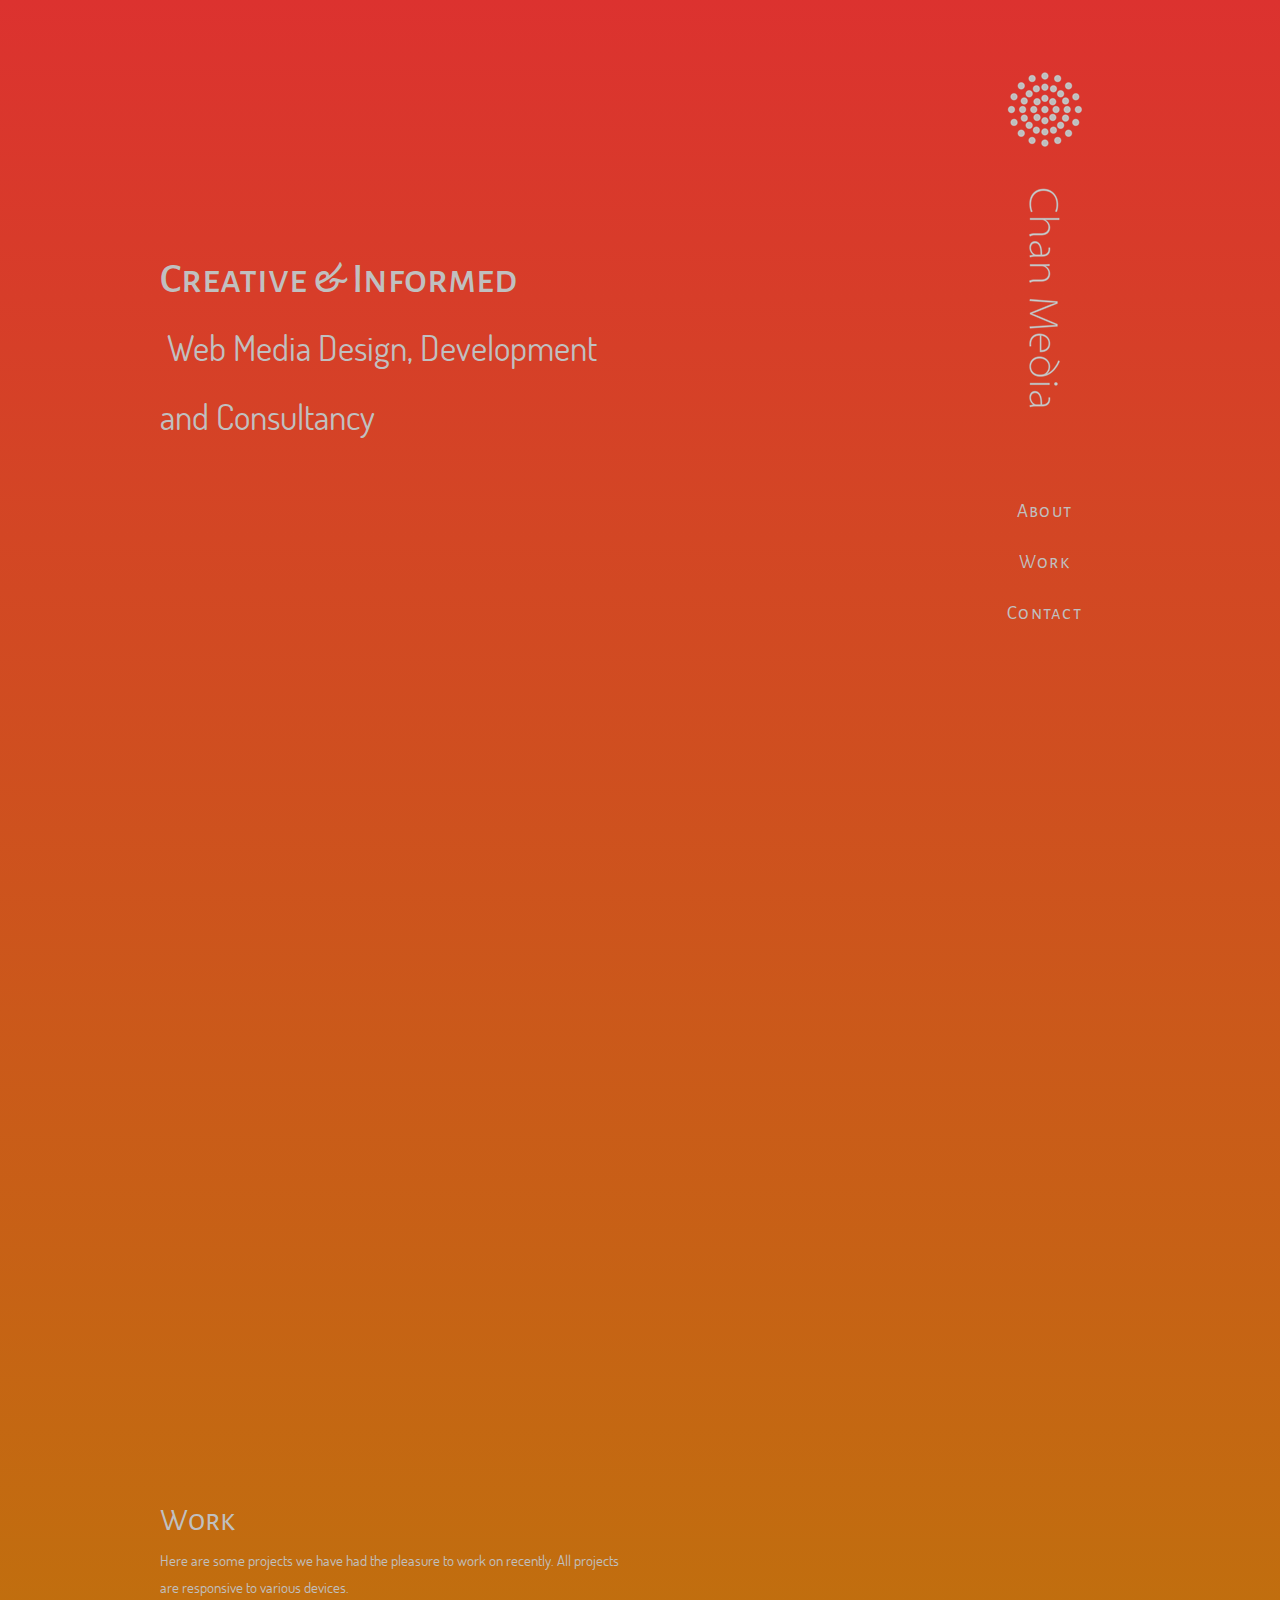
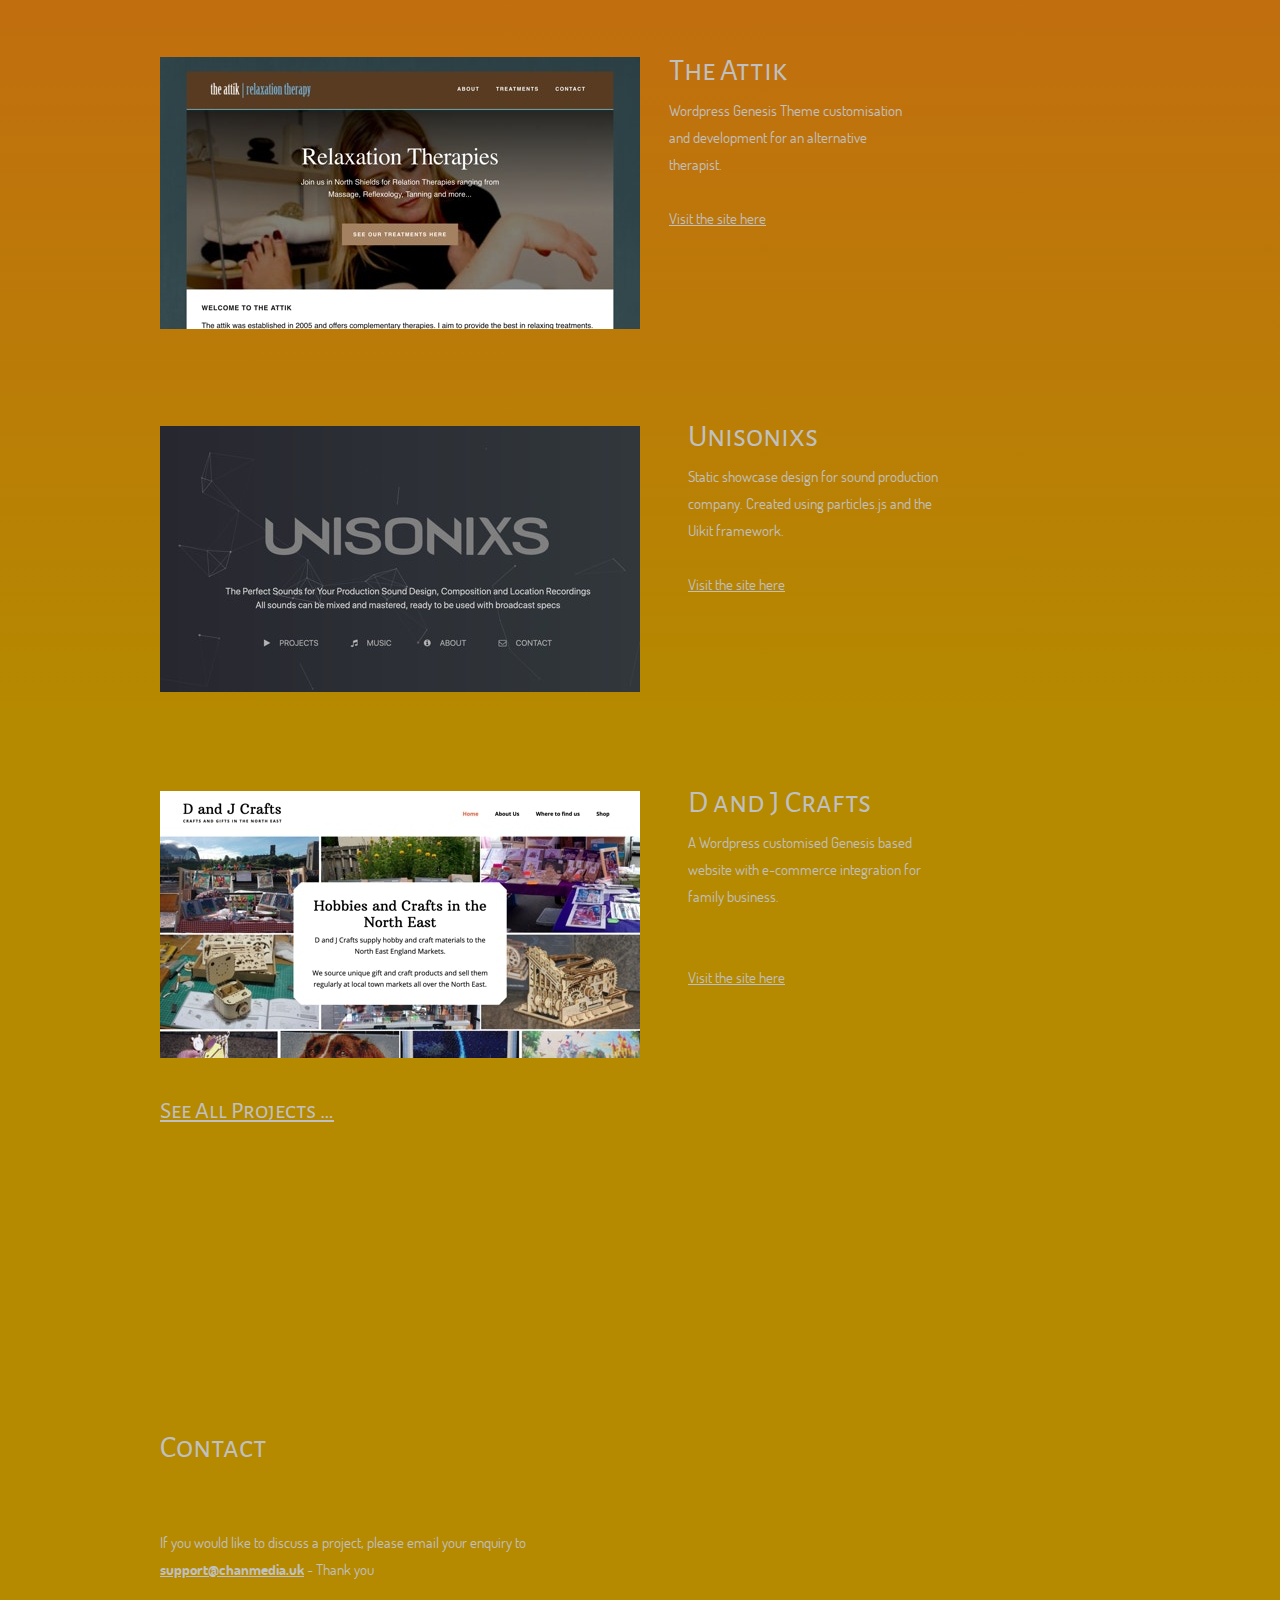
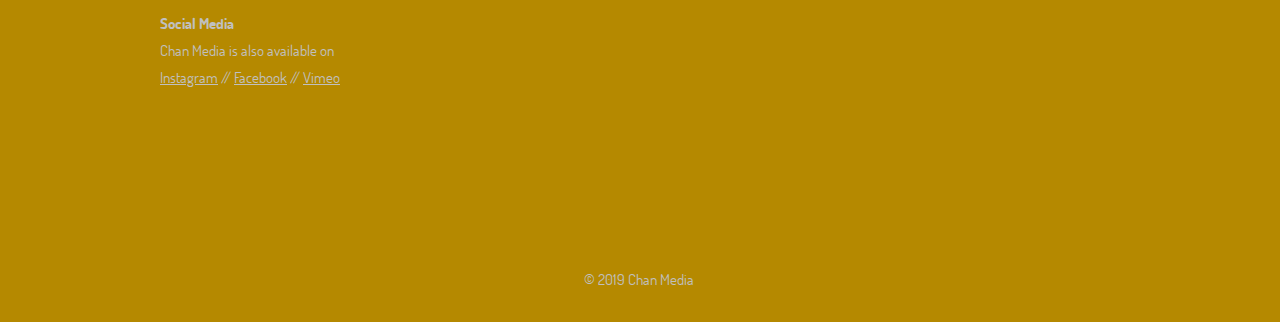
==== index.html @ c109fd96 "new" ====
<!DOCTYPE html>
<html>
<head>
<meta charset="UTF-8">
<title>Page 1</title>
<meta name="referrer" content="same-origin">
<meta name="viewport" content="width=device-width,initial-scale=1,shrink-to-fit=no">
<style>.anim{visibility:hidden}</style>
<style>@font-face{font-family:"Alegreya Sans SC";src:url('css/AlegreyaSansSC-Medium.woff2') format('woff2'),url('css/AlegreyaSansSC-Medium.woff') format('woff');font-weight:500}@font-face{font-family:"Alegreya Sans SC";src:url('css/AlegreyaSansSC-Regular.woff2') format('woff2'),url('css/AlegreyaSansSC-Regular.woff') format('woff');font-weight:400}@font-face{font-family:"Dosis";src:url('css/Dosis-Regular.woff2') format('woff2'),url('css/Dosis-Regular.woff') format('woff');font-weight:400}@font-face{font-family:"Dosis";src:url('css/Dosis-Bold.woff2') format('woff2'),url('css/Dosis-Bold.woff') format('woff');font-weight:700}body,div{font-size:0}p, span,h1,h2,h3,h4,h5,h6{margin:0;word-spacing:normal;word-wrap:break-word;-ms-word-wrap:break-word;pointer-events:auto}sup{font-size:inherit;vertical-align:baseline;position:relative;top:-0.4em}sub{font-size:inherit;vertical-align:baseline;position:relative;top:0.4em}ul{display:block;word-spacing:normal;word-wrap:break-word;list-style-type:none;padding:0;margin:0;-moz-padding-start:0;-khtml-padding-start:0;-webkit-padding-start:0;-o-padding-start:0;-padding-start:0;-webkit-margin-before:0;-webkit-margin-after:0}li{display:block}li p{-webkit-touch-callout:none;-webkit-user-select:none;-khtml-user-select::none;-moz-user-select:none;-ms-user-select:none;-o-user-select:none;user-select:none}form{display:inline-block}a{text-decoration:inherit;color:inherit;-webkit-tap-highlight-color:rgba(0,0,0,0)}textarea{resize:none}.shm-l{float:left;clear:left}.shm-r{float:right;clear:right}.whitespacefix{word-spacing:-1px}video:not(#vbk):not(.videoinline){width:100%;max-width:900px}video:-webkit-full-screen{max-width:100% !important}video:-moz-full-screen{max-width:100% !important}video:-ms-fullscreen{max-width:100% !important}video:fullscreen{max-width:100% !important}.player1.fullscreen1-active video{max-width:100% !important}html{font-family:sans-serif;-ms-text-size-adjust:100%;-webkit-text-size-adjust:100%}body{margin:0}audio,video{display:inline-block;vertical-align:baseline}audio:not([controls]){display:none;height:0}[hidden],template{display:none}a{background:0 0}a:active,a:hover{outline:0}b,strong{font-weight:700}dfn{font-style:italic}h1,h2,h3,h4,h5,h6{font-size:1em;line-height:1;margin:0em 0}img{border:0}svg:not(:root){overflow:hidden}button,input,optgroup,select,textarea{color:inherit;font:inherit;margin:0}button{overflow:visible}button,select{text-transform:none}button,html input[type=button],input[type=submit]{-webkit-appearance:button;cursor:pointer;box-sizing:border-box;white-space: normal}input[type=text],input[type=password],textarea{-webkit-appearance:none;appearance: none;box-sizing:border-box}button[disabled],html input[disabled]{cursor:default}button::-moz-focus-inner,input::-moz-focus-inner{border:0;padding:0}input{line-height:normal}input[type=checkbox],input[type=radio]{box-sizing:border-box;padding:0}input[type=number]::-webkit-inner-spin-button,input[type=number]::-webkit-outer-spin-button{height:auto}input[type=search]{-webkit-appearance:textfield;-moz-box-sizing:content-box;-webkit-box-sizing:content-box;box-sizing:content-box}input[type=search]::-webkit-search-cancel-button,input[type=search]::-webkit-search-decoration{-webkit-appearance:none}textarea{overflow:auto;box-sizing:border-box;border-color:#ddd}optgroup{font-weight:700}table{border-collapse:collapse;border-spacing:0}td,th{padding:0}
html { -webkit-font-smoothing: antialiased; -moz-osx-font-smoothing: grayscale; }@-webkit-keyframes fadeIn{from{opacity:0}to{opacity:1}}@keyframes fadeIn{from{opacity:0}to{opacity:1}}.fadeIn{-webkit-animation-name:fadeIn;animation-name:fadeIn}.animated{-webkit-animation-fill-mode:both;animation-fill-mode:both}.animated.infinite{-webkit-animation-iteration-count:infinite;animation-iteration-count:infinite}#b{background-color:#fff}.v3{display:inline-block;*display:inline;zoom:1;vertical-align:top}.ps4{position:relative;margin-top:0}.s4{width:100%;min-width:960px;min-height:2315px;behavior:url(js/PIE.htc);-pie-background:linear-gradient(bottom, rgb(181,137,0) 0%, rgb(220,50,47) 100%);height:2315px;behavior:url(js/PIE.htc);-pie-background:linear-gradient(bottom, rgb(181,137,0) 0%, rgb(220,50,47) 100%);height:2315px}.c3{z-index:2;pointer-events:none;border:0;background-image:-webkit-gradient(linear, left bottom, left top, color-stop(0, rgb(181,137,0)), color-stop(1, rgb(220,50,47)));background-image:-o-linear-gradient(top, rgb(181,137,0) 0%, rgb(220,50,47) 100%);background-image:-webkit-linear-gradient(top, rgb(181,137,0) 0%, rgb(220,50,47) 100%);background-image:-ms-linear-gradient(top, rgb(181,137,0) 0%, rgb(220,50,47) 100%);background-image:linear-gradient(to top, rgb(181,137,0) 0%, rgb(220,50,47) 100%);background-clip:padding-box}.v4{display:block;*display:block;zoom:1;vertical-align:top}.s5{min-width:960px;width:960px;margin-left:auto;margin-right:auto}.ps5{position:relative;margin-left:809px;margin-top:0}.s6{min-width:151px;width:151px;min-height:50px;height:50px}.c4{z-index:3;border:0;background-color:transparent}.ps6{position:relative;margin-left:0;margin-top:0}.s7{min-width:960px;width:960px;min-height:489px}.v5{display:inline-block;*display:inline;zoom:1;vertical-align:top;overflow:hidden}.ps7{position:relative;margin-left:0;margin-top:195px}.s8{min-width:480px;width:480px;min-height:269px;height:269px}.c6{z-index:16;pointer-events:auto}.p3{padding-top:0;text-indent:0;padding-bottom:0;padding-right:0;text-align:left}.f7{font-family:"Alegreya Sans SC";font-size:41px;font-weight:500;font-style:normal;text-decoration:none;text-transform:none;color:#c0c0c0;background-color:initial;line-height:69px;letter-spacing:normal;text-shadow:none}.f8{font-family:"Alegreya Sans SC";font-size:41px;font-weight:400;font-style:normal;text-decoration:none;text-transform:none;color:#c0c0c0;background-color:initial;line-height:69px;letter-spacing:normal;text-shadow:none}.f9{font-family:Dosis;font-size:35px;font-weight:400;font-style:normal;text-decoration:none;text-transform:none;color:#c0c0c0;background-color:initial;line-height:62px;letter-spacing:normal;text-shadow:none}.ps8{position:relative;margin-left:329px;margin-top:0}.s9{min-width:151px;width:151px;min-height:489px}.w{line-height:0}.v6{display:inline-block;*display:inline;zoom:1;vertical-align:top}.ps9{position:relative;margin-left:0;margin-top:0}.s10{min-width:151px;width:151px;min-height:388px;height:388px}.c7{z-index:10;pointer-events:auto}.a{display:block}.i{position:absolute;left:2px;width:146px;height:388px;top:0;border:0}.i2{left:2px;width:146px;height:388px;top:0;display:inline-block}.ps10{position:relative;margin-left:0;margin-top:0}.c8{z-index:4;border:0;background-color:transparent}.ps11{position:relative;margin-left:0;margin-top:0}.s11{min-width:151px;width:151px;min-height:51px;height:51px}.c9{z-index:18;pointer-events:auto}.p4{padding-top:0;text-indent:0;padding-bottom:0;padding-right:0;text-align:center}.f10{font-family:"Alegreya Sans SC";font-size:19px;font-weight:400;font-style:normal;text-decoration:none;text-transform:none;color:#c0c0c0;background-color:initial;line-height:48px;letter-spacing:1.22px;text-shadow:none}.ps12{position:relative;margin-left:809px;margin-top:0}.s12{min-width:151px;width:151px;min-height:51px;height:51px}.c10{z-index:13;pointer-events:auto}.ps13{position:relative;margin-left:809px;margin-top:0}.c11{z-index:17;pointer-events:auto}.ps14{position:relative;margin-left:0;margin-top:205px}.s13{min-width:1px;width:1px;min-height:1px}.ps15{position:relative;margin-left:-1px;margin-top:269px}.s14{min-width:480px;width:480px;min-height:292px;height:292px}.c12{z-index:19;pointer-events:auto}.f11{font-family:"Alegreya Sans SC";font-size:31px;font-weight:400;font-style:normal;text-decoration:none;text-transform:none;color:#c0c0c0;background-color:initial;line-height:52px;letter-spacing:normal;text-shadow:none}.f12{font-family:Dosis;font-size:31px;font-weight:400;font-style:normal;text-decoration:none;text-transform:none;color:#c0c0c0;background-color:initial;line-height:55px;letter-spacing:normal;text-shadow:none}.f13{font-family:Dosis;font-size:15px;font-weight:400;font-style:normal;text-decoration:none;text-transform:none;color:#c0c0c0;background-color:initial;line-height:27px;letter-spacing:normal;text-shadow:none}.ps16{position:relative;margin-left:-480px;margin-top:784px}.ps17{position:relative;margin-left:-1px;margin-top:854px}.s15{min-width:480px;width:480px;min-height:106px;height:106px}.c13{z-index:5;pointer-events:auto}.ps18{position:relative;margin-left:0;margin-top:44px}.s16{min-width:761px;width:761px;min-height:296px}.s17{min-width:480px;width:480px;min-height:296px;height:296px}.c14{z-index:6;pointer-events:auto}.i3{position:absolute;left:0;width:480px;height:272px;top:12px;border:0}.i4{left:0;width:480px;height:272px;top:12px;display:inline-block}.ps19{position:relative;margin-left:29px;margin-top:0}.s18{min-width:252px;width:252px;min-height:296px;height:296px}.c15{z-index:7;pointer-events:auto}.f14{font-family:Dosis;font-size:15px;font-weight:400;font-style:normal;text-decoration:underline;text-transform:none;color:#c0c0c0;background-color:initial;line-height:27px;letter-spacing:normal;text-shadow:none}.ps20{position:relative;margin-left:0;margin-top:70px}.s19{min-width:780px;width:780px;min-height:296px}.c16{z-index:8;pointer-events:auto}.i5{position:absolute;left:0;width:480px;height:266px;top:15px;border:0}.i6{left:0;width:480px;height:266px;top:15px;display:inline-block}.ps21{position:relative;margin-left:48px;margin-top:0}.c17{z-index:9;pointer-events:auto}.ps22{position:relative;margin-top:-329px}.s20{width:100%;min-width:960px;min-height:1536px}.c18{z-index:1;pointer-events:none;border:0;background-color:#b58900}.ps23{position:relative;margin-top:391px}.c19{z-index:11;pointer-events:auto}.i7{position:absolute;left:0;width:480px;height:267px;top:14px;border:0}.i8{left:0;width:480px;height:267px;top:14px;display:inline-block}.c20{z-index:20;pointer-events:auto}.ps24{position:relative;margin-left:0;margin-top:18px}.s21{min-width:252px;width:252px;min-height:80px;height:80px}.c21{z-index:12;pointer-events:auto}.f15{font-family:"Alegreya Sans SC";font-size:24px;font-weight:400;font-style:normal;text-decoration:underline;text-transform:none;color:#c0c0c0;background-color:initial;line-height:40px;letter-spacing:normal;text-shadow:none}@media (min-width:480px) and (max-width:959px) {.s4{min-width:480px;min-height:1158px;height:1158px;height:1158px}.s5{min-width:480px;width:480px}.ps5{margin-left:405px}.s6{min-width:75px;width:75px;min-height:25px;height:25px}.s7{min-width:480px;width:480px;min-height:245px}.ps7{margin-top:98px}.s8{min-width:240px;width:240px;min-height:134px;height:134px}.f7{font-size:20px;line-height:33px}.f8{font-size:20px;line-height:33px}.f9{font-size:17px;line-height:30px}.ps8{margin-left:165px}.s9{min-width:75px;width:75px;min-height:245px}.s10{min-width:75px;width:75px;min-height:194px;height:194px}.i{left:1px;width:73px;height:194px}.i2{left:1px;width:73px;height:194px}.s11{min-width:75px;width:75px;min-height:26px;height:26px}.f10{font-size:9px;line-height:23px}.ps12{margin-left:405px}.s12{min-width:75px;width:75px;min-height:25px;height:25px}.ps13{margin-left:405px}.ps14{margin-top:102px}.ps15{margin-top:134px}.s14{min-width:240px;width:240px;min-height:146px;height:146px}.f11{font-size:15px;line-height:25px}.f12{font-size:15px;line-height:27px}.f13{font-size:7px;line-height:12px}.ps16{margin-left:-240px;margin-top:392px}.ps17{margin-top:427px}.s15{min-width:240px;width:240px;min-height:53px;height:53px}.ps18{margin-top:22px}.s16{min-width:381px;width:381px;min-height:148px}.s17{min-width:240px;width:240px;min-height:148px;height:148px}.i3{width:240px;height:136px;top:6px}.i4{width:240px;height:136px;top:6px}.ps19{margin-left:15px}.s18{min-width:126px;width:126px;min-height:148px;height:148px}.f14{font-size:7px;line-height:12px}.ps20{margin-top:35px}.s19{min-width:390px;width:390px;min-height:148px}.i5{width:240px;height:133px;top:8px}.i6{width:240px;height:133px;top:8px}.ps21{margin-left:24px}.ps22{margin-top:-165px}.s20{min-width:480px;min-height:768px}.ps23{margin-top:196px}.i7{width:240px;height:134px;top:7px}.i8{width:240px;height:134px;top:7px}.ps24{margin-top:9px}.s21{min-width:126px;width:126px;min-height:40px;height:40px}.f15{font-size:12px;line-height:20px}}@media (max-width:479px) {.s4{min-width:320px;min-height:772px;height:772px;height:772px}.s5{min-width:320px;width:320px}.ps5{margin-left:270px}.s6{min-width:50px;width:50px;min-height:17px;height:17px}.s7{min-width:320px;width:320px;min-height:154px}.ps7{margin-top:65px}.s8{min-width:160px;width:160px;min-height:89px;height:89px}.f7{font-size:13px;line-height:21px}.f8{font-size:13px;line-height:21px}.f9{font-size:11px;line-height:20px}.ps8{margin-left:10px;margin-top:-154px}.s9{min-width:310px;width:310px;min-height:146px}.v6{display:none;*display:none}.ps10{margin-left:260px;margin-top:129px}.ps11{margin-top:-146px}.s11{min-width:50px;width:50px;min-height:17px;height:17px}.f10{font-size:6px;line-height:15px}.ps12{margin-left:10px;margin-top:-137px}.s12{min-width:50px;width:50px;min-height:17px;height:17px}.ps13{margin-left:-50px;margin-top:-120px}.ps14{margin-left:-60px;margin-top:111px}.ps15{margin-top:132px}.s14{min-width:160px;width:160px;min-height:98px;height:98px}.f11{font-size:10px;line-height:17px}.f12{font-size:10px;line-height:17px}.f13{font-size:4px;line-height:7px}.ps16{margin-left:-160px;margin-top:304px}.ps17{margin-top:328px}.s15{min-width:160px;width:160px;min-height:35px;height:35px}.ps18{margin-top:15px}.s16{min-width:254px;width:254px;min-height:98px}.s17{min-width:160px;width:160px;min-height:98px;height:98px}.i3{width:160px;height:91px;top:3px}.i4{width:160px;height:91px;top:3px}.ps19{margin-left:10px}.s18{min-width:84px;width:84px;min-height:98px;height:98px}.f14{font-size:4px;line-height:7px}.ps20{margin-top:24px}.s19{min-width:260px;width:260px;min-height:98px}.i5{width:160px;height:89px;top:5px}.i6{width:160px;height:89px;top:5px}.ps21{margin-left:16px}.ps22{margin-top:-110px}.s20{min-width:320px;min-height:512px}.ps23{margin-top:131px}.i7{width:160px;height:89px;top:5px}.i8{width:160px;height:89px;top:5px}.ps24{margin-top:6px}.s21{min-width:84px;width:84px;min-height:27px;height:27px}.f15{font-size:8px;line-height:13px}}</style>
<link as="style" onload="this.onload=null;this.rel='stylesheet'" rel="preload" href="css/site.20190516204719.css">
<noscript><link rel="stylesheet" href="css/site.20190516204719.css"></noscript>
<!--[if lte IE 7]>
<link rel="stylesheet" href="css/site.20190516204719-lteIE7.css" type="text/css">
<![endif]-->
<!--[if lte IE 8]>
<link rel="stylesheet" href="css/site.20190516204719-lteIE8.css" type="text/css">
<![endif]-->
<!--[if gte IE 9]>
<link rel="stylesheet" href="css/site.20190516204719-gteIE9.css" type="text/css">
<![endif]-->
<script>!function(e){var t=!1;try{t=e.document.createElement("link").relList.supports("preload")}catch(e){}if(!t)for(var n=e.document.getElementsByTagName("link"),l=0;l<n.length;l++){var a=n[l];"preload"===a.rel&&"style"===a.getAttribute("as")&&function(e){function t(){e.media="all"}e.addEventListener("load",t),setTimeout(function(){e.rel="stylesheet",e.media="nl x"}),setTimeout(t,3e3)}(a)}}(this);
</script>
</head>
<body id="b">
<div class="v3 ps4 s4 c3">
<div class="ps4 v4 s5">
<div class="v3 ps5 s6 c4"></div>
<div class="v3 ps6 s7 c5">
<div class="v5 ps7 s8 c6">
<p class="p3 f7">Creative &amp; Informed</p>
<p class="p3 f8">&nbsp;<span class="f9">Web Media Design, Development and Consultancy</span></p>
</div>
<div class="v3 ps8 s9 w">
<div class="v6 ps9 s10 c7">
<a class="a" href="#"><picture class="i2"><source srcset="images/chanmedia-copy-2-49.png 1x, images/chanmedia-copy-2-98.png 2x" media="(max-width:479px)"><source srcset="images/chanmedia-copy-2-73.png 1x, images/chanmedia-copy-2-146.png 2x" media="(max-width:959px)"><source srcset="images/chanmedia-copy-2-146.png 1x, images/chanmedia-copy-2-292.png 2x" media="(min-width:960px)"><img src="images/chanmedia-copy-2-49.png" alt="" class="js i"></picture></a>
</div>
<div class="v3 ps10 s6 c8"></div>
<div class="v5 ps11 s11 c9">
<p class="p4 f10"><a href="#anchor1">About</a></p>
</div>
</div>
</div>
<div class="v5 ps12 s12 c10">
<p class="p4 f10"><a href="#anchor2">Work</a></p>
</div>
<div class="v5 ps13 s11 c11">
<p class="p4 f10"><a href="#anchor3">Contact</a></p>
</div>
<a name="anchor1" class="v3 ps14 s13">
</a>
<div class="anim fadeIn js2 v5 ps15 s14 c12">
<p class="p3 f11">About Chan Media</p>
<p class="p3 f12">&#xfeff;&#x200b;</p>
<p class="p3 f13">Chan Media utilise over 12 years experience of various digital media design and development to offer a createive and informed digital presence package for individuals and businesses alike.</p>
<p class="p3 f13">We work nationwide and remotely for a very accessabile and affordable point of entry.&nbsp;</p>
<p class="p3 f13">See some work examples below</p>
</div>
<a name="anchor2" class="v3 ps16 s13">
</a>
<div class="v5 ps17 s15 c13">
<p class="p3 f11">Work</p>
<p class="p3 f13">Here are some projects we have had the pleasure to work on recently. All projects are responsive to various devices.&nbsp;</p>
</div>
<div class="v3 ps18 s16 c5">
<div class="v3 ps6 s17 c14">
<picture class="i4">
<source srcset="images/attik-screen-shot-160.jpg 1x, images/attik-screen-shot-320.jpg 2x" media="(max-width:479px)">
<source srcset="images/attik-screen-shot-240.jpg 1x, images/attik-screen-shot-480.jpg 2x" media="(max-width:959px)">
<source srcset="images/attik-screen-shot-480-1.jpg 1x, images/attik-screen-shot-960.jpg 2x" media="(min-width:960px)">
<img src="images/attik-screen-shot-160.jpg" alt="" class="js3 i3">
</picture>
</div>
<div class="v5 ps19 s18 c15">
<p class="p3 f11">The Attik</p>
<p class="p3 f13">Wordpress Genesis Theme customisation and development for an alternative therapist.</p>
<p class="p3 f13">&#xfeff;&#x200b;</p>
<p class="p3"><span class="f14"><a target="_blank" href="http://www.theattik.co.uk/" rel="noopener">Visit the site here</a></span></p>
</div>
</div>
<div class="v3 ps20 s19 c5">
<div class="v3 ps6 s17 c16">
<picture class="i6">
<source srcset="images/unisonixs-ss-160.jpg 1x, images/unisonixs-ss-320.jpg 2x" media="(max-width:479px)">
<source srcset="images/unisonixs-ss-240.jpg 1x, images/unisonixs-ss-480.jpg 2x" media="(max-width:959px)">
<source srcset="images/unisonixs-ss-480-1.jpg 1x, images/unisonixs-ss-960.jpg 2x" media="(min-width:960px)">
<img src="images/unisonixs-ss-160.jpg" alt="" class="js4 i5">
</picture>
</div>
<div class="v5 ps21 s18 c17">
<p class="p3 f11">Unisonixs</p>
<p class="p3 f13">Static showcase design for sound production company. Created using particles.js and the Uikit framework.</p>
<p class="p3 f13">&#xfeff;&#x200b;</p>
<p class="p3"><span class="f14"><a target="_blank" href="http://www.unisonixs.com" rel="noopener">Visit the site here</a></span></p>
</div>
</div>
</div>
</div>
<div class="v3 ps22 s20 c18">
<div class="ps23 v4 s5">
<div class="v3 ps6 s19 c5">
<div class="v3 ps6 s17 c19">
<picture class="i8">
<source srcset="images/d-and-j-ss-160.jpg 1x, images/d-and-j-ss-320.jpg 2x" media="(max-width:479px)">
<source srcset="images/d-and-j-ss-240.jpg 1x, images/d-and-j-ss-480.jpg 2x" media="(max-width:959px)">
<source srcset="images/d-and-j-ss-480-1.jpg 1x, images/d-and-j-ss-960.jpg 2x" media="(min-width:960px)">
<img src="images/d-and-j-ss-160.jpg" alt="" class="js5 i7">
</picture>
</div>
<div class="v5 ps21 s18 c20">
<p class="p3 f11">D and J Crafts</p>
<p class="p3 f13">A Wordpress customised Genesis based website with e-commerce integration for family business.</p>
<p class="p3 f13">&#xfeff;&#x200b;</p>
<p class="p3 f13">&#xfeff;&#x200b;</p>
<p class="p3"><span class="f14"><a target="_blank" href="http://dandjcrafts.com" rel="noopener">Visit the site here</a></span></p>
</div>
</div>
<div class="v5 ps24 s21 c21">
<p class="p3"><span class="f15"><a href="page-2.html">See All Projects &hellip;</a></span></p>
</div>
<a name="anchor3" class="v ps s">
</a>
<div class="v2 ps2 s2 c">
<p class="p f">Contact</p>
<p class="p f2">&#xfeff;&#x200b;</p>
<p class="p f3">If you would like to discuss a project, please email your enquiry to <span class="f4"><a href="javascript:em1();">support@chanmedia.uk</a></span><span class="f5"> </span>- Thank you</p>
<p class="p f3">&#xfeff;&#x200b;</p>
<p class="p f5">Social Media</p>
<p class="p f3">Chan Media is also available on</p>
<p class="p"><span class="f6"><a target="_blank" href="https://www.instagram.com/chan_media/" rel="noopener">Instagram</a></span><span class="f3"> // </span><span class="f6"><a target="_blank" href="https://www.facebook.com/Chan-Media-272792006985064/" rel="noopener">Facebook</a></span><span class="f3"> // </span><span class="f6"><a target="_blank" href="https://vimeo.com/user24539175" rel="noopener">Vimeo</a></span></p>
</div>
<div class="v2 ps3 s3 c2">
<p class="p2 f3">&COPY; 2019 Chan Media&nbsp;</p>
</div>
</div>
</div>
<script>!function(){var s=["js/jquery.js","js/woolite.js","js/index.20190516204719.js"],n={},j=0,e=function(e){var o=new XMLHttpRequest;o.open("GET",s[e],!0),o.onload=function(){if(n[e]=o.responseText,3==++j)for(var t in s){var i=document.createElement("script");i.textContent=n[t],document.body.appendChild(i)}},o.send()};for(var o in s)e(o)}();
</script>
<script type="text/javascript">
var ver=RegExp(/Mozilla\/5\.0 \(Linux; .; Android ([\d.]+)/).exec(navigator.userAgent);if(ver&&parseFloat(ver[1])<5){document.getElementsByTagName('body')[0].className+=' whitespacefix';}
</script>
</body>
</html>
---- css/site.20190516204719.css ----
.animated{-webkit-animation-fill-mode:both;animation-fill-mode:both}.animated.infinite{-webkit-animation-iteration-count:infinite;animation-iteration-count:infinite}@-webkit-keyframes fadeIn{from{opacity:0}to{opacity:1}}@keyframes fadeIn{from{opacity:0}to{opacity:1}}.fadeIn{-webkit-animation-name:fadeIn;animation-name:fadeIn}@font-face{font-family:"Alegreya Sans SC";src:url('AlegreyaSansSC-Medium.woff2') format('woff2'),url('AlegreyaSansSC-Medium.woff') format('woff');font-weight:500}@font-face{font-family:"Alegreya Sans SC";src:url('AlegreyaSansSC-Regular.woff2') format('woff2'),url('AlegreyaSansSC-Regular.woff') format('woff');font-weight:400}@font-face{font-family:"Dosis";src:url('Dosis-Regular.woff2') format('woff2'),url('Dosis-Regular.woff') format('woff');font-weight:400}@font-face{font-family:"Dosis";src:url('Dosis-Bold.woff2') format('woff2'),url('Dosis-Bold.woff') format('woff');font-weight:700}.v{display:inline-block;vertical-align:top}.ps{position:relative;margin-left:-252px;margin-top:256px}.s{min-width:1px;width:1px;min-height:1px}.v2{display:inline-block;vertical-align:top;overflow:hidden}.ps2{position:relative;margin-left:-1px;margin-top:349px}.s2{min-width:480px;width:480px;min-height:296px;height:296px}.c{z-index:14;pointer-events:auto}.p{padding-top:0;text-indent:0;padding-bottom:0;padding-right:0;text-align:left}.f{font-family:"Alegreya Sans SC";font-size:31px;font-weight:400;font-style:normal;text-decoration:none;text-transform:none;color:#c0c0c0;background-color:initial;line-height:52px;letter-spacing:normal;text-shadow:none}.f2{font-family:Dosis;font-size:31px;font-weight:400;font-style:normal;text-decoration:none;text-transform:none;color:#c0c0c0;background-color:initial;line-height:55px;letter-spacing:normal;text-shadow:none}.f3{font-family:Dosis;font-size:15px;font-weight:400;font-style:normal;text-decoration:none;text-transform:none;color:#c0c0c0;background-color:initial;line-height:27px;letter-spacing:normal;text-shadow:none}.f4{font-family:Dosis;font-size:15px;font-weight:700;font-style:normal;text-decoration:underline;text-transform:none;color:#c0c0c0;background-color:initial;line-height:27px;letter-spacing:normal;text-shadow:none}.f5{font-family:Dosis;font-size:15px;font-weight:700;font-style:normal;text-decoration:none;text-transform:none;color:#c0c0c0;background-color:initial;line-height:27px;letter-spacing:normal;text-shadow:none}.f6{font-family:Dosis;font-size:15px;font-weight:400;font-style:normal;text-decoration:underline;text-transform:none;color:#c0c0c0;background-color:initial;line-height:27px;letter-spacing:normal;text-shadow:none}.ps3{position:relative;margin-left:180px;margin-top:148px}.s3{min-width:600px;width:600px;min-height:56px;height:56px}.c2{z-index:15;pointer-events:auto}.p2{padding-top:0;text-indent:0;padding-bottom:0;padding-right:0;text-align:center}@media (min-width:480px) and (max-width:959px) {.ps{margin-left:-126px;margin-top:128px}.ps2{margin-top:174px}.s2{min-width:240px;width:240px;min-height:148px;height:148px}.f{font-size:15px;line-height:25px}.f2{font-size:15px;line-height:27px}.f3{font-size:7px;line-height:12px}.f4{font-size:7px;line-height:12px}.f5{font-size:7px;line-height:12px}.f6{font-size:7px;line-height:12px}.ps3{margin-left:90px;margin-top:74px}.s3{min-width:300px;width:300px;min-height:28px;height:28px}}@media (max-width:479px) {.ps{margin-left:-84px;margin-top:86px}.ps2{margin-top:116px}.s2{min-width:160px;width:160px;min-height:99px;height:99px}.f{font-size:10px;line-height:17px}.f2{font-size:10px;line-height:17px}.f3{font-size:4px;line-height:7px}.f4{font-size:4px;line-height:7px}.f5{font-size:4px;line-height:7px}.f6{font-size:4px;line-height:7px}.ps3{margin-left:60px;margin-top:49px}.s3{min-width:200px;width:200px;min-height:19px;height:19px}}.ps25{position:relative;margin-left:0;margin-top:21px}.s22{min-width:960px;width:960px;min-height:48px;height:48px}@media (min-width:480px) and (max-width:959px) {.ps25{margin-top:10px}.s22{min-width:480px;width:480px;min-height:24px;height:24px}}@media (max-width:479px) {.ps25{margin-top:7px}.s22{min-width:320px;width:320px;min-height:16px;height:16px}}
---- css/site.20190516204719.css ----
.animated{-webkit-animation-fill-mode:both;animation-fill-mode:both}.animated.infinite{-webkit-animation-iteration-count:infinite;animation-iteration-count:infinite}@-webkit-keyframes fadeIn{from{opacity:0}to{opacity:1}}@keyframes fadeIn{from{opacity:0}to{opacity:1}}.fadeIn{-webkit-animation-name:fadeIn;animation-name:fadeIn}@font-face{font-family:"Alegreya Sans SC";src:url('AlegreyaSansSC-Medium.woff2') format('woff2'),url('AlegreyaSansSC-Medium.woff') format('woff');font-weight:500}@font-face{font-family:"Alegreya Sans SC";src:url('AlegreyaSansSC-Regular.woff2') format('woff2'),url('AlegreyaSansSC-Regular.woff') format('woff');font-weight:400}@font-face{font-family:"Dosis";src:url('Dosis-Regular.woff2') format('woff2'),url('Dosis-Regular.woff') format('woff');font-weight:400}@font-face{font-family:"Dosis";src:url('Dosis-Bold.woff2') format('woff2'),url('Dosis-Bold.woff') format('woff');font-weight:700}.v{display:inline-block;vertical-align:top}.ps{position:relative;margin-left:-252px;margin-top:256px}.s{min-width:1px;width:1px;min-height:1px}.v2{display:inline-block;vertical-align:top;overflow:hidden}.ps2{position:relative;margin-left:-1px;margin-top:349px}.s2{min-width:480px;width:480px;min-height:296px;height:296px}.c{z-index:14;pointer-events:auto}.p{padding-top:0;text-indent:0;padding-bottom:0;padding-right:0;text-align:left}.f{font-family:"Alegreya Sans SC";font-size:31px;font-weight:400;font-style:normal;text-decoration:none;text-transform:none;color:#c0c0c0;background-color:initial;line-height:52px;letter-spacing:normal;text-shadow:none}.f2{font-family:Dosis;font-size:31px;font-weight:400;font-style:normal;text-decoration:none;text-transform:none;color:#c0c0c0;background-color:initial;line-height:55px;letter-spacing:normal;text-shadow:none}.f3{font-family:Dosis;font-size:15px;font-weight:400;font-style:normal;text-decoration:none;text-transform:none;color:#c0c0c0;background-color:initial;line-height:27px;letter-spacing:normal;text-shadow:none}.f4{font-family:Dosis;font-size:15px;font-weight:700;font-style:normal;text-decoration:underline;text-transform:none;color:#c0c0c0;background-color:initial;line-height:27px;letter-spacing:normal;text-shadow:none}.f5{font-family:Dosis;font-size:15px;font-weight:700;font-style:normal;text-decoration:none;text-transform:none;color:#c0c0c0;background-color:initial;line-height:27px;letter-spacing:normal;text-shadow:none}.f6{font-family:Dosis;font-size:15px;font-weight:400;font-style:normal;text-decoration:underline;text-transform:none;color:#c0c0c0;background-color:initial;line-height:27px;letter-spacing:normal;text-shadow:none}.ps3{position:relative;margin-left:180px;margin-top:148px}.s3{min-width:600px;width:600px;min-height:56px;height:56px}.c2{z-index:15;pointer-events:auto}.p2{padding-top:0;text-indent:0;padding-bottom:0;padding-right:0;text-align:center}@media (min-width:480px) and (max-width:959px) {.ps{margin-left:-126px;margin-top:128px}.ps2{margin-top:174px}.s2{min-width:240px;width:240px;min-height:148px;height:148px}.f{font-size:15px;line-height:25px}.f2{font-size:15px;line-height:27px}.f3{font-size:7px;line-height:12px}.f4{font-size:7px;line-height:12px}.f5{font-size:7px;line-height:12px}.f6{font-size:7px;line-height:12px}.ps3{margin-left:90px;margin-top:74px}.s3{min-width:300px;width:300px;min-height:28px;height:28px}}@media (max-width:479px) {.ps{margin-left:-84px;margin-top:86px}.ps2{margin-top:116px}.s2{min-width:160px;width:160px;min-height:99px;height:99px}.f{font-size:10px;line-height:17px}.f2{font-size:10px;line-height:17px}.f3{font-size:4px;line-height:7px}.f4{font-size:4px;line-height:7px}.f5{font-size:4px;line-height:7px}.f6{font-size:4px;line-height:7px}.ps3{margin-left:60px;margin-top:49px}.s3{min-width:200px;width:200px;min-height:19px;height:19px}}.ps25{position:relative;margin-left:0;margin-top:21px}.s22{min-width:960px;width:960px;min-height:48px;height:48px}@media (min-width:480px) and (max-width:959px) {.ps25{margin-top:10px}.s22{min-width:480px;width:480px;min-height:24px;height:24px}}@media (max-width:479px) {.ps25{margin-top:7px}.s22{min-width:320px;width:320px;min-height:16px;height:16px}}
---- css/site.20190516204719-lteIE7.css ----
.v{*display:inline;zoom:1}.v2{*display:inline;zoom:1}
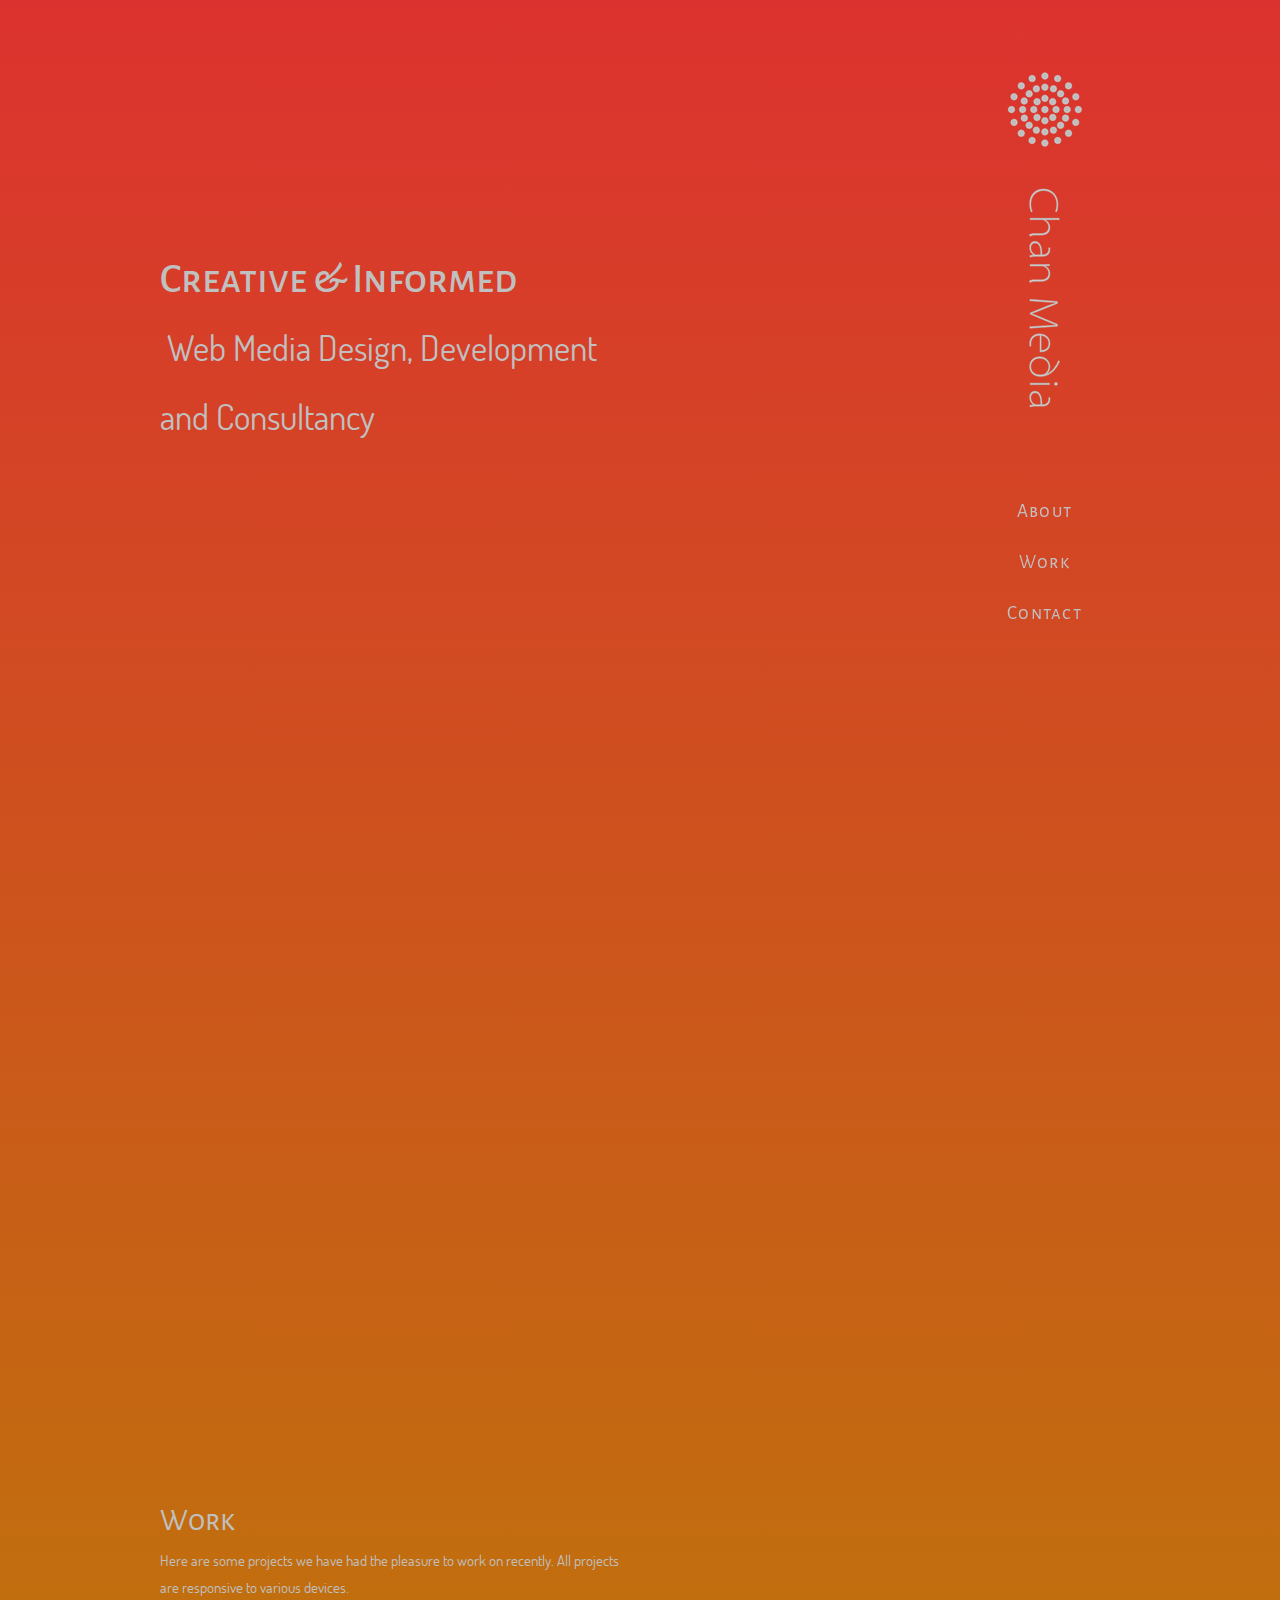
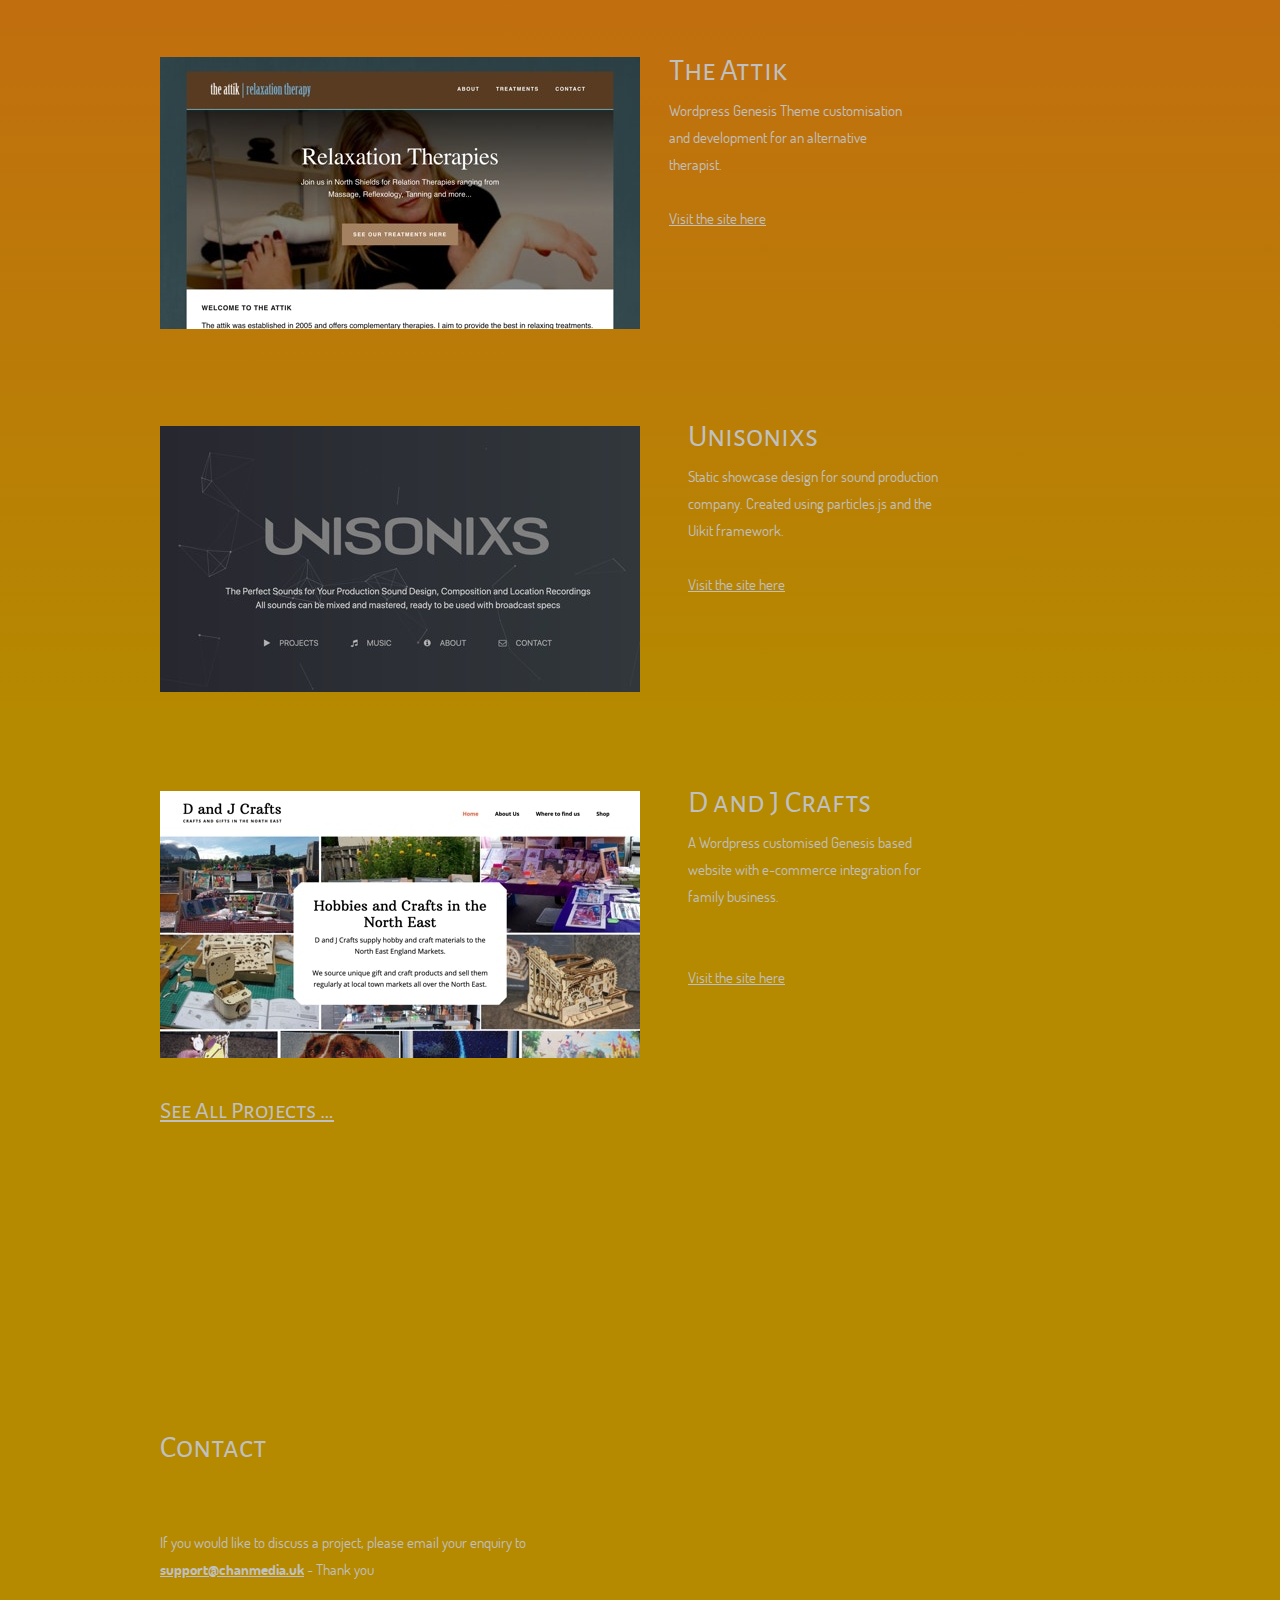
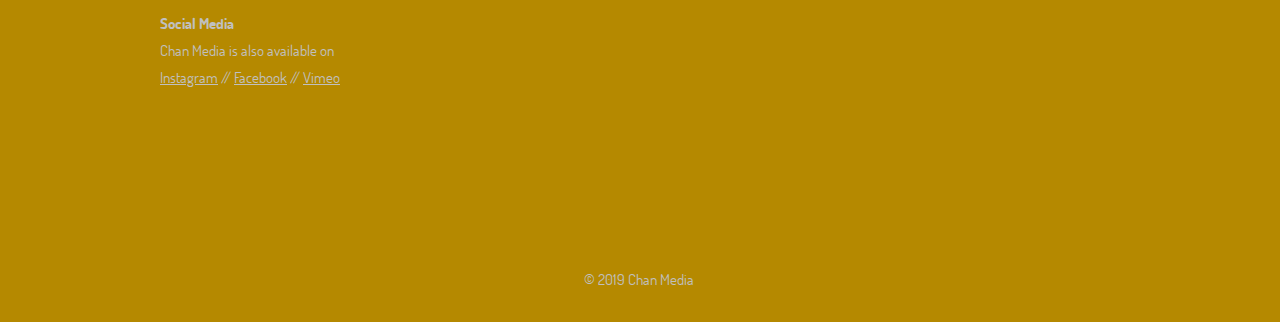
==== commit f72638e3: "pp" ====
--- a/index.html
+++ b/index.html
@@ -6,64 +6,64 @@
 <meta name="referrer" content="same-origin">
 <meta name="viewport" content="width=device-width,initial-scale=1,shrink-to-fit=no">
 <style>.anim{visibility:hidden}</style>
-<style>@font-face{font-family:"Alegreya Sans SC";src:url('css/AlegreyaSansSC-Medium.woff2') format('woff2'),url('css/AlegreyaSansSC-Medium.woff') format('woff');font-weight:500}@font-face{font-family:"Alegreya Sans SC";src:url('css/AlegreyaSansSC-Regular.woff2') format('woff2'),url('css/AlegreyaSansSC-Regular.woff') format('woff');font-weight:400}@font-face{font-family:"Dosis";src:url('css/Dosis-Regular.woff2') format('woff2'),url('css/Dosis-Regular.woff') format('woff');font-weight:400}@font-face{font-family:"Dosis";src:url('css/Dosis-Bold.woff2') format('woff2'),url('css/Dosis-Bold.woff') format('woff');font-weight:700}body,div{font-size:0}p, span,h1,h2,h3,h4,h5,h6{margin:0;word-spacing:normal;word-wrap:break-word;-ms-word-wrap:break-word;pointer-events:auto}sup{font-size:inherit;vertical-align:baseline;position:relative;top:-0.4em}sub{font-size:inherit;vertical-align:baseline;position:relative;top:0.4em}ul{display:block;word-spacing:normal;word-wrap:break-word;list-style-type:none;padding:0;margin:0;-moz-padding-start:0;-khtml-padding-start:0;-webkit-padding-start:0;-o-padding-start:0;-padding-start:0;-webkit-margin-before:0;-webkit-margin-after:0}li{display:block}li p{-webkit-touch-callout:none;-webkit-user-select:none;-khtml-user-select::none;-moz-user-select:none;-ms-user-select:none;-o-user-select:none;user-select:none}form{display:inline-block}a{text-decoration:inherit;color:inherit;-webkit-tap-highlight-color:rgba(0,0,0,0)}textarea{resize:none}.shm-l{float:left;clear:left}.shm-r{float:right;clear:right}.whitespacefix{word-spacing:-1px}video:not(#vbk):not(.videoinline){width:100%;max-width:900px}video:-webkit-full-screen{max-width:100% !important}video:-moz-full-screen{max-width:100% !important}video:-ms-fullscreen{max-width:100% !important}video:fullscreen{max-width:100% !important}.player1.fullscreen1-active video{max-width:100% !important}html{font-family:sans-serif;-ms-text-size-adjust:100%;-webkit-text-size-adjust:100%}body{margin:0}audio,video{display:inline-block;vertical-align:baseline}audio:not([controls]){display:none;height:0}[hidden],template{display:none}a{background:0 0}a:active,a:hover{outline:0}b,strong{font-weight:700}dfn{font-style:italic}h1,h2,h3,h4,h5,h6{font-size:1em;line-height:1;margin:0em 0}img{border:0}svg:not(:root){overflow:hidden}button,input,optgroup,select,textarea{color:inherit;font:inherit;margin:0}button{overflow:visible}button,select{text-transform:none}button,html input[type=button],input[type=submit]{-webkit-appearance:button;cursor:pointer;box-sizing:border-box;white-space: normal}input[type=text],input[type=password],textarea{-webkit-appearance:none;appearance: none;box-sizing:border-box}button[disabled],html input[disabled]{cursor:default}button::-moz-focus-inner,input::-moz-focus-inner{border:0;padding:0}input{line-height:normal}input[type=checkbox],input[type=radio]{box-sizing:border-box;padding:0}input[type=number]::-webkit-inner-spin-button,input[type=number]::-webkit-outer-spin-button{height:auto}input[type=search]{-webkit-appearance:textfield;-moz-box-sizing:content-box;-webkit-box-sizing:content-box;box-sizing:content-box}input[type=search]::-webkit-search-cancel-button,input[type=search]::-webkit-search-decoration{-webkit-appearance:none}textarea{overflow:auto;box-sizing:border-box;border-color:#ddd}optgroup{font-weight:700}table{border-collapse:collapse;border-spacing:0}td,th{padding:0}
-html { -webkit-font-smoothing: antialiased; -moz-osx-font-smoothing: grayscale; }@-webkit-keyframes fadeIn{from{opacity:0}to{opacity:1}}@keyframes fadeIn{from{opacity:0}to{opacity:1}}.fadeIn{-webkit-animation-name:fadeIn;animation-name:fadeIn}.animated{-webkit-animation-fill-mode:both;animation-fill-mode:both}.animated.infinite{-webkit-animation-iteration-count:infinite;animation-iteration-count:infinite}#b{background-color:#fff}.v3{display:inline-block;*display:inline;zoom:1;vertical-align:top}.ps4{position:relative;margin-top:0}.s4{width:100%;min-width:960px;min-height:2315px;behavior:url(js/PIE.htc);-pie-background:linear-gradient(bottom, rgb(181,137,0) 0%, rgb(220,50,47) 100%);height:2315px;behavior:url(js/PIE.htc);-pie-background:linear-gradient(bottom, rgb(181,137,0) 0%, rgb(220,50,47) 100%);height:2315px}.c3{z-index:2;pointer-events:none;border:0;background-image:-webkit-gradient(linear, left bottom, left top, color-stop(0, rgb(181,137,0)), color-stop(1, rgb(220,50,47)));background-image:-o-linear-gradient(top, rgb(181,137,0) 0%, rgb(220,50,47) 100%);background-image:-webkit-linear-gradient(top, rgb(181,137,0) 0%, rgb(220,50,47) 100%);background-image:-ms-linear-gradient(top, rgb(181,137,0) 0%, rgb(220,50,47) 100%);background-image:linear-gradient(to top, rgb(181,137,0) 0%, rgb(220,50,47) 100%);background-clip:padding-box}.v4{display:block;*display:block;zoom:1;vertical-align:top}.s5{min-width:960px;width:960px;margin-left:auto;margin-right:auto}.ps5{position:relative;margin-left:809px;margin-top:0}.s6{min-width:151px;width:151px;min-height:50px;height:50px}.c4{z-index:3;border:0;background-color:transparent}.ps6{position:relative;margin-left:0;margin-top:0}.s7{min-width:960px;width:960px;min-height:489px}.v5{display:inline-block;*display:inline;zoom:1;vertical-align:top;overflow:hidden}.ps7{position:relative;margin-left:0;margin-top:195px}.s8{min-width:480px;width:480px;min-height:269px;height:269px}.c6{z-index:16;pointer-events:auto}.p3{padding-top:0;text-indent:0;padding-bottom:0;padding-right:0;text-align:left}.f7{font-family:"Alegreya Sans SC";font-size:41px;font-weight:500;font-style:normal;text-decoration:none;text-transform:none;color:#c0c0c0;background-color:initial;line-height:69px;letter-spacing:normal;text-shadow:none}.f8{font-family:"Alegreya Sans SC";font-size:41px;font-weight:400;font-style:normal;text-decoration:none;text-transform:none;color:#c0c0c0;background-color:initial;line-height:69px;letter-spacing:normal;text-shadow:none}.f9{font-family:Dosis;font-size:35px;font-weight:400;font-style:normal;text-decoration:none;text-transform:none;color:#c0c0c0;background-color:initial;line-height:62px;letter-spacing:normal;text-shadow:none}.ps8{position:relative;margin-left:329px;margin-top:0}.s9{min-width:151px;width:151px;min-height:489px}.w{line-height:0}.v6{display:inline-block;*display:inline;zoom:1;vertical-align:top}.ps9{position:relative;margin-left:0;margin-top:0}.s10{min-width:151px;width:151px;min-height:388px;height:388px}.c7{z-index:10;pointer-events:auto}.a{display:block}.i{position:absolute;left:2px;width:146px;height:388px;top:0;border:0}.i2{left:2px;width:146px;height:388px;top:0;display:inline-block}.ps10{position:relative;margin-left:0;margin-top:0}.c8{z-index:4;border:0;background-color:transparent}.ps11{position:relative;margin-left:0;margin-top:0}.s11{min-width:151px;width:151px;min-height:51px;height:51px}.c9{z-index:18;pointer-events:auto}.p4{padding-top:0;text-indent:0;padding-bottom:0;padding-right:0;text-align:center}.f10{font-family:"Alegreya Sans SC";font-size:19px;font-weight:400;font-style:normal;text-decoration:none;text-transform:none;color:#c0c0c0;background-color:initial;line-height:48px;letter-spacing:1.22px;text-shadow:none}.ps12{position:relative;margin-left:809px;margin-top:0}.s12{min-width:151px;width:151px;min-height:51px;height:51px}.c10{z-index:13;pointer-events:auto}.ps13{position:relative;margin-left:809px;margin-top:0}.c11{z-index:17;pointer-events:auto}.ps14{position:relative;margin-left:0;margin-top:205px}.s13{min-width:1px;width:1px;min-height:1px}.ps15{position:relative;margin-left:-1px;margin-top:269px}.s14{min-width:480px;width:480px;min-height:292px;height:292px}.c12{z-index:19;pointer-events:auto}.f11{font-family:"Alegreya Sans SC";font-size:31px;font-weight:400;font-style:normal;text-decoration:none;text-transform:none;color:#c0c0c0;background-color:initial;line-height:52px;letter-spacing:normal;text-shadow:none}.f12{font-family:Dosis;font-size:31px;font-weight:400;font-style:normal;text-decoration:none;text-transform:none;color:#c0c0c0;background-color:initial;line-height:55px;letter-spacing:normal;text-shadow:none}.f13{font-family:Dosis;font-size:15px;font-weight:400;font-style:normal;text-decoration:none;text-transform:none;color:#c0c0c0;background-color:initial;line-height:27px;letter-spacing:normal;text-shadow:none}.ps16{position:relative;margin-left:-480px;margin-top:784px}.ps17{position:relative;margin-left:-1px;margin-top:854px}.s15{min-width:480px;width:480px;min-height:106px;height:106px}.c13{z-index:5;pointer-events:auto}.ps18{position:relative;margin-left:0;margin-top:44px}.s16{min-width:761px;width:761px;min-height:296px}.s17{min-width:480px;width:480px;min-height:296px;height:296px}.c14{z-index:6;pointer-events:auto}.i3{position:absolute;left:0;width:480px;height:272px;top:12px;border:0}.i4{left:0;width:480px;height:272px;top:12px;display:inline-block}.ps19{position:relative;margin-left:29px;margin-top:0}.s18{min-width:252px;width:252px;min-height:296px;height:296px}.c15{z-index:7;pointer-events:auto}.f14{font-family:Dosis;font-size:15px;font-weight:400;font-style:normal;text-decoration:underline;text-transform:none;color:#c0c0c0;background-color:initial;line-height:27px;letter-spacing:normal;text-shadow:none}.ps20{position:relative;margin-left:0;margin-top:70px}.s19{min-width:780px;width:780px;min-height:296px}.c16{z-index:8;pointer-events:auto}.i5{position:absolute;left:0;width:480px;height:266px;top:15px;border:0}.i6{left:0;width:480px;height:266px;top:15px;display:inline-block}.ps21{position:relative;margin-left:48px;margin-top:0}.c17{z-index:9;pointer-events:auto}.ps22{position:relative;margin-top:-329px}.s20{width:100%;min-width:960px;min-height:1536px}.c18{z-index:1;pointer-events:none;border:0;background-color:#b58900}.ps23{position:relative;margin-top:391px}.c19{z-index:11;pointer-events:auto}.i7{position:absolute;left:0;width:480px;height:267px;top:14px;border:0}.i8{left:0;width:480px;height:267px;top:14px;display:inline-block}.c20{z-index:20;pointer-events:auto}.ps24{position:relative;margin-left:0;margin-top:18px}.s21{min-width:252px;width:252px;min-height:80px;height:80px}.c21{z-index:12;pointer-events:auto}.f15{font-family:"Alegreya Sans SC";font-size:24px;font-weight:400;font-style:normal;text-decoration:underline;text-transform:none;color:#c0c0c0;background-color:initial;line-height:40px;letter-spacing:normal;text-shadow:none}@media (min-width:480px) and (max-width:959px) {.s4{min-width:480px;min-height:1158px;height:1158px;height:1158px}.s5{min-width:480px;width:480px}.ps5{margin-left:405px}.s6{min-width:75px;width:75px;min-height:25px;height:25px}.s7{min-width:480px;width:480px;min-height:245px}.ps7{margin-top:98px}.s8{min-width:240px;width:240px;min-height:134px;height:134px}.f7{font-size:20px;line-height:33px}.f8{font-size:20px;line-height:33px}.f9{font-size:17px;line-height:30px}.ps8{margin-left:165px}.s9{min-width:75px;width:75px;min-height:245px}.s10{min-width:75px;width:75px;min-height:194px;height:194px}.i{left:1px;width:73px;height:194px}.i2{left:1px;width:73px;height:194px}.s11{min-width:75px;width:75px;min-height:26px;height:26px}.f10{font-size:9px;line-height:23px}.ps12{margin-left:405px}.s12{min-width:75px;width:75px;min-height:25px;height:25px}.ps13{margin-left:405px}.ps14{margin-top:102px}.ps15{margin-top:134px}.s14{min-width:240px;width:240px;min-height:146px;height:146px}.f11{font-size:15px;line-height:25px}.f12{font-size:15px;line-height:27px}.f13{font-size:7px;line-height:12px}.ps16{margin-left:-240px;margin-top:392px}.ps17{margin-top:427px}.s15{min-width:240px;width:240px;min-height:53px;height:53px}.ps18{margin-top:22px}.s16{min-width:381px;width:381px;min-height:148px}.s17{min-width:240px;width:240px;min-height:148px;height:148px}.i3{width:240px;height:136px;top:6px}.i4{width:240px;height:136px;top:6px}.ps19{margin-left:15px}.s18{min-width:126px;width:126px;min-height:148px;height:148px}.f14{font-size:7px;line-height:12px}.ps20{margin-top:35px}.s19{min-width:390px;width:390px;min-height:148px}.i5{width:240px;height:133px;top:8px}.i6{width:240px;height:133px;top:8px}.ps21{margin-left:24px}.ps22{margin-top:-165px}.s20{min-width:480px;min-height:768px}.ps23{margin-top:196px}.i7{width:240px;height:134px;top:7px}.i8{width:240px;height:134px;top:7px}.ps24{margin-top:9px}.s21{min-width:126px;width:126px;min-height:40px;height:40px}.f15{font-size:12px;line-height:20px}}@media (max-width:479px) {.s4{min-width:320px;min-height:772px;height:772px;height:772px}.s5{min-width:320px;width:320px}.ps5{margin-left:270px}.s6{min-width:50px;width:50px;min-height:17px;height:17px}.s7{min-width:320px;width:320px;min-height:154px}.ps7{margin-top:65px}.s8{min-width:160px;width:160px;min-height:89px;height:89px}.f7{font-size:13px;line-height:21px}.f8{font-size:13px;line-height:21px}.f9{font-size:11px;line-height:20px}.ps8{margin-left:10px;margin-top:-154px}.s9{min-width:310px;width:310px;min-height:146px}.v6{display:none;*display:none}.ps10{margin-left:260px;margin-top:129px}.ps11{margin-top:-146px}.s11{min-width:50px;width:50px;min-height:17px;height:17px}.f10{font-size:6px;line-height:15px}.ps12{margin-left:10px;margin-top:-137px}.s12{min-width:50px;width:50px;min-height:17px;height:17px}.ps13{margin-left:-50px;margin-top:-120px}.ps14{margin-left:-60px;margin-top:111px}.ps15{margin-top:132px}.s14{min-width:160px;width:160px;min-height:98px;height:98px}.f11{font-size:10px;line-height:17px}.f12{font-size:10px;line-height:17px}.f13{font-size:4px;line-height:7px}.ps16{margin-left:-160px;margin-top:304px}.ps17{margin-top:328px}.s15{min-width:160px;width:160px;min-height:35px;height:35px}.ps18{margin-top:15px}.s16{min-width:254px;width:254px;min-height:98px}.s17{min-width:160px;width:160px;min-height:98px;height:98px}.i3{width:160px;height:91px;top:3px}.i4{width:160px;height:91px;top:3px}.ps19{margin-left:10px}.s18{min-width:84px;width:84px;min-height:98px;height:98px}.f14{font-size:4px;line-height:7px}.ps20{margin-top:24px}.s19{min-width:260px;width:260px;min-height:98px}.i5{width:160px;height:89px;top:5px}.i6{width:160px;height:89px;top:5px}.ps21{margin-left:16px}.ps22{margin-top:-110px}.s20{min-width:320px;min-height:512px}.ps23{margin-top:131px}.i7{width:160px;height:89px;top:5px}.i8{width:160px;height:89px;top:5px}.ps24{margin-top:6px}.s21{min-width:84px;width:84px;min-height:27px;height:27px}.f15{font-size:8px;line-height:13px}}</style>
-<link as="style" onload="this.onload=null;this.rel='stylesheet'" rel="preload" href="css/site.20190516204719.css">
-<noscript><link rel="stylesheet" href="css/site.20190516204719.css"></noscript>
+<style>@font-face{font-family:"Alegreya Sans SC";src:url('css/AlegreyaSansSC-Regular.woff2') format('woff2'),url('css/AlegreyaSansSC-Regular.woff') format('woff');font-weight:400}@font-face{font-family:"Alegreya Sans SC";src:url('css/AlegreyaSansSC-Medium.woff2') format('woff2'),url('css/AlegreyaSansSC-Medium.woff') format('woff');font-weight:500}@font-face{font-family:"Dosis";src:url('css/Dosis-Regular.woff2') format('woff2'),url('css/Dosis-Regular.woff') format('woff');font-weight:400}@font-face{font-family:"Dosis";src:url('css/Dosis-Bold.woff2') format('woff2'),url('css/Dosis-Bold.woff') format('woff');font-weight:700}body,div{font-size:0}p, span,h1,h2,h3,h4,h5,h6{margin:0;word-spacing:normal;word-wrap:break-word;-ms-word-wrap:break-word;pointer-events:auto}sup{font-size:inherit;vertical-align:baseline;position:relative;top:-0.4em}sub{font-size:inherit;vertical-align:baseline;position:relative;top:0.4em}ul{display:block;word-spacing:normal;word-wrap:break-word;list-style-type:none;padding:0;margin:0;-moz-padding-start:0;-khtml-padding-start:0;-webkit-padding-start:0;-o-padding-start:0;-padding-start:0;-webkit-margin-before:0;-webkit-margin-after:0}li{display:block}li p{-webkit-touch-callout:none;-webkit-user-select:none;-khtml-user-select::none;-moz-user-select:none;-ms-user-select:none;-o-user-select:none;user-select:none}form{display:inline-block}a{text-decoration:inherit;color:inherit;-webkit-tap-highlight-color:rgba(0,0,0,0)}textarea{resize:none}.shm-l{float:left;clear:left}.shm-r{float:right;clear:right}.whitespacefix{word-spacing:-1px}video:not(#vbk):not(.videoinline){width:100%;max-width:900px}video:-webkit-full-screen{max-width:100% !important}video:-moz-full-screen{max-width:100% !important}video:-ms-fullscreen{max-width:100% !important}video:fullscreen{max-width:100% !important}.player1.fullscreen1-active video{max-width:100% !important}html{font-family:sans-serif;-ms-text-size-adjust:100%;-webkit-text-size-adjust:100%}body{margin:0}audio,video{display:inline-block;vertical-align:baseline}audio:not([controls]){display:none;height:0}[hidden],template{display:none}a{background:0 0}a:active,a:hover{outline:0}b,strong{font-weight:700}dfn{font-style:italic}h1,h2,h3,h4,h5,h6{font-size:1em;line-height:1;margin:0em 0}img{border:0}svg:not(:root){overflow:hidden}button,input,optgroup,select,textarea{color:inherit;font:inherit;margin:0}button{overflow:visible}button,select{text-transform:none}button,html input[type=button],input[type=submit]{-webkit-appearance:button;cursor:pointer;box-sizing:border-box;white-space: normal}input[type=text],input[type=password],textarea{-webkit-appearance:none;appearance: none;box-sizing:border-box}button[disabled],html input[disabled]{cursor:default}button::-moz-focus-inner,input::-moz-focus-inner{border:0;padding:0}input{line-height:normal}input[type=checkbox],input[type=radio]{box-sizing:border-box;padding:0}input[type=number]::-webkit-inner-spin-button,input[type=number]::-webkit-outer-spin-button{height:auto}input[type=search]{-webkit-appearance:textfield;-moz-box-sizing:content-box;-webkit-box-sizing:content-box;box-sizing:content-box}input[type=search]::-webkit-search-cancel-button,input[type=search]::-webkit-search-decoration{-webkit-appearance:none}textarea{overflow:auto;box-sizing:border-box;border-color:#ddd}optgroup{font-weight:700}table{border-collapse:collapse;border-spacing:0}td,th{padding:0}
+html { -webkit-font-smoothing: antialiased; -moz-osx-font-smoothing: grayscale; }@-webkit-keyframes fadeIn{from{opacity:0}to{opacity:1}}@keyframes fadeIn{from{opacity:0}to{opacity:1}}.fadeIn{-webkit-animation-name:fadeIn;animation-name:fadeIn}.animated{-webkit-animation-fill-mode:both;animation-fill-mode:both}.animated.infinite{-webkit-animation-iteration-count:infinite;animation-iteration-count:infinite}#b{background-color:#fff}.ps4{margin-top:0;top:0;position:-webkit-sticky;position:-moz-sticky;position:-o-sticky;position:-ms-sticky;position:sticky}.v3{display:block;*display:block;zoom:1;vertical-align:top}.s4{z-index:3;pointer-events:none;min-width:960px;width:960px;margin-left:auto;margin-right:auto}.v4{display:inline-block;*display:inline;zoom:1;vertical-align:top}.ps5{position:relative;margin-left:809px;margin-top:0}.s5{min-width:151px;width:151px;min-height:641px}.c3{z-index:3;pointer-events:auto}.ps6{position:relative;margin-left:0;margin-top:0}.s6{min-width:151px;width:151px;min-height:50px;height:50px}.c4{z-index:16;pointer-events:none;border:0;background-color:transparent}.s7{min-width:151px;width:151px;min-height:388px;height:388px}.c5{z-index:19}.a{display:block}.i{position:absolute;left:2px;width:146px;height:388px;top:0;border:0}.i2{left:2px;width:146px;height:388px;top:0;display:inline-block}.c6{z-index:20;pointer-events:none;border:0;background-color:transparent}.v5{display:inline-block;*display:inline;zoom:1;vertical-align:top;overflow:hidden}.s8{min-width:151px;width:151px;min-height:51px;height:51px}.c7{z-index:21}.p3{padding-top:0;text-indent:0;padding-bottom:0;padding-right:0;text-align:center}.f7{font-family:"Alegreya Sans SC";font-size:19px;font-weight:400;font-style:normal;text-decoration:none;text-transform:none;color:#c0c0c0;background-color:initial;line-height:48px;letter-spacing:1.22px;text-shadow:none}.s9{min-width:151px;width:151px;min-height:51px;height:51px}.c8{z-index:17}.c9{z-index:18}.ps7{position:relative;margin-top:-641px}.s10{width:100%;min-width:960px;min-height:2315px;behavior:url(js/PIE.htc);-pie-background:linear-gradient(bottom, rgb(181,137,0) 0%, rgb(220,50,47) 100%);height:2315px;behavior:url(js/PIE.htc);-pie-background:linear-gradient(bottom, rgb(181,137,0) 0%, rgb(220,50,47) 100%);height:2315px}.c10{z-index:2;pointer-events:none;border:0;background-image:-webkit-gradient(linear, left bottom, left top, color-stop(0, rgb(181,137,0)), color-stop(1, rgb(220,50,47)));background-image:-o-linear-gradient(top, rgb(181,137,0) 0%, rgb(220,50,47) 100%);background-image:-webkit-linear-gradient(top, rgb(181,137,0) 0%, rgb(220,50,47) 100%);background-image:-ms-linear-gradient(top, rgb(181,137,0) 0%, rgb(220,50,47) 100%);background-image:linear-gradient(to top, rgb(181,137,0) 0%, rgb(220,50,47) 100%);background-clip:padding-box}.ps8{position:relative;margin-top:245px}.s11{min-width:960px;width:960px;margin-left:auto;margin-right:auto}.s12{min-width:480px;width:480px;min-height:269px;height:269px}.c11{z-index:8;pointer-events:auto}.p4{padding-top:0;text-indent:0;padding-bottom:0;padding-right:0;text-align:left}.f8{font-family:"Alegreya Sans SC";font-size:41px;font-weight:500;font-style:normal;text-decoration:none;text-transform:none;color:#c0c0c0;background-color:initial;line-height:69px;letter-spacing:normal;text-shadow:none}.f9{font-family:"Alegreya Sans SC";font-size:41px;font-weight:400;font-style:normal;text-decoration:none;text-transform:none;color:#c0c0c0;background-color:initial;line-height:69px;letter-spacing:normal;text-shadow:none}.f10{font-family:Dosis;font-size:35px;font-weight:400;font-style:normal;text-decoration:none;text-transform:none;color:#c0c0c0;background-color:initial;line-height:62px;letter-spacing:normal;text-shadow:none}.ps9{position:relative;margin-left:-480px;margin-top:601px}.s13{min-width:1px;width:1px;min-height:1px}.ps10{position:relative;margin-left:-1px;margin-top:665px}.s14{min-width:480px;width:480px;min-height:292px;height:292px}.c12{z-index:4;pointer-events:auto}.f11{font-family:"Alegreya Sans SC";font-size:31px;font-weight:400;font-style:normal;text-decoration:none;text-transform:none;color:#c0c0c0;background-color:initial;line-height:52px;letter-spacing:normal;text-shadow:none}.f12{font-family:Dosis;font-size:31px;font-weight:400;font-style:normal;text-decoration:none;text-transform:none;color:#c0c0c0;background-color:initial;line-height:55px;letter-spacing:normal;text-shadow:none}.f13{font-family:Dosis;font-size:15px;font-weight:400;font-style:normal;text-decoration:none;text-transform:none;color:#c0c0c0;background-color:initial;line-height:27px;letter-spacing:normal;text-shadow:none}.ps11{position:relative;margin-left:-480px;margin-top:1180px}.ps12{position:relative;margin-left:-1px;margin-top:1250px}.s15{min-width:480px;width:480px;min-height:106px;height:106px}.c13{z-index:5;pointer-events:auto}.ps13{position:relative;margin-left:0;margin-top:44px}.s16{min-width:761px;width:761px;min-height:296px}.s17{min-width:480px;width:480px;min-height:296px;height:296px}.c15{z-index:6;pointer-events:auto}.i3{position:absolute;left:0;width:480px;height:272px;top:12px;border:0}.i4{left:0;width:480px;height:272px;top:12px;display:inline-block}.ps14{position:relative;margin-left:29px;margin-top:0}.s18{min-width:252px;width:252px;min-height:296px;height:296px}.c16{z-index:7;pointer-events:auto}.f14{font-family:Dosis;font-size:15px;font-weight:400;font-style:normal;text-decoration:underline;text-transform:none;color:#c0c0c0;background-color:initial;line-height:27px;letter-spacing:normal;text-shadow:none}.ps15{position:relative;margin-left:0;margin-top:70px}.s19{min-width:780px;width:780px;min-height:296px}.c17{z-index:9;pointer-events:auto}.i5{position:absolute;left:0;width:480px;height:266px;top:15px;border:0}.i6{left:0;width:480px;height:266px;top:15px;display:inline-block}.ps16{position:relative;margin-left:48px;margin-top:0}.c18{z-index:12;pointer-events:auto}.ps17{position:relative;margin-top:-329px}.s20{width:100%;min-width:960px;min-height:1536px}.c19{z-index:1;pointer-events:none;border:0;background-color:#b58900}.ps18{position:relative;margin-top:391px}.c20{z-index:10;pointer-events:auto}.i7{position:absolute;left:0;width:480px;height:267px;top:14px;border:0}.i8{left:0;width:480px;height:267px;top:14px;display:inline-block}.c21{z-index:11;pointer-events:auto}.ps19{position:relative;margin-left:0;margin-top:18px}.s21{min-width:252px;width:252px;min-height:80px;height:80px}.c22{z-index:14;pointer-events:auto}.f15{font-family:"Alegreya Sans SC";font-size:24px;font-weight:400;font-style:normal;text-decoration:underline;text-transform:none;color:#c0c0c0;background-color:initial;line-height:40px;letter-spacing:normal;text-shadow:none}@media (min-width:480px) and (max-width:959px) {.s4{min-width:480px;width:480px}.ps5{margin-left:405px}.s5{min-width:75px;width:75px;min-height:321px}.s6{min-width:75px;width:75px;min-height:25px;height:25px}.s7{min-width:75px;width:75px;min-height:194px;height:194px}.i{left:1px;width:73px;height:194px}.i2{left:1px;width:73px;height:194px}.s8{min-width:75px;width:75px;min-height:26px;height:26px}.f7{font-size:9px;line-height:23px}.s9{min-width:75px;width:75px;min-height:25px;height:25px}.ps7{margin-top:-321px}.s10{min-width:480px;min-height:1158px;height:1158px;height:1158px}.ps8{margin-top:123px}.s11{min-width:480px;width:480px}.s12{min-width:240px;width:240px;min-height:134px;height:134px}.f8{font-size:20px;line-height:33px}.f9{font-size:20px;line-height:33px}.f10{font-size:17px;line-height:30px}.ps9{margin-left:-240px;margin-top:300px}.ps10{margin-top:332px}.s14{min-width:240px;width:240px;min-height:146px;height:146px}.f11{font-size:15px;line-height:25px}.f12{font-size:15px;line-height:27px}.f13{font-size:7px;line-height:12px}.ps11{margin-left:-240px;margin-top:590px}.ps12{margin-top:625px}.s15{min-width:240px;width:240px;min-height:53px;height:53px}.ps13{margin-top:22px}.s16{min-width:381px;width:381px;min-height:148px}.s17{min-width:240px;width:240px;min-height:148px;height:148px}.i3{width:240px;height:136px;top:6px}.i4{width:240px;height:136px;top:6px}.ps14{margin-left:15px}.s18{min-width:126px;width:126px;min-height:148px;height:148px}.f14{font-size:7px;line-height:12px}.ps15{margin-top:35px}.s19{min-width:390px;width:390px;min-height:148px}.i5{width:240px;height:133px;top:8px}.i6{width:240px;height:133px;top:8px}.ps16{margin-left:24px}.ps17{margin-top:-165px}.s20{min-width:480px;min-height:768px}.ps18{margin-top:196px}.i7{width:240px;height:134px;top:7px}.i8{width:240px;height:134px;top:7px}.ps19{margin-top:9px}.s21{min-width:126px;width:126px;min-height:40px;height:40px}.f15{font-size:12px;line-height:20px}}@media (max-width:479px) {.s4{min-width:320px;width:320px}.ps5{margin-left:270px}.s5{min-width:50px;width:50px;min-height:214px}.s6{min-width:50px;width:50px;min-height:17px;height:17px}.s7{min-width:50px;width:50px;min-height:129px;height:129px}.i{left:1px;width:49px;height:129px}.i2{left:1px;width:49px;height:129px}.s8{min-width:50px;width:50px;min-height:17px;height:17px}.f7{font-size:6px;line-height:15px}.s9{min-width:50px;width:50px;min-height:17px;height:17px}.ps7{margin-top:-214px}.s10{min-width:320px;min-height:772px;height:772px;height:772px}.ps8{margin-top:82px}.s11{min-width:320px;width:320px}.s12{min-width:160px;width:160px;min-height:89px;height:89px}.f8{font-size:13px;line-height:21px}.f9{font-size:13px;line-height:21px}.f10{font-size:11px;line-height:20px}.ps9{margin-left:-160px;margin-top:200px}.ps10{margin-top:221px}.s14{min-width:160px;width:160px;min-height:98px;height:98px}.f11{font-size:10px;line-height:17px}.f12{font-size:10px;line-height:17px}.f13{font-size:4px;line-height:7px}.ps11{margin-left:-160px;margin-top:393px}.ps12{margin-top:417px}.s15{min-width:160px;width:160px;min-height:35px;height:35px}.ps13{margin-top:15px}.s16{min-width:254px;width:254px;min-height:98px}.s17{min-width:160px;width:160px;min-height:98px;height:98px}.i3{width:160px;height:91px;top:3px}.i4{width:160px;height:91px;top:3px}.ps14{margin-left:10px}.s18{min-width:84px;width:84px;min-height:98px;height:98px}.f14{font-size:4px;line-height:7px}.ps15{margin-top:24px}.s19{min-width:260px;width:260px;min-height:98px}.i5{width:160px;height:89px;top:5px}.i6{width:160px;height:89px;top:5px}.ps16{margin-left:16px}.ps17{margin-top:-110px}.s20{min-width:320px;min-height:512px}.ps18{margin-top:131px}.i7{width:160px;height:89px;top:5px}.i8{width:160px;height:89px;top:5px}.ps19{margin-top:6px}.s21{min-width:84px;width:84px;min-height:27px;height:27px}.f15{font-size:8px;line-height:13px}}</style>
+<link as="style" onload="this.onload=null;this.rel='stylesheet'" rel="preload" href="css/site.20190516210210.css">
+<noscript><link rel="stylesheet" href="css/site.20190516210210.css"></noscript>
 <!--[if lte IE 7]>
-<link rel="stylesheet" href="css/site.20190516204719-lteIE7.css" type="text/css">
+<link rel="stylesheet" href="css/site.20190516210210-lteIE7.css" type="text/css">
 <![endif]-->
 <!--[if lte IE 8]>
-<link rel="stylesheet" href="css/site.20190516204719-lteIE8.css" type="text/css">
+<link rel="stylesheet" href="css/site.20190516210210-lteIE8.css" type="text/css">
 <![endif]-->
 <!--[if gte IE 9]>
-<link rel="stylesheet" href="css/site.20190516204719-gteIE9.css" type="text/css">
+<link rel="stylesheet" href="css/site.20190516210210-gteIE9.css" type="text/css">
 <![endif]-->
 <script>!function(e){var t=!1;try{t=e.document.createElement("link").relList.supports("preload")}catch(e){}if(!t)for(var n=e.document.getElementsByTagName("link"),l=0;l<n.length;l++){var a=n[l];"preload"===a.rel&&"style"===a.getAttribute("as")&&function(e){function t(){e.media="all"}e.addEventListener("load",t),setTimeout(function(){e.rel="stylesheet",e.media="nl x"}),setTimeout(t,3e3)}(a)}}(this);
 </script>
 </head>
 <body id="b">
-<div class="v3 ps4 s4 c3">
-<div class="ps4 v4 s5">
-<div class="v3 ps5 s6 c4"></div>
-<div class="v3 ps6 s7 c5">
-<div class="v5 ps7 s8 c6">
-<p class="p3 f7">Creative &amp; Informed</p>
-<p class="p3 f8">&nbsp;<span class="f9">Web Media Design, Development and Consultancy</span></p>
-</div>
-<div class="v3 ps8 s9 w">
-<div class="v6 ps9 s10 c7">
+<div class="ps4 v3 s4">
+<div class="v4 ps5 s5 c3">
+<div class="v4 ps6 s6 c4"></div>
+<div class="v4 ps6 s7 c5">
 <a class="a" href="#"><picture class="i2"><source srcset="images/chanmedia-copy-2-49.png 1x, images/chanmedia-copy-2-98.png 2x" media="(max-width:479px)"><source srcset="images/chanmedia-copy-2-73.png 1x, images/chanmedia-copy-2-146.png 2x" media="(max-width:959px)"><source srcset="images/chanmedia-copy-2-146.png 1x, images/chanmedia-copy-2-292.png 2x" media="(min-width:960px)"><img src="images/chanmedia-copy-2-49.png" alt="" class="js i"></picture></a>
 </div>
-<div class="v3 ps10 s6 c8"></div>
-<div class="v5 ps11 s11 c9">
-<p class="p4 f10"><a href="#anchor1">About</a></p>
+<div class="v4 ps6 s6 c6"></div>
+<div class="v5 ps6 s8 c7">
+<p class="p3 f7"><a href="#anchor1">About</a></p>
+</div>
+<div class="v5 ps6 s9 c8">
+<p class="p3 f7"><a href="#anchor2">Work</a></p>
+</div>
+<div class="v5 ps6 s8 c9">
+<p class="p3 f7"><a href="#anchor3">Contact</a></p>
 </div>
 </div>
 </div>
-<div class="v5 ps12 s12 c10">
-<p class="p4 f10"><a href="#anchor2">Work</a></p>
+<div class="v4 ps7 s10 c10">
+<div class="ps8 v3 s11">
+<div class="v5 ps6 s12 c11">
+<p class="p4 f8">Creative &amp; Informed</p>
+<p class="p4 f9">&nbsp;<span class="f10">Web Media Design, Development and Consultancy</span></p>
 </div>
-<div class="v5 ps13 s11 c11">
-<p class="p4 f10"><a href="#anchor3">Contact</a></p>
+<a name="anchor1" class="v4 ps9 s13">
+</a>
+<div class="anim fadeIn js2 v5 ps10 s14 c12">
+<p class="p4 f11">About Chan Media</p>
+<p class="p4 f12">&#xfeff;&#x200b;</p>
+<p class="p4 f13">Chan Media utilise over 12 years experience of various digital media design and development to offer a createive and informed digital presence package for individuals and businesses alike.</p>
+<p class="p4 f13">We work nationwide and remotely for a very accessabile and affordable point of entry.&nbsp;</p>
+<p class="p4 f13">See some work examples below</p>
 </div>
-<a name="anchor1" class="v3 ps14 s13">
+<a name="anchor2" class="v4 ps11 s13">
 </a>
-<div class="anim fadeIn js2 v5 ps15 s14 c12">
-<p class="p3 f11">About Chan Media</p>
-<p class="p3 f12">&#xfeff;&#x200b;</p>
-<p class="p3 f13">Chan Media utilise over 12 years experience of various digital media design and development to offer a createive and informed digital presence package for individuals and businesses alike.</p>
-<p class="p3 f13">We work nationwide and remotely for a very accessabile and affordable point of entry.&nbsp;</p>
-<p class="p3 f13">See some work examples below</p>
+<div class="v5 ps12 s15 c13">
+<p class="p4 f11">Work</p>
+<p class="p4 f13">Here are some projects we have had the pleasure to work on recently. All projects are responsive to various devices.&nbsp;</p>
 </div>
-<a name="anchor2" class="v3 ps16 s13">
-</a>
-<div class="v5 ps17 s15 c13">
-<p class="p3 f11">Work</p>
-<p class="p3 f13">Here are some projects we have had the pleasure to work on recently. All projects are responsive to various devices.&nbsp;</p>
-</div>
-<div class="v3 ps18 s16 c5">
-<div class="v3 ps6 s17 c14">
+<div class="v4 ps13 s16 c14">
+<div class="v4 ps6 s17 c15">
 <picture class="i4">
 <source srcset="images/attik-screen-shot-160.jpg 1x, images/attik-screen-shot-320.jpg 2x" media="(max-width:479px)">
 <source srcset="images/attik-screen-shot-240.jpg 1x, images/attik-screen-shot-480.jpg 2x" media="(max-width:959px)">
@@ -71,15 +71,15 @@
 <img src="images/attik-screen-shot-160.jpg" alt="" class="js3 i3">
 </picture>
 </div>
-<div class="v5 ps19 s18 c15">
-<p class="p3 f11">The Attik</p>
-<p class="p3 f13">Wordpress Genesis Theme customisation and development for an alternative therapist.</p>
-<p class="p3 f13">&#xfeff;&#x200b;</p>
-<p class="p3"><span class="f14"><a target="_blank" href="http://www.theattik.co.uk/" rel="noopener">Visit the site here</a></span></p>
+<div class="v5 ps14 s18 c16">
+<p class="p4 f11">The Attik</p>
+<p class="p4 f13">Wordpress Genesis Theme customisation and development for an alternative therapist.</p>
+<p class="p4 f13">&#xfeff;&#x200b;</p>
+<p class="p4"><span class="f14"><a target="_blank" href="http://www.theattik.co.uk/" rel="noopener">Visit the site here</a></span></p>
 </div>
 </div>
-<div class="v3 ps20 s19 c5">
-<div class="v3 ps6 s17 c16">
+<div class="v4 ps15 s19 c14">
+<div class="v4 ps6 s17 c17">
 <picture class="i6">
 <source srcset="images/unisonixs-ss-160.jpg 1x, images/unisonixs-ss-320.jpg 2x" media="(max-width:479px)">
 <source srcset="images/unisonixs-ss-240.jpg 1x, images/unisonixs-ss-480.jpg 2x" media="(max-width:959px)">
@@ -87,19 +87,19 @@
 <img src="images/unisonixs-ss-160.jpg" alt="" class="js4 i5">
 </picture>
 </div>
-<div class="v5 ps21 s18 c17">
-<p class="p3 f11">Unisonixs</p>
-<p class="p3 f13">Static showcase design for sound production company. Created using particles.js and the Uikit framework.</p>
-<p class="p3 f13">&#xfeff;&#x200b;</p>
-<p class="p3"><span class="f14"><a target="_blank" href="http://www.unisonixs.com" rel="noopener">Visit the site here</a></span></p>
+<div class="v5 ps16 s18 c18">
+<p class="p4 f11">Unisonixs</p>
+<p class="p4 f13">Static showcase design for sound production company. Created using particles.js and the Uikit framework.</p>
+<p class="p4 f13">&#xfeff;&#x200b;</p>
+<p class="p4"><span class="f14"><a target="_blank" href="http://www.unisonixs.com" rel="noopener">Visit the site here</a></span></p>
 </div>
 </div>
 </div>
 </div>
-<div class="v3 ps22 s20 c18">
-<div class="ps23 v4 s5">
-<div class="v3 ps6 s19 c5">
-<div class="v3 ps6 s17 c19">
+<div class="v4 ps17 s20 c19">
+<div class="ps18 v3 s11">
+<div class="v4 ps6 s19 c14">
+<div class="v4 ps6 s17 c20">
 <picture class="i8">
 <source srcset="images/d-and-j-ss-160.jpg 1x, images/d-and-j-ss-320.jpg 2x" media="(max-width:479px)">
 <source srcset="images/d-and-j-ss-240.jpg 1x, images/d-and-j-ss-480.jpg 2x" media="(max-width:959px)">
@@ -107,16 +107,16 @@
 <img src="images/d-and-j-ss-160.jpg" alt="" class="js5 i7">
 </picture>
 </div>
-<div class="v5 ps21 s18 c20">
-<p class="p3 f11">D and J Crafts</p>
-<p class="p3 f13">A Wordpress customised Genesis based website with e-commerce integration for family business.</p>
-<p class="p3 f13">&#xfeff;&#x200b;</p>
-<p class="p3 f13">&#xfeff;&#x200b;</p>
-<p class="p3"><span class="f14"><a target="_blank" href="http://dandjcrafts.com" rel="noopener">Visit the site here</a></span></p>
+<div class="v5 ps16 s18 c21">
+<p class="p4 f11">D and J Crafts</p>
+<p class="p4 f13">A Wordpress customised Genesis based website with e-commerce integration for family business.</p>
+<p class="p4 f13">&#xfeff;&#x200b;</p>
+<p class="p4 f13">&#xfeff;&#x200b;</p>
+<p class="p4"><span class="f14"><a target="_blank" href="http://dandjcrafts.com" rel="noopener">Visit the site here</a></span></p>
 </div>
 </div>
-<div class="v5 ps24 s21 c21">
-<p class="p3"><span class="f15"><a href="page-2.html">See All Projects &hellip;</a></span></p>
+<div class="v5 ps19 s21 c22">
+<p class="p4"><span class="f15"><a href="page-2.html">See All Projects &hellip;</a></span></p>
 </div>
 <a name="anchor3" class="v ps s">
 </a>
@@ -134,7 +134,7 @@
 </div>
 </div>
 </div>
-<script>!function(){var s=["js/jquery.js","js/woolite.js","js/index.20190516204719.js"],n={},j=0,e=function(e){var o=new XMLHttpRequest;o.open("GET",s[e],!0),o.onload=function(){if(n[e]=o.responseText,3==++j)for(var t in s){var i=document.createElement("script");i.textContent=n[t],document.body.appendChild(i)}},o.send()};for(var o in s)e(o)}();
+<script>!function(){var s=["js/jquery.js","js/woolite.js","js/stickyfill.js","js/index.20190516210210.js"],n={},j=0,e=function(e){var o=new XMLHttpRequest;o.open("GET",s[e],!0),o.onload=function(){if(n[e]=o.responseText,4==++j)for(var t in s){var i=document.createElement("script");i.textContent=n[t],document.body.appendChild(i)}},o.send()};for(var o in s)e(o)}();
 </script>
 <script type="text/javascript">
 var ver=RegExp(/Mozilla\/5\.0 \(Linux; .; Android ([\d.]+)/).exec(navigator.userAgent);if(ver&&parseFloat(ver[1])<5){document.getElementsByTagName('body')[0].className+=' whitespacefix';}
--- a/css/site.20190516210210.css
+++ b/css/site.20190516210210.css
@@ -0,0 +1 @@
+.animated{-webkit-animation-fill-mode:both;animation-fill-mode:both}.animated.infinite{-webkit-animation-iteration-count:infinite;animation-iteration-count:infinite}@-webkit-keyframes fadeIn{from{opacity:0}to{opacity:1}}@keyframes fadeIn{from{opacity:0}to{opacity:1}}.fadeIn{-webkit-animation-name:fadeIn;animation-name:fadeIn}@font-face{font-family:"Alegreya Sans SC";src:url('AlegreyaSansSC-Regular.woff2') format('woff2'),url('AlegreyaSansSC-Regular.woff') format('woff');font-weight:400}@font-face{font-family:"Alegreya Sans SC";src:url('AlegreyaSansSC-Medium.woff2') format('woff2'),url('AlegreyaSansSC-Medium.woff') format('woff');font-weight:500}@font-face{font-family:"Dosis";src:url('Dosis-Regular.woff2') format('woff2'),url('Dosis-Regular.woff') format('woff');font-weight:400}@font-face{font-family:"Dosis";src:url('Dosis-Bold.woff2') format('woff2'),url('Dosis-Bold.woff') format('woff');font-weight:700}.v{display:inline-block;vertical-align:top}.ps{position:relative;margin-left:-252px;margin-top:256px}.s{min-width:1px;width:1px;min-height:1px}.v2{display:inline-block;vertical-align:top;overflow:hidden}.ps2{position:relative;margin-left:-1px;margin-top:349px}.s2{min-width:480px;width:480px;min-height:296px;height:296px}.c{z-index:13;pointer-events:auto}.p{padding-top:0;text-indent:0;padding-bottom:0;padding-right:0;text-align:left}.f{font-family:"Alegreya Sans SC";font-size:31px;font-weight:400;font-style:normal;text-decoration:none;text-transform:none;color:#c0c0c0;background-color:initial;line-height:52px;letter-spacing:normal;text-shadow:none}.f2{font-family:Dosis;font-size:31px;font-weight:400;font-style:normal;text-decoration:none;text-transform:none;color:#c0c0c0;background-color:initial;line-height:55px;letter-spacing:normal;text-shadow:none}.f3{font-family:Dosis;font-size:15px;font-weight:400;font-style:normal;text-decoration:none;text-transform:none;color:#c0c0c0;background-color:initial;line-height:27px;letter-spacing:normal;text-shadow:none}.f4{font-family:Dosis;font-size:15px;font-weight:700;font-style:normal;text-decoration:underline;text-transform:none;color:#c0c0c0;background-color:initial;line-height:27px;letter-spacing:normal;text-shadow:none}.f5{font-family:Dosis;font-size:15px;font-weight:700;font-style:normal;text-decoration:none;text-transform:none;color:#c0c0c0;background-color:initial;line-height:27px;letter-spacing:normal;text-shadow:none}.f6{font-family:Dosis;font-size:15px;font-weight:400;font-style:normal;text-decoration:underline;text-transform:none;color:#c0c0c0;background-color:initial;line-height:27px;letter-spacing:normal;text-shadow:none}.ps3{position:relative;margin-left:180px;margin-top:148px}.s3{min-width:600px;width:600px;min-height:56px;height:56px}.c2{z-index:15;pointer-events:auto}.p2{padding-top:0;text-indent:0;padding-bottom:0;padding-right:0;text-align:center}@media (min-width:480px) and (max-width:959px) {.ps{margin-left:-126px;margin-top:128px}.ps2{margin-top:174px}.s2{min-width:240px;width:240px;min-height:148px;height:148px}.f{font-size:15px;line-height:25px}.f2{font-size:15px;line-height:27px}.f3{font-size:7px;line-height:12px}.f4{font-size:7px;line-height:12px}.f5{font-size:7px;line-height:12px}.f6{font-size:7px;line-height:12px}.ps3{margin-left:90px;margin-top:74px}.s3{min-width:300px;width:300px;min-height:28px;height:28px}}@media (max-width:479px) {.ps{margin-left:-84px;margin-top:86px}.ps2{margin-top:116px}.s2{min-width:160px;width:160px;min-height:99px;height:99px}.f{font-size:10px;line-height:17px}.f2{font-size:10px;line-height:17px}.f3{font-size:4px;line-height:7px}.f4{font-size:4px;line-height:7px}.f5{font-size:4px;line-height:7px}.f6{font-size:4px;line-height:7px}.ps3{margin-left:60px;margin-top:49px}.s3{min-width:200px;width:200px;min-height:19px;height:19px}}.ps20{position:relative;margin-left:0;margin-top:21px}.s22{min-width:960px;width:960px;min-height:48px;height:48px}@media (min-width:480px) and (max-width:959px) {.ps20{margin-top:10px}.s22{min-width:480px;width:480px;min-height:24px;height:24px}}@media (max-width:479px) {.ps20{margin-top:7px}.s22{min-width:320px;width:320px;min-height:16px;height:16px}}--- a/css/site.20190516210210.css
+++ b/css/site.20190516210210.css
@@ -0,0 +1 @@
+.animated{-webkit-animation-fill-mode:both;animation-fill-mode:both}.animated.infinite{-webkit-animation-iteration-count:infinite;animation-iteration-count:infinite}@-webkit-keyframes fadeIn{from{opacity:0}to{opacity:1}}@keyframes fadeIn{from{opacity:0}to{opacity:1}}.fadeIn{-webkit-animation-name:fadeIn;animation-name:fadeIn}@font-face{font-family:"Alegreya Sans SC";src:url('AlegreyaSansSC-Regular.woff2') format('woff2'),url('AlegreyaSansSC-Regular.woff') format('woff');font-weight:400}@font-face{font-family:"Alegreya Sans SC";src:url('AlegreyaSansSC-Medium.woff2') format('woff2'),url('AlegreyaSansSC-Medium.woff') format('woff');font-weight:500}@font-face{font-family:"Dosis";src:url('Dosis-Regular.woff2') format('woff2'),url('Dosis-Regular.woff') format('woff');font-weight:400}@font-face{font-family:"Dosis";src:url('Dosis-Bold.woff2') format('woff2'),url('Dosis-Bold.woff') format('woff');font-weight:700}.v{display:inline-block;vertical-align:top}.ps{position:relative;margin-left:-252px;margin-top:256px}.s{min-width:1px;width:1px;min-height:1px}.v2{display:inline-block;vertical-align:top;overflow:hidden}.ps2{position:relative;margin-left:-1px;margin-top:349px}.s2{min-width:480px;width:480px;min-height:296px;height:296px}.c{z-index:13;pointer-events:auto}.p{padding-top:0;text-indent:0;padding-bottom:0;padding-right:0;text-align:left}.f{font-family:"Alegreya Sans SC";font-size:31px;font-weight:400;font-style:normal;text-decoration:none;text-transform:none;color:#c0c0c0;background-color:initial;line-height:52px;letter-spacing:normal;text-shadow:none}.f2{font-family:Dosis;font-size:31px;font-weight:400;font-style:normal;text-decoration:none;text-transform:none;color:#c0c0c0;background-color:initial;line-height:55px;letter-spacing:normal;text-shadow:none}.f3{font-family:Dosis;font-size:15px;font-weight:400;font-style:normal;text-decoration:none;text-transform:none;color:#c0c0c0;background-color:initial;line-height:27px;letter-spacing:normal;text-shadow:none}.f4{font-family:Dosis;font-size:15px;font-weight:700;font-style:normal;text-decoration:underline;text-transform:none;color:#c0c0c0;background-color:initial;line-height:27px;letter-spacing:normal;text-shadow:none}.f5{font-family:Dosis;font-size:15px;font-weight:700;font-style:normal;text-decoration:none;text-transform:none;color:#c0c0c0;background-color:initial;line-height:27px;letter-spacing:normal;text-shadow:none}.f6{font-family:Dosis;font-size:15px;font-weight:400;font-style:normal;text-decoration:underline;text-transform:none;color:#c0c0c0;background-color:initial;line-height:27px;letter-spacing:normal;text-shadow:none}.ps3{position:relative;margin-left:180px;margin-top:148px}.s3{min-width:600px;width:600px;min-height:56px;height:56px}.c2{z-index:15;pointer-events:auto}.p2{padding-top:0;text-indent:0;padding-bottom:0;padding-right:0;text-align:center}@media (min-width:480px) and (max-width:959px) {.ps{margin-left:-126px;margin-top:128px}.ps2{margin-top:174px}.s2{min-width:240px;width:240px;min-height:148px;height:148px}.f{font-size:15px;line-height:25px}.f2{font-size:15px;line-height:27px}.f3{font-size:7px;line-height:12px}.f4{font-size:7px;line-height:12px}.f5{font-size:7px;line-height:12px}.f6{font-size:7px;line-height:12px}.ps3{margin-left:90px;margin-top:74px}.s3{min-width:300px;width:300px;min-height:28px;height:28px}}@media (max-width:479px) {.ps{margin-left:-84px;margin-top:86px}.ps2{margin-top:116px}.s2{min-width:160px;width:160px;min-height:99px;height:99px}.f{font-size:10px;line-height:17px}.f2{font-size:10px;line-height:17px}.f3{font-size:4px;line-height:7px}.f4{font-size:4px;line-height:7px}.f5{font-size:4px;line-height:7px}.f6{font-size:4px;line-height:7px}.ps3{margin-left:60px;margin-top:49px}.s3{min-width:200px;width:200px;min-height:19px;height:19px}}.ps20{position:relative;margin-left:0;margin-top:21px}.s22{min-width:960px;width:960px;min-height:48px;height:48px}@media (min-width:480px) and (max-width:959px) {.ps20{margin-top:10px}.s22{min-width:480px;width:480px;min-height:24px;height:24px}}@media (max-width:479px) {.ps20{margin-top:7px}.s22{min-width:320px;width:320px;min-height:16px;height:16px}}--- a/css/site.20190516210210-lteIE7.css
+++ b/css/site.20190516210210-lteIE7.css
@@ -0,0 +1 @@
+.v{*display:inline;zoom:1}.v2{*display:inline;zoom:1}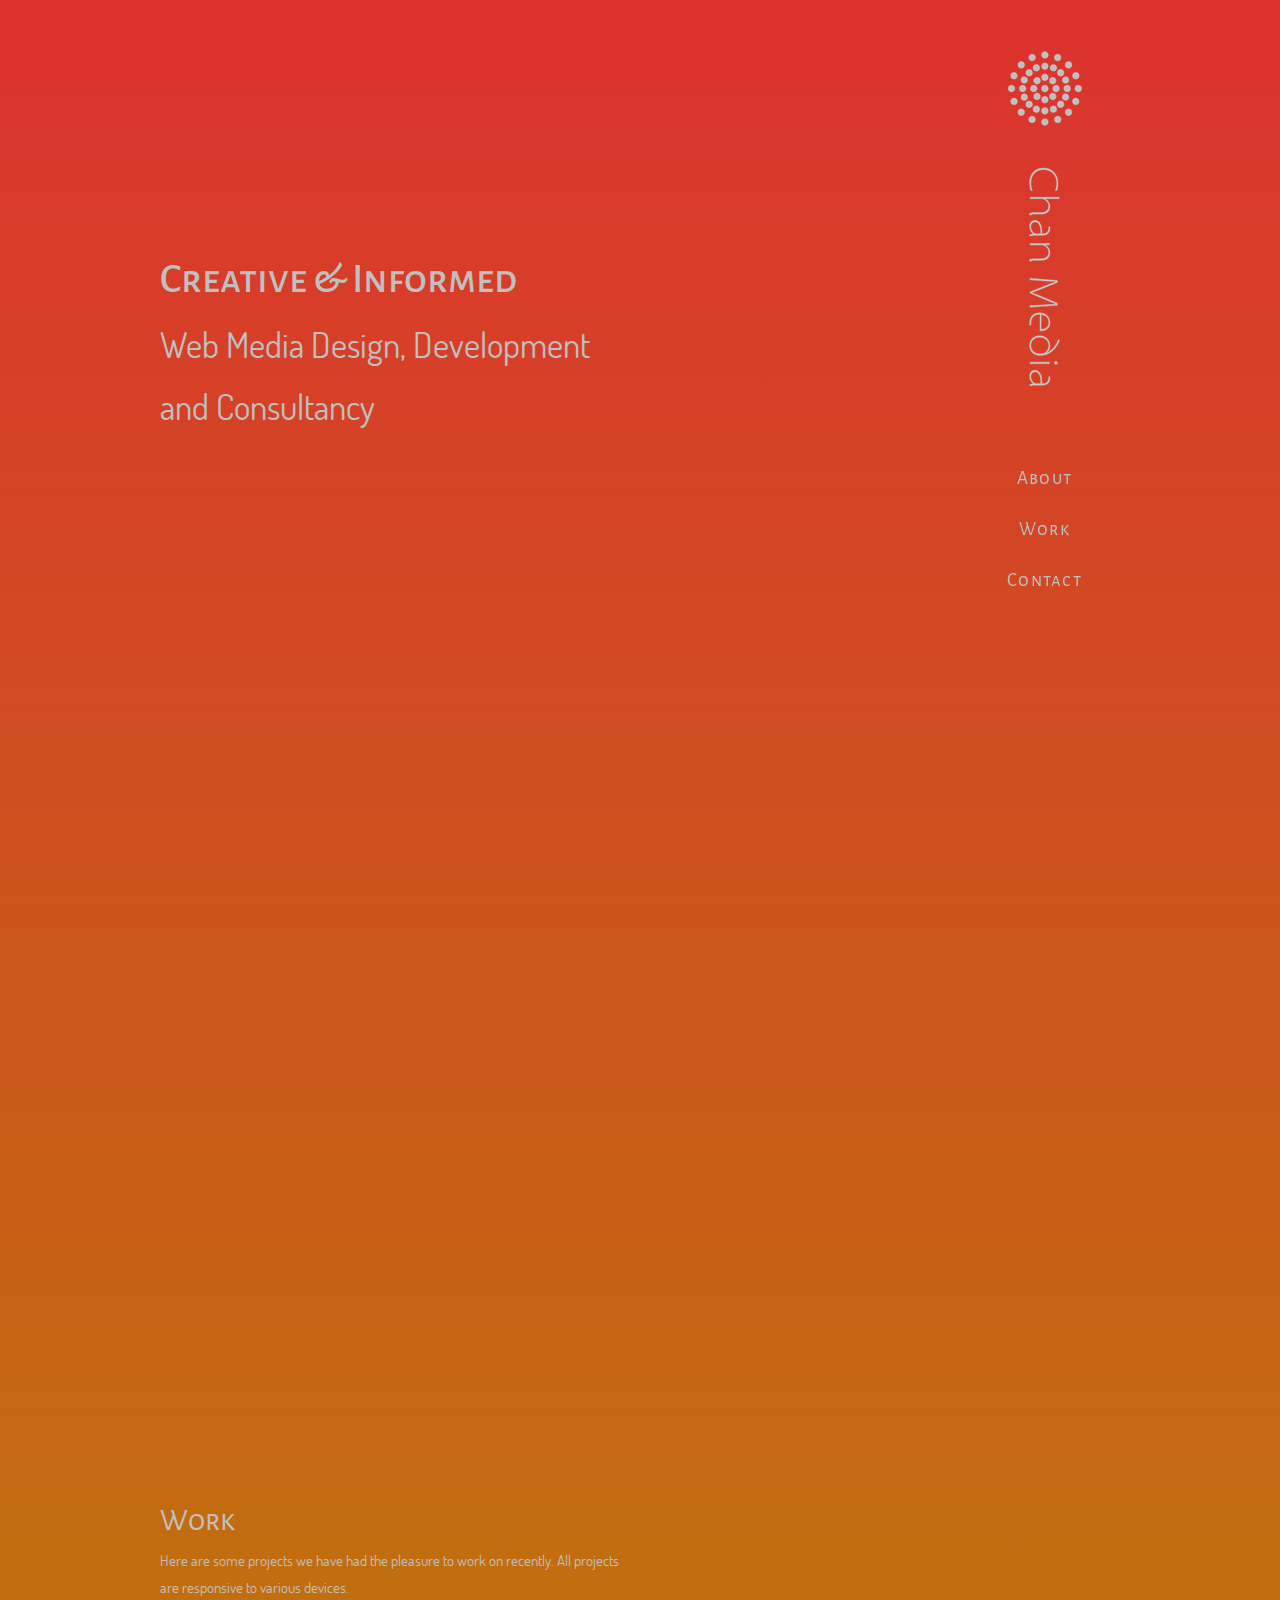
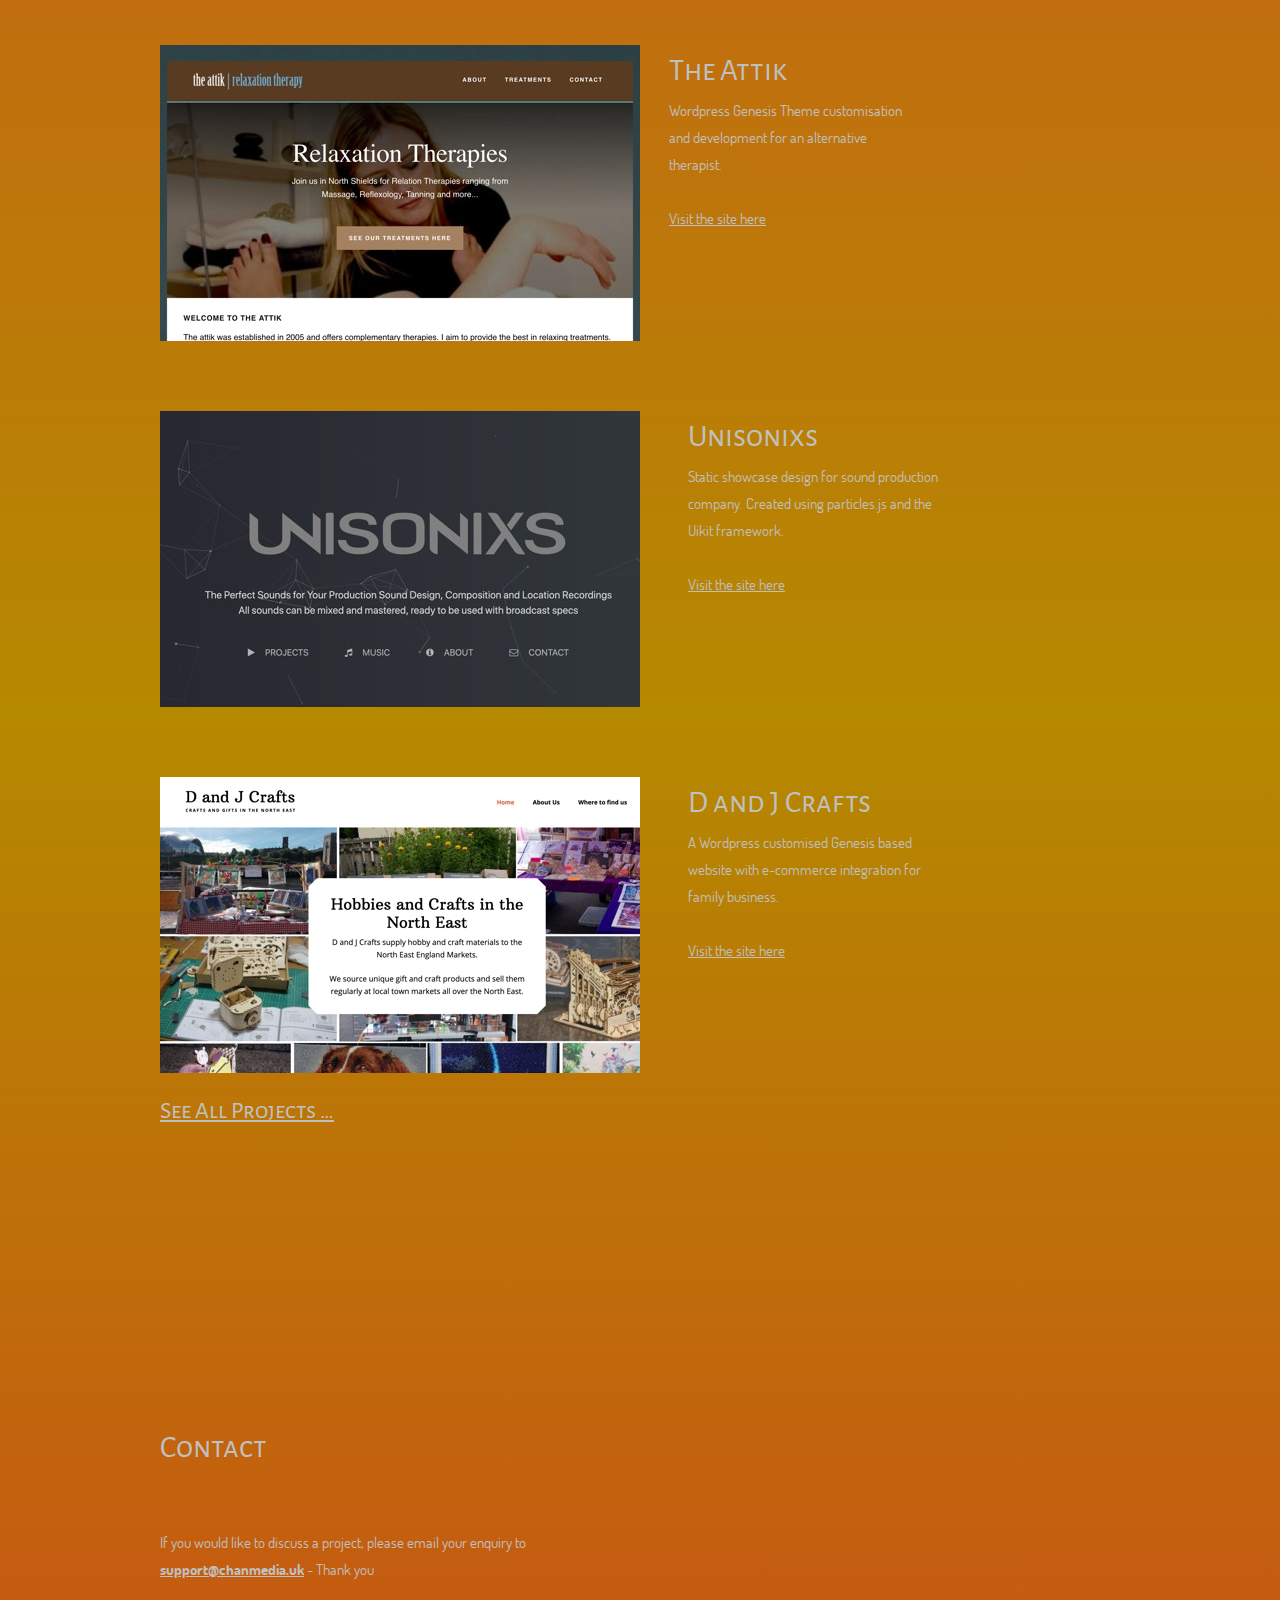
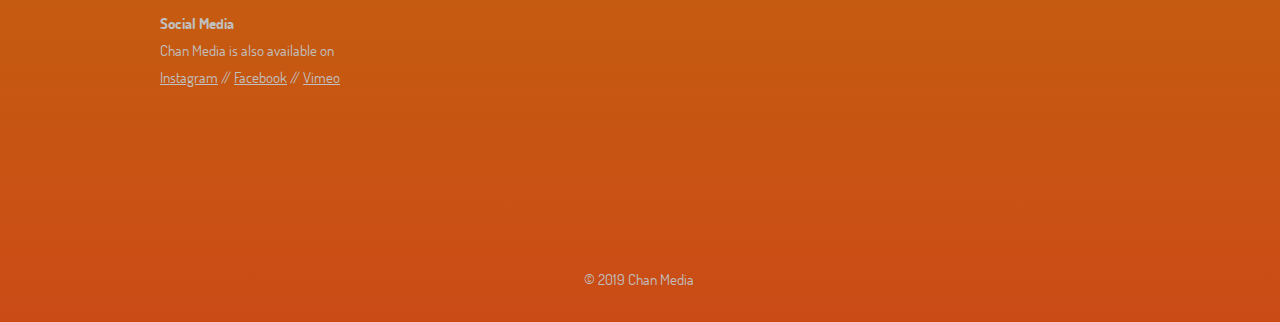
==== commit c99bc0c3: "3" ====
--- a/index.html
+++ b/index.html
@@ -7,134 +7,151 @@
 <meta name="viewport" content="width=device-width,initial-scale=1,shrink-to-fit=no">
 <style>.anim{visibility:hidden}</style>
 <style>@font-face{font-family:"Alegreya Sans SC";src:url('css/AlegreyaSansSC-Regular.woff2') format('woff2'),url('css/AlegreyaSansSC-Regular.woff') format('woff');font-weight:400}@font-face{font-family:"Alegreya Sans SC";src:url('css/AlegreyaSansSC-Medium.woff2') format('woff2'),url('css/AlegreyaSansSC-Medium.woff') format('woff');font-weight:500}@font-face{font-family:"Dosis";src:url('css/Dosis-Regular.woff2') format('woff2'),url('css/Dosis-Regular.woff') format('woff');font-weight:400}@font-face{font-family:"Dosis";src:url('css/Dosis-Bold.woff2') format('woff2'),url('css/Dosis-Bold.woff') format('woff');font-weight:700}body,div{font-size:0}p, span,h1,h2,h3,h4,h5,h6{margin:0;word-spacing:normal;word-wrap:break-word;-ms-word-wrap:break-word;pointer-events:auto}sup{font-size:inherit;vertical-align:baseline;position:relative;top:-0.4em}sub{font-size:inherit;vertical-align:baseline;position:relative;top:0.4em}ul{display:block;word-spacing:normal;word-wrap:break-word;list-style-type:none;padding:0;margin:0;-moz-padding-start:0;-khtml-padding-start:0;-webkit-padding-start:0;-o-padding-start:0;-padding-start:0;-webkit-margin-before:0;-webkit-margin-after:0}li{display:block}li p{-webkit-touch-callout:none;-webkit-user-select:none;-khtml-user-select::none;-moz-user-select:none;-ms-user-select:none;-o-user-select:none;user-select:none}form{display:inline-block}a{text-decoration:inherit;color:inherit;-webkit-tap-highlight-color:rgba(0,0,0,0)}textarea{resize:none}.shm-l{float:left;clear:left}.shm-r{float:right;clear:right}.whitespacefix{word-spacing:-1px}video:not(#vbk):not(.videoinline){width:100%;max-width:900px}video:-webkit-full-screen{max-width:100% !important}video:-moz-full-screen{max-width:100% !important}video:-ms-fullscreen{max-width:100% !important}video:fullscreen{max-width:100% !important}.player1.fullscreen1-active video{max-width:100% !important}html{font-family:sans-serif;-ms-text-size-adjust:100%;-webkit-text-size-adjust:100%}body{margin:0}audio,video{display:inline-block;vertical-align:baseline}audio:not([controls]){display:none;height:0}[hidden],template{display:none}a{background:0 0}a:active,a:hover{outline:0}b,strong{font-weight:700}dfn{font-style:italic}h1,h2,h3,h4,h5,h6{font-size:1em;line-height:1;margin:0em 0}img{border:0}svg:not(:root){overflow:hidden}button,input,optgroup,select,textarea{color:inherit;font:inherit;margin:0}button{overflow:visible}button,select{text-transform:none}button,html input[type=button],input[type=submit]{-webkit-appearance:button;cursor:pointer;box-sizing:border-box;white-space: normal}input[type=text],input[type=password],textarea{-webkit-appearance:none;appearance: none;box-sizing:border-box}button[disabled],html input[disabled]{cursor:default}button::-moz-focus-inner,input::-moz-focus-inner{border:0;padding:0}input{line-height:normal}input[type=checkbox],input[type=radio]{box-sizing:border-box;padding:0}input[type=number]::-webkit-inner-spin-button,input[type=number]::-webkit-outer-spin-button{height:auto}input[type=search]{-webkit-appearance:textfield;-moz-box-sizing:content-box;-webkit-box-sizing:content-box;box-sizing:content-box}input[type=search]::-webkit-search-cancel-button,input[type=search]::-webkit-search-decoration{-webkit-appearance:none}textarea{overflow:auto;box-sizing:border-box;border-color:#ddd}optgroup{font-weight:700}table{border-collapse:collapse;border-spacing:0}td,th{padding:0}
-html { -webkit-font-smoothing: antialiased; -moz-osx-font-smoothing: grayscale; }@-webkit-keyframes fadeIn{from{opacity:0}to{opacity:1}}@keyframes fadeIn{from{opacity:0}to{opacity:1}}.fadeIn{-webkit-animation-name:fadeIn;animation-name:fadeIn}.animated{-webkit-animation-fill-mode:both;animation-fill-mode:both}.animated.infinite{-webkit-animation-iteration-count:infinite;animation-iteration-count:infinite}#b{background-color:#fff}.ps4{margin-top:0;top:0;position:-webkit-sticky;position:-moz-sticky;position:-o-sticky;position:-ms-sticky;position:sticky}.v3{display:block;*display:block;zoom:1;vertical-align:top}.s4{z-index:3;pointer-events:none;min-width:960px;width:960px;margin-left:auto;margin-right:auto}.v4{display:inline-block;*display:inline;zoom:1;vertical-align:top}.ps5{position:relative;margin-left:809px;margin-top:0}.s5{min-width:151px;width:151px;min-height:641px}.c3{z-index:3;pointer-events:auto}.ps6{position:relative;margin-left:0;margin-top:0}.s6{min-width:151px;width:151px;min-height:50px;height:50px}.c4{z-index:16;pointer-events:none;border:0;background-color:transparent}.s7{min-width:151px;width:151px;min-height:388px;height:388px}.c5{z-index:19}.a{display:block}.i{position:absolute;left:2px;width:146px;height:388px;top:0;border:0}.i2{left:2px;width:146px;height:388px;top:0;display:inline-block}.c6{z-index:20;pointer-events:none;border:0;background-color:transparent}.v5{display:inline-block;*display:inline;zoom:1;vertical-align:top;overflow:hidden}.s8{min-width:151px;width:151px;min-height:51px;height:51px}.c7{z-index:21}.p3{padding-top:0;text-indent:0;padding-bottom:0;padding-right:0;text-align:center}.f7{font-family:"Alegreya Sans SC";font-size:19px;font-weight:400;font-style:normal;text-decoration:none;text-transform:none;color:#c0c0c0;background-color:initial;line-height:48px;letter-spacing:1.22px;text-shadow:none}.s9{min-width:151px;width:151px;min-height:51px;height:51px}.c8{z-index:17}.c9{z-index:18}.ps7{position:relative;margin-top:-641px}.s10{width:100%;min-width:960px;min-height:2315px;behavior:url(js/PIE.htc);-pie-background:linear-gradient(bottom, rgb(181,137,0) 0%, rgb(220,50,47) 100%);height:2315px;behavior:url(js/PIE.htc);-pie-background:linear-gradient(bottom, rgb(181,137,0) 0%, rgb(220,50,47) 100%);height:2315px}.c10{z-index:2;pointer-events:none;border:0;background-image:-webkit-gradient(linear, left bottom, left top, color-stop(0, rgb(181,137,0)), color-stop(1, rgb(220,50,47)));background-image:-o-linear-gradient(top, rgb(181,137,0) 0%, rgb(220,50,47) 100%);background-image:-webkit-linear-gradient(top, rgb(181,137,0) 0%, rgb(220,50,47) 100%);background-image:-ms-linear-gradient(top, rgb(181,137,0) 0%, rgb(220,50,47) 100%);background-image:linear-gradient(to top, rgb(181,137,0) 0%, rgb(220,50,47) 100%);background-clip:padding-box}.ps8{position:relative;margin-top:245px}.s11{min-width:960px;width:960px;margin-left:auto;margin-right:auto}.s12{min-width:480px;width:480px;min-height:269px;height:269px}.c11{z-index:8;pointer-events:auto}.p4{padding-top:0;text-indent:0;padding-bottom:0;padding-right:0;text-align:left}.f8{font-family:"Alegreya Sans SC";font-size:41px;font-weight:500;font-style:normal;text-decoration:none;text-transform:none;color:#c0c0c0;background-color:initial;line-height:69px;letter-spacing:normal;text-shadow:none}.f9{font-family:"Alegreya Sans SC";font-size:41px;font-weight:400;font-style:normal;text-decoration:none;text-transform:none;color:#c0c0c0;background-color:initial;line-height:69px;letter-spacing:normal;text-shadow:none}.f10{font-family:Dosis;font-size:35px;font-weight:400;font-style:normal;text-decoration:none;text-transform:none;color:#c0c0c0;background-color:initial;line-height:62px;letter-spacing:normal;text-shadow:none}.ps9{position:relative;margin-left:-480px;margin-top:601px}.s13{min-width:1px;width:1px;min-height:1px}.ps10{position:relative;margin-left:-1px;margin-top:665px}.s14{min-width:480px;width:480px;min-height:292px;height:292px}.c12{z-index:4;pointer-events:auto}.f11{font-family:"Alegreya Sans SC";font-size:31px;font-weight:400;font-style:normal;text-decoration:none;text-transform:none;color:#c0c0c0;background-color:initial;line-height:52px;letter-spacing:normal;text-shadow:none}.f12{font-family:Dosis;font-size:31px;font-weight:400;font-style:normal;text-decoration:none;text-transform:none;color:#c0c0c0;background-color:initial;line-height:55px;letter-spacing:normal;text-shadow:none}.f13{font-family:Dosis;font-size:15px;font-weight:400;font-style:normal;text-decoration:none;text-transform:none;color:#c0c0c0;background-color:initial;line-height:27px;letter-spacing:normal;text-shadow:none}.ps11{position:relative;margin-left:-480px;margin-top:1180px}.ps12{position:relative;margin-left:-1px;margin-top:1250px}.s15{min-width:480px;width:480px;min-height:106px;height:106px}.c13{z-index:5;pointer-events:auto}.ps13{position:relative;margin-left:0;margin-top:44px}.s16{min-width:761px;width:761px;min-height:296px}.s17{min-width:480px;width:480px;min-height:296px;height:296px}.c15{z-index:6;pointer-events:auto}.i3{position:absolute;left:0;width:480px;height:272px;top:12px;border:0}.i4{left:0;width:480px;height:272px;top:12px;display:inline-block}.ps14{position:relative;margin-left:29px;margin-top:0}.s18{min-width:252px;width:252px;min-height:296px;height:296px}.c16{z-index:7;pointer-events:auto}.f14{font-family:Dosis;font-size:15px;font-weight:400;font-style:normal;text-decoration:underline;text-transform:none;color:#c0c0c0;background-color:initial;line-height:27px;letter-spacing:normal;text-shadow:none}.ps15{position:relative;margin-left:0;margin-top:70px}.s19{min-width:780px;width:780px;min-height:296px}.c17{z-index:9;pointer-events:auto}.i5{position:absolute;left:0;width:480px;height:266px;top:15px;border:0}.i6{left:0;width:480px;height:266px;top:15px;display:inline-block}.ps16{position:relative;margin-left:48px;margin-top:0}.c18{z-index:12;pointer-events:auto}.ps17{position:relative;margin-top:-329px}.s20{width:100%;min-width:960px;min-height:1536px}.c19{z-index:1;pointer-events:none;border:0;background-color:#b58900}.ps18{position:relative;margin-top:391px}.c20{z-index:10;pointer-events:auto}.i7{position:absolute;left:0;width:480px;height:267px;top:14px;border:0}.i8{left:0;width:480px;height:267px;top:14px;display:inline-block}.c21{z-index:11;pointer-events:auto}.ps19{position:relative;margin-left:0;margin-top:18px}.s21{min-width:252px;width:252px;min-height:80px;height:80px}.c22{z-index:14;pointer-events:auto}.f15{font-family:"Alegreya Sans SC";font-size:24px;font-weight:400;font-style:normal;text-decoration:underline;text-transform:none;color:#c0c0c0;background-color:initial;line-height:40px;letter-spacing:normal;text-shadow:none}@media (min-width:480px) and (max-width:959px) {.s4{min-width:480px;width:480px}.ps5{margin-left:405px}.s5{min-width:75px;width:75px;min-height:321px}.s6{min-width:75px;width:75px;min-height:25px;height:25px}.s7{min-width:75px;width:75px;min-height:194px;height:194px}.i{left:1px;width:73px;height:194px}.i2{left:1px;width:73px;height:194px}.s8{min-width:75px;width:75px;min-height:26px;height:26px}.f7{font-size:9px;line-height:23px}.s9{min-width:75px;width:75px;min-height:25px;height:25px}.ps7{margin-top:-321px}.s10{min-width:480px;min-height:1158px;height:1158px;height:1158px}.ps8{margin-top:123px}.s11{min-width:480px;width:480px}.s12{min-width:240px;width:240px;min-height:134px;height:134px}.f8{font-size:20px;line-height:33px}.f9{font-size:20px;line-height:33px}.f10{font-size:17px;line-height:30px}.ps9{margin-left:-240px;margin-top:300px}.ps10{margin-top:332px}.s14{min-width:240px;width:240px;min-height:146px;height:146px}.f11{font-size:15px;line-height:25px}.f12{font-size:15px;line-height:27px}.f13{font-size:7px;line-height:12px}.ps11{margin-left:-240px;margin-top:590px}.ps12{margin-top:625px}.s15{min-width:240px;width:240px;min-height:53px;height:53px}.ps13{margin-top:22px}.s16{min-width:381px;width:381px;min-height:148px}.s17{min-width:240px;width:240px;min-height:148px;height:148px}.i3{width:240px;height:136px;top:6px}.i4{width:240px;height:136px;top:6px}.ps14{margin-left:15px}.s18{min-width:126px;width:126px;min-height:148px;height:148px}.f14{font-size:7px;line-height:12px}.ps15{margin-top:35px}.s19{min-width:390px;width:390px;min-height:148px}.i5{width:240px;height:133px;top:8px}.i6{width:240px;height:133px;top:8px}.ps16{margin-left:24px}.ps17{margin-top:-165px}.s20{min-width:480px;min-height:768px}.ps18{margin-top:196px}.i7{width:240px;height:134px;top:7px}.i8{width:240px;height:134px;top:7px}.ps19{margin-top:9px}.s21{min-width:126px;width:126px;min-height:40px;height:40px}.f15{font-size:12px;line-height:20px}}@media (max-width:479px) {.s4{min-width:320px;width:320px}.ps5{margin-left:270px}.s5{min-width:50px;width:50px;min-height:214px}.s6{min-width:50px;width:50px;min-height:17px;height:17px}.s7{min-width:50px;width:50px;min-height:129px;height:129px}.i{left:1px;width:49px;height:129px}.i2{left:1px;width:49px;height:129px}.s8{min-width:50px;width:50px;min-height:17px;height:17px}.f7{font-size:6px;line-height:15px}.s9{min-width:50px;width:50px;min-height:17px;height:17px}.ps7{margin-top:-214px}.s10{min-width:320px;min-height:772px;height:772px;height:772px}.ps8{margin-top:82px}.s11{min-width:320px;width:320px}.s12{min-width:160px;width:160px;min-height:89px;height:89px}.f8{font-size:13px;line-height:21px}.f9{font-size:13px;line-height:21px}.f10{font-size:11px;line-height:20px}.ps9{margin-left:-160px;margin-top:200px}.ps10{margin-top:221px}.s14{min-width:160px;width:160px;min-height:98px;height:98px}.f11{font-size:10px;line-height:17px}.f12{font-size:10px;line-height:17px}.f13{font-size:4px;line-height:7px}.ps11{margin-left:-160px;margin-top:393px}.ps12{margin-top:417px}.s15{min-width:160px;width:160px;min-height:35px;height:35px}.ps13{margin-top:15px}.s16{min-width:254px;width:254px;min-height:98px}.s17{min-width:160px;width:160px;min-height:98px;height:98px}.i3{width:160px;height:91px;top:3px}.i4{width:160px;height:91px;top:3px}.ps14{margin-left:10px}.s18{min-width:84px;width:84px;min-height:98px;height:98px}.f14{font-size:4px;line-height:7px}.ps15{margin-top:24px}.s19{min-width:260px;width:260px;min-height:98px}.i5{width:160px;height:89px;top:5px}.i6{width:160px;height:89px;top:5px}.ps16{margin-left:16px}.ps17{margin-top:-110px}.s20{min-width:320px;min-height:512px}.ps18{margin-top:131px}.i7{width:160px;height:89px;top:5px}.i8{width:160px;height:89px;top:5px}.ps19{margin-top:6px}.s21{min-width:84px;width:84px;min-height:27px;height:27px}.f15{font-size:8px;line-height:13px}}</style>
-<link as="style" onload="this.onload=null;this.rel='stylesheet'" rel="preload" href="css/site.20190516210210.css">
-<noscript><link rel="stylesheet" href="css/site.20190516210210.css"></noscript>
+html { -webkit-font-smoothing: antialiased; -moz-osx-font-smoothing: grayscale; }@-webkit-keyframes fadeIn{from{opacity:0}to{opacity:1}}@keyframes fadeIn{from{opacity:0}to{opacity:1}}.fadeIn{-webkit-animation-name:fadeIn;animation-name:fadeIn}.animated{-webkit-animation-fill-mode:both;animation-fill-mode:both}.animated.infinite{-webkit-animation-iteration-count:infinite;animation-iteration-count:infinite}#b{background-color:#fff}.ps13{margin-top:0;top:0;position:-webkit-sticky;position:-moz-sticky;position:-o-sticky;position:-ms-sticky;position:sticky}.v4{display:block;*display:block;zoom:1;vertical-align:top}.s13{z-index:16;pointer-events:none;min-width:960px;width:960px;margin-left:auto;margin-right:auto}.v5{display:inline-block;*display:inline;zoom:1;vertical-align:top}.ps14{position:relative;margin-left:809px;margin-top:0}.s14{min-width:151px;width:151px;min-height:620px}.c10{z-index:16;pointer-events:auto}.v6{display:inline-block;*display:inline;zoom:1;vertical-align:top}.ps15{position:relative;margin-left:0;margin-top:0}.s15{min-width:151px;width:151px;min-height:29px;height:29px}.c11{z-index:19;pointer-events:none;border:0;background-color:transparent}.v7{display:inline-block;*display:inline;zoom:1;vertical-align:top}.ps16{position:relative;margin-left:0;margin-top:0}.s16{min-width:151px;width:151px;min-height:388px;height:388px}.c12{z-index:18}.a{display:block}.i5{position:absolute;left:2px;width:146px;height:388px;top:0;border:0}.i6{left:2px;width:146px;height:388px;top:0;display:inline-block}.v8{display:inline-block;*display:inline;zoom:1;vertical-align:top}.ps17{position:relative;margin-left:0;margin-top:0}.s17{min-width:151px;width:151px;min-height:50px;height:50px}.c13{z-index:21;pointer-events:none;border:0;background-color:transparent}.v9{display:inline-block;*display:inline;zoom:1;vertical-align:top;overflow:hidden}.ps18{position:relative;margin-left:0;margin-top:0}.s18{min-width:151px;width:151px;min-height:51px;height:51px}.c14{z-index:22}.p3{padding-top:0;text-indent:0;padding-bottom:0;padding-right:0;text-align:center}.f9{font-family:"Alegreya Sans SC";font-size:19px;font-weight:400;font-style:normal;text-decoration:none;text-transform:none;color:#c0c0c0;background-color:initial;line-height:23px;letter-spacing:1.22px;text-shadow:none}.ps19{position:relative;margin-left:0;margin-top:0}.s19{min-width:151px;width:151px;min-height:51px;height:51px}.c15{z-index:20}.c16{z-index:23}.ps20{position:relative;margin-top:-620px}.s20{width:100%;min-width:960px;min-height:2315px;behavior:url(js/PIE.htc);-pie-background:linear-gradient(bottom, rgb(181,137,0) 0%, rgb(220,50,47) 100%);height:2315px;behavior:url(js/PIE.htc);-pie-background:linear-gradient(bottom, rgb(181,137,0) 0%, rgb(220,50,47) 100%);height:2315px}.c17{z-index:1;pointer-events:none;border:0;background-image:-webkit-gradient(linear, left bottom, left top, color-stop(0, rgb(181,137,0)), color-stop(1, rgb(220,50,47)));background-image:-o-linear-gradient(top, rgb(181,137,0) 0%, rgb(220,50,47) 100%);background-image:-webkit-linear-gradient(top, rgb(181,137,0) 0%, rgb(220,50,47) 100%);background-image:-ms-linear-gradient(top, rgb(181,137,0) 0%, rgb(220,50,47) 100%);background-image:linear-gradient(to top, rgb(181,137,0) 0%, rgb(220,50,47) 100%);background-clip:padding-box}.ps21{position:relative;margin-top:245px}.v10{display:block;*display:block;zoom:1;vertical-align:top}.s21{min-width:960px;width:960px;margin-left:auto;margin-right:auto}.v11{display:none;*display:none;zoom:1;vertical-align:top}.ps23{position:relative;margin-left:0;margin-top:0}.s23{min-width:480px;width:480px;min-height:269px}.w{line-height:0}.v12{display:none;*display:none;zoom:1;vertical-align:top;overflow:hidden}.v13{display:inline-block;*display:inline;zoom:1;vertical-align:top;overflow:hidden}.ps25{position:relative;margin-left:0;margin-top:0}.s25{min-width:480px;width:480px;min-height:269px;height:269px}.c21{z-index:8;pointer-events:auto}.p5{padding-top:0;text-indent:0;padding-bottom:0;padding-right:0;text-align:left}.f12{font-family:"Alegreya Sans SC";font-size:41px;font-weight:500;font-style:normal;text-decoration:none;text-transform:none;color:#c0c0c0;background-color:initial;line-height:69px;letter-spacing:normal;text-shadow:none}.f13{font-family:Dosis;font-size:35px;font-weight:400;font-style:normal;text-decoration:none;text-transform:none;color:#c0c0c0;background-color:initial;line-height:62px;letter-spacing:normal;text-shadow:none}.ps26{position:relative;margin-left:-480px;margin-top:601px}.s26{min-width:1px;width:1px;min-height:1px}.ps27{position:relative;margin-left:-1px;margin-top:665px}.s27{min-width:480px;width:480px;min-height:296px;height:296px}.c22{z-index:3;pointer-events:auto}.p6{padding-top:0;text-indent:0;padding-bottom:0;padding-right:0;text-align:left}.f14{font-family:"Alegreya Sans SC";font-size:31px;font-weight:400;font-style:normal;text-decoration:none;text-transform:none;color:#c0c0c0;background-color:initial;line-height:52px;letter-spacing:normal;text-shadow:none}.f15{font-family:Dosis;font-size:31px;font-weight:400;font-style:normal;text-decoration:none;text-transform:none;color:#c0c0c0;background-color:initial;line-height:55px;letter-spacing:normal;text-shadow:none}.f16{font-family:Dosis;font-size:15px;font-weight:400;font-style:normal;text-decoration:none;text-transform:none;color:#c0c0c0;background-color:initial;line-height:27px;letter-spacing:normal;text-shadow:none}.f17{font-family:Dosis;font-size:15px;font-weight:400;font-style:normal;text-decoration:underline;text-transform:none;color:#c0c0c0;background-color:initial;line-height:27px;letter-spacing:normal;text-shadow:none}.ps28{position:relative;margin-left:-480px;margin-top:1180px}.ps29{position:relative;margin-left:-1px;margin-top:1250px}.s28{min-width:480px;width:480px;min-height:106px;height:106px}.c23{z-index:4;pointer-events:auto}.ps30{position:relative;margin-top:-670px}.s29{pointer-events:none;min-width:960px;width:960px;margin-left:auto;margin-right:auto}.ps31{position:relative;margin-left:0;margin-top:0}.s30{min-width:761px;width:761px;min-height:296px}.ps32{position:relative;margin-left:0;margin-top:0}.s31{min-width:480px;width:480px;min-height:296px;height:296px}.c24{z-index:7;pointer-events:auto}.i9{position:absolute;left:0;width:480px;height:296px;top:0;border:0}.i10{left:0;width:480px;height:296px;top:0;display:inline-block}.ps33{position:relative;margin-left:29px;margin-top:0}.s32{min-width:252px;width:252px;min-height:296px;height:296px}.c25{z-index:6;pointer-events:auto}@media (min-width:480px) and (max-width:959px) {.s13{min-width:480px;width:480px}.ps14{margin-left:327px}.s14{min-width:153px;width:153px;min-height:168px}.v6{display:none;*display:none}.v7{display:none;*display:none}.s17{min-width:153px;width:153px;min-height:51px;height:51px}.s18{min-width:153px;width:153px;min-height:26px;height:26px}.f9{font-size:13px;line-height:16px}.ps19{margin-top:20px}.s19{min-width:153px;width:153px;min-height:25px;height:25px}.ps20{margin-top:-168px}.s20{min-width:480px;min-height:1158px;height:1158px;height:1158px}.ps21{margin-top:0}.s21{min-width:480px;width:480px}.v11{display:inline-block;*display:inline}.ps22{position:relative;margin-left:0;margin-top:0}.s22{min-width:160px;width:160px;min-height:51px;height:51px}.c18{z-index:2;pointer-events:auto}.i7{position:absolute;left:12px;width:136px;height:51px;top:0;border:0}.i8{left:12px;width:136px;height:51px;top:0;display:inline-block}.ps23{margin-left:-155px;margin-top:83px}.s23{min-width:310px;width:310px;min-height:168px}.s25{min-width:310px;width:310px;min-height:168px;height:168px}.f12{font-size:26px;line-height:44px}.f13{font-size:21px;line-height:37px}.ps26{margin-left:-315px;margin-top:314px}.ps27{margin-left:5px;margin-top:382px}.s27{min-width:309px;width:309px;min-height:227px;height:227px}.f14{font-size:15px;line-height:25px}.f15{font-size:15px;line-height:27px}.f16{font-size:13px;line-height:23px}.f17{font-size:13px;line-height:23px}.ps28{margin-left:-315px;margin-top:674px}.ps29{margin-left:5px;margin-top:729px}.s28{min-width:309px;width:309px;min-height:94px;height:94px}.ps30{margin-top:-327px}.s29{min-width:480px;width:480px}.ps31{margin-left:5px}.s30{min-width:309px;width:309px;min-height:294px}.ps32{margin-left:1px}.s31{min-width:308px;width:308px;min-height:167px;height:167px}.i9{width:308px;height:167px}.i10{width:308px;height:167px}.ps33{margin-left:0;margin-top:10px}.s32{min-width:309px;width:309px;min-height:117px;height:117px}}@media (max-width:479px) {.v4{display:none;*display:none}.v5{display:none;*display:none}.s15{min-width:50px;width:50px;min-height:17px;height:17px}.v7{display:none;*display:none}.ps17{margin-top:129px}.s17{min-width:50px;width:50px;min-height:17px;height:17px}.s18{min-width:50px;width:50px;min-height:17px;height:17px}.f9{font-size:6px;line-height:7px}.s19{min-width:50px;width:50px;min-height:17px;height:17px}.ps20{margin-top:0}.s20{min-width:320px;min-height:772px;height:772px;height:772px}.ps21{margin-top:0}.s21{min-width:320px;width:320px}.v11{display:inline-block;*display:inline}.ps22{position:relative;margin-left:76px;margin-top:0}.s22{min-width:169px;width:169px;min-height:41px;height:41px}.c18{z-index:2;pointer-events:auto}.i7{position:absolute;left:30px;width:110px;height:41px;top:0;border:0}.i8{left:30px;width:110px;height:41px;top:0;display:inline-block}.ps23{margin-left:77px;margin-top:40px}.s23{min-width:166px;width:166px;min-height:89px}.v12{display:inline-block;*display:inline}.ps24{position:relative;margin-left:0;margin-top:0}.s24{min-width:166px;width:166px;min-height:89px;height:89px}.c20{z-index:17;pointer-events:auto}.p4{padding-top:0;text-indent:0;padding-bottom:0;padding-right:0;text-align:center}.f10{font-family:"Alegreya Sans SC";font-size:15px;font-weight:500;font-style:normal;text-decoration:none;text-transform:none;color:#c0c0c0;background-color:initial;line-height:25px;letter-spacing:normal;text-shadow:none}.f11{font-family:Dosis;font-size:13px;font-weight:400;font-style:normal;text-decoration:none;text-transform:none;color:#c0c0c0;background-color:initial;line-height:23px;letter-spacing:normal;text-shadow:none}.v13{display:none;*display:none}.ps26{margin-left:-243px;margin-top:199px}.ps27{margin-left:39px;margin-top:226px}.s27{min-width:240px;width:240px;min-height:208px;height:208px}.f14{font-size:15px;line-height:25px}.f15{font-size:10px;line-height:17px}.f16{font-size:12px;line-height:21px}.f17{font-size:12px;line-height:21px}.ps28{margin-left:-280px;margin-top:434px}.ps29{margin-left:40px;margin-top:502px}.s28{min-width:240px;width:240px;min-height:94px;height:94px}.ps30{margin-top:-107px}.s29{min-width:320px;width:320px}.ps31{margin-left:41px}.s30{min-width:240px;width:240px;min-height:266px}.s31{min-width:240px;width:240px;min-height:147px;height:147px}.i9{width:240px;height:147px}.i10{width:240px;height:147px}.ps33{margin-left:0;margin-top:10px}.s32{min-width:240px;width:240px;min-height:109px;height:109px}}</style>
+<link as="style" onload="this.onload=null;this.rel='stylesheet'" rel="preload" href="css/site.20190517095058.css">
+<noscript><link rel="stylesheet" href="css/site.20190517095058.css"></noscript>
 <!--[if lte IE 7]>
-<link rel="stylesheet" href="css/site.20190516210210-lteIE7.css" type="text/css">
+<link rel="stylesheet" href="css/site.20190517095058-lteIE7.css" type="text/css">
 <![endif]-->
 <!--[if lte IE 8]>
-<link rel="stylesheet" href="css/site.20190516210210-lteIE8.css" type="text/css">
+<link rel="stylesheet" href="css/site.20190517095058-lteIE8.css" type="text/css">
 <![endif]-->
 <!--[if gte IE 9]>
-<link rel="stylesheet" href="css/site.20190516210210-gteIE9.css" type="text/css">
+<link rel="stylesheet" href="css/site.20190517095058-gteIE9.css" type="text/css">
 <![endif]-->
 <script>!function(e){var t=!1;try{t=e.document.createElement("link").relList.supports("preload")}catch(e){}if(!t)for(var n=e.document.getElementsByTagName("link"),l=0;l<n.length;l++){var a=n[l];"preload"===a.rel&&"style"===a.getAttribute("as")&&function(e){function t(){e.media="all"}e.addEventListener("load",t),setTimeout(function(){e.rel="stylesheet",e.media="nl x"}),setTimeout(t,3e3)}(a)}}(this);
 </script>
 </head>
 <body id="b">
-<div class="ps4 v3 s4">
-<div class="v4 ps5 s5 c3">
-<div class="v4 ps6 s6 c4"></div>
-<div class="v4 ps6 s7 c5">
-<a class="a" href="#"><picture class="i2"><source srcset="images/chanmedia-copy-2-49.png 1x, images/chanmedia-copy-2-98.png 2x" media="(max-width:479px)"><source srcset="images/chanmedia-copy-2-73.png 1x, images/chanmedia-copy-2-146.png 2x" media="(max-width:959px)"><source srcset="images/chanmedia-copy-2-146.png 1x, images/chanmedia-copy-2-292.png 2x" media="(min-width:960px)"><img src="images/chanmedia-copy-2-49.png" alt="" class="js i"></picture></a>
+<div class="ps13 v4 s13">
+<div class="v5 ps14 s14 c10">
+<div class="v6 ps15 s15 c11"></div>
+<div class="v7 ps16 s16 c12">
+<a class="a" href="#"><picture class="i6"><source srcset="images/chanmedia-copy-2-49.png 1x, images/chanmedia-copy-2-98.png 2x" media="(max-width:479px)"><source srcset="images/chanmedia-copy-2-73.png 1x, images/chanmedia-copy-2-146.png 2x" media="(max-width:959px)"><source srcset="images/chanmedia-copy-2-146.png 1x, images/chanmedia-copy-2-292.png 2x" media="(min-width:960px)"><img src="images/chanmedia-copy-2-49.png" alt="" class="js i5"></picture></a>
 </div>
-<div class="v4 ps6 s6 c6"></div>
-<div class="v5 ps6 s8 c7">
-<p class="p3 f7"><a href="#anchor1">About</a></p>
+<div class="v8 ps17 s17 c13"></div>
+<div class="v9 ps18 s18 c14">
+<p class="p3 f9"><a href="#anchor1">About</a></p>
 </div>
-<div class="v5 ps6 s9 c8">
-<p class="p3 f7"><a href="#anchor2">Work</a></p>
+<div class="v9 ps19 s19 c15">
+<p class="p3 f9"><a href="#anchor2">Work</a></p>
 </div>
-<div class="v5 ps6 s8 c9">
-<p class="p3 f7"><a href="#anchor3">Contact</a></p>
+<div class="v9 ps19 s18 c16">
+<p class="p3 f9"><a href="#anchor3">Contact</a></p>
 </div>
 </div>
 </div>
-<div class="v4 ps7 s10 c10">
-<div class="ps8 v3 s11">
-<div class="v5 ps6 s12 c11">
-<p class="p4 f8">Creative &amp; Informed</p>
-<p class="p4 f9">&nbsp;<span class="f10">Web Media Design, Development and Consultancy</span></p>
-</div>
-<a name="anchor1" class="v4 ps9 s13">
-</a>
-<div class="anim fadeIn js2 v5 ps10 s14 c12">
-<p class="p4 f11">About Chan Media</p>
-<p class="p4 f12">&#xfeff;&#x200b;</p>
-<p class="p4 f13">Chan Media utilise over 12 years experience of various digital media design and development to offer a createive and informed digital presence package for individuals and businesses alike.</p>
-<p class="p4 f13">We work nationwide and remotely for a very accessabile and affordable point of entry.&nbsp;</p>
-<p class="p4 f13">See some work examples below</p>
-</div>
-<a name="anchor2" class="v4 ps11 s13">
-</a>
-<div class="v5 ps12 s15 c13">
-<p class="p4 f11">Work</p>
-<p class="p4 f13">Here are some projects we have had the pleasure to work on recently. All projects are responsive to various devices.&nbsp;</p>
-</div>
-<div class="v4 ps13 s16 c14">
-<div class="v4 ps6 s17 c15">
-<picture class="i4">
-<source srcset="images/attik-screen-shot-160.jpg 1x, images/attik-screen-shot-320.jpg 2x" media="(max-width:479px)">
-<source srcset="images/attik-screen-shot-240.jpg 1x, images/attik-screen-shot-480.jpg 2x" media="(max-width:959px)">
-<source srcset="images/attik-screen-shot-480-1.jpg 1x, images/attik-screen-shot-960.jpg 2x" media="(min-width:960px)">
-<img src="images/attik-screen-shot-160.jpg" alt="" class="js3 i3">
+<div class="v8 ps20 s20 c17">
+<div class="ps21 v10 s21">
+<div class="v11 ps22 s22 c18">
+<picture class="i8">
+<source srcset="images/chanmedia-110.png 1x, images/chanmedia-220.png 2x" media="(max-width:479px)">
+<source srcset="images/chanmedia-136.png 1x, images/chanmedia-272.png 2x" media="(max-width:959px)">
+<source srcset="images/chanmedia-411.png 1x, images/chanmedia-822.png 2x" media="(min-width:960px)">
+<img src="images/chanmedia-110.png" alt="" class="js2 i7">
 </picture>
 </div>
-<div class="v5 ps14 s18 c16">
-<p class="p4 f11">The Attik</p>
-<p class="p4 f13">Wordpress Genesis Theme customisation and development for an alternative therapist.</p>
-<p class="p4 f13">&#xfeff;&#x200b;</p>
-<p class="p4"><span class="f14"><a target="_blank" href="http://www.theattik.co.uk/" rel="noopener">Visit the site here</a></span></p>
+<div class="v8 ps23 s23 c19">
+<div class="v8 ps18 s23 w">
+<div class="v12 ps24 s24 c20">
+<p class="p4 f10">Creative &amp; Informed</p>
+<p class="p4 f11">Web Media Design, Development and Consultancy</p>
 </div>
-</div>
-<div class="v4 ps15 s19 c14">
-<div class="v4 ps6 s17 c17">
-<picture class="i6">
-<source srcset="images/unisonixs-ss-160.jpg 1x, images/unisonixs-ss-320.jpg 2x" media="(max-width:479px)">
-<source srcset="images/unisonixs-ss-240.jpg 1x, images/unisonixs-ss-480.jpg 2x" media="(max-width:959px)">
-<source srcset="images/unisonixs-ss-480-1.jpg 1x, images/unisonixs-ss-960.jpg 2x" media="(min-width:960px)">
-<img src="images/unisonixs-ss-160.jpg" alt="" class="js4 i5">
-</picture>
-</div>
-<div class="v5 ps16 s18 c18">
-<p class="p4 f11">Unisonixs</p>
-<p class="p4 f13">Static showcase design for sound production company. Created using particles.js and the Uikit framework.</p>
-<p class="p4 f13">&#xfeff;&#x200b;</p>
-<p class="p4"><span class="f14"><a target="_blank" href="http://www.unisonixs.com" rel="noopener">Visit the site here</a></span></p>
+<div class="v13 ps25 s25 c21">
+<p class="p5 f12">Creative &amp; Informed</p>
+<p class="p5 f13">Web Media Design, Development and Consultancy</p>
 </div>
 </div>
 </div>
+<a name="anchor1" class="v8 ps26 s26">
+</a>
+<div class="anim fadeIn js3 v9 ps27 s27 c22">
+<p class="p6 f14">About Chan Media</p>
+<p class="p6 f15">&#xfeff;&#x200b;</p>
+<p class="p6 f16">Chan Media utilise over 12 years experience in various digital media design and development disciplines to offer creative and informed digital solutions for individuals and businesses alike.</p>
+<p class="p6 f16">While based in the UK, services are offered internationally.</p>
+<p class="p6 f16">See some work examples <span class="f17"><a href="#anchor2">below</a></span></p>
 </div>
-<div class="v4 ps17 s20 c19">
-<div class="ps18 v3 s11">
-<div class="v4 ps6 s19 c14">
-<div class="v4 ps6 s17 c20">
-<picture class="i8">
-<source srcset="images/d-and-j-ss-160.jpg 1x, images/d-and-j-ss-320.jpg 2x" media="(max-width:479px)">
-<source srcset="images/d-and-j-ss-240.jpg 1x, images/d-and-j-ss-480.jpg 2x" media="(max-width:959px)">
-<source srcset="images/d-and-j-ss-480-1.jpg 1x, images/d-and-j-ss-960.jpg 2x" media="(min-width:960px)">
-<img src="images/d-and-j-ss-160.jpg" alt="" class="js5 i7">
-</picture>
-</div>
-<div class="v5 ps16 s18 c21">
-<p class="p4 f11">D and J Crafts</p>
-<p class="p4 f13">A Wordpress customised Genesis based website with e-commerce integration for family business.</p>
-<p class="p4 f13">&#xfeff;&#x200b;</p>
-<p class="p4 f13">&#xfeff;&#x200b;</p>
-<p class="p4"><span class="f14"><a target="_blank" href="http://dandjcrafts.com" rel="noopener">Visit the site here</a></span></p>
-</div>
-</div>
-<div class="v5 ps19 s21 c22">
-<p class="p4"><span class="f15"><a href="page-2.html">See All Projects &hellip;</a></span></p>
-</div>
-<a name="anchor3" class="v ps s">
+<a name="anchor2" class="v8 ps28 s26">
 </a>
-<div class="v2 ps2 s2 c">
-<p class="p f">Contact</p>
-<p class="p f2">&#xfeff;&#x200b;</p>
-<p class="p f3">If you would like to discuss a project, please email your enquiry to <span class="f4"><a href="javascript:em1();">support@chanmedia.uk</a></span><span class="f5"> </span>- Thank you</p>
-<p class="p f3">&#xfeff;&#x200b;</p>
-<p class="p f5">Social Media</p>
-<p class="p f3">Chan Media is also available on</p>
-<p class="p"><span class="f6"><a target="_blank" href="https://www.instagram.com/chan_media/" rel="noopener">Instagram</a></span><span class="f3"> // </span><span class="f6"><a target="_blank" href="https://www.facebook.com/Chan-Media-272792006985064/" rel="noopener">Facebook</a></span><span class="f3"> // </span><span class="f6"><a target="_blank" href="https://vimeo.com/user24539175" rel="noopener">Vimeo</a></span></p>
-</div>
-<div class="v2 ps3 s3 c2">
-<p class="p2 f3">&COPY; 2019 Chan Media&nbsp;</p>
+<div class="v9 ps29 s28 c23">
+<p class="p6 f14">Work</p>
+<p class="p6 f16">Here are some projects we have had the pleasure to work on recently. All projects are responsive to various devices.&nbsp;</p>
 </div>
 </div>
 </div>
-<script>!function(){var s=["js/jquery.js","js/woolite.js","js/stickyfill.js","js/index.20190516210210.js"],n={},j=0,e=function(e){var o=new XMLHttpRequest;o.open("GET",s[e],!0),o.onload=function(){if(n[e]=o.responseText,4==++j)for(var t in s){var i=document.createElement("script");i.textContent=n[t],document.body.appendChild(i)}},o.send()};for(var o in s)e(o)}();
+<div class="ps30 v10 s29">
+<div class="v8 ps31 s30 c19">
+<div class="v8 ps32 s31 c24">
+<picture class="i10">
+<source srcset="images/attik-screen-shot-240-1.jpg 1x, images/attik-screen-shot-480-2.jpg 2x" media="(max-width:479px)">
+<source srcset="images/attik-screen-shot-308.jpg 1x, images/attik-screen-shot-616.jpg 2x" media="(max-width:959px)">
+<source srcset="images/attik-screen-shot-480-3.jpg 1x, images/attik-screen-shot-960-1.jpg 2x" media="(min-width:960px)">
+<img src="images/attik-screen-shot-240-1.jpg" alt="" class="js4 i9">
+</picture>
+</div>
+<div class="v9 ps33 s32 c25">
+<p class="p6 f14">The Attik</p>
+<p class="p6 f16">Wordpress Genesis Theme customisation and development for an alternative therapist.</p>
+<p class="p6 f16">&#xfeff;&#x200b;</p>
+<p class="p6"><span class="f17"><a target="_blank" href="http://www.theattik.co.uk/" rel="noopener">Visit the site here</a></span></p>
+</div>
+</div>
+<div class="v ps s c">
+<div class="v ps2 s2 c2">
+<picture class="i2">
+<source srcset="images/unisonixs-ss-239.jpg 1x, images/unisonixs-ss-478.jpg 2x" media="(max-width:479px)">
+<source srcset="images/unisonixs-ss-308.jpg 1x, images/unisonixs-ss-616.jpg 2x" media="(max-width:959px)">
+<source srcset="images/unisonixs-ss-480-2.jpg 1x, images/unisonixs-ss-960-1.jpg 2x" media="(min-width:960px)">
+<img src="images/unisonixs-ss-239.jpg" alt="" class="js5 i">
+</picture>
+</div>
+<div class="v2 ps3 s3 c3">
+<p class="p f">Unisonixs</p>
+<p class="p f2">Static showcase design for sound production company. Created using particles.js and the Uikit framework.</p>
+<p class="p f2">&#xfeff;&#x200b;</p>
+<p class="p"><span class="f3"><a target="_blank" href="http://www.unisonixs.com" rel="noopener">Visit the site here</a></span></p>
+</div>
+</div>
+</div>
+<div class="v ps4 s4 c4">
+<div class="ps5 v3 s5">
+<div class="v ps6 s6 c">
+<div class="v ps7 s7 c5">
+<picture class="i4">
+<source srcset="images/d-and-j-ss-240-1.jpg 1x, images/d-and-j-ss-480-2.jpg 2x" media="(max-width:479px)">
+<source srcset="images/d-and-j-ss-308.jpg 1x, images/d-and-j-ss-616.jpg 2x" media="(max-width:959px)">
+<source srcset="images/d-and-j-ss-480-3.jpg 1x, images/d-and-j-ss-960-1.jpg 2x" media="(min-width:960px)">
+<img src="images/d-and-j-ss-240-1.jpg" alt="" class="js6 i3">
+</picture>
+</div>
+<div class="v2 ps8 s8 c6">
+<p class="p f">D and J Crafts</p>
+<p class="p f2">A Wordpress customised Genesis based website with e-commerce integration for family business.</p>
+<p class="p f2">&#xfeff;&#x200b;</p>
+<p class="p"><span class="f3"><a target="_blank" href="http://dandjcrafts.com" rel="noopener">Visit the site here</a></span></p>
+</div>
+</div>
+<div class="v2 ps9 s9 c7">
+<p class="p"><span class="f4"><a href="page-2.html">See All Projects &hellip;</a></span></p>
+</div>
+<a name="anchor3" class="v ps10 s10">
+</a>
+<div class="v2 ps11 s11 c8">
+<p class="p f">Contact</p>
+<p class="p f5">&#xfeff;&#x200b;</p>
+<p class="p f2">If you would like to discuss a project, please email your enquiry to <span class="f6"><a href="javascript:em1();">support@chanmedia.uk</a></span><span class="f7"> </span>- Thank you</p>
+<p class="p f2">&#xfeff;&#x200b;</p>
+<p class="p f7">Social Media</p>
+<p class="p f2">Chan Media is also available on</p>
+<p class="p"><span class="f3"><a target="_blank" href="https://www.instagram.com/chan_media/" rel="noopener">Instagram</a></span><span class="f2"> // </span><span class="f3"><a target="_blank" href="https://www.facebook.com/Chan-Media-272792006985064/" rel="noopener">Facebook</a></span><span class="f2"> // </span><span class="f3"><a target="_blank" href="https://vimeo.com/user24539175" rel="noopener">Vimeo</a></span></p>
+</div>
+<div class="v2 ps12 s12 c9">
+<p class="p2 f8">&COPY; 2019 Chan Media&nbsp;</p>
+</div>
+</div>
+</div>
+<script>!function(){var s=["js/jquery.js","js/woolite.js","js/stickyfill.js","js/index.20190517095058.js"],n={},j=0,e=function(e){var o=new XMLHttpRequest;o.open("GET",s[e],!0),o.onload=function(){if(n[e]=o.responseText,4==++j)for(var t in s){var i=document.createElement("script");i.textContent=n[t],document.body.appendChild(i)}},o.send()};for(var o in s)e(o)}();
 </script>
 <script type="text/javascript">
 var ver=RegExp(/Mozilla\/5\.0 \(Linux; .; Android ([\d.]+)/).exec(navigator.userAgent);if(ver&&parseFloat(ver[1])<5){document.getElementsByTagName('body')[0].className+=' whitespacefix';}
--- a/css/site.20190517095058.css
+++ b/css/site.20190517095058.css
@@ -0,0 +1 @@
+.animated{-webkit-animation-fill-mode:both;animation-fill-mode:both}.animated.infinite{-webkit-animation-iteration-count:infinite;animation-iteration-count:infinite}@-webkit-keyframes fadeIn{from{opacity:0}to{opacity:1}}@keyframes fadeIn{from{opacity:0}to{opacity:1}}.fadeIn{-webkit-animation-name:fadeIn;animation-name:fadeIn}@font-face{font-family:"Alegreya Sans SC";src:url('AlegreyaSansSC-Regular.woff2') format('woff2'),url('AlegreyaSansSC-Regular.woff') format('woff');font-weight:400}@font-face{font-family:"Alegreya Sans SC";src:url('AlegreyaSansSC-Medium.woff2') format('woff2'),url('AlegreyaSansSC-Medium.woff') format('woff');font-weight:500}@font-face{font-family:"Dosis";src:url('Dosis-Regular.woff2') format('woff2'),url('Dosis-Regular.woff') format('woff');font-weight:400}@font-face{font-family:"Dosis";src:url('Dosis-Bold.woff2') format('woff2'),url('Dosis-Bold.woff') format('woff');font-weight:700}.v{display:inline-block;vertical-align:top}.ps{position:relative;margin-left:0;margin-top:70px}.s{min-width:780px;width:780px;min-height:296px}.ps2{position:relative;margin-left:0;margin-top:0}.s2{min-width:480px;width:480px;min-height:296px;height:296px}.c2{z-index:9;pointer-events:auto}.i{position:absolute;left:0;width:480px;height:296px;top:0;border:0}.i2{left:0;width:480px;height:296px;top:0;display:inline-block}.v2{display:inline-block;vertical-align:top;overflow:hidden}.ps3{position:relative;margin-left:48px;margin-top:0}.s3{min-width:252px;width:252px;min-height:296px;height:296px}.c3{z-index:13;pointer-events:auto}.p{padding-top:0;text-indent:0;padding-bottom:0;padding-right:0;text-align:left}.f{font-family:"Alegreya Sans SC";font-size:31px;font-weight:400;font-style:normal;text-decoration:none;text-transform:none;color:#c0c0c0;background-color:initial;line-height:52px;letter-spacing:normal;text-shadow:none}.f2{font-family:Dosis;font-size:15px;font-weight:400;font-style:normal;text-decoration:none;text-transform:none;color:#c0c0c0;background-color:initial;line-height:27px;letter-spacing:normal;text-shadow:none}.f3{font-family:Dosis;font-size:15px;font-weight:400;font-style:normal;text-decoration:underline;text-transform:none;color:#c0c0c0;background-color:initial;line-height:27px;letter-spacing:normal;text-shadow:none}.ps4{position:relative;margin-top:8px}.s4{width:100%;min-width:960px;min-height:1207px}.c4{z-index:5;pointer-events:none;border:0;background-image:-webkit-gradient(linear, left top, left bottom, color-stop(0, rgb(181,137,0)), color-stop(1, rgb(203,75,22)));background-image:-o-linear-gradient(bottom, rgb(181,137,0) 0%, rgb(203,75,22) 100%);background-image:-webkit-linear-gradient(bottom, rgb(181,137,0) 0%, rgb(203,75,22) 100%);background-image:-ms-linear-gradient(bottom, rgb(181,137,0) 0%, rgb(203,75,22) 100%);background-image:linear-gradient(to bottom, rgb(181,137,0) 0%, rgb(203,75,22) 100%);background-clip:padding-box}.ps5{position:relative;margin-top:62px}.v3{display:block;vertical-align:top}.s5{min-width:960px;width:960px;margin-left:auto;margin-right:auto}.ps6{position:relative;margin-left:0;margin-top:0}.s6{min-width:780px;width:780px;min-height:296px}.ps7{position:relative;margin-left:0;margin-top:0}.s7{min-width:480px;width:480px;min-height:296px;height:296px}.c5{z-index:11;pointer-events:auto}.i3{position:absolute;left:0;width:480px;height:296px;top:0;border:0}.i4{left:0;width:480px;height:296px;top:0;display:inline-block}.ps8{position:relative;margin-left:48px;margin-top:0}.s8{min-width:252px;width:252px;min-height:296px;height:296px}.c6{z-index:10;pointer-events:auto}.ps9{position:relative;margin-left:0;margin-top:18px}.s9{min-width:252px;width:252px;min-height:80px;height:80px}.c7{z-index:12;pointer-events:auto}.f4{font-family:"Alegreya Sans SC";font-size:24px;font-weight:400;font-style:normal;text-decoration:underline;text-transform:none;color:#c0c0c0;background-color:initial;line-height:40px;letter-spacing:normal;text-shadow:none}.ps10{position:relative;margin-left:-252px;margin-top:256px}.s10{min-width:1px;width:1px;min-height:1px}.ps11{position:relative;margin-left:-1px;margin-top:349px}.s11{min-width:480px;width:480px;min-height:296px;height:296px}.c8{z-index:14;pointer-events:auto}.f5{font-family:Dosis;font-size:31px;font-weight:400;font-style:normal;text-decoration:none;text-transform:none;color:#c0c0c0;background-color:initial;line-height:55px;letter-spacing:normal;text-shadow:none}.f6{font-family:Dosis;font-size:15px;font-weight:700;font-style:normal;text-decoration:underline;text-transform:none;color:#c0c0c0;background-color:initial;line-height:27px;letter-spacing:normal;text-shadow:none}.f7{font-family:Dosis;font-size:15px;font-weight:700;font-style:normal;text-decoration:none;text-transform:none;color:#c0c0c0;background-color:initial;line-height:27px;letter-spacing:normal;text-shadow:none}.ps12{position:relative;margin-left:180px;margin-top:148px}.s12{min-width:600px;width:600px;min-height:56px;height:56px}.c9{z-index:15;pointer-events:auto}.p2{padding-top:0;text-indent:0;padding-bottom:0;padding-right:0;text-align:center}.f8{font-family:Dosis;font-size:15px;font-weight:400;font-style:normal;text-decoration:none;text-transform:none;color:#c0c0c0;background-color:initial;line-height:27px;letter-spacing:normal;text-shadow:none}@media (min-width:480px) and (max-width:959px) {.ps{margin-left:6px;margin-top:10px}.s{min-width:308px;width:308px;min-height:304px}.s2{min-width:308px;width:308px;min-height:177px;height:177px}.i{width:308px;height:177px}.i2{width:308px;height:177px}.ps3{margin-left:0;margin-top:10px}.s3{min-width:308px;width:308px;min-height:117px;height:117px}.f{font-size:15px;line-height:25px}.f2{font-size:13px;line-height:23px}.f3{font-size:13px;line-height:23px}.ps4{margin-top:-281px}.s4{min-width:480px;min-height:1041px}.ps5{margin-top:291px}.s5{min-width:480px;width:480px}.ps6{margin-left:5px}.s6{min-width:310px;width:310px;min-height:322px}.ps7{margin-left:1px}.s7{min-width:308px;width:308px;min-height:190px;height:190px}.i3{width:308px;height:190px}.i4{width:308px;height:190px}.ps8{margin-left:0;margin-top:10px}.s8{min-width:310px;width:310px;min-height:122px;height:122px}.ps9{margin-left:-310px;margin-top:364px}.s9{min-width:126px;width:126px;min-height:40px;height:40px}.f4{font-size:12px;line-height:20px}.ps10{margin-left:-131px;margin-top:436px}.ps11{margin-left:4px;margin-top:511px}.s11{min-width:309px;width:309px;min-height:188px;height:188px}.f5{font-size:13px;line-height:23px}.f6{font-size:13px;line-height:23px}.f7{font-size:13px;line-height:23px}.ps12{margin-left:90px;margin-top:32px}.s12{min-width:300px;width:300px;min-height:19px;height:19px}.f8{font-size:7px;line-height:12px}}@media (max-width:479px) {.ps{margin-left:41px;margin-top:10px}.s{min-width:240px;width:240px;min-height:285px}.s2{min-width:239px;width:239px;min-height:145px;height:145px}.i{width:239px;height:145px}.i2{width:239px;height:145px}.ps3{margin-left:1px;margin-top:10px}.s3{min-width:239px;width:239px;min-height:130px;height:130px}.f{font-size:15px;line-height:25px}.f2{font-size:12px;line-height:21px}.f3{font-size:12px;line-height:21px}.ps4{margin-top:-454px}.s4{min-width:320px;min-height:1223px}.ps5{margin-top:464px}.s5{min-width:320px;width:320px}.ps6{margin-left:40px}.s6{min-width:240px;width:240px;min-height:282px}.s7{min-width:240px;width:240px;min-height:147px;height:147px}.i3{width:240px;height:147px}.i4{width:240px;height:147px}.ps8{margin-left:0;margin-top:10px}.s8{min-width:238px;width:238px;min-height:125px;height:125px}.ps9{margin-left:40px;margin-top:20px}.s9{min-width:237px;width:237px;min-height:35px;height:35px}.f4{font-size:13px;line-height:21px}.ps10{margin-left:-277px;margin-top:136px}.ps11{margin-left:43px;margin-top:198px}.s11{min-width:234px;width:234px;min-height:195px;height:195px}.f5{font-size:10px;line-height:17px}.f6{font-size:12px;line-height:21px}.f7{font-size:12px;line-height:21px}.ps12{margin-left:60px;margin-top:18px}.s12{min-width:200px;width:200px;min-height:19px;height:19px}.f8{font-size:10px;line-height:17px}}.ps34{position:relative;margin-left:0;margin-top:21px}.s33{min-width:960px;width:960px;min-height:48px;height:48px}.f18{font-family:Dosis;font-size:15px;font-weight:400;font-style:normal;text-decoration:none;text-transform:none;color:#c0c0c0;background-color:initial;line-height:27px;letter-spacing:normal;text-shadow:none}@media (min-width:480px) and (max-width:959px) {.ps34{margin-top:10px}.s33{min-width:480px;width:480px;min-height:24px;height:24px}.f18{font-size:7px;line-height:12px}}@media (max-width:479px) {.ps34{margin-top:7px}.s33{min-width:320px;width:320px;min-height:16px;height:16px}.f18{font-size:4px;line-height:7px}}--- a/css/site.20190517095058.css
+++ b/css/site.20190517095058.css
@@ -0,0 +1 @@
+.animated{-webkit-animation-fill-mode:both;animation-fill-mode:both}.animated.infinite{-webkit-animation-iteration-count:infinite;animation-iteration-count:infinite}@-webkit-keyframes fadeIn{from{opacity:0}to{opacity:1}}@keyframes fadeIn{from{opacity:0}to{opacity:1}}.fadeIn{-webkit-animation-name:fadeIn;animation-name:fadeIn}@font-face{font-family:"Alegreya Sans SC";src:url('AlegreyaSansSC-Regular.woff2') format('woff2'),url('AlegreyaSansSC-Regular.woff') format('woff');font-weight:400}@font-face{font-family:"Alegreya Sans SC";src:url('AlegreyaSansSC-Medium.woff2') format('woff2'),url('AlegreyaSansSC-Medium.woff') format('woff');font-weight:500}@font-face{font-family:"Dosis";src:url('Dosis-Regular.woff2') format('woff2'),url('Dosis-Regular.woff') format('woff');font-weight:400}@font-face{font-family:"Dosis";src:url('Dosis-Bold.woff2') format('woff2'),url('Dosis-Bold.woff') format('woff');font-weight:700}.v{display:inline-block;vertical-align:top}.ps{position:relative;margin-left:0;margin-top:70px}.s{min-width:780px;width:780px;min-height:296px}.ps2{position:relative;margin-left:0;margin-top:0}.s2{min-width:480px;width:480px;min-height:296px;height:296px}.c2{z-index:9;pointer-events:auto}.i{position:absolute;left:0;width:480px;height:296px;top:0;border:0}.i2{left:0;width:480px;height:296px;top:0;display:inline-block}.v2{display:inline-block;vertical-align:top;overflow:hidden}.ps3{position:relative;margin-left:48px;margin-top:0}.s3{min-width:252px;width:252px;min-height:296px;height:296px}.c3{z-index:13;pointer-events:auto}.p{padding-top:0;text-indent:0;padding-bottom:0;padding-right:0;text-align:left}.f{font-family:"Alegreya Sans SC";font-size:31px;font-weight:400;font-style:normal;text-decoration:none;text-transform:none;color:#c0c0c0;background-color:initial;line-height:52px;letter-spacing:normal;text-shadow:none}.f2{font-family:Dosis;font-size:15px;font-weight:400;font-style:normal;text-decoration:none;text-transform:none;color:#c0c0c0;background-color:initial;line-height:27px;letter-spacing:normal;text-shadow:none}.f3{font-family:Dosis;font-size:15px;font-weight:400;font-style:normal;text-decoration:underline;text-transform:none;color:#c0c0c0;background-color:initial;line-height:27px;letter-spacing:normal;text-shadow:none}.ps4{position:relative;margin-top:8px}.s4{width:100%;min-width:960px;min-height:1207px}.c4{z-index:5;pointer-events:none;border:0;background-image:-webkit-gradient(linear, left top, left bottom, color-stop(0, rgb(181,137,0)), color-stop(1, rgb(203,75,22)));background-image:-o-linear-gradient(bottom, rgb(181,137,0) 0%, rgb(203,75,22) 100%);background-image:-webkit-linear-gradient(bottom, rgb(181,137,0) 0%, rgb(203,75,22) 100%);background-image:-ms-linear-gradient(bottom, rgb(181,137,0) 0%, rgb(203,75,22) 100%);background-image:linear-gradient(to bottom, rgb(181,137,0) 0%, rgb(203,75,22) 100%);background-clip:padding-box}.ps5{position:relative;margin-top:62px}.v3{display:block;vertical-align:top}.s5{min-width:960px;width:960px;margin-left:auto;margin-right:auto}.ps6{position:relative;margin-left:0;margin-top:0}.s6{min-width:780px;width:780px;min-height:296px}.ps7{position:relative;margin-left:0;margin-top:0}.s7{min-width:480px;width:480px;min-height:296px;height:296px}.c5{z-index:11;pointer-events:auto}.i3{position:absolute;left:0;width:480px;height:296px;top:0;border:0}.i4{left:0;width:480px;height:296px;top:0;display:inline-block}.ps8{position:relative;margin-left:48px;margin-top:0}.s8{min-width:252px;width:252px;min-height:296px;height:296px}.c6{z-index:10;pointer-events:auto}.ps9{position:relative;margin-left:0;margin-top:18px}.s9{min-width:252px;width:252px;min-height:80px;height:80px}.c7{z-index:12;pointer-events:auto}.f4{font-family:"Alegreya Sans SC";font-size:24px;font-weight:400;font-style:normal;text-decoration:underline;text-transform:none;color:#c0c0c0;background-color:initial;line-height:40px;letter-spacing:normal;text-shadow:none}.ps10{position:relative;margin-left:-252px;margin-top:256px}.s10{min-width:1px;width:1px;min-height:1px}.ps11{position:relative;margin-left:-1px;margin-top:349px}.s11{min-width:480px;width:480px;min-height:296px;height:296px}.c8{z-index:14;pointer-events:auto}.f5{font-family:Dosis;font-size:31px;font-weight:400;font-style:normal;text-decoration:none;text-transform:none;color:#c0c0c0;background-color:initial;line-height:55px;letter-spacing:normal;text-shadow:none}.f6{font-family:Dosis;font-size:15px;font-weight:700;font-style:normal;text-decoration:underline;text-transform:none;color:#c0c0c0;background-color:initial;line-height:27px;letter-spacing:normal;text-shadow:none}.f7{font-family:Dosis;font-size:15px;font-weight:700;font-style:normal;text-decoration:none;text-transform:none;color:#c0c0c0;background-color:initial;line-height:27px;letter-spacing:normal;text-shadow:none}.ps12{position:relative;margin-left:180px;margin-top:148px}.s12{min-width:600px;width:600px;min-height:56px;height:56px}.c9{z-index:15;pointer-events:auto}.p2{padding-top:0;text-indent:0;padding-bottom:0;padding-right:0;text-align:center}.f8{font-family:Dosis;font-size:15px;font-weight:400;font-style:normal;text-decoration:none;text-transform:none;color:#c0c0c0;background-color:initial;line-height:27px;letter-spacing:normal;text-shadow:none}@media (min-width:480px) and (max-width:959px) {.ps{margin-left:6px;margin-top:10px}.s{min-width:308px;width:308px;min-height:304px}.s2{min-width:308px;width:308px;min-height:177px;height:177px}.i{width:308px;height:177px}.i2{width:308px;height:177px}.ps3{margin-left:0;margin-top:10px}.s3{min-width:308px;width:308px;min-height:117px;height:117px}.f{font-size:15px;line-height:25px}.f2{font-size:13px;line-height:23px}.f3{font-size:13px;line-height:23px}.ps4{margin-top:-281px}.s4{min-width:480px;min-height:1041px}.ps5{margin-top:291px}.s5{min-width:480px;width:480px}.ps6{margin-left:5px}.s6{min-width:310px;width:310px;min-height:322px}.ps7{margin-left:1px}.s7{min-width:308px;width:308px;min-height:190px;height:190px}.i3{width:308px;height:190px}.i4{width:308px;height:190px}.ps8{margin-left:0;margin-top:10px}.s8{min-width:310px;width:310px;min-height:122px;height:122px}.ps9{margin-left:-310px;margin-top:364px}.s9{min-width:126px;width:126px;min-height:40px;height:40px}.f4{font-size:12px;line-height:20px}.ps10{margin-left:-131px;margin-top:436px}.ps11{margin-left:4px;margin-top:511px}.s11{min-width:309px;width:309px;min-height:188px;height:188px}.f5{font-size:13px;line-height:23px}.f6{font-size:13px;line-height:23px}.f7{font-size:13px;line-height:23px}.ps12{margin-left:90px;margin-top:32px}.s12{min-width:300px;width:300px;min-height:19px;height:19px}.f8{font-size:7px;line-height:12px}}@media (max-width:479px) {.ps{margin-left:41px;margin-top:10px}.s{min-width:240px;width:240px;min-height:285px}.s2{min-width:239px;width:239px;min-height:145px;height:145px}.i{width:239px;height:145px}.i2{width:239px;height:145px}.ps3{margin-left:1px;margin-top:10px}.s3{min-width:239px;width:239px;min-height:130px;height:130px}.f{font-size:15px;line-height:25px}.f2{font-size:12px;line-height:21px}.f3{font-size:12px;line-height:21px}.ps4{margin-top:-454px}.s4{min-width:320px;min-height:1223px}.ps5{margin-top:464px}.s5{min-width:320px;width:320px}.ps6{margin-left:40px}.s6{min-width:240px;width:240px;min-height:282px}.s7{min-width:240px;width:240px;min-height:147px;height:147px}.i3{width:240px;height:147px}.i4{width:240px;height:147px}.ps8{margin-left:0;margin-top:10px}.s8{min-width:238px;width:238px;min-height:125px;height:125px}.ps9{margin-left:40px;margin-top:20px}.s9{min-width:237px;width:237px;min-height:35px;height:35px}.f4{font-size:13px;line-height:21px}.ps10{margin-left:-277px;margin-top:136px}.ps11{margin-left:43px;margin-top:198px}.s11{min-width:234px;width:234px;min-height:195px;height:195px}.f5{font-size:10px;line-height:17px}.f6{font-size:12px;line-height:21px}.f7{font-size:12px;line-height:21px}.ps12{margin-left:60px;margin-top:18px}.s12{min-width:200px;width:200px;min-height:19px;height:19px}.f8{font-size:10px;line-height:17px}}.ps34{position:relative;margin-left:0;margin-top:21px}.s33{min-width:960px;width:960px;min-height:48px;height:48px}.f18{font-family:Dosis;font-size:15px;font-weight:400;font-style:normal;text-decoration:none;text-transform:none;color:#c0c0c0;background-color:initial;line-height:27px;letter-spacing:normal;text-shadow:none}@media (min-width:480px) and (max-width:959px) {.ps34{margin-top:10px}.s33{min-width:480px;width:480px;min-height:24px;height:24px}.f18{font-size:7px;line-height:12px}}@media (max-width:479px) {.ps34{margin-top:7px}.s33{min-width:320px;width:320px;min-height:16px;height:16px}.f18{font-size:4px;line-height:7px}}--- a/css/site.20190517095058-lteIE7.css
+++ b/css/site.20190517095058-lteIE7.css
@@ -0,0 +1 @@
+.v{*display:inline;zoom:1}.v2{*display:inline;zoom:1}.v3{*display:block;zoom:1}--- a/css/site.20190517095058-lteIE8.css
+++ b/css/site.20190517095058-lteIE8.css
@@ -0,0 +1 @@
+.s4{behavior:url(js/PIE.htc);-pie-background:linear-gradient(top, rgb(181,137,0) 0%, rgb(203,75,22) 100%);height:1207px}--- a/css/site.20190517095058-gteIE9.css
+++ b/css/site.20190517095058-gteIE9.css
@@ -0,0 +1 @@
+.s4{behavior:url(js/PIE.htc);-pie-background:linear-gradient(top, rgb(181,137,0) 0%, rgb(203,75,22) 100%);height:1207px}@media (min-width:480px) and (max-width:959px) {.s4{height:1041px}}@media (max-width:479px) {.s4{height:1223px}}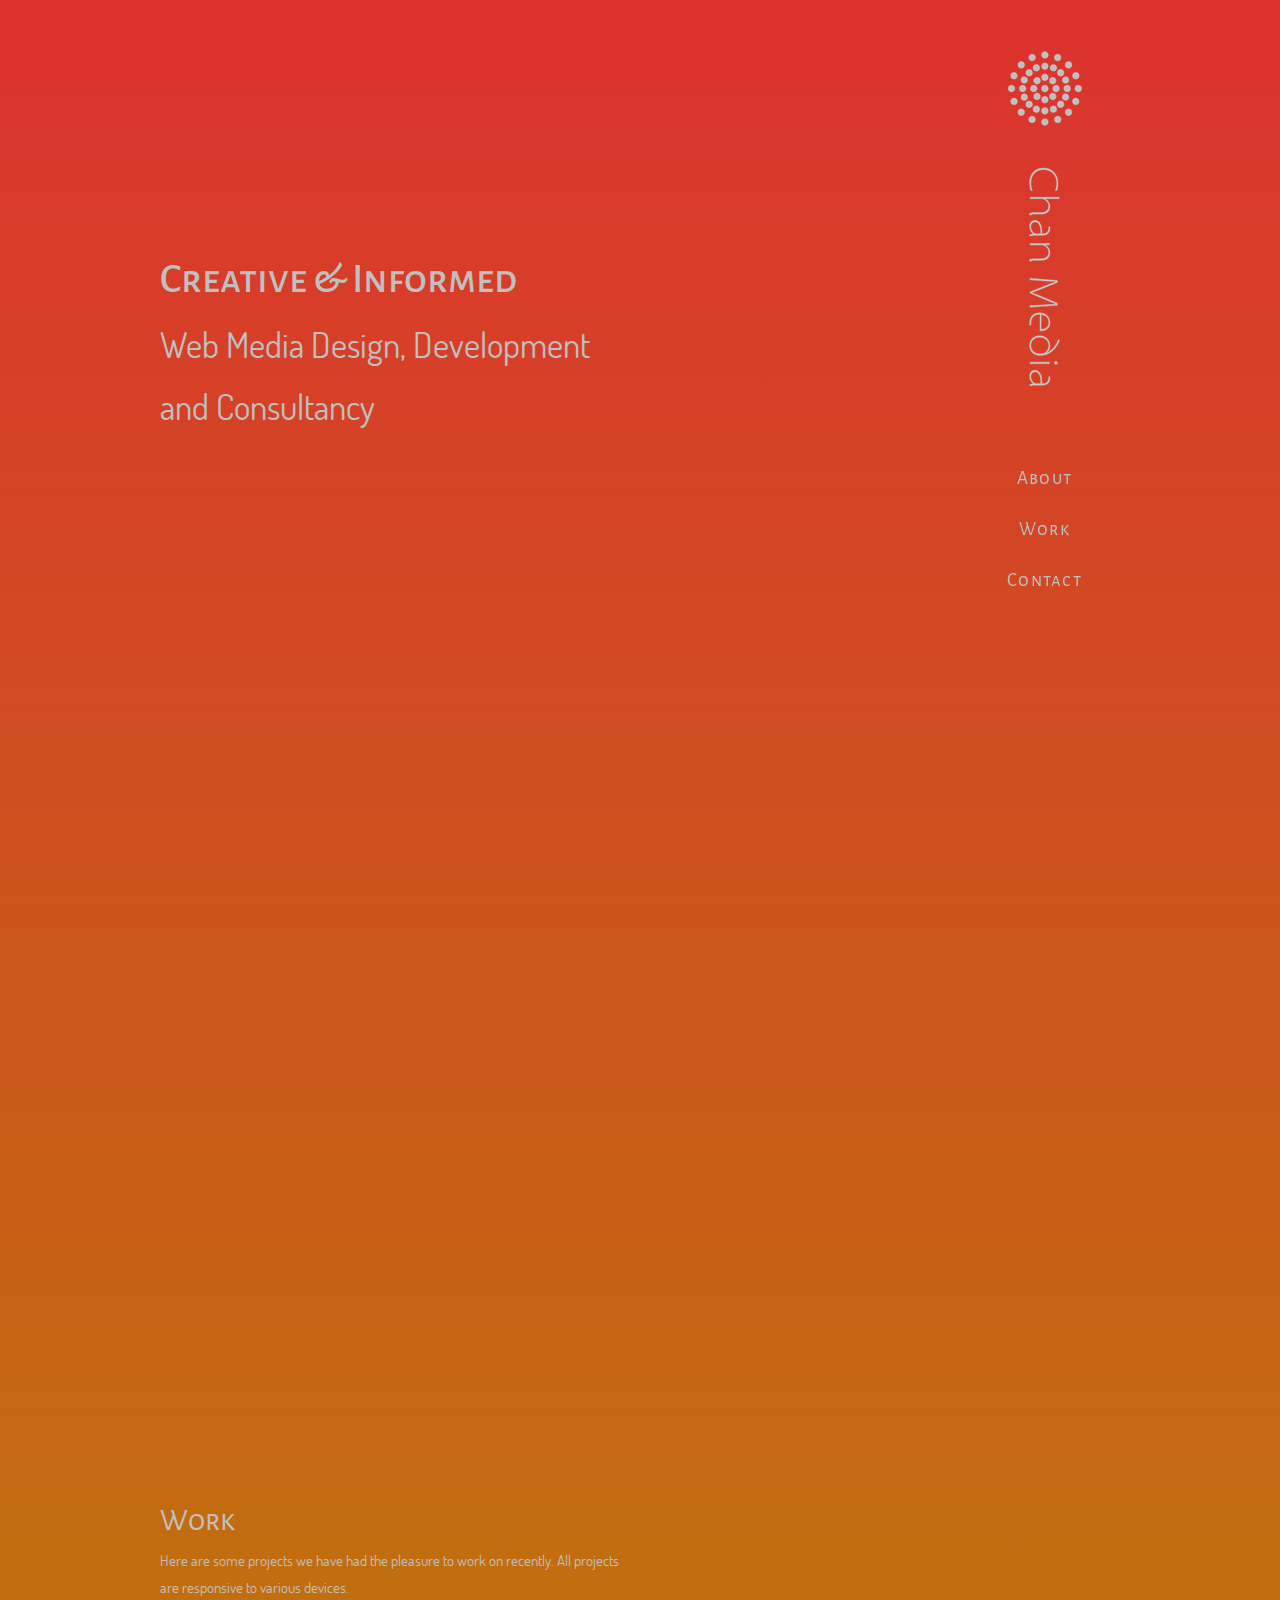
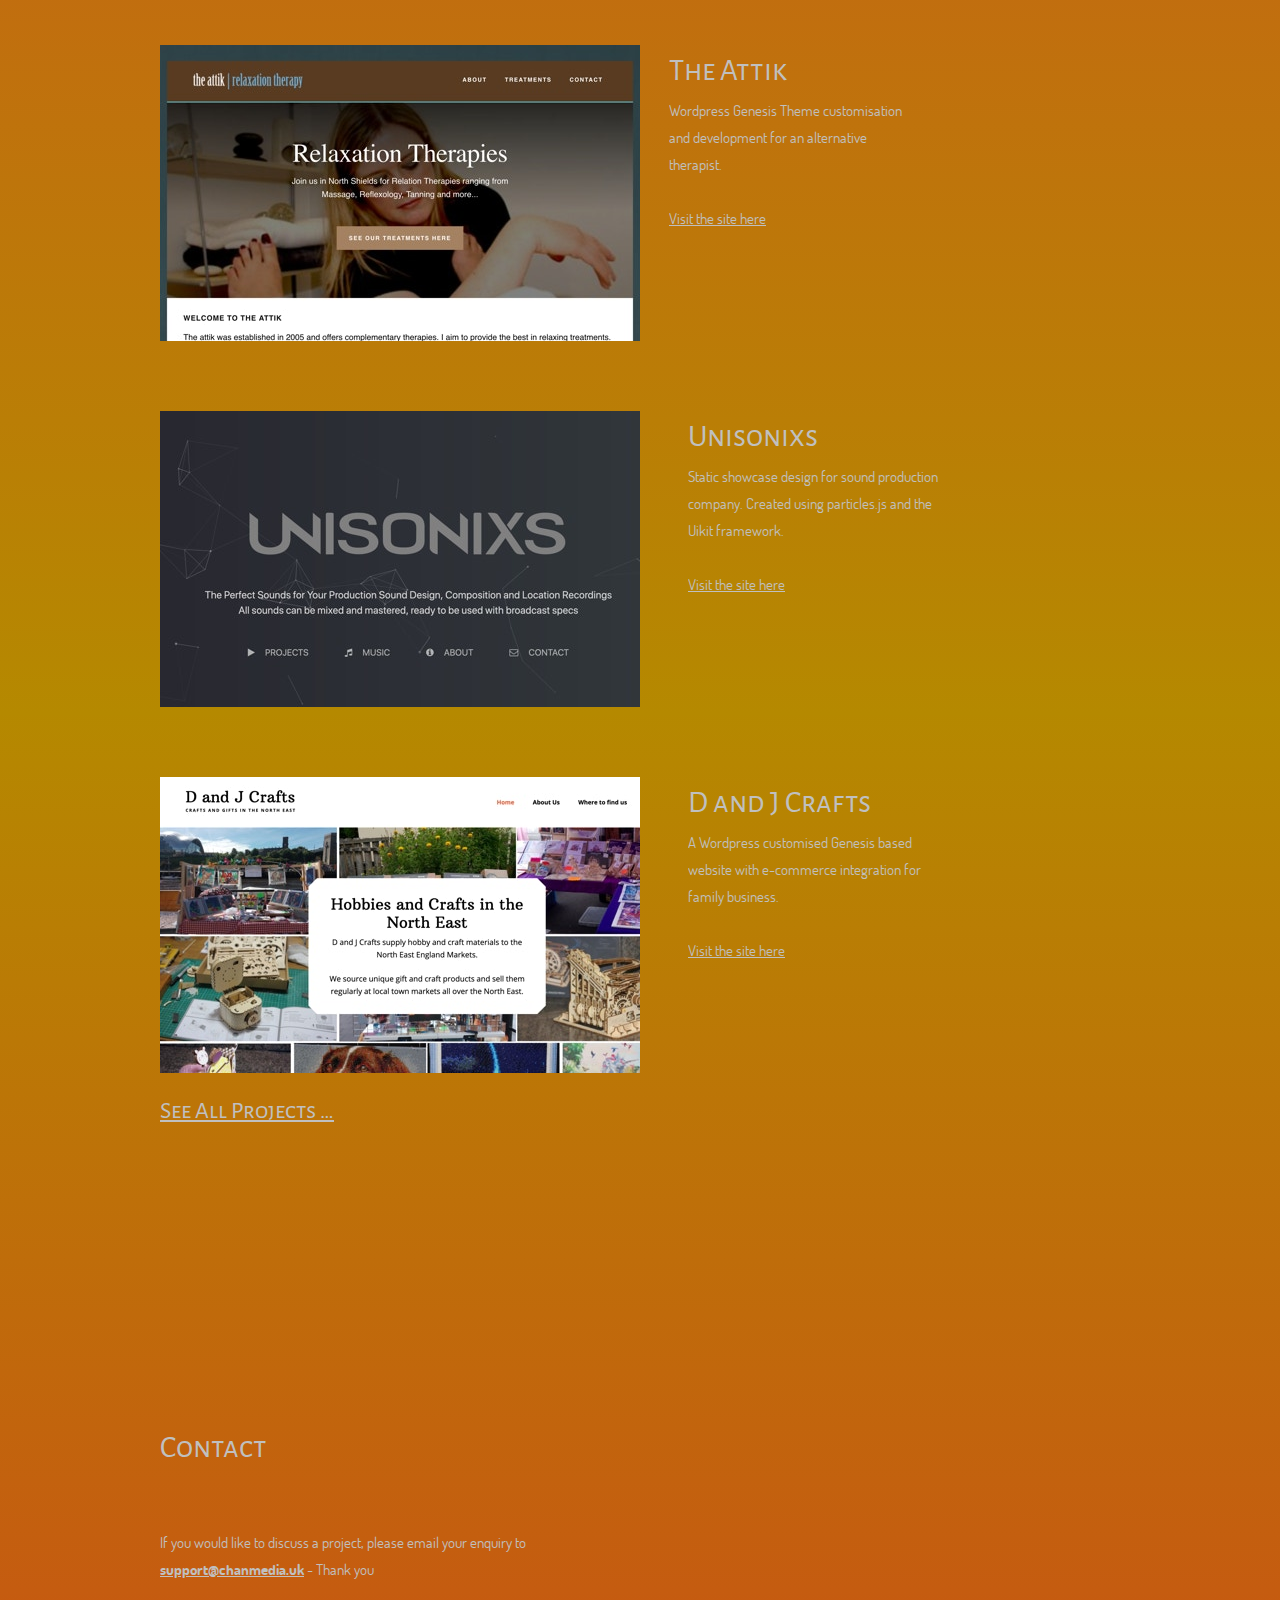
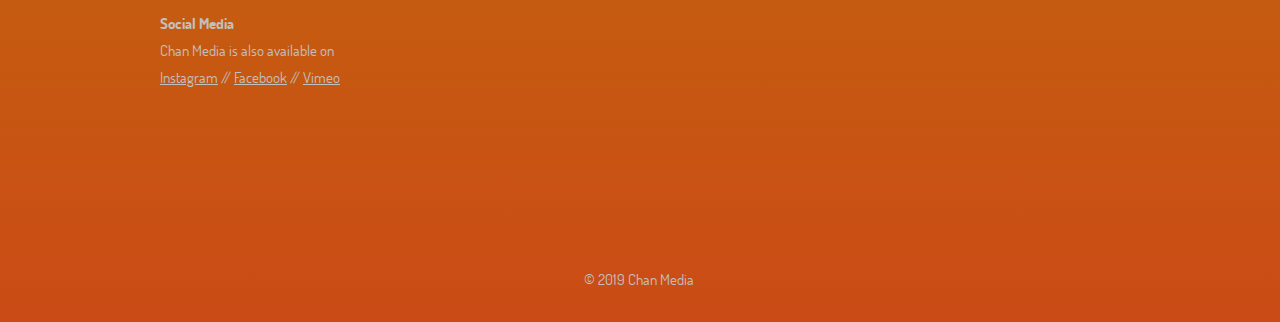
==== commit 1c2af3da: "4" ====
--- a/index.html
+++ b/index.html
@@ -7,17 +7,17 @@
 <meta name="viewport" content="width=device-width,initial-scale=1,shrink-to-fit=no">
 <style>.anim{visibility:hidden}</style>
 <style>@font-face{font-family:"Alegreya Sans SC";src:url('css/AlegreyaSansSC-Regular.woff2') format('woff2'),url('css/AlegreyaSansSC-Regular.woff') format('woff');font-weight:400}@font-face{font-family:"Alegreya Sans SC";src:url('css/AlegreyaSansSC-Medium.woff2') format('woff2'),url('css/AlegreyaSansSC-Medium.woff') format('woff');font-weight:500}@font-face{font-family:"Dosis";src:url('css/Dosis-Regular.woff2') format('woff2'),url('css/Dosis-Regular.woff') format('woff');font-weight:400}@font-face{font-family:"Dosis";src:url('css/Dosis-Bold.woff2') format('woff2'),url('css/Dosis-Bold.woff') format('woff');font-weight:700}body,div{font-size:0}p, span,h1,h2,h3,h4,h5,h6{margin:0;word-spacing:normal;word-wrap:break-word;-ms-word-wrap:break-word;pointer-events:auto}sup{font-size:inherit;vertical-align:baseline;position:relative;top:-0.4em}sub{font-size:inherit;vertical-align:baseline;position:relative;top:0.4em}ul{display:block;word-spacing:normal;word-wrap:break-word;list-style-type:none;padding:0;margin:0;-moz-padding-start:0;-khtml-padding-start:0;-webkit-padding-start:0;-o-padding-start:0;-padding-start:0;-webkit-margin-before:0;-webkit-margin-after:0}li{display:block}li p{-webkit-touch-callout:none;-webkit-user-select:none;-khtml-user-select::none;-moz-user-select:none;-ms-user-select:none;-o-user-select:none;user-select:none}form{display:inline-block}a{text-decoration:inherit;color:inherit;-webkit-tap-highlight-color:rgba(0,0,0,0)}textarea{resize:none}.shm-l{float:left;clear:left}.shm-r{float:right;clear:right}.whitespacefix{word-spacing:-1px}video:not(#vbk):not(.videoinline){width:100%;max-width:900px}video:-webkit-full-screen{max-width:100% !important}video:-moz-full-screen{max-width:100% !important}video:-ms-fullscreen{max-width:100% !important}video:fullscreen{max-width:100% !important}.player1.fullscreen1-active video{max-width:100% !important}html{font-family:sans-serif;-ms-text-size-adjust:100%;-webkit-text-size-adjust:100%}body{margin:0}audio,video{display:inline-block;vertical-align:baseline}audio:not([controls]){display:none;height:0}[hidden],template{display:none}a{background:0 0}a:active,a:hover{outline:0}b,strong{font-weight:700}dfn{font-style:italic}h1,h2,h3,h4,h5,h6{font-size:1em;line-height:1;margin:0em 0}img{border:0}svg:not(:root){overflow:hidden}button,input,optgroup,select,textarea{color:inherit;font:inherit;margin:0}button{overflow:visible}button,select{text-transform:none}button,html input[type=button],input[type=submit]{-webkit-appearance:button;cursor:pointer;box-sizing:border-box;white-space: normal}input[type=text],input[type=password],textarea{-webkit-appearance:none;appearance: none;box-sizing:border-box}button[disabled],html input[disabled]{cursor:default}button::-moz-focus-inner,input::-moz-focus-inner{border:0;padding:0}input{line-height:normal}input[type=checkbox],input[type=radio]{box-sizing:border-box;padding:0}input[type=number]::-webkit-inner-spin-button,input[type=number]::-webkit-outer-spin-button{height:auto}input[type=search]{-webkit-appearance:textfield;-moz-box-sizing:content-box;-webkit-box-sizing:content-box;box-sizing:content-box}input[type=search]::-webkit-search-cancel-button,input[type=search]::-webkit-search-decoration{-webkit-appearance:none}textarea{overflow:auto;box-sizing:border-box;border-color:#ddd}optgroup{font-weight:700}table{border-collapse:collapse;border-spacing:0}td,th{padding:0}
-html { -webkit-font-smoothing: antialiased; -moz-osx-font-smoothing: grayscale; }@-webkit-keyframes fadeIn{from{opacity:0}to{opacity:1}}@keyframes fadeIn{from{opacity:0}to{opacity:1}}.fadeIn{-webkit-animation-name:fadeIn;animation-name:fadeIn}.animated{-webkit-animation-fill-mode:both;animation-fill-mode:both}.animated.infinite{-webkit-animation-iteration-count:infinite;animation-iteration-count:infinite}#b{background-color:#fff}.ps13{margin-top:0;top:0;position:-webkit-sticky;position:-moz-sticky;position:-o-sticky;position:-ms-sticky;position:sticky}.v4{display:block;*display:block;zoom:1;vertical-align:top}.s13{z-index:16;pointer-events:none;min-width:960px;width:960px;margin-left:auto;margin-right:auto}.v5{display:inline-block;*display:inline;zoom:1;vertical-align:top}.ps14{position:relative;margin-left:809px;margin-top:0}.s14{min-width:151px;width:151px;min-height:620px}.c10{z-index:16;pointer-events:auto}.v6{display:inline-block;*display:inline;zoom:1;vertical-align:top}.ps15{position:relative;margin-left:0;margin-top:0}.s15{min-width:151px;width:151px;min-height:29px;height:29px}.c11{z-index:19;pointer-events:none;border:0;background-color:transparent}.v7{display:inline-block;*display:inline;zoom:1;vertical-align:top}.ps16{position:relative;margin-left:0;margin-top:0}.s16{min-width:151px;width:151px;min-height:388px;height:388px}.c12{z-index:18}.a{display:block}.i5{position:absolute;left:2px;width:146px;height:388px;top:0;border:0}.i6{left:2px;width:146px;height:388px;top:0;display:inline-block}.v8{display:inline-block;*display:inline;zoom:1;vertical-align:top}.ps17{position:relative;margin-left:0;margin-top:0}.s17{min-width:151px;width:151px;min-height:50px;height:50px}.c13{z-index:21;pointer-events:none;border:0;background-color:transparent}.v9{display:inline-block;*display:inline;zoom:1;vertical-align:top;overflow:hidden}.ps18{position:relative;margin-left:0;margin-top:0}.s18{min-width:151px;width:151px;min-height:51px;height:51px}.c14{z-index:22}.p3{padding-top:0;text-indent:0;padding-bottom:0;padding-right:0;text-align:center}.f9{font-family:"Alegreya Sans SC";font-size:19px;font-weight:400;font-style:normal;text-decoration:none;text-transform:none;color:#c0c0c0;background-color:initial;line-height:23px;letter-spacing:1.22px;text-shadow:none}.ps19{position:relative;margin-left:0;margin-top:0}.s19{min-width:151px;width:151px;min-height:51px;height:51px}.c15{z-index:20}.c16{z-index:23}.ps20{position:relative;margin-top:-620px}.s20{width:100%;min-width:960px;min-height:2315px;behavior:url(js/PIE.htc);-pie-background:linear-gradient(bottom, rgb(181,137,0) 0%, rgb(220,50,47) 100%);height:2315px;behavior:url(js/PIE.htc);-pie-background:linear-gradient(bottom, rgb(181,137,0) 0%, rgb(220,50,47) 100%);height:2315px}.c17{z-index:1;pointer-events:none;border:0;background-image:-webkit-gradient(linear, left bottom, left top, color-stop(0, rgb(181,137,0)), color-stop(1, rgb(220,50,47)));background-image:-o-linear-gradient(top, rgb(181,137,0) 0%, rgb(220,50,47) 100%);background-image:-webkit-linear-gradient(top, rgb(181,137,0) 0%, rgb(220,50,47) 100%);background-image:-ms-linear-gradient(top, rgb(181,137,0) 0%, rgb(220,50,47) 100%);background-image:linear-gradient(to top, rgb(181,137,0) 0%, rgb(220,50,47) 100%);background-clip:padding-box}.ps21{position:relative;margin-top:245px}.v10{display:block;*display:block;zoom:1;vertical-align:top}.s21{min-width:960px;width:960px;margin-left:auto;margin-right:auto}.v11{display:none;*display:none;zoom:1;vertical-align:top}.ps23{position:relative;margin-left:0;margin-top:0}.s23{min-width:480px;width:480px;min-height:269px}.w{line-height:0}.v12{display:none;*display:none;zoom:1;vertical-align:top;overflow:hidden}.v13{display:inline-block;*display:inline;zoom:1;vertical-align:top;overflow:hidden}.ps25{position:relative;margin-left:0;margin-top:0}.s25{min-width:480px;width:480px;min-height:269px;height:269px}.c21{z-index:8;pointer-events:auto}.p5{padding-top:0;text-indent:0;padding-bottom:0;padding-right:0;text-align:left}.f12{font-family:"Alegreya Sans SC";font-size:41px;font-weight:500;font-style:normal;text-decoration:none;text-transform:none;color:#c0c0c0;background-color:initial;line-height:69px;letter-spacing:normal;text-shadow:none}.f13{font-family:Dosis;font-size:35px;font-weight:400;font-style:normal;text-decoration:none;text-transform:none;color:#c0c0c0;background-color:initial;line-height:62px;letter-spacing:normal;text-shadow:none}.ps26{position:relative;margin-left:-480px;margin-top:601px}.s26{min-width:1px;width:1px;min-height:1px}.ps27{position:relative;margin-left:-1px;margin-top:665px}.s27{min-width:480px;width:480px;min-height:296px;height:296px}.c22{z-index:3;pointer-events:auto}.p6{padding-top:0;text-indent:0;padding-bottom:0;padding-right:0;text-align:left}.f14{font-family:"Alegreya Sans SC";font-size:31px;font-weight:400;font-style:normal;text-decoration:none;text-transform:none;color:#c0c0c0;background-color:initial;line-height:52px;letter-spacing:normal;text-shadow:none}.f15{font-family:Dosis;font-size:31px;font-weight:400;font-style:normal;text-decoration:none;text-transform:none;color:#c0c0c0;background-color:initial;line-height:55px;letter-spacing:normal;text-shadow:none}.f16{font-family:Dosis;font-size:15px;font-weight:400;font-style:normal;text-decoration:none;text-transform:none;color:#c0c0c0;background-color:initial;line-height:27px;letter-spacing:normal;text-shadow:none}.f17{font-family:Dosis;font-size:15px;font-weight:400;font-style:normal;text-decoration:underline;text-transform:none;color:#c0c0c0;background-color:initial;line-height:27px;letter-spacing:normal;text-shadow:none}.ps28{position:relative;margin-left:-480px;margin-top:1180px}.ps29{position:relative;margin-left:-1px;margin-top:1250px}.s28{min-width:480px;width:480px;min-height:106px;height:106px}.c23{z-index:4;pointer-events:auto}.ps30{position:relative;margin-top:-670px}.s29{pointer-events:none;min-width:960px;width:960px;margin-left:auto;margin-right:auto}.ps31{position:relative;margin-left:0;margin-top:0}.s30{min-width:761px;width:761px;min-height:296px}.ps32{position:relative;margin-left:0;margin-top:0}.s31{min-width:480px;width:480px;min-height:296px;height:296px}.c24{z-index:7;pointer-events:auto}.i9{position:absolute;left:0;width:480px;height:296px;top:0;border:0}.i10{left:0;width:480px;height:296px;top:0;display:inline-block}.ps33{position:relative;margin-left:29px;margin-top:0}.s32{min-width:252px;width:252px;min-height:296px;height:296px}.c25{z-index:6;pointer-events:auto}@media (min-width:480px) and (max-width:959px) {.s13{min-width:480px;width:480px}.ps14{margin-left:327px}.s14{min-width:153px;width:153px;min-height:168px}.v6{display:none;*display:none}.v7{display:none;*display:none}.s17{min-width:153px;width:153px;min-height:51px;height:51px}.s18{min-width:153px;width:153px;min-height:26px;height:26px}.f9{font-size:13px;line-height:16px}.ps19{margin-top:20px}.s19{min-width:153px;width:153px;min-height:25px;height:25px}.ps20{margin-top:-168px}.s20{min-width:480px;min-height:1158px;height:1158px;height:1158px}.ps21{margin-top:0}.s21{min-width:480px;width:480px}.v11{display:inline-block;*display:inline}.ps22{position:relative;margin-left:0;margin-top:0}.s22{min-width:160px;width:160px;min-height:51px;height:51px}.c18{z-index:2;pointer-events:auto}.i7{position:absolute;left:12px;width:136px;height:51px;top:0;border:0}.i8{left:12px;width:136px;height:51px;top:0;display:inline-block}.ps23{margin-left:-155px;margin-top:83px}.s23{min-width:310px;width:310px;min-height:168px}.s25{min-width:310px;width:310px;min-height:168px;height:168px}.f12{font-size:26px;line-height:44px}.f13{font-size:21px;line-height:37px}.ps26{margin-left:-315px;margin-top:314px}.ps27{margin-left:5px;margin-top:382px}.s27{min-width:309px;width:309px;min-height:227px;height:227px}.f14{font-size:15px;line-height:25px}.f15{font-size:15px;line-height:27px}.f16{font-size:13px;line-height:23px}.f17{font-size:13px;line-height:23px}.ps28{margin-left:-315px;margin-top:674px}.ps29{margin-left:5px;margin-top:729px}.s28{min-width:309px;width:309px;min-height:94px;height:94px}.ps30{margin-top:-327px}.s29{min-width:480px;width:480px}.ps31{margin-left:5px}.s30{min-width:309px;width:309px;min-height:294px}.ps32{margin-left:1px}.s31{min-width:308px;width:308px;min-height:167px;height:167px}.i9{width:308px;height:167px}.i10{width:308px;height:167px}.ps33{margin-left:0;margin-top:10px}.s32{min-width:309px;width:309px;min-height:117px;height:117px}}@media (max-width:479px) {.v4{display:none;*display:none}.v5{display:none;*display:none}.s15{min-width:50px;width:50px;min-height:17px;height:17px}.v7{display:none;*display:none}.ps17{margin-top:129px}.s17{min-width:50px;width:50px;min-height:17px;height:17px}.s18{min-width:50px;width:50px;min-height:17px;height:17px}.f9{font-size:6px;line-height:7px}.s19{min-width:50px;width:50px;min-height:17px;height:17px}.ps20{margin-top:0}.s20{min-width:320px;min-height:772px;height:772px;height:772px}.ps21{margin-top:0}.s21{min-width:320px;width:320px}.v11{display:inline-block;*display:inline}.ps22{position:relative;margin-left:76px;margin-top:0}.s22{min-width:169px;width:169px;min-height:41px;height:41px}.c18{z-index:2;pointer-events:auto}.i7{position:absolute;left:30px;width:110px;height:41px;top:0;border:0}.i8{left:30px;width:110px;height:41px;top:0;display:inline-block}.ps23{margin-left:77px;margin-top:40px}.s23{min-width:166px;width:166px;min-height:89px}.v12{display:inline-block;*display:inline}.ps24{position:relative;margin-left:0;margin-top:0}.s24{min-width:166px;width:166px;min-height:89px;height:89px}.c20{z-index:17;pointer-events:auto}.p4{padding-top:0;text-indent:0;padding-bottom:0;padding-right:0;text-align:center}.f10{font-family:"Alegreya Sans SC";font-size:15px;font-weight:500;font-style:normal;text-decoration:none;text-transform:none;color:#c0c0c0;background-color:initial;line-height:25px;letter-spacing:normal;text-shadow:none}.f11{font-family:Dosis;font-size:13px;font-weight:400;font-style:normal;text-decoration:none;text-transform:none;color:#c0c0c0;background-color:initial;line-height:23px;letter-spacing:normal;text-shadow:none}.v13{display:none;*display:none}.ps26{margin-left:-243px;margin-top:199px}.ps27{margin-left:39px;margin-top:226px}.s27{min-width:240px;width:240px;min-height:208px;height:208px}.f14{font-size:15px;line-height:25px}.f15{font-size:10px;line-height:17px}.f16{font-size:12px;line-height:21px}.f17{font-size:12px;line-height:21px}.ps28{margin-left:-280px;margin-top:434px}.ps29{margin-left:40px;margin-top:502px}.s28{min-width:240px;width:240px;min-height:94px;height:94px}.ps30{margin-top:-107px}.s29{min-width:320px;width:320px}.ps31{margin-left:41px}.s30{min-width:240px;width:240px;min-height:266px}.s31{min-width:240px;width:240px;min-height:147px;height:147px}.i9{width:240px;height:147px}.i10{width:240px;height:147px}.ps33{margin-left:0;margin-top:10px}.s32{min-width:240px;width:240px;min-height:109px;height:109px}}</style>
-<link as="style" onload="this.onload=null;this.rel='stylesheet'" rel="preload" href="css/site.20190517095058.css">
-<noscript><link rel="stylesheet" href="css/site.20190517095058.css"></noscript>
+html { -webkit-font-smoothing: antialiased; -moz-osx-font-smoothing: grayscale; }@-webkit-keyframes fadeIn{from{opacity:0}to{opacity:1}}@keyframes fadeIn{from{opacity:0}to{opacity:1}}.fadeIn{-webkit-animation-name:fadeIn;animation-name:fadeIn}.animated{-webkit-animation-fill-mode:both;animation-fill-mode:both}.animated.infinite{-webkit-animation-iteration-count:infinite;animation-iteration-count:infinite}#b{background-color:#fff}.ps13{margin-top:0;top:0;position:-webkit-sticky;position:-moz-sticky;position:-o-sticky;position:-ms-sticky;position:sticky}.v4{display:block;*display:block;zoom:1;vertical-align:top}.s13{z-index:16;pointer-events:none;min-width:960px;width:960px;margin-left:auto;margin-right:auto}.v5{display:inline-block;*display:inline;zoom:1;vertical-align:top}.ps14{position:relative;margin-left:809px;margin-top:0}.s14{min-width:151px;width:151px;min-height:620px}.c10{z-index:16;pointer-events:auto}.v6{display:inline-block;*display:inline;zoom:1;vertical-align:top}.ps15{position:relative;margin-left:0;margin-top:0}.s15{min-width:151px;width:151px;min-height:29px;height:29px}.c11{z-index:19;pointer-events:none;border:0;background-color:transparent}.v7{display:inline-block;*display:inline;zoom:1;vertical-align:top}.ps16{position:relative;margin-left:0;margin-top:0}.s16{min-width:151px;width:151px;min-height:388px;height:388px}.c12{z-index:18}.a{display:block}.i5{position:absolute;left:2px;width:146px;height:388px;top:0;border:0}.i6{left:2px;width:146px;height:388px;top:0;display:inline-block}.v8{display:inline-block;*display:inline;zoom:1;vertical-align:top}.ps17{position:relative;margin-left:0;margin-top:0}.s17{min-width:151px;width:151px;min-height:50px;height:50px}.c13{z-index:21;pointer-events:none;border:0;background-color:transparent}.v9{display:inline-block;*display:inline;zoom:1;vertical-align:top;overflow:hidden}.ps18{position:relative;margin-left:0;margin-top:0}.s18{min-width:151px;width:151px;min-height:51px;height:51px}.c14{z-index:22}.p3{padding-top:0;text-indent:0;padding-bottom:0;padding-right:0;text-align:center}.f9{font-family:"Alegreya Sans SC";font-size:19px;font-weight:400;font-style:normal;text-decoration:none;text-transform:none;color:#c0c0c0;background-color:initial;line-height:23px;letter-spacing:1.22px;text-shadow:none}.ps19{position:relative;margin-left:0;margin-top:0}.s19{min-width:151px;width:151px;min-height:51px;height:51px}.c15{z-index:20}.c16{z-index:23}.ps20{position:relative;margin-top:-620px}.s20{width:100%;min-width:960px;min-height:2315px;behavior:url(js/PIE.htc);-pie-background:linear-gradient(bottom, rgb(181,137,0) 0%, rgb(220,50,47) 100%);height:2315px;behavior:url(js/PIE.htc);-pie-background:linear-gradient(bottom, rgb(181,137,0) 0%, rgb(220,50,47) 100%);height:2315px}.c17{z-index:2;pointer-events:none;border:0;background-image:-webkit-gradient(linear, left bottom, left top, color-stop(0, rgb(181,137,0)), color-stop(1, rgb(220,50,47)));background-image:-o-linear-gradient(top, rgb(181,137,0) 0%, rgb(220,50,47) 100%);background-image:-webkit-linear-gradient(top, rgb(181,137,0) 0%, rgb(220,50,47) 100%);background-image:-ms-linear-gradient(top, rgb(181,137,0) 0%, rgb(220,50,47) 100%);background-image:linear-gradient(to top, rgb(181,137,0) 0%, rgb(220,50,47) 100%);background-clip:padding-box}.ps21{position:relative;margin-top:245px}.v10{display:block;*display:block;zoom:1;vertical-align:top}.s21{min-width:960px;width:960px;margin-left:auto;margin-right:auto}.v11{display:none;*display:none;zoom:1;vertical-align:top}.ps23{position:relative;margin-left:0;margin-top:0}.s23{min-width:480px;width:480px;min-height:269px}.w{line-height:0}.v12{display:none;*display:none;zoom:1;vertical-align:top;overflow:hidden}.v13{display:inline-block;*display:inline;zoom:1;vertical-align:top;overflow:hidden}.ps25{position:relative;margin-left:0;margin-top:0}.s25{min-width:480px;width:480px;min-height:269px;height:269px}.c21{z-index:8;pointer-events:auto}.p5{padding-top:0;text-indent:0;padding-bottom:0;padding-right:0;text-align:left}.f12{font-family:"Alegreya Sans SC";font-size:41px;font-weight:500;font-style:normal;text-decoration:none;text-transform:none;color:#c0c0c0;background-color:initial;line-height:69px;letter-spacing:normal;text-shadow:none}.f13{font-family:Dosis;font-size:35px;font-weight:400;font-style:normal;text-decoration:none;text-transform:none;color:#c0c0c0;background-color:initial;line-height:62px;letter-spacing:normal;text-shadow:none}.ps26{position:relative;margin-left:-480px;margin-top:601px}.s26{min-width:1px;width:1px;min-height:1px}.ps27{position:relative;margin-left:-1px;margin-top:665px}.s27{min-width:480px;width:480px;min-height:296px;height:296px}.c22{z-index:4;pointer-events:auto}.p6{padding-top:0;text-indent:0;padding-bottom:0;padding-right:0;text-align:left}.f14{font-family:"Alegreya Sans SC";font-size:31px;font-weight:400;font-style:normal;text-decoration:none;text-transform:none;color:#c0c0c0;background-color:initial;line-height:52px;letter-spacing:normal;text-shadow:none}.f15{font-family:Dosis;font-size:31px;font-weight:400;font-style:normal;text-decoration:none;text-transform:none;color:#c0c0c0;background-color:initial;line-height:55px;letter-spacing:normal;text-shadow:none}.f16{font-family:Dosis;font-size:15px;font-weight:400;font-style:normal;text-decoration:none;text-transform:none;color:#c0c0c0;background-color:initial;line-height:27px;letter-spacing:normal;text-shadow:none}.f17{font-family:Dosis;font-size:15px;font-weight:400;font-style:normal;text-decoration:underline;text-transform:none;color:#c0c0c0;background-color:initial;line-height:27px;letter-spacing:normal;text-shadow:none}.ps28{position:relative;margin-left:-480px;margin-top:1180px}.ps29{position:relative;margin-left:-1px;margin-top:1250px}.s28{min-width:480px;width:480px;min-height:106px;height:106px}.c23{z-index:5;pointer-events:auto}.ps30{position:relative;margin-top:-670px}.s29{pointer-events:none;min-width:960px;width:960px;margin-left:auto;margin-right:auto}.ps31{position:relative;margin-left:0;margin-top:0}.s30{min-width:761px;width:761px;min-height:296px}.ps32{position:relative;margin-left:0;margin-top:0}.s31{min-width:480px;width:480px;min-height:296px;height:296px}.c24{z-index:7;pointer-events:auto}.i9{position:absolute;left:0;width:480px;height:296px;top:0;border:0}.i10{left:0;width:480px;height:296px;top:0;display:inline-block}.ps33{position:relative;margin-left:29px;margin-top:0}.s32{min-width:252px;width:252px;min-height:296px;height:296px}.c25{z-index:6;pointer-events:auto}@media (min-width:480px) and (max-width:959px) {.s13{min-width:480px;width:480px}.ps14{margin-left:327px}.s14{min-width:153px;width:153px;min-height:168px}.v6{display:none;*display:none}.v7{display:none;*display:none}.s17{min-width:153px;width:153px;min-height:51px;height:51px}.s18{min-width:153px;width:153px;min-height:26px;height:26px}.f9{font-size:13px;line-height:16px}.ps19{margin-top:20px}.s19{min-width:153px;width:153px;min-height:25px;height:25px}.ps20{margin-top:-168px}.s20{min-width:480px;min-height:1158px;height:1158px;height:1158px}.ps21{margin-top:0}.s21{min-width:480px;width:480px}.v11{display:inline-block;*display:inline}.ps22{position:relative;margin-left:0;margin-top:0}.s22{min-width:160px;width:160px;min-height:51px;height:51px}.c18{z-index:3;pointer-events:auto}.i7{position:absolute;left:12px;width:136px;height:51px;top:0;border:0}.i8{left:12px;width:136px;height:51px;top:0;display:inline-block}.ps23{margin-left:-155px;margin-top:83px}.s23{min-width:310px;width:310px;min-height:168px}.s25{min-width:310px;width:310px;min-height:168px;height:168px}.f12{font-size:26px;line-height:44px}.f13{font-size:21px;line-height:37px}.ps26{margin-left:-315px;margin-top:314px}.ps27{margin-left:5px;margin-top:382px}.s27{min-width:309px;width:309px;min-height:227px;height:227px}.f14{font-size:15px;line-height:25px}.f15{font-size:15px;line-height:27px}.f16{font-size:13px;line-height:23px}.f17{font-size:13px;line-height:23px}.ps28{margin-left:-315px;margin-top:674px}.ps29{margin-left:5px;margin-top:729px}.s28{min-width:309px;width:309px;min-height:94px;height:94px}.ps30{margin-top:-327px}.s29{min-width:480px;width:480px}.ps31{margin-left:5px}.s30{min-width:309px;width:309px;min-height:294px}.ps32{margin-left:1px}.s31{min-width:308px;width:308px;min-height:167px;height:167px}.i9{width:308px;height:167px}.i10{width:308px;height:167px}.ps33{margin-left:0;margin-top:10px}.s32{min-width:309px;width:309px;min-height:117px;height:117px}}@media (max-width:479px) {.v4{display:none;*display:none}.v5{display:none;*display:none}.s15{min-width:50px;width:50px;min-height:17px;height:17px}.v7{display:none;*display:none}.ps17{margin-top:129px}.s17{min-width:50px;width:50px;min-height:17px;height:17px}.s18{min-width:50px;width:50px;min-height:17px;height:17px}.f9{font-size:6px;line-height:7px}.s19{min-width:50px;width:50px;min-height:17px;height:17px}.ps20{margin-top:0}.s20{min-width:320px;min-height:772px;height:772px;height:772px}.ps21{margin-top:0}.s21{min-width:320px;width:320px}.v11{display:inline-block;*display:inline}.ps22{position:relative;margin-left:76px;margin-top:0}.s22{min-width:169px;width:169px;min-height:41px;height:41px}.c18{z-index:3;pointer-events:auto}.i7{position:absolute;left:30px;width:110px;height:41px;top:0;border:0}.i8{left:30px;width:110px;height:41px;top:0;display:inline-block}.ps23{margin-left:77px;margin-top:40px}.s23{min-width:166px;width:166px;min-height:89px}.v12{display:inline-block;*display:inline}.ps24{position:relative;margin-left:0;margin-top:0}.s24{min-width:166px;width:166px;min-height:89px;height:89px}.c20{z-index:17;pointer-events:auto}.p4{padding-top:0;text-indent:0;padding-bottom:0;padding-right:0;text-align:center}.f10{font-family:"Alegreya Sans SC";font-size:15px;font-weight:500;font-style:normal;text-decoration:none;text-transform:none;color:#c0c0c0;background-color:initial;line-height:25px;letter-spacing:normal;text-shadow:none}.f11{font-family:Dosis;font-size:13px;font-weight:400;font-style:normal;text-decoration:none;text-transform:none;color:#c0c0c0;background-color:initial;line-height:23px;letter-spacing:normal;text-shadow:none}.v13{display:none;*display:none}.ps26{margin-left:-243px;margin-top:199px}.ps27{margin-left:39px;margin-top:226px}.s27{min-width:240px;width:240px;min-height:208px;height:208px}.f14{font-size:15px;line-height:25px}.f15{font-size:10px;line-height:17px}.f16{font-size:12px;line-height:21px}.f17{font-size:12px;line-height:21px}.ps28{margin-left:-280px;margin-top:434px}.ps29{margin-left:40px;margin-top:502px}.s28{min-width:240px;width:240px;min-height:94px;height:94px}.ps30{margin-top:-107px}.s29{min-width:320px;width:320px}.ps31{margin-left:41px}.s30{min-width:240px;width:240px;min-height:266px}.s31{min-width:240px;width:240px;min-height:147px;height:147px}.i9{width:240px;height:147px}.i10{width:240px;height:147px}.ps33{margin-left:0;margin-top:10px}.s32{min-width:240px;width:240px;min-height:109px;height:109px}}</style>
+<link as="style" onload="this.onload=null;this.rel='stylesheet'" rel="preload" href="css/site.20190517095243.css">
+<noscript><link rel="stylesheet" href="css/site.20190517095243.css"></noscript>
 <!--[if lte IE 7]>
-<link rel="stylesheet" href="css/site.20190517095058-lteIE7.css" type="text/css">
+<link rel="stylesheet" href="css/site.20190517095243-lteIE7.css" type="text/css">
 <![endif]-->
 <!--[if lte IE 8]>
-<link rel="stylesheet" href="css/site.20190517095058-lteIE8.css" type="text/css">
+<link rel="stylesheet" href="css/site.20190517095243-lteIE8.css" type="text/css">
 <![endif]-->
 <!--[if gte IE 9]>
-<link rel="stylesheet" href="css/site.20190517095058-gteIE9.css" type="text/css">
+<link rel="stylesheet" href="css/site.20190517095243-gteIE9.css" type="text/css">
 <![endif]-->
 <script>!function(e){var t=!1;try{t=e.document.createElement("link").relList.supports("preload")}catch(e){}if(!t)for(var n=e.document.getElementsByTagName("link"),l=0;l<n.length;l++){var a=n[l];"preload"===a.rel&&"style"===a.getAttribute("as")&&function(e){function t(){e.media="all"}e.addEventListener("load",t),setTimeout(function(){e.rel="stylesheet",e.media="nl x"}),setTimeout(t,3e3)}(a)}}(this);
 </script>
@@ -151,7 +151,7 @@
 </div>
 </div>
 </div>
-<script>!function(){var s=["js/jquery.js","js/woolite.js","js/stickyfill.js","js/index.20190517095058.js"],n={},j=0,e=function(e){var o=new XMLHttpRequest;o.open("GET",s[e],!0),o.onload=function(){if(n[e]=o.responseText,4==++j)for(var t in s){var i=document.createElement("script");i.textContent=n[t],document.body.appendChild(i)}},o.send()};for(var o in s)e(o)}();
+<script>!function(){var s=["js/jquery.js","js/woolite.js","js/stickyfill.js","js/index.20190517095243.js"],n={},j=0,e=function(e){var o=new XMLHttpRequest;o.open("GET",s[e],!0),o.onload=function(){if(n[e]=o.responseText,4==++j)for(var t in s){var i=document.createElement("script");i.textContent=n[t],document.body.appendChild(i)}},o.send()};for(var o in s)e(o)}();
 </script>
 <script type="text/javascript">
 var ver=RegExp(/Mozilla\/5\.0 \(Linux; .; Android ([\d.]+)/).exec(navigator.userAgent);if(ver&&parseFloat(ver[1])<5){document.getElementsByTagName('body')[0].className+=' whitespacefix';}
--- a/css/site.20190517095243.css
+++ b/css/site.20190517095243.css
@@ -0,0 +1 @@
+.animated{-webkit-animation-fill-mode:both;animation-fill-mode:both}.animated.infinite{-webkit-animation-iteration-count:infinite;animation-iteration-count:infinite}@-webkit-keyframes fadeIn{from{opacity:0}to{opacity:1}}@keyframes fadeIn{from{opacity:0}to{opacity:1}}.fadeIn{-webkit-animation-name:fadeIn;animation-name:fadeIn}@font-face{font-family:"Alegreya Sans SC";src:url('AlegreyaSansSC-Regular.woff2') format('woff2'),url('AlegreyaSansSC-Regular.woff') format('woff');font-weight:400}@font-face{font-family:"Alegreya Sans SC";src:url('AlegreyaSansSC-Medium.woff2') format('woff2'),url('AlegreyaSansSC-Medium.woff') format('woff');font-weight:500}@font-face{font-family:"Dosis";src:url('Dosis-Regular.woff2') format('woff2'),url('Dosis-Regular.woff') format('woff');font-weight:400}@font-face{font-family:"Dosis";src:url('Dosis-Bold.woff2') format('woff2'),url('Dosis-Bold.woff') format('woff');font-weight:700}.v{display:inline-block;vertical-align:top}.ps{position:relative;margin-left:0;margin-top:70px}.s{min-width:780px;width:780px;min-height:296px}.ps2{position:relative;margin-left:0;margin-top:0}.s2{min-width:480px;width:480px;min-height:296px;height:296px}.c2{z-index:9;pointer-events:auto}.i{position:absolute;left:0;width:480px;height:296px;top:0;border:0}.i2{left:0;width:480px;height:296px;top:0;display:inline-block}.v2{display:inline-block;vertical-align:top;overflow:hidden}.ps3{position:relative;margin-left:48px;margin-top:0}.s3{min-width:252px;width:252px;min-height:296px;height:296px}.c3{z-index:13;pointer-events:auto}.p{padding-top:0;text-indent:0;padding-bottom:0;padding-right:0;text-align:left}.f{font-family:"Alegreya Sans SC";font-size:31px;font-weight:400;font-style:normal;text-decoration:none;text-transform:none;color:#c0c0c0;background-color:initial;line-height:52px;letter-spacing:normal;text-shadow:none}.f2{font-family:Dosis;font-size:15px;font-weight:400;font-style:normal;text-decoration:none;text-transform:none;color:#c0c0c0;background-color:initial;line-height:27px;letter-spacing:normal;text-shadow:none}.f3{font-family:Dosis;font-size:15px;font-weight:400;font-style:normal;text-decoration:underline;text-transform:none;color:#c0c0c0;background-color:initial;line-height:27px;letter-spacing:normal;text-shadow:none}.ps4{position:relative;margin-top:0}.s4{width:100%;min-width:960px;min-height:1215px}.c4{z-index:1;pointer-events:none;border:0;background-image:-webkit-gradient(linear, left top, left bottom, color-stop(0, rgb(181,137,0)), color-stop(1, rgb(203,75,22)));background-image:-o-linear-gradient(bottom, rgb(181,137,0) 0%, rgb(203,75,22) 100%);background-image:-webkit-linear-gradient(bottom, rgb(181,137,0) 0%, rgb(203,75,22) 100%);background-image:-ms-linear-gradient(bottom, rgb(181,137,0) 0%, rgb(203,75,22) 100%);background-image:linear-gradient(to bottom, rgb(181,137,0) 0%, rgb(203,75,22) 100%);background-clip:padding-box}.ps5{position:relative;margin-top:70px}.v3{display:block;vertical-align:top}.s5{min-width:960px;width:960px;margin-left:auto;margin-right:auto}.ps6{position:relative;margin-left:0;margin-top:0}.s6{min-width:780px;width:780px;min-height:296px}.ps7{position:relative;margin-left:0;margin-top:0}.s7{min-width:480px;width:480px;min-height:296px;height:296px}.c5{z-index:11;pointer-events:auto}.i3{position:absolute;left:0;width:480px;height:296px;top:0;border:0}.i4{left:0;width:480px;height:296px;top:0;display:inline-block}.ps8{position:relative;margin-left:48px;margin-top:0}.s8{min-width:252px;width:252px;min-height:296px;height:296px}.c6{z-index:10;pointer-events:auto}.ps9{position:relative;margin-left:0;margin-top:18px}.s9{min-width:252px;width:252px;min-height:80px;height:80px}.c7{z-index:12;pointer-events:auto}.f4{font-family:"Alegreya Sans SC";font-size:24px;font-weight:400;font-style:normal;text-decoration:underline;text-transform:none;color:#c0c0c0;background-color:initial;line-height:40px;letter-spacing:normal;text-shadow:none}.ps10{position:relative;margin-left:-252px;margin-top:256px}.s10{min-width:1px;width:1px;min-height:1px}.ps11{position:relative;margin-left:-1px;margin-top:349px}.s11{min-width:480px;width:480px;min-height:296px;height:296px}.c8{z-index:14;pointer-events:auto}.f5{font-family:Dosis;font-size:31px;font-weight:400;font-style:normal;text-decoration:none;text-transform:none;color:#c0c0c0;background-color:initial;line-height:55px;letter-spacing:normal;text-shadow:none}.f6{font-family:Dosis;font-size:15px;font-weight:700;font-style:normal;text-decoration:underline;text-transform:none;color:#c0c0c0;background-color:initial;line-height:27px;letter-spacing:normal;text-shadow:none}.f7{font-family:Dosis;font-size:15px;font-weight:700;font-style:normal;text-decoration:none;text-transform:none;color:#c0c0c0;background-color:initial;line-height:27px;letter-spacing:normal;text-shadow:none}.ps12{position:relative;margin-left:180px;margin-top:148px}.s12{min-width:600px;width:600px;min-height:56px;height:56px}.c9{z-index:15;pointer-events:auto}.p2{padding-top:0;text-indent:0;padding-bottom:0;padding-right:0;text-align:center}.f8{font-family:Dosis;font-size:15px;font-weight:400;font-style:normal;text-decoration:none;text-transform:none;color:#c0c0c0;background-color:initial;line-height:27px;letter-spacing:normal;text-shadow:none}@media (min-width:480px) and (max-width:959px) {.ps{margin-left:6px;margin-top:10px}.s{min-width:308px;width:308px;min-height:304px}.s2{min-width:308px;width:308px;min-height:177px;height:177px}.i{width:308px;height:177px}.i2{width:308px;height:177px}.ps3{margin-left:0;margin-top:10px}.s3{min-width:308px;width:308px;min-height:117px;height:117px}.f{font-size:15px;line-height:25px}.f2{font-size:13px;line-height:23px}.f3{font-size:13px;line-height:23px}.ps4{margin-top:-292px}.s4{min-width:480px;min-height:1052px}.ps5{margin-top:302px}.s5{min-width:480px;width:480px}.ps6{margin-left:5px}.s6{min-width:310px;width:310px;min-height:322px}.ps7{margin-left:1px}.s7{min-width:308px;width:308px;min-height:190px;height:190px}.i3{width:308px;height:190px}.i4{width:308px;height:190px}.ps8{margin-left:0;margin-top:10px}.s8{min-width:310px;width:310px;min-height:122px;height:122px}.ps9{margin-left:-310px;margin-top:364px}.s9{min-width:126px;width:126px;min-height:40px;height:40px}.f4{font-size:12px;line-height:20px}.ps10{margin-left:-131px;margin-top:436px}.ps11{margin-left:4px;margin-top:511px}.s11{min-width:309px;width:309px;min-height:188px;height:188px}.f5{font-size:13px;line-height:23px}.f6{font-size:13px;line-height:23px}.f7{font-size:13px;line-height:23px}.ps12{margin-left:90px;margin-top:32px}.s12{min-width:300px;width:300px;min-height:19px;height:19px}.f8{font-size:7px;line-height:12px}}@media (max-width:479px) {.ps{margin-left:41px;margin-top:10px}.s{min-width:240px;width:240px;min-height:285px}.s2{min-width:239px;width:239px;min-height:145px;height:145px}.i{width:239px;height:145px}.i2{width:239px;height:145px}.ps3{margin-left:1px;margin-top:10px}.s3{min-width:239px;width:239px;min-height:130px;height:130px}.f{font-size:15px;line-height:25px}.f2{font-size:12px;line-height:21px}.f3{font-size:12px;line-height:21px}.ps4{margin-top:-462px}.s4{min-width:320px;min-height:1231px}.ps5{margin-top:472px}.s5{min-width:320px;width:320px}.ps6{margin-left:40px}.s6{min-width:240px;width:240px;min-height:282px}.s7{min-width:240px;width:240px;min-height:147px;height:147px}.i3{width:240px;height:147px}.i4{width:240px;height:147px}.ps8{margin-left:0;margin-top:10px}.s8{min-width:238px;width:238px;min-height:125px;height:125px}.ps9{margin-left:40px;margin-top:20px}.s9{min-width:237px;width:237px;min-height:35px;height:35px}.f4{font-size:13px;line-height:21px}.ps10{margin-left:-277px;margin-top:136px}.ps11{margin-left:43px;margin-top:198px}.s11{min-width:234px;width:234px;min-height:195px;height:195px}.f5{font-size:10px;line-height:17px}.f6{font-size:12px;line-height:21px}.f7{font-size:12px;line-height:21px}.ps12{margin-left:60px;margin-top:18px}.s12{min-width:200px;width:200px;min-height:19px;height:19px}.f8{font-size:10px;line-height:17px}}.ps34{position:relative;margin-left:0;margin-top:21px}.s33{min-width:960px;width:960px;min-height:48px;height:48px}.f18{font-family:Dosis;font-size:15px;font-weight:400;font-style:normal;text-decoration:none;text-transform:none;color:#c0c0c0;background-color:initial;line-height:27px;letter-spacing:normal;text-shadow:none}@media (min-width:480px) and (max-width:959px) {.ps34{margin-top:10px}.s33{min-width:480px;width:480px;min-height:24px;height:24px}.f18{font-size:7px;line-height:12px}}@media (max-width:479px) {.ps34{margin-top:7px}.s33{min-width:320px;width:320px;min-height:16px;height:16px}.f18{font-size:4px;line-height:7px}}--- a/css/site.20190517095243.css
+++ b/css/site.20190517095243.css
@@ -0,0 +1 @@
+.animated{-webkit-animation-fill-mode:both;animation-fill-mode:both}.animated.infinite{-webkit-animation-iteration-count:infinite;animation-iteration-count:infinite}@-webkit-keyframes fadeIn{from{opacity:0}to{opacity:1}}@keyframes fadeIn{from{opacity:0}to{opacity:1}}.fadeIn{-webkit-animation-name:fadeIn;animation-name:fadeIn}@font-face{font-family:"Alegreya Sans SC";src:url('AlegreyaSansSC-Regular.woff2') format('woff2'),url('AlegreyaSansSC-Regular.woff') format('woff');font-weight:400}@font-face{font-family:"Alegreya Sans SC";src:url('AlegreyaSansSC-Medium.woff2') format('woff2'),url('AlegreyaSansSC-Medium.woff') format('woff');font-weight:500}@font-face{font-family:"Dosis";src:url('Dosis-Regular.woff2') format('woff2'),url('Dosis-Regular.woff') format('woff');font-weight:400}@font-face{font-family:"Dosis";src:url('Dosis-Bold.woff2') format('woff2'),url('Dosis-Bold.woff') format('woff');font-weight:700}.v{display:inline-block;vertical-align:top}.ps{position:relative;margin-left:0;margin-top:70px}.s{min-width:780px;width:780px;min-height:296px}.ps2{position:relative;margin-left:0;margin-top:0}.s2{min-width:480px;width:480px;min-height:296px;height:296px}.c2{z-index:9;pointer-events:auto}.i{position:absolute;left:0;width:480px;height:296px;top:0;border:0}.i2{left:0;width:480px;height:296px;top:0;display:inline-block}.v2{display:inline-block;vertical-align:top;overflow:hidden}.ps3{position:relative;margin-left:48px;margin-top:0}.s3{min-width:252px;width:252px;min-height:296px;height:296px}.c3{z-index:13;pointer-events:auto}.p{padding-top:0;text-indent:0;padding-bottom:0;padding-right:0;text-align:left}.f{font-family:"Alegreya Sans SC";font-size:31px;font-weight:400;font-style:normal;text-decoration:none;text-transform:none;color:#c0c0c0;background-color:initial;line-height:52px;letter-spacing:normal;text-shadow:none}.f2{font-family:Dosis;font-size:15px;font-weight:400;font-style:normal;text-decoration:none;text-transform:none;color:#c0c0c0;background-color:initial;line-height:27px;letter-spacing:normal;text-shadow:none}.f3{font-family:Dosis;font-size:15px;font-weight:400;font-style:normal;text-decoration:underline;text-transform:none;color:#c0c0c0;background-color:initial;line-height:27px;letter-spacing:normal;text-shadow:none}.ps4{position:relative;margin-top:0}.s4{width:100%;min-width:960px;min-height:1215px}.c4{z-index:1;pointer-events:none;border:0;background-image:-webkit-gradient(linear, left top, left bottom, color-stop(0, rgb(181,137,0)), color-stop(1, rgb(203,75,22)));background-image:-o-linear-gradient(bottom, rgb(181,137,0) 0%, rgb(203,75,22) 100%);background-image:-webkit-linear-gradient(bottom, rgb(181,137,0) 0%, rgb(203,75,22) 100%);background-image:-ms-linear-gradient(bottom, rgb(181,137,0) 0%, rgb(203,75,22) 100%);background-image:linear-gradient(to bottom, rgb(181,137,0) 0%, rgb(203,75,22) 100%);background-clip:padding-box}.ps5{position:relative;margin-top:70px}.v3{display:block;vertical-align:top}.s5{min-width:960px;width:960px;margin-left:auto;margin-right:auto}.ps6{position:relative;margin-left:0;margin-top:0}.s6{min-width:780px;width:780px;min-height:296px}.ps7{position:relative;margin-left:0;margin-top:0}.s7{min-width:480px;width:480px;min-height:296px;height:296px}.c5{z-index:11;pointer-events:auto}.i3{position:absolute;left:0;width:480px;height:296px;top:0;border:0}.i4{left:0;width:480px;height:296px;top:0;display:inline-block}.ps8{position:relative;margin-left:48px;margin-top:0}.s8{min-width:252px;width:252px;min-height:296px;height:296px}.c6{z-index:10;pointer-events:auto}.ps9{position:relative;margin-left:0;margin-top:18px}.s9{min-width:252px;width:252px;min-height:80px;height:80px}.c7{z-index:12;pointer-events:auto}.f4{font-family:"Alegreya Sans SC";font-size:24px;font-weight:400;font-style:normal;text-decoration:underline;text-transform:none;color:#c0c0c0;background-color:initial;line-height:40px;letter-spacing:normal;text-shadow:none}.ps10{position:relative;margin-left:-252px;margin-top:256px}.s10{min-width:1px;width:1px;min-height:1px}.ps11{position:relative;margin-left:-1px;margin-top:349px}.s11{min-width:480px;width:480px;min-height:296px;height:296px}.c8{z-index:14;pointer-events:auto}.f5{font-family:Dosis;font-size:31px;font-weight:400;font-style:normal;text-decoration:none;text-transform:none;color:#c0c0c0;background-color:initial;line-height:55px;letter-spacing:normal;text-shadow:none}.f6{font-family:Dosis;font-size:15px;font-weight:700;font-style:normal;text-decoration:underline;text-transform:none;color:#c0c0c0;background-color:initial;line-height:27px;letter-spacing:normal;text-shadow:none}.f7{font-family:Dosis;font-size:15px;font-weight:700;font-style:normal;text-decoration:none;text-transform:none;color:#c0c0c0;background-color:initial;line-height:27px;letter-spacing:normal;text-shadow:none}.ps12{position:relative;margin-left:180px;margin-top:148px}.s12{min-width:600px;width:600px;min-height:56px;height:56px}.c9{z-index:15;pointer-events:auto}.p2{padding-top:0;text-indent:0;padding-bottom:0;padding-right:0;text-align:center}.f8{font-family:Dosis;font-size:15px;font-weight:400;font-style:normal;text-decoration:none;text-transform:none;color:#c0c0c0;background-color:initial;line-height:27px;letter-spacing:normal;text-shadow:none}@media (min-width:480px) and (max-width:959px) {.ps{margin-left:6px;margin-top:10px}.s{min-width:308px;width:308px;min-height:304px}.s2{min-width:308px;width:308px;min-height:177px;height:177px}.i{width:308px;height:177px}.i2{width:308px;height:177px}.ps3{margin-left:0;margin-top:10px}.s3{min-width:308px;width:308px;min-height:117px;height:117px}.f{font-size:15px;line-height:25px}.f2{font-size:13px;line-height:23px}.f3{font-size:13px;line-height:23px}.ps4{margin-top:-292px}.s4{min-width:480px;min-height:1052px}.ps5{margin-top:302px}.s5{min-width:480px;width:480px}.ps6{margin-left:5px}.s6{min-width:310px;width:310px;min-height:322px}.ps7{margin-left:1px}.s7{min-width:308px;width:308px;min-height:190px;height:190px}.i3{width:308px;height:190px}.i4{width:308px;height:190px}.ps8{margin-left:0;margin-top:10px}.s8{min-width:310px;width:310px;min-height:122px;height:122px}.ps9{margin-left:-310px;margin-top:364px}.s9{min-width:126px;width:126px;min-height:40px;height:40px}.f4{font-size:12px;line-height:20px}.ps10{margin-left:-131px;margin-top:436px}.ps11{margin-left:4px;margin-top:511px}.s11{min-width:309px;width:309px;min-height:188px;height:188px}.f5{font-size:13px;line-height:23px}.f6{font-size:13px;line-height:23px}.f7{font-size:13px;line-height:23px}.ps12{margin-left:90px;margin-top:32px}.s12{min-width:300px;width:300px;min-height:19px;height:19px}.f8{font-size:7px;line-height:12px}}@media (max-width:479px) {.ps{margin-left:41px;margin-top:10px}.s{min-width:240px;width:240px;min-height:285px}.s2{min-width:239px;width:239px;min-height:145px;height:145px}.i{width:239px;height:145px}.i2{width:239px;height:145px}.ps3{margin-left:1px;margin-top:10px}.s3{min-width:239px;width:239px;min-height:130px;height:130px}.f{font-size:15px;line-height:25px}.f2{font-size:12px;line-height:21px}.f3{font-size:12px;line-height:21px}.ps4{margin-top:-462px}.s4{min-width:320px;min-height:1231px}.ps5{margin-top:472px}.s5{min-width:320px;width:320px}.ps6{margin-left:40px}.s6{min-width:240px;width:240px;min-height:282px}.s7{min-width:240px;width:240px;min-height:147px;height:147px}.i3{width:240px;height:147px}.i4{width:240px;height:147px}.ps8{margin-left:0;margin-top:10px}.s8{min-width:238px;width:238px;min-height:125px;height:125px}.ps9{margin-left:40px;margin-top:20px}.s9{min-width:237px;width:237px;min-height:35px;height:35px}.f4{font-size:13px;line-height:21px}.ps10{margin-left:-277px;margin-top:136px}.ps11{margin-left:43px;margin-top:198px}.s11{min-width:234px;width:234px;min-height:195px;height:195px}.f5{font-size:10px;line-height:17px}.f6{font-size:12px;line-height:21px}.f7{font-size:12px;line-height:21px}.ps12{margin-left:60px;margin-top:18px}.s12{min-width:200px;width:200px;min-height:19px;height:19px}.f8{font-size:10px;line-height:17px}}.ps34{position:relative;margin-left:0;margin-top:21px}.s33{min-width:960px;width:960px;min-height:48px;height:48px}.f18{font-family:Dosis;font-size:15px;font-weight:400;font-style:normal;text-decoration:none;text-transform:none;color:#c0c0c0;background-color:initial;line-height:27px;letter-spacing:normal;text-shadow:none}@media (min-width:480px) and (max-width:959px) {.ps34{margin-top:10px}.s33{min-width:480px;width:480px;min-height:24px;height:24px}.f18{font-size:7px;line-height:12px}}@media (max-width:479px) {.ps34{margin-top:7px}.s33{min-width:320px;width:320px;min-height:16px;height:16px}.f18{font-size:4px;line-height:7px}}--- a/css/site.20190517095243-lteIE7.css
+++ b/css/site.20190517095243-lteIE7.css
@@ -0,0 +1 @@
+.v{*display:inline;zoom:1}.v2{*display:inline;zoom:1}.v3{*display:block;zoom:1}--- a/css/site.20190517095243-lteIE8.css
+++ b/css/site.20190517095243-lteIE8.css
@@ -0,0 +1 @@
+.s4{behavior:url(js/PIE.htc);-pie-background:linear-gradient(top, rgb(181,137,0) 0%, rgb(203,75,22) 100%);height:1215px}--- a/css/site.20190517095243-gteIE9.css
+++ b/css/site.20190517095243-gteIE9.css
@@ -0,0 +1 @@
+.s4{behavior:url(js/PIE.htc);-pie-background:linear-gradient(top, rgb(181,137,0) 0%, rgb(203,75,22) 100%);height:1215px}@media (min-width:480px) and (max-width:959px) {.s4{height:1052px}}@media (max-width:479px) {.s4{height:1231px}}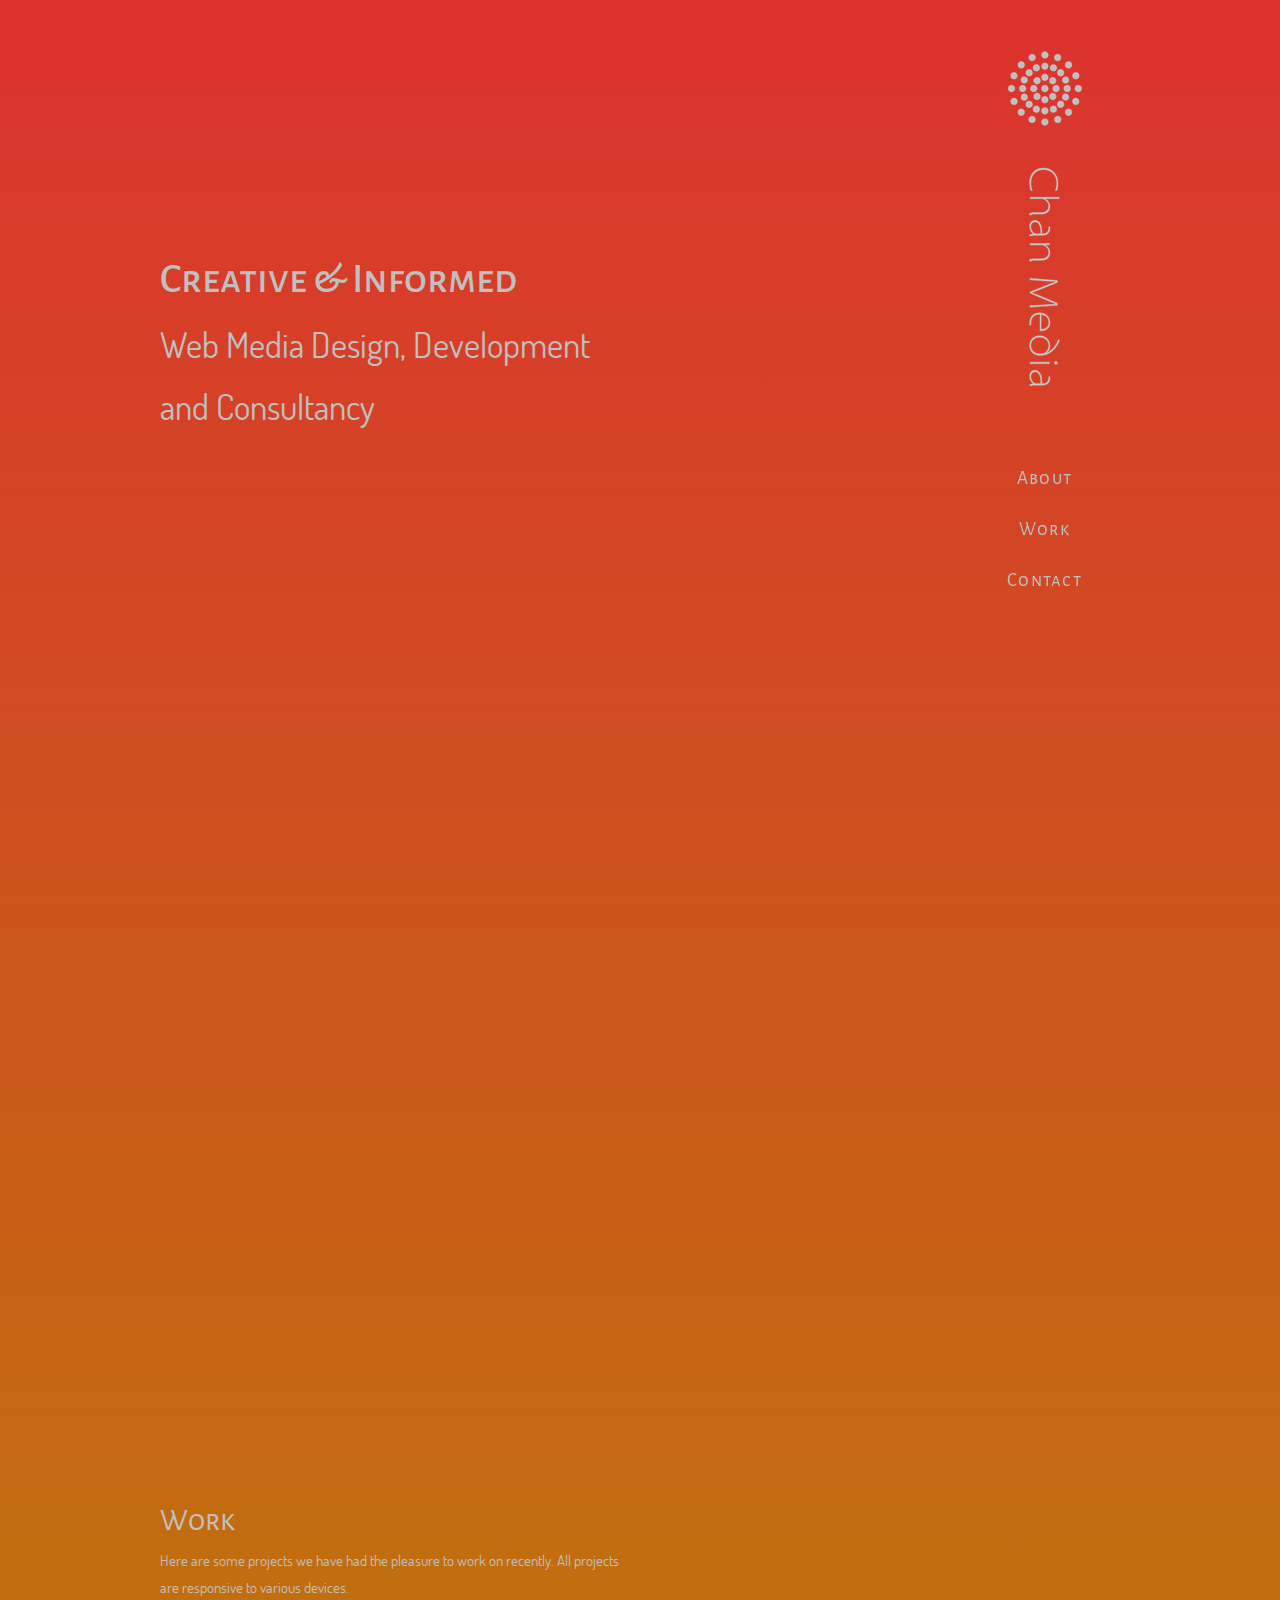
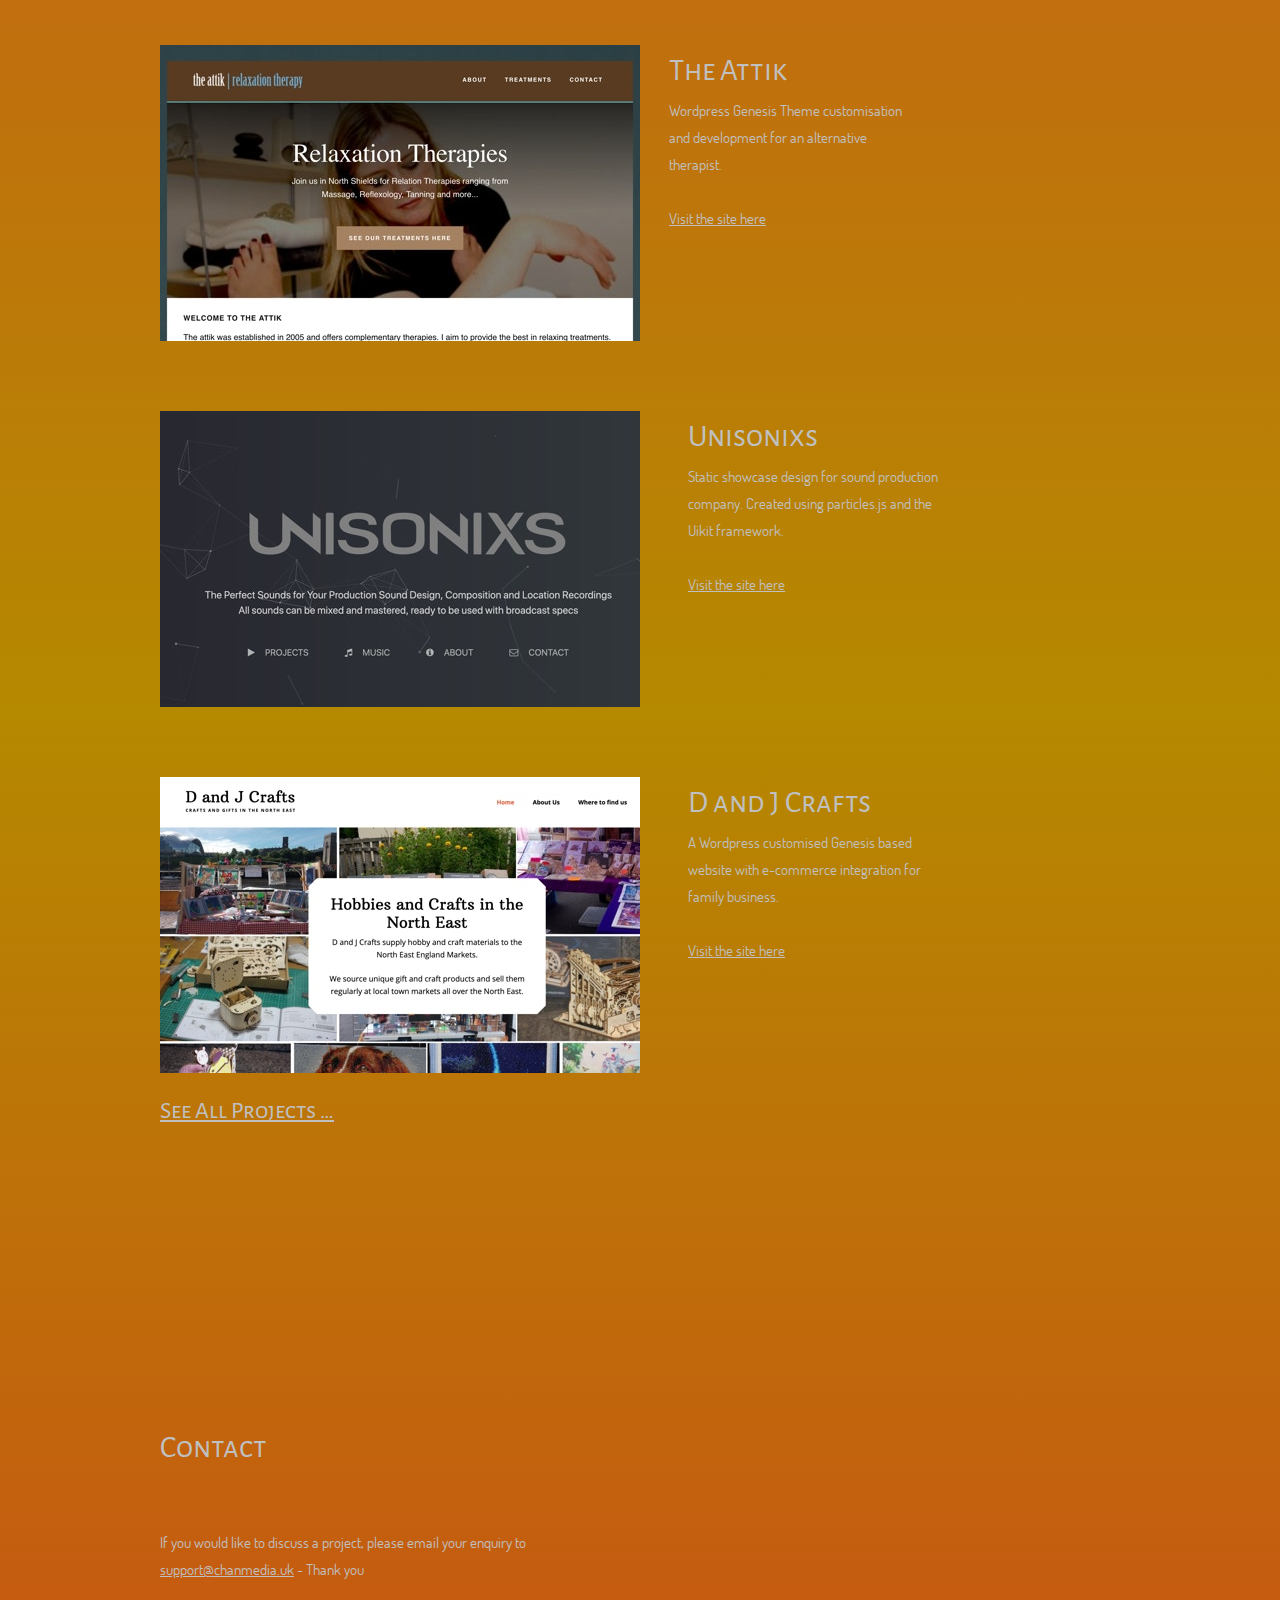
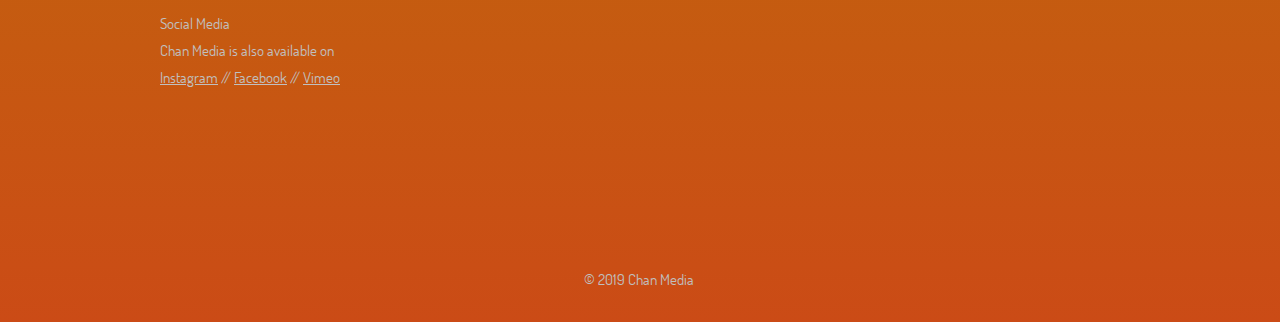
==== commit 1aefc5c1: "5" ====
--- a/index.html
+++ b/index.html
@@ -6,44 +6,44 @@
 <meta name="referrer" content="same-origin">
 <meta name="viewport" content="width=device-width,initial-scale=1,shrink-to-fit=no">
 <style>.anim{visibility:hidden}</style>
-<style>@font-face{font-family:"Alegreya Sans SC";src:url('css/AlegreyaSansSC-Regular.woff2') format('woff2'),url('css/AlegreyaSansSC-Regular.woff') format('woff');font-weight:400}@font-face{font-family:"Alegreya Sans SC";src:url('css/AlegreyaSansSC-Medium.woff2') format('woff2'),url('css/AlegreyaSansSC-Medium.woff') format('woff');font-weight:500}@font-face{font-family:"Dosis";src:url('css/Dosis-Regular.woff2') format('woff2'),url('css/Dosis-Regular.woff') format('woff');font-weight:400}@font-face{font-family:"Dosis";src:url('css/Dosis-Bold.woff2') format('woff2'),url('css/Dosis-Bold.woff') format('woff');font-weight:700}body,div{font-size:0}p, span,h1,h2,h3,h4,h5,h6{margin:0;word-spacing:normal;word-wrap:break-word;-ms-word-wrap:break-word;pointer-events:auto}sup{font-size:inherit;vertical-align:baseline;position:relative;top:-0.4em}sub{font-size:inherit;vertical-align:baseline;position:relative;top:0.4em}ul{display:block;word-spacing:normal;word-wrap:break-word;list-style-type:none;padding:0;margin:0;-moz-padding-start:0;-khtml-padding-start:0;-webkit-padding-start:0;-o-padding-start:0;-padding-start:0;-webkit-margin-before:0;-webkit-margin-after:0}li{display:block}li p{-webkit-touch-callout:none;-webkit-user-select:none;-khtml-user-select::none;-moz-user-select:none;-ms-user-select:none;-o-user-select:none;user-select:none}form{display:inline-block}a{text-decoration:inherit;color:inherit;-webkit-tap-highlight-color:rgba(0,0,0,0)}textarea{resize:none}.shm-l{float:left;clear:left}.shm-r{float:right;clear:right}.whitespacefix{word-spacing:-1px}video:not(#vbk):not(.videoinline){width:100%;max-width:900px}video:-webkit-full-screen{max-width:100% !important}video:-moz-full-screen{max-width:100% !important}video:-ms-fullscreen{max-width:100% !important}video:fullscreen{max-width:100% !important}.player1.fullscreen1-active video{max-width:100% !important}html{font-family:sans-serif;-ms-text-size-adjust:100%;-webkit-text-size-adjust:100%}body{margin:0}audio,video{display:inline-block;vertical-align:baseline}audio:not([controls]){display:none;height:0}[hidden],template{display:none}a{background:0 0}a:active,a:hover{outline:0}b,strong{font-weight:700}dfn{font-style:italic}h1,h2,h3,h4,h5,h6{font-size:1em;line-height:1;margin:0em 0}img{border:0}svg:not(:root){overflow:hidden}button,input,optgroup,select,textarea{color:inherit;font:inherit;margin:0}button{overflow:visible}button,select{text-transform:none}button,html input[type=button],input[type=submit]{-webkit-appearance:button;cursor:pointer;box-sizing:border-box;white-space: normal}input[type=text],input[type=password],textarea{-webkit-appearance:none;appearance: none;box-sizing:border-box}button[disabled],html input[disabled]{cursor:default}button::-moz-focus-inner,input::-moz-focus-inner{border:0;padding:0}input{line-height:normal}input[type=checkbox],input[type=radio]{box-sizing:border-box;padding:0}input[type=number]::-webkit-inner-spin-button,input[type=number]::-webkit-outer-spin-button{height:auto}input[type=search]{-webkit-appearance:textfield;-moz-box-sizing:content-box;-webkit-box-sizing:content-box;box-sizing:content-box}input[type=search]::-webkit-search-cancel-button,input[type=search]::-webkit-search-decoration{-webkit-appearance:none}textarea{overflow:auto;box-sizing:border-box;border-color:#ddd}optgroup{font-weight:700}table{border-collapse:collapse;border-spacing:0}td,th{padding:0}
-html { -webkit-font-smoothing: antialiased; -moz-osx-font-smoothing: grayscale; }@-webkit-keyframes fadeIn{from{opacity:0}to{opacity:1}}@keyframes fadeIn{from{opacity:0}to{opacity:1}}.fadeIn{-webkit-animation-name:fadeIn;animation-name:fadeIn}.animated{-webkit-animation-fill-mode:both;animation-fill-mode:both}.animated.infinite{-webkit-animation-iteration-count:infinite;animation-iteration-count:infinite}#b{background-color:#fff}.ps13{margin-top:0;top:0;position:-webkit-sticky;position:-moz-sticky;position:-o-sticky;position:-ms-sticky;position:sticky}.v4{display:block;*display:block;zoom:1;vertical-align:top}.s13{z-index:16;pointer-events:none;min-width:960px;width:960px;margin-left:auto;margin-right:auto}.v5{display:inline-block;*display:inline;zoom:1;vertical-align:top}.ps14{position:relative;margin-left:809px;margin-top:0}.s14{min-width:151px;width:151px;min-height:620px}.c10{z-index:16;pointer-events:auto}.v6{display:inline-block;*display:inline;zoom:1;vertical-align:top}.ps15{position:relative;margin-left:0;margin-top:0}.s15{min-width:151px;width:151px;min-height:29px;height:29px}.c11{z-index:19;pointer-events:none;border:0;background-color:transparent}.v7{display:inline-block;*display:inline;zoom:1;vertical-align:top}.ps16{position:relative;margin-left:0;margin-top:0}.s16{min-width:151px;width:151px;min-height:388px;height:388px}.c12{z-index:18}.a{display:block}.i5{position:absolute;left:2px;width:146px;height:388px;top:0;border:0}.i6{left:2px;width:146px;height:388px;top:0;display:inline-block}.v8{display:inline-block;*display:inline;zoom:1;vertical-align:top}.ps17{position:relative;margin-left:0;margin-top:0}.s17{min-width:151px;width:151px;min-height:50px;height:50px}.c13{z-index:21;pointer-events:none;border:0;background-color:transparent}.v9{display:inline-block;*display:inline;zoom:1;vertical-align:top;overflow:hidden}.ps18{position:relative;margin-left:0;margin-top:0}.s18{min-width:151px;width:151px;min-height:51px;height:51px}.c14{z-index:22}.p3{padding-top:0;text-indent:0;padding-bottom:0;padding-right:0;text-align:center}.f9{font-family:"Alegreya Sans SC";font-size:19px;font-weight:400;font-style:normal;text-decoration:none;text-transform:none;color:#c0c0c0;background-color:initial;line-height:23px;letter-spacing:1.22px;text-shadow:none}.ps19{position:relative;margin-left:0;margin-top:0}.s19{min-width:151px;width:151px;min-height:51px;height:51px}.c15{z-index:20}.c16{z-index:23}.ps20{position:relative;margin-top:-620px}.s20{width:100%;min-width:960px;min-height:2315px;behavior:url(js/PIE.htc);-pie-background:linear-gradient(bottom, rgb(181,137,0) 0%, rgb(220,50,47) 100%);height:2315px;behavior:url(js/PIE.htc);-pie-background:linear-gradient(bottom, rgb(181,137,0) 0%, rgb(220,50,47) 100%);height:2315px}.c17{z-index:2;pointer-events:none;border:0;background-image:-webkit-gradient(linear, left bottom, left top, color-stop(0, rgb(181,137,0)), color-stop(1, rgb(220,50,47)));background-image:-o-linear-gradient(top, rgb(181,137,0) 0%, rgb(220,50,47) 100%);background-image:-webkit-linear-gradient(top, rgb(181,137,0) 0%, rgb(220,50,47) 100%);background-image:-ms-linear-gradient(top, rgb(181,137,0) 0%, rgb(220,50,47) 100%);background-image:linear-gradient(to top, rgb(181,137,0) 0%, rgb(220,50,47) 100%);background-clip:padding-box}.ps21{position:relative;margin-top:245px}.v10{display:block;*display:block;zoom:1;vertical-align:top}.s21{min-width:960px;width:960px;margin-left:auto;margin-right:auto}.v11{display:none;*display:none;zoom:1;vertical-align:top}.ps23{position:relative;margin-left:0;margin-top:0}.s23{min-width:480px;width:480px;min-height:269px}.w{line-height:0}.v12{display:none;*display:none;zoom:1;vertical-align:top;overflow:hidden}.v13{display:inline-block;*display:inline;zoom:1;vertical-align:top;overflow:hidden}.ps25{position:relative;margin-left:0;margin-top:0}.s25{min-width:480px;width:480px;min-height:269px;height:269px}.c21{z-index:8;pointer-events:auto}.p5{padding-top:0;text-indent:0;padding-bottom:0;padding-right:0;text-align:left}.f12{font-family:"Alegreya Sans SC";font-size:41px;font-weight:500;font-style:normal;text-decoration:none;text-transform:none;color:#c0c0c0;background-color:initial;line-height:69px;letter-spacing:normal;text-shadow:none}.f13{font-family:Dosis;font-size:35px;font-weight:400;font-style:normal;text-decoration:none;text-transform:none;color:#c0c0c0;background-color:initial;line-height:62px;letter-spacing:normal;text-shadow:none}.ps26{position:relative;margin-left:-480px;margin-top:601px}.s26{min-width:1px;width:1px;min-height:1px}.ps27{position:relative;margin-left:-1px;margin-top:665px}.s27{min-width:480px;width:480px;min-height:296px;height:296px}.c22{z-index:4;pointer-events:auto}.p6{padding-top:0;text-indent:0;padding-bottom:0;padding-right:0;text-align:left}.f14{font-family:"Alegreya Sans SC";font-size:31px;font-weight:400;font-style:normal;text-decoration:none;text-transform:none;color:#c0c0c0;background-color:initial;line-height:52px;letter-spacing:normal;text-shadow:none}.f15{font-family:Dosis;font-size:31px;font-weight:400;font-style:normal;text-decoration:none;text-transform:none;color:#c0c0c0;background-color:initial;line-height:55px;letter-spacing:normal;text-shadow:none}.f16{font-family:Dosis;font-size:15px;font-weight:400;font-style:normal;text-decoration:none;text-transform:none;color:#c0c0c0;background-color:initial;line-height:27px;letter-spacing:normal;text-shadow:none}.f17{font-family:Dosis;font-size:15px;font-weight:400;font-style:normal;text-decoration:underline;text-transform:none;color:#c0c0c0;background-color:initial;line-height:27px;letter-spacing:normal;text-shadow:none}.ps28{position:relative;margin-left:-480px;margin-top:1180px}.ps29{position:relative;margin-left:-1px;margin-top:1250px}.s28{min-width:480px;width:480px;min-height:106px;height:106px}.c23{z-index:5;pointer-events:auto}.ps30{position:relative;margin-top:-670px}.s29{pointer-events:none;min-width:960px;width:960px;margin-left:auto;margin-right:auto}.ps31{position:relative;margin-left:0;margin-top:0}.s30{min-width:761px;width:761px;min-height:296px}.ps32{position:relative;margin-left:0;margin-top:0}.s31{min-width:480px;width:480px;min-height:296px;height:296px}.c24{z-index:7;pointer-events:auto}.i9{position:absolute;left:0;width:480px;height:296px;top:0;border:0}.i10{left:0;width:480px;height:296px;top:0;display:inline-block}.ps33{position:relative;margin-left:29px;margin-top:0}.s32{min-width:252px;width:252px;min-height:296px;height:296px}.c25{z-index:6;pointer-events:auto}@media (min-width:480px) and (max-width:959px) {.s13{min-width:480px;width:480px}.ps14{margin-left:327px}.s14{min-width:153px;width:153px;min-height:168px}.v6{display:none;*display:none}.v7{display:none;*display:none}.s17{min-width:153px;width:153px;min-height:51px;height:51px}.s18{min-width:153px;width:153px;min-height:26px;height:26px}.f9{font-size:13px;line-height:16px}.ps19{margin-top:20px}.s19{min-width:153px;width:153px;min-height:25px;height:25px}.ps20{margin-top:-168px}.s20{min-width:480px;min-height:1158px;height:1158px;height:1158px}.ps21{margin-top:0}.s21{min-width:480px;width:480px}.v11{display:inline-block;*display:inline}.ps22{position:relative;margin-left:0;margin-top:0}.s22{min-width:160px;width:160px;min-height:51px;height:51px}.c18{z-index:3;pointer-events:auto}.i7{position:absolute;left:12px;width:136px;height:51px;top:0;border:0}.i8{left:12px;width:136px;height:51px;top:0;display:inline-block}.ps23{margin-left:-155px;margin-top:83px}.s23{min-width:310px;width:310px;min-height:168px}.s25{min-width:310px;width:310px;min-height:168px;height:168px}.f12{font-size:26px;line-height:44px}.f13{font-size:21px;line-height:37px}.ps26{margin-left:-315px;margin-top:314px}.ps27{margin-left:5px;margin-top:382px}.s27{min-width:309px;width:309px;min-height:227px;height:227px}.f14{font-size:15px;line-height:25px}.f15{font-size:15px;line-height:27px}.f16{font-size:13px;line-height:23px}.f17{font-size:13px;line-height:23px}.ps28{margin-left:-315px;margin-top:674px}.ps29{margin-left:5px;margin-top:729px}.s28{min-width:309px;width:309px;min-height:94px;height:94px}.ps30{margin-top:-327px}.s29{min-width:480px;width:480px}.ps31{margin-left:5px}.s30{min-width:309px;width:309px;min-height:294px}.ps32{margin-left:1px}.s31{min-width:308px;width:308px;min-height:167px;height:167px}.i9{width:308px;height:167px}.i10{width:308px;height:167px}.ps33{margin-left:0;margin-top:10px}.s32{min-width:309px;width:309px;min-height:117px;height:117px}}@media (max-width:479px) {.v4{display:none;*display:none}.v5{display:none;*display:none}.s15{min-width:50px;width:50px;min-height:17px;height:17px}.v7{display:none;*display:none}.ps17{margin-top:129px}.s17{min-width:50px;width:50px;min-height:17px;height:17px}.s18{min-width:50px;width:50px;min-height:17px;height:17px}.f9{font-size:6px;line-height:7px}.s19{min-width:50px;width:50px;min-height:17px;height:17px}.ps20{margin-top:0}.s20{min-width:320px;min-height:772px;height:772px;height:772px}.ps21{margin-top:0}.s21{min-width:320px;width:320px}.v11{display:inline-block;*display:inline}.ps22{position:relative;margin-left:76px;margin-top:0}.s22{min-width:169px;width:169px;min-height:41px;height:41px}.c18{z-index:3;pointer-events:auto}.i7{position:absolute;left:30px;width:110px;height:41px;top:0;border:0}.i8{left:30px;width:110px;height:41px;top:0;display:inline-block}.ps23{margin-left:77px;margin-top:40px}.s23{min-width:166px;width:166px;min-height:89px}.v12{display:inline-block;*display:inline}.ps24{position:relative;margin-left:0;margin-top:0}.s24{min-width:166px;width:166px;min-height:89px;height:89px}.c20{z-index:17;pointer-events:auto}.p4{padding-top:0;text-indent:0;padding-bottom:0;padding-right:0;text-align:center}.f10{font-family:"Alegreya Sans SC";font-size:15px;font-weight:500;font-style:normal;text-decoration:none;text-transform:none;color:#c0c0c0;background-color:initial;line-height:25px;letter-spacing:normal;text-shadow:none}.f11{font-family:Dosis;font-size:13px;font-weight:400;font-style:normal;text-decoration:none;text-transform:none;color:#c0c0c0;background-color:initial;line-height:23px;letter-spacing:normal;text-shadow:none}.v13{display:none;*display:none}.ps26{margin-left:-243px;margin-top:199px}.ps27{margin-left:39px;margin-top:226px}.s27{min-width:240px;width:240px;min-height:208px;height:208px}.f14{font-size:15px;line-height:25px}.f15{font-size:10px;line-height:17px}.f16{font-size:12px;line-height:21px}.f17{font-size:12px;line-height:21px}.ps28{margin-left:-280px;margin-top:434px}.ps29{margin-left:40px;margin-top:502px}.s28{min-width:240px;width:240px;min-height:94px;height:94px}.ps30{margin-top:-107px}.s29{min-width:320px;width:320px}.ps31{margin-left:41px}.s30{min-width:240px;width:240px;min-height:266px}.s31{min-width:240px;width:240px;min-height:147px;height:147px}.i9{width:240px;height:147px}.i10{width:240px;height:147px}.ps33{margin-left:0;margin-top:10px}.s32{min-width:240px;width:240px;min-height:109px;height:109px}}</style>
-<link as="style" onload="this.onload=null;this.rel='stylesheet'" rel="preload" href="css/site.20190517095243.css">
-<noscript><link rel="stylesheet" href="css/site.20190517095243.css"></noscript>
+<style>@font-face{font-family:"Alegreya Sans SC";src:url('css/AlegreyaSansSC-Regular.woff2') format('woff2'),url('css/AlegreyaSansSC-Regular.woff') format('woff');font-weight:400}@font-face{font-family:"Alegreya Sans SC";src:url('css/AlegreyaSansSC-Medium.woff2') format('woff2'),url('css/AlegreyaSansSC-Medium.woff') format('woff');font-weight:500}@font-face{font-family:"Dosis";src:url('css/Dosis-Regular.woff2') format('woff2'),url('css/Dosis-Regular.woff') format('woff');font-weight:400}body,div{font-size:0}p, span,h1,h2,h3,h4,h5,h6{margin:0;word-spacing:normal;word-wrap:break-word;-ms-word-wrap:break-word;pointer-events:auto}sup{font-size:inherit;vertical-align:baseline;position:relative;top:-0.4em}sub{font-size:inherit;vertical-align:baseline;position:relative;top:0.4em}ul{display:block;word-spacing:normal;word-wrap:break-word;list-style-type:none;padding:0;margin:0;-moz-padding-start:0;-khtml-padding-start:0;-webkit-padding-start:0;-o-padding-start:0;-padding-start:0;-webkit-margin-before:0;-webkit-margin-after:0}li{display:block}li p{-webkit-touch-callout:none;-webkit-user-select:none;-khtml-user-select::none;-moz-user-select:none;-ms-user-select:none;-o-user-select:none;user-select:none}form{display:inline-block}a{text-decoration:inherit;color:inherit;-webkit-tap-highlight-color:rgba(0,0,0,0)}textarea{resize:none}.shm-l{float:left;clear:left}.shm-r{float:right;clear:right}.whitespacefix{word-spacing:-1px}video:not(#vbk):not(.videoinline){width:100%;max-width:900px}video:-webkit-full-screen{max-width:100% !important}video:-moz-full-screen{max-width:100% !important}video:-ms-fullscreen{max-width:100% !important}video:fullscreen{max-width:100% !important}.player1.fullscreen1-active video{max-width:100% !important}html{font-family:sans-serif;-ms-text-size-adjust:100%;-webkit-text-size-adjust:100%}body{margin:0}audio,video{display:inline-block;vertical-align:baseline}audio:not([controls]){display:none;height:0}[hidden],template{display:none}a{background:0 0}a:active,a:hover{outline:0}b,strong{font-weight:700}dfn{font-style:italic}h1,h2,h3,h4,h5,h6{font-size:1em;line-height:1;margin:0em 0}img{border:0}svg:not(:root){overflow:hidden}button,input,optgroup,select,textarea{color:inherit;font:inherit;margin:0}button{overflow:visible}button,select{text-transform:none}button,html input[type=button],input[type=submit]{-webkit-appearance:button;cursor:pointer;box-sizing:border-box;white-space: normal}input[type=text],input[type=password],textarea{-webkit-appearance:none;appearance: none;box-sizing:border-box}button[disabled],html input[disabled]{cursor:default}button::-moz-focus-inner,input::-moz-focus-inner{border:0;padding:0}input{line-height:normal}input[type=checkbox],input[type=radio]{box-sizing:border-box;padding:0}input[type=number]::-webkit-inner-spin-button,input[type=number]::-webkit-outer-spin-button{height:auto}input[type=search]{-webkit-appearance:textfield;-moz-box-sizing:content-box;-webkit-box-sizing:content-box;box-sizing:content-box}input[type=search]::-webkit-search-cancel-button,input[type=search]::-webkit-search-decoration{-webkit-appearance:none}textarea{overflow:auto;box-sizing:border-box;border-color:#ddd}optgroup{font-weight:700}table{border-collapse:collapse;border-spacing:0}td,th{padding:0}
+html { -webkit-font-smoothing: antialiased; -moz-osx-font-smoothing: grayscale; }@-webkit-keyframes fadeIn{from{opacity:0}to{opacity:1}}@keyframes fadeIn{from{opacity:0}to{opacity:1}}.fadeIn{-webkit-animation-name:fadeIn;animation-name:fadeIn}.animated{-webkit-animation-fill-mode:both;animation-fill-mode:both}.animated.infinite{-webkit-animation-iteration-count:infinite;animation-iteration-count:infinite}#b{background-color:#fff}.ps14{margin-top:0;top:0;position:-webkit-sticky;position:-moz-sticky;position:-o-sticky;position:-ms-sticky;position:sticky}.v4{display:block;*display:block;zoom:1;vertical-align:top}.s14{z-index:17;pointer-events:none;min-width:960px;width:960px;margin-left:auto;margin-right:auto}.v5{display:inline-block;*display:inline;zoom:1;vertical-align:top}.ps15{position:relative;margin-left:809px;margin-top:0}.s15{min-width:151px;width:151px;min-height:620px}.c11{z-index:17;pointer-events:auto}.v6{display:inline-block;*display:inline;zoom:1;vertical-align:top}.ps16{position:relative;margin-left:0;margin-top:0}.s16{min-width:151px;width:151px;min-height:29px;height:29px}.c12{z-index:19;pointer-events:none;border:0;background-color:transparent}.v7{display:inline-block;*display:inline;zoom:1;vertical-align:top}.ps17{position:relative;margin-left:0;margin-top:0}.s17{min-width:151px;width:151px;min-height:388px;height:388px}.c13{z-index:18}.a{display:block}.i5{position:absolute;left:2px;width:146px;height:388px;top:0;border:0}.i6{left:2px;width:146px;height:388px;top:0;display:inline-block}.v8{display:inline-block;*display:inline;zoom:1;vertical-align:top}.ps18{position:relative;margin-left:0;margin-top:0}.s18{min-width:151px;width:151px;min-height:50px;height:50px}.c14{z-index:21;pointer-events:none;border:0;background-color:transparent}.v9{display:inline-block;*display:inline;zoom:1;vertical-align:top;overflow:hidden}.ps19{position:relative;margin-left:0;margin-top:0}.s19{min-width:151px;width:151px;min-height:51px;height:51px}.c15{z-index:22}.p3{padding-top:0;text-indent:0;padding-bottom:0;padding-right:0;text-align:center}.f7{font-family:"Alegreya Sans SC";font-size:19px;font-weight:400;font-style:normal;text-decoration:none;text-transform:none;color:#c0c0c0;background-color:initial;line-height:23px;letter-spacing:1.22px;text-shadow:none}.ps20{position:relative;margin-left:0;margin-top:0}.s20{min-width:151px;width:151px;min-height:51px;height:51px}.c16{z-index:20}.c17{z-index:23}.ps21{position:relative;margin-top:-620px}.s21{width:100%;min-width:960px;min-height:2315px;behavior:url(js/PIE.htc);-pie-background:linear-gradient(bottom, rgb(181,137,0) 0%, rgb(220,50,47) 100%);height:2315px;behavior:url(js/PIE.htc);-pie-background:linear-gradient(bottom, rgb(181,137,0) 0%, rgb(220,50,47) 100%);height:2315px}.c18{z-index:2;pointer-events:none;border:0;background-image:-webkit-gradient(linear, left bottom, left top, color-stop(0, rgb(181,137,0)), color-stop(1, rgb(220,50,47)));background-image:-o-linear-gradient(top, rgb(181,137,0) 0%, rgb(220,50,47) 100%);background-image:-webkit-linear-gradient(top, rgb(181,137,0) 0%, rgb(220,50,47) 100%);background-image:-ms-linear-gradient(top, rgb(181,137,0) 0%, rgb(220,50,47) 100%);background-image:linear-gradient(to top, rgb(181,137,0) 0%, rgb(220,50,47) 100%);background-clip:padding-box}.ps22{position:relative;margin-top:245px}.v10{display:block;*display:block;zoom:1;vertical-align:top}.s22{min-width:960px;width:960px;margin-left:auto;margin-right:auto}.v11{display:none;*display:none;zoom:1;vertical-align:top}.ps24{position:relative;margin-left:0;margin-top:0}.s24{min-width:480px;width:480px;min-height:269px}.w{line-height:0}.v12{display:none;*display:none;zoom:1;vertical-align:top;overflow:hidden}.v13{display:inline-block;*display:inline;zoom:1;vertical-align:top;overflow:hidden}.ps26{position:relative;margin-left:0;margin-top:0}.s26{min-width:480px;width:480px;min-height:269px;height:269px}.c22{z-index:8;pointer-events:auto}.p5{padding-top:0;text-indent:0;padding-bottom:0;padding-right:0;text-align:left}.f10{font-family:"Alegreya Sans SC";font-size:41px;font-weight:500;font-style:normal;text-decoration:none;text-transform:none;color:#c0c0c0;background-color:initial;line-height:69px;letter-spacing:normal;text-shadow:none}.f11{font-family:Dosis;font-size:35px;font-weight:400;font-style:normal;text-decoration:none;text-transform:none;color:#c0c0c0;background-color:initial;line-height:62px;letter-spacing:normal;text-shadow:none}.ps27{position:relative;margin-left:-480px;margin-top:601px}.s27{min-width:1px;width:1px;min-height:1px}.ps28{position:relative;margin-left:-1px;margin-top:665px}.s28{min-width:480px;width:480px;min-height:296px;height:296px}.c23{z-index:4;pointer-events:auto}.p6{padding-top:0;text-indent:0;padding-bottom:0;padding-right:0;text-align:left}.f12{font-family:"Alegreya Sans SC";font-size:31px;font-weight:400;font-style:normal;text-decoration:none;text-transform:none;color:#c0c0c0;background-color:initial;line-height:52px;letter-spacing:normal;text-shadow:none}.f13{font-family:Dosis;font-size:31px;font-weight:400;font-style:normal;text-decoration:none;text-transform:none;color:#c0c0c0;background-color:initial;line-height:55px;letter-spacing:normal;text-shadow:none}.f14{font-family:Dosis;font-size:15px;font-weight:400;font-style:normal;text-decoration:none;text-transform:none;color:#c0c0c0;background-color:initial;line-height:27px;letter-spacing:normal;text-shadow:none}.f15{font-family:Dosis;font-size:15px;font-weight:400;font-style:normal;text-decoration:underline;text-transform:none;color:#c0c0c0;background-color:initial;line-height:27px;letter-spacing:normal;text-shadow:none}.ps29{position:relative;margin-left:-480px;margin-top:1180px}.ps30{position:relative;margin-left:-1px;margin-top:1250px}.s29{min-width:480px;width:480px;min-height:106px;height:106px}.c24{z-index:5;pointer-events:auto}.ps31{position:relative;margin-top:-670px}.s30{pointer-events:none;min-width:960px;width:960px;margin-left:auto;margin-right:auto}.ps32{position:relative;margin-left:0;margin-top:0}.s31{min-width:761px;width:761px;min-height:296px}.ps33{position:relative;margin-left:0;margin-top:0}.s32{min-width:480px;width:480px;min-height:296px;height:296px}.c25{z-index:7;pointer-events:auto}.i9{position:absolute;left:0;width:480px;height:296px;top:0;border:0}.i10{left:0;width:480px;height:296px;top:0;display:inline-block}@media (min-width:480px) and (max-width:959px) {.s14{min-width:480px;width:480px}.ps15{margin-left:327px}.s15{min-width:153px;width:153px;min-height:168px}.v6{display:none;*display:none}.v7{display:none;*display:none}.s18{min-width:153px;width:153px;min-height:51px;height:51px}.s19{min-width:153px;width:153px;min-height:26px;height:26px}.f7{font-size:13px;line-height:16px}.ps20{margin-top:20px}.s20{min-width:153px;width:153px;min-height:25px;height:25px}.ps21{margin-top:-168px}.s21{min-width:480px;min-height:1158px;height:1158px;height:1158px}.ps22{margin-top:0}.s22{min-width:480px;width:480px}.v11{display:inline-block;*display:inline}.ps23{position:relative;margin-left:0;margin-top:0}.s23{min-width:160px;width:160px;min-height:51px;height:51px}.c19{z-index:3;pointer-events:auto}.i7{position:absolute;left:12px;width:136px;height:51px;top:0;border:0}.i8{left:12px;width:136px;height:51px;top:0;display:inline-block}.ps24{margin-left:-155px;margin-top:83px}.s24{min-width:310px;width:310px;min-height:168px}.s26{min-width:310px;width:310px;min-height:168px;height:168px}.f10{font-size:26px;line-height:44px}.f11{font-size:21px;line-height:37px}.ps27{margin-left:-315px;margin-top:314px}.ps28{margin-left:5px;margin-top:382px}.s28{min-width:309px;width:309px;min-height:227px;height:227px}.f12{font-size:15px;line-height:25px}.f13{font-size:15px;line-height:27px}.f14{font-size:13px;line-height:23px}.f15{font-size:13px;line-height:23px}.ps29{margin-left:-315px;margin-top:674px}.ps30{margin-left:5px;margin-top:729px}.s29{min-width:309px;width:309px;min-height:94px;height:94px}.ps31{margin-top:-327px}.s30{min-width:480px;width:480px}.ps32{margin-left:5px}.s31{min-width:309px;width:309px;min-height:294px}.ps33{margin-left:1px}.s32{min-width:308px;width:308px;min-height:167px;height:167px}.i9{width:308px;height:167px}.i10{width:308px;height:167px}}@media (max-width:479px) {.v4{display:none;*display:none}.v5{display:none;*display:none}.s16{min-width:50px;width:50px;min-height:17px;height:17px}.v7{display:none;*display:none}.ps18{margin-top:129px}.s18{min-width:50px;width:50px;min-height:17px;height:17px}.s19{min-width:50px;width:50px;min-height:17px;height:17px}.f7{font-size:6px;color:#e7e3e3;line-height:7px}.s20{min-width:50px;width:50px;min-height:17px;height:17px}.ps21{margin-top:0}.s21{min-width:320px;min-height:772px;height:772px;height:772px}.ps22{margin-top:0}.s22{min-width:320px;width:320px}.v11{display:inline-block;*display:inline}.ps23{position:relative;margin-left:44px;margin-top:0}.s23{min-width:233px;width:233px;min-height:51px;height:51px}.c19{z-index:3;pointer-events:auto}.i7{position:absolute;left:48px;width:136px;height:51px;top:0;border:0}.i8{left:48px;width:136px;height:51px;top:0;display:inline-block}.ps24{margin-left:44px;margin-top:30px}.s24{min-width:233px;width:233px;min-height:92px}.v12{display:inline-block;*display:inline}.ps25{position:relative;margin-left:0;margin-top:0}.s25{min-width:233px;width:233px;min-height:92px;height:92px}.c21{z-index:9;pointer-events:auto}.p4{padding-top:0;text-indent:0;padding-bottom:0;padding-right:0;text-align:center}.f8{font-family:"Alegreya Sans SC";font-size:19px;font-weight:500;font-style:normal;text-decoration:none;text-transform:none;color:#e7e3e3;background-color:initial;line-height:32px;letter-spacing:normal;text-shadow:none}.f9{font-family:Dosis;font-size:17px;font-weight:400;font-style:normal;text-decoration:none;text-transform:none;color:#e7e3e3;background-color:initial;line-height:30px;letter-spacing:normal;text-shadow:none}.v13{display:none;*display:none}.ps27{margin-left:-277px;margin-top:189px}.ps28{margin-left:39px;margin-top:216px}.s28{min-width:240px;width:240px;min-height:276px;height:276px}.f12{font-size:18px;color:#e7e3e3;line-height:31px}.f13{font-size:10px;color:#e7e3e3;line-height:17px}.f14{color:#e7e3e3}.f15{color:#e7e3e3}.ps29{margin-left:-280px;margin-top:492px}.ps30{margin-left:37px;margin-top:541px}.s29{min-width:245px;width:245px;min-height:119px;height:119px}.ps31{margin-top:-26px}.s30{min-width:320px;width:320px}.ps32{margin-left:40px}.s31{min-width:240px;width:240px;min-height:323px}.s32{min-width:240px;width:240px;min-height:147px;height:147px}.i9{width:240px;height:147px}.i10{width:240px;height:147px}}</style>
+<link as="style" onload="this.onload=null;this.rel='stylesheet'" rel="preload" href="css/site.20190517100345.css">
+<noscript><link rel="stylesheet" href="css/site.20190517100345.css"></noscript>
 <!--[if lte IE 7]>
-<link rel="stylesheet" href="css/site.20190517095243-lteIE7.css" type="text/css">
+<link rel="stylesheet" href="css/site.20190517100345-lteIE7.css" type="text/css">
 <![endif]-->
 <!--[if lte IE 8]>
-<link rel="stylesheet" href="css/site.20190517095243-lteIE8.css" type="text/css">
+<link rel="stylesheet" href="css/site.20190517100345-lteIE8.css" type="text/css">
 <![endif]-->
 <!--[if gte IE 9]>
-<link rel="stylesheet" href="css/site.20190517095243-gteIE9.css" type="text/css">
+<link rel="stylesheet" href="css/site.20190517100345-gteIE9.css" type="text/css">
 <![endif]-->
 <script>!function(e){var t=!1;try{t=e.document.createElement("link").relList.supports("preload")}catch(e){}if(!t)for(var n=e.document.getElementsByTagName("link"),l=0;l<n.length;l++){var a=n[l];"preload"===a.rel&&"style"===a.getAttribute("as")&&function(e){function t(){e.media="all"}e.addEventListener("load",t),setTimeout(function(){e.rel="stylesheet",e.media="nl x"}),setTimeout(t,3e3)}(a)}}(this);
 </script>
 </head>
 <body id="b">
-<div class="ps13 v4 s13">
-<div class="v5 ps14 s14 c10">
-<div class="v6 ps15 s15 c11"></div>
-<div class="v7 ps16 s16 c12">
+<div class="ps14 v4 s14">
+<div class="v5 ps15 s15 c11">
+<div class="v6 ps16 s16 c12"></div>
+<div class="v7 ps17 s17 c13">
 <a class="a" href="#"><picture class="i6"><source srcset="images/chanmedia-copy-2-49.png 1x, images/chanmedia-copy-2-98.png 2x" media="(max-width:479px)"><source srcset="images/chanmedia-copy-2-73.png 1x, images/chanmedia-copy-2-146.png 2x" media="(max-width:959px)"><source srcset="images/chanmedia-copy-2-146.png 1x, images/chanmedia-copy-2-292.png 2x" media="(min-width:960px)"><img src="images/chanmedia-copy-2-49.png" alt="" class="js i5"></picture></a>
 </div>
-<div class="v8 ps17 s17 c13"></div>
-<div class="v9 ps18 s18 c14">
-<p class="p3 f9"><a href="#anchor1">About</a></p>
+<div class="v8 ps18 s18 c14"></div>
+<div class="v9 ps19 s19 c15">
+<p class="p3 f7"><a href="#anchor1">About</a></p>
 </div>
-<div class="v9 ps19 s19 c15">
-<p class="p3 f9"><a href="#anchor2">Work</a></p>
+<div class="v9 ps20 s20 c16">
+<p class="p3 f7"><a href="#anchor2">Work</a></p>
 </div>
-<div class="v9 ps19 s18 c16">
-<p class="p3 f9"><a href="#anchor3">Contact</a></p>
+<div class="v9 ps20 s19 c17">
+<p class="p3 f7"><a href="#anchor3">Contact</a></p>
 </div>
 </div>
 </div>
-<div class="v8 ps20 s20 c17">
-<div class="ps21 v10 s21">
-<div class="v11 ps22 s22 c18">
+<div class="v8 ps21 s21 c18">
+<div class="ps22 v10 s22">
+<div class="v11 ps23 s23 c19">
 <picture class="i8">
 <source srcset="images/chanmedia-110.png 1x, images/chanmedia-220.png 2x" media="(max-width:479px)">
 <source srcset="images/chanmedia-136.png 1x, images/chanmedia-272.png 2x" media="(max-width:959px)">
@@ -51,38 +51,38 @@
 <img src="images/chanmedia-110.png" alt="" class="js2 i7">
 </picture>
 </div>
-<div class="v8 ps23 s23 c19">
-<div class="v8 ps18 s23 w">
-<div class="v12 ps24 s24 c20">
-<p class="p4 f10">Creative &amp; Informed</p>
-<p class="p4 f11">Web Media Design, Development and Consultancy</p>
+<div class="v8 ps24 s24 c20">
+<div class="v8 ps19 s24 w">
+<div class="v12 ps25 s25 c21">
+<p class="p4 f8">Creative &amp; Informed</p>
+<p class="p4 f9">Web Media Design, Development and Consultancy</p>
 </div>
-<div class="v13 ps25 s25 c21">
-<p class="p5 f12">Creative &amp; Informed</p>
-<p class="p5 f13">Web Media Design, Development and Consultancy</p>
+<div class="v13 ps26 s26 c22">
+<p class="p5 f10">Creative &amp; Informed</p>
+<p class="p5 f11">Web Media Design, Development and Consultancy</p>
 </div>
 </div>
 </div>
-<a name="anchor1" class="v8 ps26 s26">
+<a name="anchor1" class="v8 ps27 s27">
 </a>
-<div class="anim fadeIn js3 v9 ps27 s27 c22">
-<p class="p6 f14">About Chan Media</p>
-<p class="p6 f15">&#xfeff;&#x200b;</p>
-<p class="p6 f16">Chan Media utilise over 12 years experience in various digital media design and development disciplines to offer creative and informed digital solutions for individuals and businesses alike.</p>
-<p class="p6 f16">While based in the UK, services are offered internationally.</p>
-<p class="p6 f16">See some work examples <span class="f17"><a href="#anchor2">below</a></span></p>
+<div class="anim fadeIn js3 v9 ps28 s28 c23">
+<p class="p6 f12">About Chan Media</p>
+<p class="p6 f13">&#xfeff;&#x200b;</p>
+<p class="p6 f14">Chan Media utilise over 12 years experience in various digital media design and development disciplines to offer creative and informed digital solutions for individuals and businesses alike.</p>
+<p class="p6 f14">While based in the UK, services are offered internationally.</p>
+<p class="p6 f14">See some work examples <span class="f15"><a href="#anchor2">below</a></span></p>
 </div>
-<a name="anchor2" class="v8 ps28 s26">
+<a name="anchor2" class="v8 ps29 s27">
 </a>
-<div class="v9 ps29 s28 c23">
-<p class="p6 f14">Work</p>
-<p class="p6 f16">Here are some projects we have had the pleasure to work on recently. All projects are responsive to various devices.&nbsp;</p>
+<div class="v9 ps30 s29 c24">
+<p class="p6 f12">Work</p>
+<p class="p6 f14">Here are some projects we have had the pleasure to work on recently. All projects are responsive to various devices.&nbsp;</p>
 </div>
 </div>
 </div>
-<div class="ps30 v10 s29">
-<div class="v8 ps31 s30 c19">
-<div class="v8 ps32 s31 c24">
+<div class="ps31 v10 s30">
+<div class="v8 ps32 s31 c20">
+<div class="v8 ps33 s32 c25">
 <picture class="i10">
 <source srcset="images/attik-screen-shot-240-1.jpg 1x, images/attik-screen-shot-480-2.jpg 2x" media="(max-width:479px)">
 <source srcset="images/attik-screen-shot-308.jpg 1x, images/attik-screen-shot-616.jpg 2x" media="(max-width:959px)">
@@ -90,15 +90,15 @@
 <img src="images/attik-screen-shot-240-1.jpg" alt="" class="js4 i9">
 </picture>
 </div>
-<div class="v9 ps33 s32 c25">
-<p class="p6 f14">The Attik</p>
-<p class="p6 f16">Wordpress Genesis Theme customisation and development for an alternative therapist.</p>
-<p class="p6 f16">&#xfeff;&#x200b;</p>
-<p class="p6"><span class="f17"><a target="_blank" href="http://www.theattik.co.uk/" rel="noopener">Visit the site here</a></span></p>
+<div class="v ps s c">
+<p class="p f">The Attik</p>
+<p class="p f2">Wordpress Genesis Theme customisation and development for an alternative therapist.</p>
+<p class="p f2">&#xfeff;&#x200b;</p>
+<p class="p"><span class="f3"><a target="_blank" href="http://www.theattik.co.uk/" rel="noopener">Visit the site here</a></span></p>
 </div>
 </div>
-<div class="v ps s c">
-<div class="v ps2 s2 c2">
+<div class="v2 ps2 s2 c2">
+<div class="v2 ps3 s3 c3">
 <picture class="i2">
 <source srcset="images/unisonixs-ss-239.jpg 1x, images/unisonixs-ss-478.jpg 2x" media="(max-width:479px)">
 <source srcset="images/unisonixs-ss-308.jpg 1x, images/unisonixs-ss-616.jpg 2x" media="(max-width:959px)">
@@ -106,7 +106,7 @@
 <img src="images/unisonixs-ss-239.jpg" alt="" class="js5 i">
 </picture>
 </div>
-<div class="v2 ps3 s3 c3">
+<div class="v ps4 s4 c4">
 <p class="p f">Unisonixs</p>
 <p class="p f2">Static showcase design for sound production company. Created using particles.js and the Uikit framework.</p>
 <p class="p f2">&#xfeff;&#x200b;</p>
@@ -114,10 +114,10 @@
 </div>
 </div>
 </div>
-<div class="v ps4 s4 c4">
-<div class="ps5 v3 s5">
-<div class="v ps6 s6 c">
-<div class="v ps7 s7 c5">
+<div class="v2 ps5 s5 c5">
+<div class="ps6 v3 s6">
+<div class="v2 ps7 s7 c2">
+<div class="v2 ps8 s8 c6">
 <picture class="i4">
 <source srcset="images/d-and-j-ss-240-1.jpg 1x, images/d-and-j-ss-480-2.jpg 2x" media="(max-width:479px)">
 <source srcset="images/d-and-j-ss-308.jpg 1x, images/d-and-j-ss-616.jpg 2x" media="(max-width:959px)">
@@ -125,33 +125,33 @@
 <img src="images/d-and-j-ss-240-1.jpg" alt="" class="js6 i3">
 </picture>
 </div>
-<div class="v2 ps8 s8 c6">
+<div class="v ps9 s9 c7">
 <p class="p f">D and J Crafts</p>
 <p class="p f2">A Wordpress customised Genesis based website with e-commerce integration for family business.</p>
 <p class="p f2">&#xfeff;&#x200b;</p>
 <p class="p"><span class="f3"><a target="_blank" href="http://dandjcrafts.com" rel="noopener">Visit the site here</a></span></p>
 </div>
 </div>
-<div class="v2 ps9 s9 c7">
+<div class="v ps10 s10 c8">
 <p class="p"><span class="f4"><a href="page-2.html">See All Projects &hellip;</a></span></p>
 </div>
-<a name="anchor3" class="v ps10 s10">
+<a name="anchor3" class="v2 ps11 s11">
 </a>
-<div class="v2 ps11 s11 c8">
+<div class="v ps12 s12 c9">
 <p class="p f">Contact</p>
 <p class="p f5">&#xfeff;&#x200b;</p>
-<p class="p f2">If you would like to discuss a project, please email your enquiry to <span class="f6"><a href="javascript:em1();">support@chanmedia.uk</a></span><span class="f7"> </span>- Thank you</p>
+<p class="p f2">If you would like to discuss a project, please email your enquiry to <span class="f3"><a href="javascript:em1();">support@chanmedia.uk</a></span> - Thank you</p>
 <p class="p f2">&#xfeff;&#x200b;</p>
-<p class="p f7">Social Media</p>
+<p class="p f2">Social Media</p>
 <p class="p f2">Chan Media is also available on</p>
 <p class="p"><span class="f3"><a target="_blank" href="https://www.instagram.com/chan_media/" rel="noopener">Instagram</a></span><span class="f2"> // </span><span class="f3"><a target="_blank" href="https://www.facebook.com/Chan-Media-272792006985064/" rel="noopener">Facebook</a></span><span class="f2"> // </span><span class="f3"><a target="_blank" href="https://vimeo.com/user24539175" rel="noopener">Vimeo</a></span></p>
 </div>
-<div class="v2 ps12 s12 c9">
-<p class="p2 f8">&COPY; 2019 Chan Media&nbsp;</p>
+<div class="v ps13 s13 c10">
+<p class="p2 f6">&COPY; 2019 Chan Media&nbsp;</p>
 </div>
 </div>
 </div>
-<script>!function(){var s=["js/jquery.js","js/woolite.js","js/stickyfill.js","js/index.20190517095243.js"],n={},j=0,e=function(e){var o=new XMLHttpRequest;o.open("GET",s[e],!0),o.onload=function(){if(n[e]=o.responseText,4==++j)for(var t in s){var i=document.createElement("script");i.textContent=n[t],document.body.appendChild(i)}},o.send()};for(var o in s)e(o)}();
+<script>!function(){var s=["js/jquery.js","js/woolite.js","js/stickyfill.js","js/index.20190517100345.js"],n={},j=0,e=function(e){var o=new XMLHttpRequest;o.open("GET",s[e],!0),o.onload=function(){if(n[e]=o.responseText,4==++j)for(var t in s){var i=document.createElement("script");i.textContent=n[t],document.body.appendChild(i)}},o.send()};for(var o in s)e(o)}();
 </script>
 <script type="text/javascript">
 var ver=RegExp(/Mozilla\/5\.0 \(Linux; .; Android ([\d.]+)/).exec(navigator.userAgent);if(ver&&parseFloat(ver[1])<5){document.getElementsByTagName('body')[0].className+=' whitespacefix';}
--- a/css/site.20190517100345.css
+++ b/css/site.20190517100345.css
@@ -0,0 +1 @@
+.animated{-webkit-animation-fill-mode:both;animation-fill-mode:both}.animated.infinite{-webkit-animation-iteration-count:infinite;animation-iteration-count:infinite}@-webkit-keyframes fadeIn{from{opacity:0}to{opacity:1}}@keyframes fadeIn{from{opacity:0}to{opacity:1}}.fadeIn{-webkit-animation-name:fadeIn;animation-name:fadeIn}@font-face{font-family:"Alegreya Sans SC";src:url('AlegreyaSansSC-Regular.woff2') format('woff2'),url('AlegreyaSansSC-Regular.woff') format('woff');font-weight:400}@font-face{font-family:"Alegreya Sans SC";src:url('AlegreyaSansSC-Medium.woff2') format('woff2'),url('AlegreyaSansSC-Medium.woff') format('woff');font-weight:500}@font-face{font-family:"Dosis";src:url('Dosis-Regular.woff2') format('woff2'),url('Dosis-Regular.woff') format('woff');font-weight:400}.v{display:inline-block;vertical-align:top;overflow:hidden}.ps{position:relative;margin-left:29px;margin-top:0}.s{min-width:252px;width:252px;min-height:296px;height:296px}.c{z-index:6;pointer-events:auto}.p{padding-top:0;text-indent:0;padding-bottom:0;padding-right:0;text-align:left}.f{font-family:"Alegreya Sans SC";font-size:31px;font-weight:400;font-style:normal;text-decoration:none;text-transform:none;color:#c0c0c0;background-color:initial;line-height:52px;letter-spacing:normal;text-shadow:none}.f2{font-family:Dosis;font-size:15px;font-weight:400;font-style:normal;text-decoration:none;text-transform:none;color:#c0c0c0;background-color:initial;line-height:27px;letter-spacing:normal;text-shadow:none}.f3{font-family:Dosis;font-size:15px;font-weight:400;font-style:normal;text-decoration:underline;text-transform:none;color:#c0c0c0;background-color:initial;line-height:27px;letter-spacing:normal;text-shadow:none}.v2{display:inline-block;vertical-align:top}.ps2{position:relative;margin-left:0;margin-top:70px}.s2{min-width:780px;width:780px;min-height:296px}.ps3{position:relative;margin-left:0;margin-top:0}.s3{min-width:480px;width:480px;min-height:296px;height:296px}.c3{z-index:13;pointer-events:auto}.i{position:absolute;left:0;width:480px;height:296px;top:0;border:0}.i2{left:0;width:480px;height:296px;top:0;display:inline-block}.ps4{position:relative;margin-left:48px;margin-top:0}.s4{min-width:252px;width:252px;min-height:296px;height:296px}.c4{z-index:15;pointer-events:auto}.ps5{position:relative;margin-top:0}.s5{width:100%;min-width:960px;min-height:1215px}.c5{z-index:1;pointer-events:none;border:0;background-image:-webkit-gradient(linear, left top, left bottom, color-stop(0, rgb(181,137,0)), color-stop(1, rgb(203,75,22)));background-image:-o-linear-gradient(bottom, rgb(181,137,0) 0%, rgb(203,75,22) 100%);background-image:-webkit-linear-gradient(bottom, rgb(181,137,0) 0%, rgb(203,75,22) 100%);background-image:-ms-linear-gradient(bottom, rgb(181,137,0) 0%, rgb(203,75,22) 100%);background-image:linear-gradient(to bottom, rgb(181,137,0) 0%, rgb(203,75,22) 100%);background-clip:padding-box}.ps6{position:relative;margin-top:70px}.v3{display:block;vertical-align:top}.s6{min-width:960px;width:960px;margin-left:auto;margin-right:auto}.ps7{position:relative;margin-left:0;margin-top:0}.s7{min-width:780px;width:780px;min-height:296px}.ps8{position:relative;margin-left:0;margin-top:0}.s8{min-width:480px;width:480px;min-height:296px;height:296px}.c6{z-index:11;pointer-events:auto}.i3{position:absolute;left:0;width:480px;height:296px;top:0;border:0}.i4{left:0;width:480px;height:296px;top:0;display:inline-block}.ps9{position:relative;margin-left:48px;margin-top:0}.s9{min-width:252px;width:252px;min-height:296px;height:296px}.c7{z-index:10;pointer-events:auto}.ps10{position:relative;margin-left:0;margin-top:18px}.s10{min-width:252px;width:252px;min-height:80px;height:80px}.c8{z-index:12;pointer-events:auto}.f4{font-family:"Alegreya Sans SC";font-size:24px;font-weight:400;font-style:normal;text-decoration:underline;text-transform:none;color:#c0c0c0;background-color:initial;line-height:40px;letter-spacing:normal;text-shadow:none}.ps11{position:relative;margin-left:-252px;margin-top:256px}.s11{min-width:1px;width:1px;min-height:1px}.ps12{position:relative;margin-left:-1px;margin-top:349px}.s12{min-width:480px;width:480px;min-height:296px;height:296px}.c9{z-index:14;pointer-events:auto}.f5{font-family:Dosis;font-size:31px;font-weight:400;font-style:normal;text-decoration:none;text-transform:none;color:#c0c0c0;background-color:initial;line-height:55px;letter-spacing:normal;text-shadow:none}.ps13{position:relative;margin-left:180px;margin-top:148px}.s13{min-width:600px;width:600px;min-height:56px;height:56px}.c10{z-index:16;pointer-events:auto}.p2{padding-top:0;text-indent:0;padding-bottom:0;padding-right:0;text-align:center}.f6{font-family:Dosis;font-size:15px;font-weight:400;font-style:normal;text-decoration:none;text-transform:none;color:#c0c0c0;background-color:initial;line-height:27px;letter-spacing:normal;text-shadow:none}@media (min-width:480px) and (max-width:959px) {.ps{margin-left:0;margin-top:10px}.s{min-width:309px;width:309px;min-height:117px;height:117px}.f{font-size:15px;line-height:25px}.f2{font-size:13px;line-height:23px}.f3{font-size:13px;line-height:23px}.ps2{margin-left:6px;margin-top:10px}.s2{min-width:308px;width:308px;min-height:304px}.s3{min-width:308px;width:308px;min-height:177px;height:177px}.i{width:308px;height:177px}.i2{width:308px;height:177px}.ps4{margin-left:0;margin-top:10px}.s4{min-width:308px;width:308px;min-height:117px;height:117px}.ps5{margin-top:-292px}.s5{min-width:480px;min-height:1052px}.ps6{margin-top:302px}.s6{min-width:480px;width:480px}.ps7{margin-left:5px}.s7{min-width:310px;width:310px;min-height:322px}.ps8{margin-left:1px}.s8{min-width:308px;width:308px;min-height:190px;height:190px}.i3{width:308px;height:190px}.i4{width:308px;height:190px}.ps9{margin-left:0;margin-top:10px}.s9{min-width:310px;width:310px;min-height:122px;height:122px}.ps10{margin-left:-310px;margin-top:364px}.s10{min-width:126px;width:126px;min-height:40px;height:40px}.f4{font-size:12px;line-height:20px}.ps11{margin-left:-131px;margin-top:436px}.ps12{margin-left:4px;margin-top:511px}.s12{min-width:309px;width:309px;min-height:188px;height:188px}.f5{font-size:13px;line-height:23px}.ps13{margin-left:90px;margin-top:32px}.s13{min-width:300px;width:300px;min-height:19px;height:19px}.f6{font-size:7px;line-height:12px}}@media (max-width:479px) {.ps{margin-left:4px;margin-top:10px}.s{min-width:233px;width:233px;min-height:166px;height:166px}.f{font-size:18px;color:#e7e3e3;line-height:31px}.f2{color:#e7e3e3}.f3{color:#e7e3e3}.ps2{margin-left:41px;margin-top:29px}.s2{min-width:239px;width:239px;min-height:330px}.s3{min-width:239px;width:239px;min-height:145px;height:145px}.i{width:239px;height:145px}.i2{width:239px;height:145px}.ps4{margin-left:0;margin-top:10px}.s4{min-width:239px;width:239px;min-height:175px;height:175px}.ps5{margin-top:-664px}.s5{min-width:320px;min-height:1525px}.ps6{margin-top:694px}.s6{min-width:320px;width:320px}.ps7{margin-left:40px}.s7{min-width:240px;width:240px;min-height:334px}.s8{min-width:240px;width:240px;min-height:147px;height:147px}.i3{width:240px;height:147px}.i4{width:240px;height:147px}.ps9{margin-left:1px;margin-top:10px}.s9{min-width:238px;width:238px;min-height:177px;height:177px}.ps10{margin-left:39px;margin-top:60px}.s10{min-width:237px;width:237px;min-height:50px;height:50px}.f4{font-size:15px;color:#e7e3e3;line-height:25px}.ps11{margin-left:-276px;margin-top:117px}.ps12{margin-left:43px;margin-top:191px}.s12{min-width:233px;width:233px;min-height:255px;height:255px}.f5{font-size:10px;color:#e7e3e3;line-height:17px}.ps13{margin-left:59px;margin-top:25px}.s13{min-width:200px;width:200px;min-height:26px;height:26px}.f6{font-size:12px;color:#e7e3e3;line-height:21px}}.ps34{position:relative;margin-left:0;margin-top:21px}.s33{min-width:960px;width:960px;min-height:48px;height:48px}.p7{padding-top:0;text-indent:0;padding-bottom:0;padding-right:0;text-align:center}@media (min-width:480px) and (max-width:959px) {.ps34{margin-top:10px}.s33{min-width:480px;width:480px;min-height:24px;height:24px}}@media (max-width:479px) {.ps34{margin-top:7px}.s33{min-width:320px;width:320px;min-height:16px;height:16px}.p7{text-align:left}}--- a/css/site.20190517100345.css
+++ b/css/site.20190517100345.css
@@ -0,0 +1 @@
+.animated{-webkit-animation-fill-mode:both;animation-fill-mode:both}.animated.infinite{-webkit-animation-iteration-count:infinite;animation-iteration-count:infinite}@-webkit-keyframes fadeIn{from{opacity:0}to{opacity:1}}@keyframes fadeIn{from{opacity:0}to{opacity:1}}.fadeIn{-webkit-animation-name:fadeIn;animation-name:fadeIn}@font-face{font-family:"Alegreya Sans SC";src:url('AlegreyaSansSC-Regular.woff2') format('woff2'),url('AlegreyaSansSC-Regular.woff') format('woff');font-weight:400}@font-face{font-family:"Alegreya Sans SC";src:url('AlegreyaSansSC-Medium.woff2') format('woff2'),url('AlegreyaSansSC-Medium.woff') format('woff');font-weight:500}@font-face{font-family:"Dosis";src:url('Dosis-Regular.woff2') format('woff2'),url('Dosis-Regular.woff') format('woff');font-weight:400}.v{display:inline-block;vertical-align:top;overflow:hidden}.ps{position:relative;margin-left:29px;margin-top:0}.s{min-width:252px;width:252px;min-height:296px;height:296px}.c{z-index:6;pointer-events:auto}.p{padding-top:0;text-indent:0;padding-bottom:0;padding-right:0;text-align:left}.f{font-family:"Alegreya Sans SC";font-size:31px;font-weight:400;font-style:normal;text-decoration:none;text-transform:none;color:#c0c0c0;background-color:initial;line-height:52px;letter-spacing:normal;text-shadow:none}.f2{font-family:Dosis;font-size:15px;font-weight:400;font-style:normal;text-decoration:none;text-transform:none;color:#c0c0c0;background-color:initial;line-height:27px;letter-spacing:normal;text-shadow:none}.f3{font-family:Dosis;font-size:15px;font-weight:400;font-style:normal;text-decoration:underline;text-transform:none;color:#c0c0c0;background-color:initial;line-height:27px;letter-spacing:normal;text-shadow:none}.v2{display:inline-block;vertical-align:top}.ps2{position:relative;margin-left:0;margin-top:70px}.s2{min-width:780px;width:780px;min-height:296px}.ps3{position:relative;margin-left:0;margin-top:0}.s3{min-width:480px;width:480px;min-height:296px;height:296px}.c3{z-index:13;pointer-events:auto}.i{position:absolute;left:0;width:480px;height:296px;top:0;border:0}.i2{left:0;width:480px;height:296px;top:0;display:inline-block}.ps4{position:relative;margin-left:48px;margin-top:0}.s4{min-width:252px;width:252px;min-height:296px;height:296px}.c4{z-index:15;pointer-events:auto}.ps5{position:relative;margin-top:0}.s5{width:100%;min-width:960px;min-height:1215px}.c5{z-index:1;pointer-events:none;border:0;background-image:-webkit-gradient(linear, left top, left bottom, color-stop(0, rgb(181,137,0)), color-stop(1, rgb(203,75,22)));background-image:-o-linear-gradient(bottom, rgb(181,137,0) 0%, rgb(203,75,22) 100%);background-image:-webkit-linear-gradient(bottom, rgb(181,137,0) 0%, rgb(203,75,22) 100%);background-image:-ms-linear-gradient(bottom, rgb(181,137,0) 0%, rgb(203,75,22) 100%);background-image:linear-gradient(to bottom, rgb(181,137,0) 0%, rgb(203,75,22) 100%);background-clip:padding-box}.ps6{position:relative;margin-top:70px}.v3{display:block;vertical-align:top}.s6{min-width:960px;width:960px;margin-left:auto;margin-right:auto}.ps7{position:relative;margin-left:0;margin-top:0}.s7{min-width:780px;width:780px;min-height:296px}.ps8{position:relative;margin-left:0;margin-top:0}.s8{min-width:480px;width:480px;min-height:296px;height:296px}.c6{z-index:11;pointer-events:auto}.i3{position:absolute;left:0;width:480px;height:296px;top:0;border:0}.i4{left:0;width:480px;height:296px;top:0;display:inline-block}.ps9{position:relative;margin-left:48px;margin-top:0}.s9{min-width:252px;width:252px;min-height:296px;height:296px}.c7{z-index:10;pointer-events:auto}.ps10{position:relative;margin-left:0;margin-top:18px}.s10{min-width:252px;width:252px;min-height:80px;height:80px}.c8{z-index:12;pointer-events:auto}.f4{font-family:"Alegreya Sans SC";font-size:24px;font-weight:400;font-style:normal;text-decoration:underline;text-transform:none;color:#c0c0c0;background-color:initial;line-height:40px;letter-spacing:normal;text-shadow:none}.ps11{position:relative;margin-left:-252px;margin-top:256px}.s11{min-width:1px;width:1px;min-height:1px}.ps12{position:relative;margin-left:-1px;margin-top:349px}.s12{min-width:480px;width:480px;min-height:296px;height:296px}.c9{z-index:14;pointer-events:auto}.f5{font-family:Dosis;font-size:31px;font-weight:400;font-style:normal;text-decoration:none;text-transform:none;color:#c0c0c0;background-color:initial;line-height:55px;letter-spacing:normal;text-shadow:none}.ps13{position:relative;margin-left:180px;margin-top:148px}.s13{min-width:600px;width:600px;min-height:56px;height:56px}.c10{z-index:16;pointer-events:auto}.p2{padding-top:0;text-indent:0;padding-bottom:0;padding-right:0;text-align:center}.f6{font-family:Dosis;font-size:15px;font-weight:400;font-style:normal;text-decoration:none;text-transform:none;color:#c0c0c0;background-color:initial;line-height:27px;letter-spacing:normal;text-shadow:none}@media (min-width:480px) and (max-width:959px) {.ps{margin-left:0;margin-top:10px}.s{min-width:309px;width:309px;min-height:117px;height:117px}.f{font-size:15px;line-height:25px}.f2{font-size:13px;line-height:23px}.f3{font-size:13px;line-height:23px}.ps2{margin-left:6px;margin-top:10px}.s2{min-width:308px;width:308px;min-height:304px}.s3{min-width:308px;width:308px;min-height:177px;height:177px}.i{width:308px;height:177px}.i2{width:308px;height:177px}.ps4{margin-left:0;margin-top:10px}.s4{min-width:308px;width:308px;min-height:117px;height:117px}.ps5{margin-top:-292px}.s5{min-width:480px;min-height:1052px}.ps6{margin-top:302px}.s6{min-width:480px;width:480px}.ps7{margin-left:5px}.s7{min-width:310px;width:310px;min-height:322px}.ps8{margin-left:1px}.s8{min-width:308px;width:308px;min-height:190px;height:190px}.i3{width:308px;height:190px}.i4{width:308px;height:190px}.ps9{margin-left:0;margin-top:10px}.s9{min-width:310px;width:310px;min-height:122px;height:122px}.ps10{margin-left:-310px;margin-top:364px}.s10{min-width:126px;width:126px;min-height:40px;height:40px}.f4{font-size:12px;line-height:20px}.ps11{margin-left:-131px;margin-top:436px}.ps12{margin-left:4px;margin-top:511px}.s12{min-width:309px;width:309px;min-height:188px;height:188px}.f5{font-size:13px;line-height:23px}.ps13{margin-left:90px;margin-top:32px}.s13{min-width:300px;width:300px;min-height:19px;height:19px}.f6{font-size:7px;line-height:12px}}@media (max-width:479px) {.ps{margin-left:4px;margin-top:10px}.s{min-width:233px;width:233px;min-height:166px;height:166px}.f{font-size:18px;color:#e7e3e3;line-height:31px}.f2{color:#e7e3e3}.f3{color:#e7e3e3}.ps2{margin-left:41px;margin-top:29px}.s2{min-width:239px;width:239px;min-height:330px}.s3{min-width:239px;width:239px;min-height:145px;height:145px}.i{width:239px;height:145px}.i2{width:239px;height:145px}.ps4{margin-left:0;margin-top:10px}.s4{min-width:239px;width:239px;min-height:175px;height:175px}.ps5{margin-top:-664px}.s5{min-width:320px;min-height:1525px}.ps6{margin-top:694px}.s6{min-width:320px;width:320px}.ps7{margin-left:40px}.s7{min-width:240px;width:240px;min-height:334px}.s8{min-width:240px;width:240px;min-height:147px;height:147px}.i3{width:240px;height:147px}.i4{width:240px;height:147px}.ps9{margin-left:1px;margin-top:10px}.s9{min-width:238px;width:238px;min-height:177px;height:177px}.ps10{margin-left:39px;margin-top:60px}.s10{min-width:237px;width:237px;min-height:50px;height:50px}.f4{font-size:15px;color:#e7e3e3;line-height:25px}.ps11{margin-left:-276px;margin-top:117px}.ps12{margin-left:43px;margin-top:191px}.s12{min-width:233px;width:233px;min-height:255px;height:255px}.f5{font-size:10px;color:#e7e3e3;line-height:17px}.ps13{margin-left:59px;margin-top:25px}.s13{min-width:200px;width:200px;min-height:26px;height:26px}.f6{font-size:12px;color:#e7e3e3;line-height:21px}}.ps34{position:relative;margin-left:0;margin-top:21px}.s33{min-width:960px;width:960px;min-height:48px;height:48px}.p7{padding-top:0;text-indent:0;padding-bottom:0;padding-right:0;text-align:center}@media (min-width:480px) and (max-width:959px) {.ps34{margin-top:10px}.s33{min-width:480px;width:480px;min-height:24px;height:24px}}@media (max-width:479px) {.ps34{margin-top:7px}.s33{min-width:320px;width:320px;min-height:16px;height:16px}.p7{text-align:left}}--- a/css/site.20190517100345-lteIE7.css
+++ b/css/site.20190517100345-lteIE7.css
@@ -0,0 +1 @@
+.v{*display:inline;zoom:1}.v2{*display:inline;zoom:1}.v3{*display:block;zoom:1}--- a/css/site.20190517100345-lteIE8.css
+++ b/css/site.20190517100345-lteIE8.css
@@ -0,0 +1 @@
+.s5{behavior:url(js/PIE.htc);-pie-background:linear-gradient(top, rgb(181,137,0) 0%, rgb(203,75,22) 100%);height:1215px}--- a/css/site.20190517100345-gteIE9.css
+++ b/css/site.20190517100345-gteIE9.css
@@ -0,0 +1 @@
+.s5{behavior:url(js/PIE.htc);-pie-background:linear-gradient(top, rgb(181,137,0) 0%, rgb(203,75,22) 100%);height:1215px}@media (min-width:480px) and (max-width:959px) {.s5{height:1052px}}@media (max-width:479px) {.s5{height:1525px}}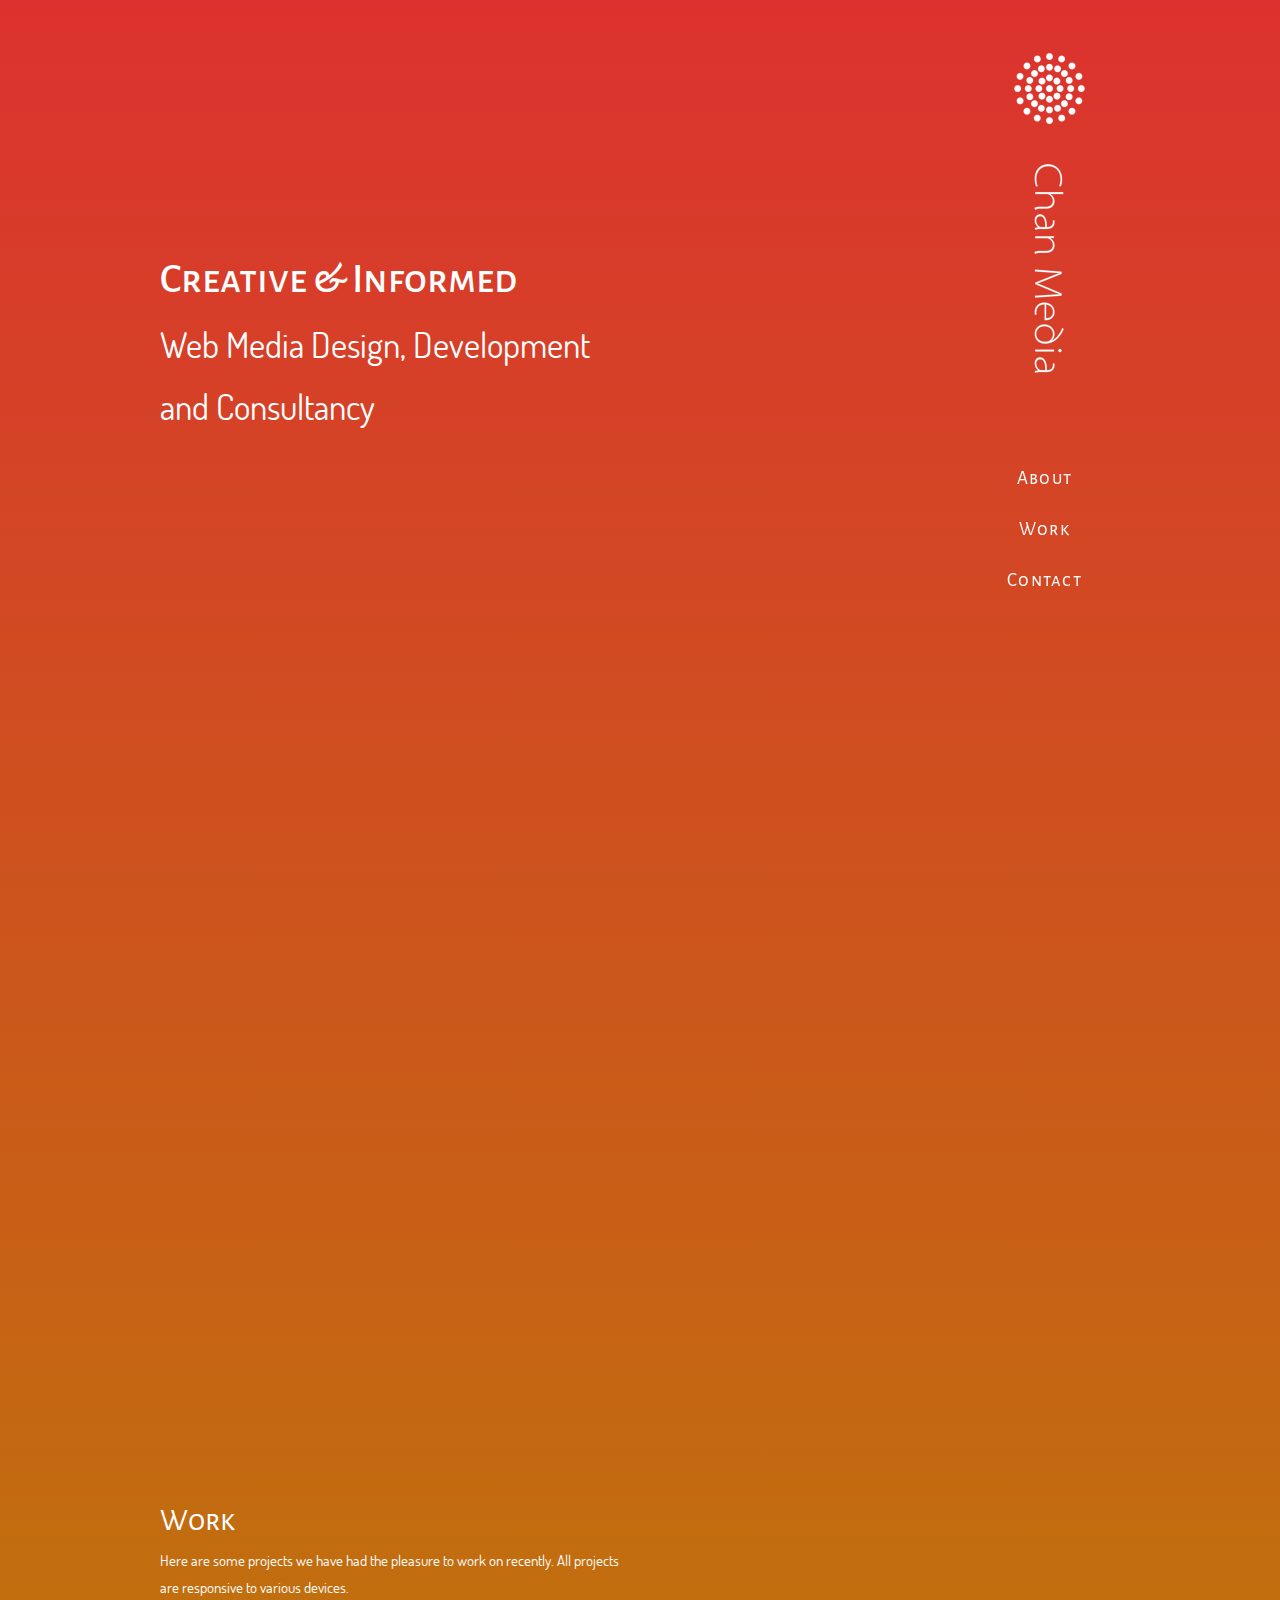
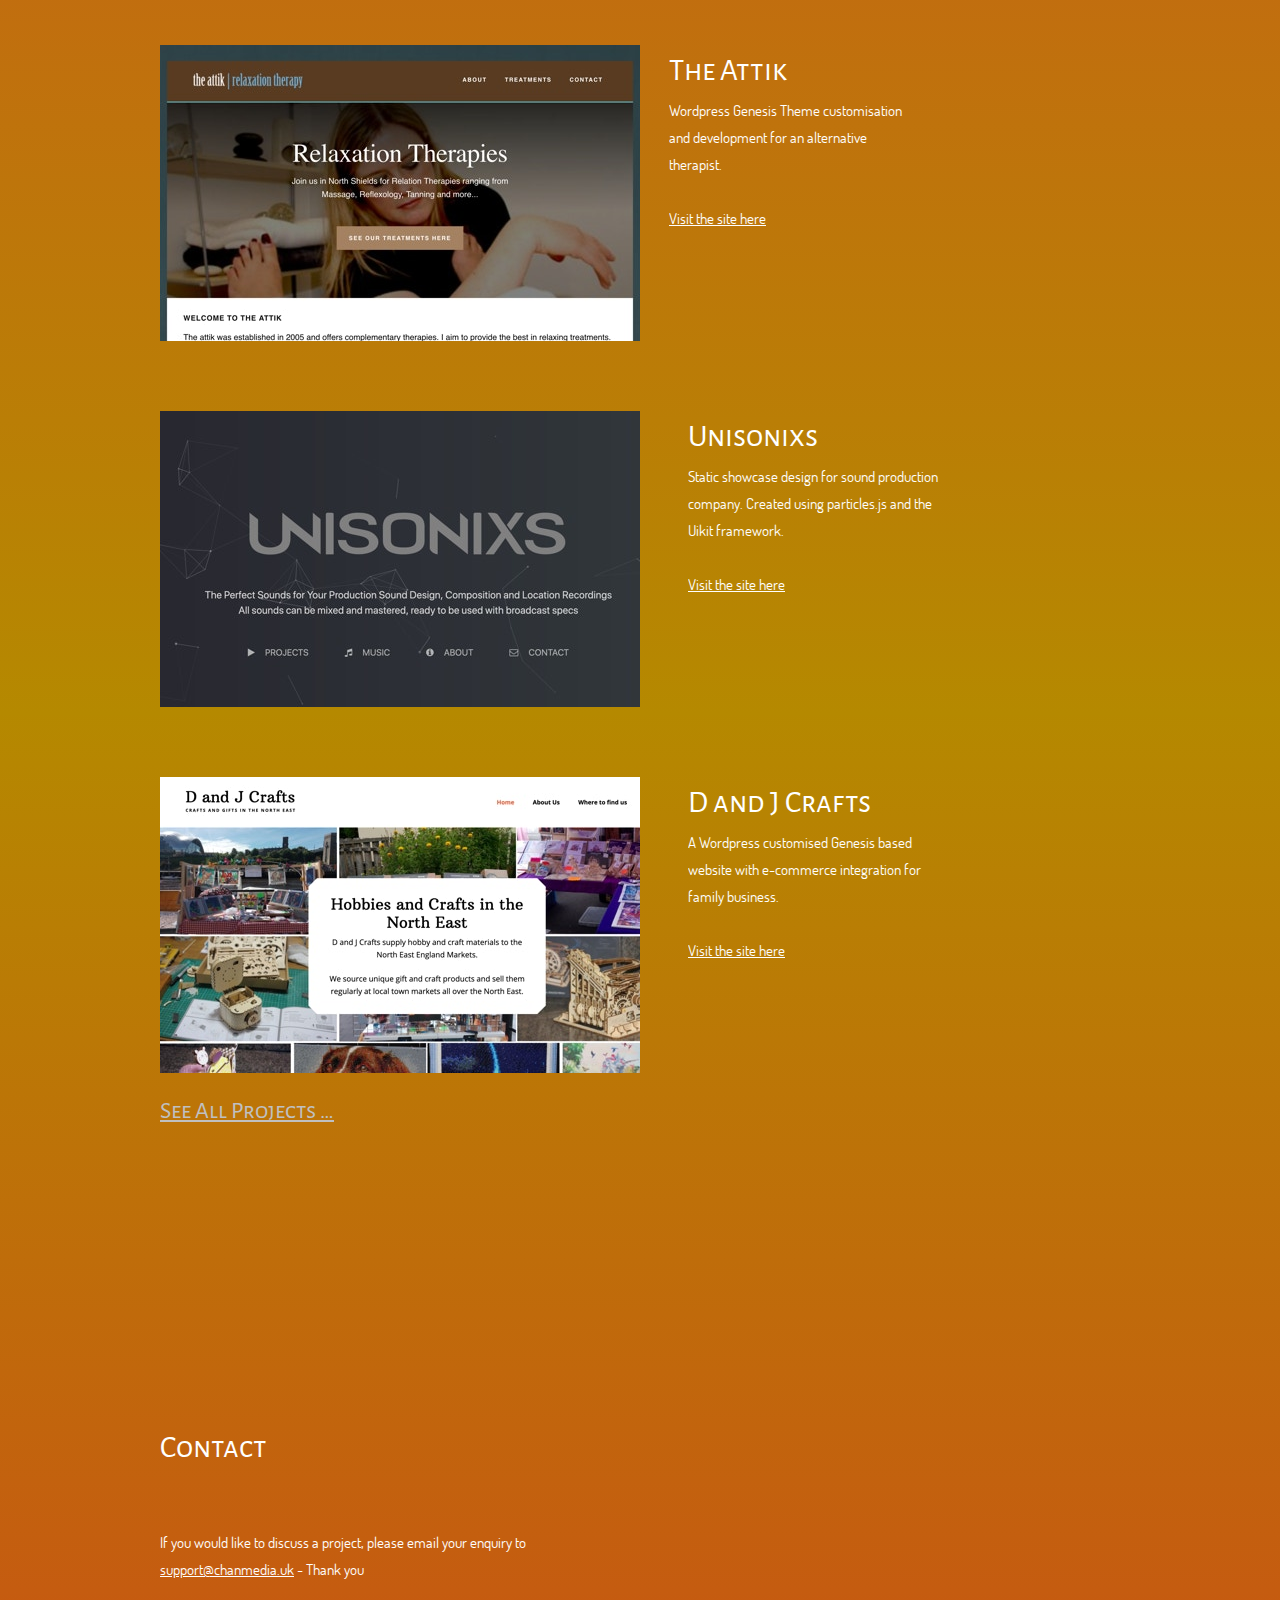
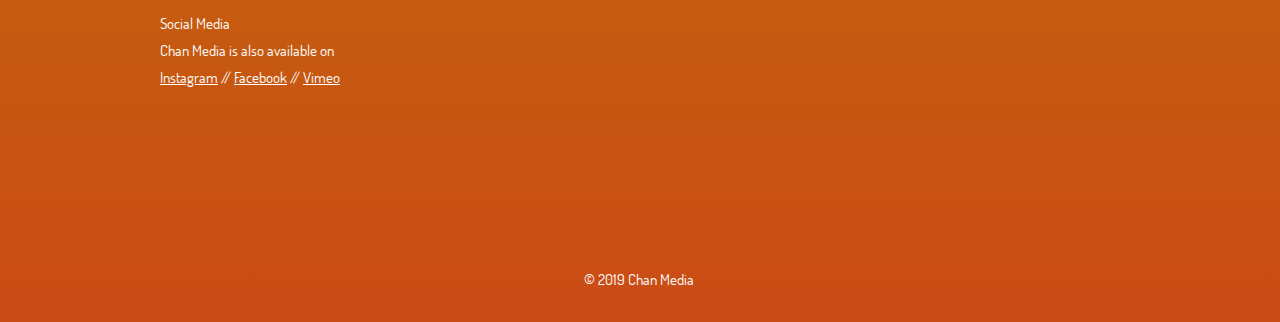
==== commit 5a253dc9: "6" ====
--- a/index.html
+++ b/index.html
@@ -7,17 +7,17 @@
 <meta name="viewport" content="width=device-width,initial-scale=1,shrink-to-fit=no">
 <style>.anim{visibility:hidden}</style>
 <style>@font-face{font-family:"Alegreya Sans SC";src:url('css/AlegreyaSansSC-Regular.woff2') format('woff2'),url('css/AlegreyaSansSC-Regular.woff') format('woff');font-weight:400}@font-face{font-family:"Alegreya Sans SC";src:url('css/AlegreyaSansSC-Medium.woff2') format('woff2'),url('css/AlegreyaSansSC-Medium.woff') format('woff');font-weight:500}@font-face{font-family:"Dosis";src:url('css/Dosis-Regular.woff2') format('woff2'),url('css/Dosis-Regular.woff') format('woff');font-weight:400}body,div{font-size:0}p, span,h1,h2,h3,h4,h5,h6{margin:0;word-spacing:normal;word-wrap:break-word;-ms-word-wrap:break-word;pointer-events:auto}sup{font-size:inherit;vertical-align:baseline;position:relative;top:-0.4em}sub{font-size:inherit;vertical-align:baseline;position:relative;top:0.4em}ul{display:block;word-spacing:normal;word-wrap:break-word;list-style-type:none;padding:0;margin:0;-moz-padding-start:0;-khtml-padding-start:0;-webkit-padding-start:0;-o-padding-start:0;-padding-start:0;-webkit-margin-before:0;-webkit-margin-after:0}li{display:block}li p{-webkit-touch-callout:none;-webkit-user-select:none;-khtml-user-select::none;-moz-user-select:none;-ms-user-select:none;-o-user-select:none;user-select:none}form{display:inline-block}a{text-decoration:inherit;color:inherit;-webkit-tap-highlight-color:rgba(0,0,0,0)}textarea{resize:none}.shm-l{float:left;clear:left}.shm-r{float:right;clear:right}.whitespacefix{word-spacing:-1px}video:not(#vbk):not(.videoinline){width:100%;max-width:900px}video:-webkit-full-screen{max-width:100% !important}video:-moz-full-screen{max-width:100% !important}video:-ms-fullscreen{max-width:100% !important}video:fullscreen{max-width:100% !important}.player1.fullscreen1-active video{max-width:100% !important}html{font-family:sans-serif;-ms-text-size-adjust:100%;-webkit-text-size-adjust:100%}body{margin:0}audio,video{display:inline-block;vertical-align:baseline}audio:not([controls]){display:none;height:0}[hidden],template{display:none}a{background:0 0}a:active,a:hover{outline:0}b,strong{font-weight:700}dfn{font-style:italic}h1,h2,h3,h4,h5,h6{font-size:1em;line-height:1;margin:0em 0}img{border:0}svg:not(:root){overflow:hidden}button,input,optgroup,select,textarea{color:inherit;font:inherit;margin:0}button{overflow:visible}button,select{text-transform:none}button,html input[type=button],input[type=submit]{-webkit-appearance:button;cursor:pointer;box-sizing:border-box;white-space: normal}input[type=text],input[type=password],textarea{-webkit-appearance:none;appearance: none;box-sizing:border-box}button[disabled],html input[disabled]{cursor:default}button::-moz-focus-inner,input::-moz-focus-inner{border:0;padding:0}input{line-height:normal}input[type=checkbox],input[type=radio]{box-sizing:border-box;padding:0}input[type=number]::-webkit-inner-spin-button,input[type=number]::-webkit-outer-spin-button{height:auto}input[type=search]{-webkit-appearance:textfield;-moz-box-sizing:content-box;-webkit-box-sizing:content-box;box-sizing:content-box}input[type=search]::-webkit-search-cancel-button,input[type=search]::-webkit-search-decoration{-webkit-appearance:none}textarea{overflow:auto;box-sizing:border-box;border-color:#ddd}optgroup{font-weight:700}table{border-collapse:collapse;border-spacing:0}td,th{padding:0}
-html { -webkit-font-smoothing: antialiased; -moz-osx-font-smoothing: grayscale; }@-webkit-keyframes fadeIn{from{opacity:0}to{opacity:1}}@keyframes fadeIn{from{opacity:0}to{opacity:1}}.fadeIn{-webkit-animation-name:fadeIn;animation-name:fadeIn}.animated{-webkit-animation-fill-mode:both;animation-fill-mode:both}.animated.infinite{-webkit-animation-iteration-count:infinite;animation-iteration-count:infinite}#b{background-color:#fff}.ps14{margin-top:0;top:0;position:-webkit-sticky;position:-moz-sticky;position:-o-sticky;position:-ms-sticky;position:sticky}.v4{display:block;*display:block;zoom:1;vertical-align:top}.s14{z-index:17;pointer-events:none;min-width:960px;width:960px;margin-left:auto;margin-right:auto}.v5{display:inline-block;*display:inline;zoom:1;vertical-align:top}.ps15{position:relative;margin-left:809px;margin-top:0}.s15{min-width:151px;width:151px;min-height:620px}.c11{z-index:17;pointer-events:auto}.v6{display:inline-block;*display:inline;zoom:1;vertical-align:top}.ps16{position:relative;margin-left:0;margin-top:0}.s16{min-width:151px;width:151px;min-height:29px;height:29px}.c12{z-index:19;pointer-events:none;border:0;background-color:transparent}.v7{display:inline-block;*display:inline;zoom:1;vertical-align:top}.ps17{position:relative;margin-left:0;margin-top:0}.s17{min-width:151px;width:151px;min-height:388px;height:388px}.c13{z-index:18}.a{display:block}.i5{position:absolute;left:2px;width:146px;height:388px;top:0;border:0}.i6{left:2px;width:146px;height:388px;top:0;display:inline-block}.v8{display:inline-block;*display:inline;zoom:1;vertical-align:top}.ps18{position:relative;margin-left:0;margin-top:0}.s18{min-width:151px;width:151px;min-height:50px;height:50px}.c14{z-index:21;pointer-events:none;border:0;background-color:transparent}.v9{display:inline-block;*display:inline;zoom:1;vertical-align:top;overflow:hidden}.ps19{position:relative;margin-left:0;margin-top:0}.s19{min-width:151px;width:151px;min-height:51px;height:51px}.c15{z-index:22}.p3{padding-top:0;text-indent:0;padding-bottom:0;padding-right:0;text-align:center}.f7{font-family:"Alegreya Sans SC";font-size:19px;font-weight:400;font-style:normal;text-decoration:none;text-transform:none;color:#c0c0c0;background-color:initial;line-height:23px;letter-spacing:1.22px;text-shadow:none}.ps20{position:relative;margin-left:0;margin-top:0}.s20{min-width:151px;width:151px;min-height:51px;height:51px}.c16{z-index:20}.c17{z-index:23}.ps21{position:relative;margin-top:-620px}.s21{width:100%;min-width:960px;min-height:2315px;behavior:url(js/PIE.htc);-pie-background:linear-gradient(bottom, rgb(181,137,0) 0%, rgb(220,50,47) 100%);height:2315px;behavior:url(js/PIE.htc);-pie-background:linear-gradient(bottom, rgb(181,137,0) 0%, rgb(220,50,47) 100%);height:2315px}.c18{z-index:2;pointer-events:none;border:0;background-image:-webkit-gradient(linear, left bottom, left top, color-stop(0, rgb(181,137,0)), color-stop(1, rgb(220,50,47)));background-image:-o-linear-gradient(top, rgb(181,137,0) 0%, rgb(220,50,47) 100%);background-image:-webkit-linear-gradient(top, rgb(181,137,0) 0%, rgb(220,50,47) 100%);background-image:-ms-linear-gradient(top, rgb(181,137,0) 0%, rgb(220,50,47) 100%);background-image:linear-gradient(to top, rgb(181,137,0) 0%, rgb(220,50,47) 100%);background-clip:padding-box}.ps22{position:relative;margin-top:245px}.v10{display:block;*display:block;zoom:1;vertical-align:top}.s22{min-width:960px;width:960px;margin-left:auto;margin-right:auto}.v11{display:none;*display:none;zoom:1;vertical-align:top}.ps24{position:relative;margin-left:0;margin-top:0}.s24{min-width:480px;width:480px;min-height:269px}.w{line-height:0}.v12{display:none;*display:none;zoom:1;vertical-align:top;overflow:hidden}.v13{display:inline-block;*display:inline;zoom:1;vertical-align:top;overflow:hidden}.ps26{position:relative;margin-left:0;margin-top:0}.s26{min-width:480px;width:480px;min-height:269px;height:269px}.c22{z-index:8;pointer-events:auto}.p5{padding-top:0;text-indent:0;padding-bottom:0;padding-right:0;text-align:left}.f10{font-family:"Alegreya Sans SC";font-size:41px;font-weight:500;font-style:normal;text-decoration:none;text-transform:none;color:#c0c0c0;background-color:initial;line-height:69px;letter-spacing:normal;text-shadow:none}.f11{font-family:Dosis;font-size:35px;font-weight:400;font-style:normal;text-decoration:none;text-transform:none;color:#c0c0c0;background-color:initial;line-height:62px;letter-spacing:normal;text-shadow:none}.ps27{position:relative;margin-left:-480px;margin-top:601px}.s27{min-width:1px;width:1px;min-height:1px}.ps28{position:relative;margin-left:-1px;margin-top:665px}.s28{min-width:480px;width:480px;min-height:296px;height:296px}.c23{z-index:4;pointer-events:auto}.p6{padding-top:0;text-indent:0;padding-bottom:0;padding-right:0;text-align:left}.f12{font-family:"Alegreya Sans SC";font-size:31px;font-weight:400;font-style:normal;text-decoration:none;text-transform:none;color:#c0c0c0;background-color:initial;line-height:52px;letter-spacing:normal;text-shadow:none}.f13{font-family:Dosis;font-size:31px;font-weight:400;font-style:normal;text-decoration:none;text-transform:none;color:#c0c0c0;background-color:initial;line-height:55px;letter-spacing:normal;text-shadow:none}.f14{font-family:Dosis;font-size:15px;font-weight:400;font-style:normal;text-decoration:none;text-transform:none;color:#c0c0c0;background-color:initial;line-height:27px;letter-spacing:normal;text-shadow:none}.f15{font-family:Dosis;font-size:15px;font-weight:400;font-style:normal;text-decoration:underline;text-transform:none;color:#c0c0c0;background-color:initial;line-height:27px;letter-spacing:normal;text-shadow:none}.ps29{position:relative;margin-left:-480px;margin-top:1180px}.ps30{position:relative;margin-left:-1px;margin-top:1250px}.s29{min-width:480px;width:480px;min-height:106px;height:106px}.c24{z-index:5;pointer-events:auto}.ps31{position:relative;margin-top:-670px}.s30{pointer-events:none;min-width:960px;width:960px;margin-left:auto;margin-right:auto}.ps32{position:relative;margin-left:0;margin-top:0}.s31{min-width:761px;width:761px;min-height:296px}.ps33{position:relative;margin-left:0;margin-top:0}.s32{min-width:480px;width:480px;min-height:296px;height:296px}.c25{z-index:7;pointer-events:auto}.i9{position:absolute;left:0;width:480px;height:296px;top:0;border:0}.i10{left:0;width:480px;height:296px;top:0;display:inline-block}@media (min-width:480px) and (max-width:959px) {.s14{min-width:480px;width:480px}.ps15{margin-left:327px}.s15{min-width:153px;width:153px;min-height:168px}.v6{display:none;*display:none}.v7{display:none;*display:none}.s18{min-width:153px;width:153px;min-height:51px;height:51px}.s19{min-width:153px;width:153px;min-height:26px;height:26px}.f7{font-size:13px;line-height:16px}.ps20{margin-top:20px}.s20{min-width:153px;width:153px;min-height:25px;height:25px}.ps21{margin-top:-168px}.s21{min-width:480px;min-height:1158px;height:1158px;height:1158px}.ps22{margin-top:0}.s22{min-width:480px;width:480px}.v11{display:inline-block;*display:inline}.ps23{position:relative;margin-left:0;margin-top:0}.s23{min-width:160px;width:160px;min-height:51px;height:51px}.c19{z-index:3;pointer-events:auto}.i7{position:absolute;left:12px;width:136px;height:51px;top:0;border:0}.i8{left:12px;width:136px;height:51px;top:0;display:inline-block}.ps24{margin-left:-155px;margin-top:83px}.s24{min-width:310px;width:310px;min-height:168px}.s26{min-width:310px;width:310px;min-height:168px;height:168px}.f10{font-size:26px;line-height:44px}.f11{font-size:21px;line-height:37px}.ps27{margin-left:-315px;margin-top:314px}.ps28{margin-left:5px;margin-top:382px}.s28{min-width:309px;width:309px;min-height:227px;height:227px}.f12{font-size:15px;line-height:25px}.f13{font-size:15px;line-height:27px}.f14{font-size:13px;line-height:23px}.f15{font-size:13px;line-height:23px}.ps29{margin-left:-315px;margin-top:674px}.ps30{margin-left:5px;margin-top:729px}.s29{min-width:309px;width:309px;min-height:94px;height:94px}.ps31{margin-top:-327px}.s30{min-width:480px;width:480px}.ps32{margin-left:5px}.s31{min-width:309px;width:309px;min-height:294px}.ps33{margin-left:1px}.s32{min-width:308px;width:308px;min-height:167px;height:167px}.i9{width:308px;height:167px}.i10{width:308px;height:167px}}@media (max-width:479px) {.v4{display:none;*display:none}.v5{display:none;*display:none}.s16{min-width:50px;width:50px;min-height:17px;height:17px}.v7{display:none;*display:none}.ps18{margin-top:129px}.s18{min-width:50px;width:50px;min-height:17px;height:17px}.s19{min-width:50px;width:50px;min-height:17px;height:17px}.f7{font-size:6px;color:#e7e3e3;line-height:7px}.s20{min-width:50px;width:50px;min-height:17px;height:17px}.ps21{margin-top:0}.s21{min-width:320px;min-height:772px;height:772px;height:772px}.ps22{margin-top:0}.s22{min-width:320px;width:320px}.v11{display:inline-block;*display:inline}.ps23{position:relative;margin-left:44px;margin-top:0}.s23{min-width:233px;width:233px;min-height:51px;height:51px}.c19{z-index:3;pointer-events:auto}.i7{position:absolute;left:48px;width:136px;height:51px;top:0;border:0}.i8{left:48px;width:136px;height:51px;top:0;display:inline-block}.ps24{margin-left:44px;margin-top:30px}.s24{min-width:233px;width:233px;min-height:92px}.v12{display:inline-block;*display:inline}.ps25{position:relative;margin-left:0;margin-top:0}.s25{min-width:233px;width:233px;min-height:92px;height:92px}.c21{z-index:9;pointer-events:auto}.p4{padding-top:0;text-indent:0;padding-bottom:0;padding-right:0;text-align:center}.f8{font-family:"Alegreya Sans SC";font-size:19px;font-weight:500;font-style:normal;text-decoration:none;text-transform:none;color:#e7e3e3;background-color:initial;line-height:32px;letter-spacing:normal;text-shadow:none}.f9{font-family:Dosis;font-size:17px;font-weight:400;font-style:normal;text-decoration:none;text-transform:none;color:#e7e3e3;background-color:initial;line-height:30px;letter-spacing:normal;text-shadow:none}.v13{display:none;*display:none}.ps27{margin-left:-277px;margin-top:189px}.ps28{margin-left:39px;margin-top:216px}.s28{min-width:240px;width:240px;min-height:276px;height:276px}.f12{font-size:18px;color:#e7e3e3;line-height:31px}.f13{font-size:10px;color:#e7e3e3;line-height:17px}.f14{color:#e7e3e3}.f15{color:#e7e3e3}.ps29{margin-left:-280px;margin-top:492px}.ps30{margin-left:37px;margin-top:541px}.s29{min-width:245px;width:245px;min-height:119px;height:119px}.ps31{margin-top:-26px}.s30{min-width:320px;width:320px}.ps32{margin-left:40px}.s31{min-width:240px;width:240px;min-height:323px}.s32{min-width:240px;width:240px;min-height:147px;height:147px}.i9{width:240px;height:147px}.i10{width:240px;height:147px}}</style>
-<link as="style" onload="this.onload=null;this.rel='stylesheet'" rel="preload" href="css/site.20190517100345.css">
-<noscript><link rel="stylesheet" href="css/site.20190517100345.css"></noscript>
+html { -webkit-font-smoothing: antialiased; -moz-osx-font-smoothing: grayscale; }@-webkit-keyframes fadeIn{from{opacity:0}to{opacity:1}}@keyframes fadeIn{from{opacity:0}to{opacity:1}}.fadeIn{-webkit-animation-name:fadeIn;animation-name:fadeIn}.animated{-webkit-animation-fill-mode:both;animation-fill-mode:both}.animated.infinite{-webkit-animation-iteration-count:infinite;animation-iteration-count:infinite}#b{background-color:#fff}.ps14{margin-top:0;top:0;position:-webkit-sticky;position:-moz-sticky;position:-o-sticky;position:-ms-sticky;position:sticky}.v4{display:block;*display:block;zoom:1;vertical-align:top}.s14{z-index:17;pointer-events:none;min-width:960px;width:960px;margin-left:auto;margin-right:auto}.v5{display:inline-block;*display:inline;zoom:1;vertical-align:top}.ps15{position:relative;margin-left:809px;margin-top:0}.s15{min-width:151px;width:151px;min-height:620px}.c11{z-index:17;pointer-events:auto}.v6{display:inline-block;*display:inline;zoom:1;vertical-align:top}.ps16{position:relative;margin-left:0;margin-top:0}.s16{min-width:151px;width:151px;min-height:29px;height:29px}.c12{z-index:19;pointer-events:none;border:0;background-color:transparent}.v7{display:inline-block;*display:inline;zoom:1;vertical-align:top}.ps17{position:relative;margin-left:15px;margin-top:20px}.s17{min-width:129px;width:129px;min-height:331px;height:331px}.c13{z-index:18}.a{display:block}.i5{position:absolute;left:15px;width:99px;height:331px;top:0;border:0}.i6{left:15px;width:99px;height:331px;top:0;display:inline-block}.v8{display:inline-block;*display:inline;zoom:1;vertical-align:top}.ps18{position:relative;margin-left:0;margin-top:37px}.s18{min-width:151px;width:151px;min-height:50px;height:50px}.c14{z-index:21;pointer-events:none;border:0;background-color:transparent}.v9{display:inline-block;*display:inline;zoom:1;vertical-align:top;overflow:hidden}.ps19{position:relative;margin-left:0;margin-top:0}.s19{min-width:151px;width:151px;min-height:51px;height:51px}.c15{z-index:22}.p3{padding-top:0;text-indent:0;padding-bottom:0;padding-right:0;text-align:center}.f7{font-family:"Alegreya Sans SC";font-size:19px;font-weight:400;font-style:normal;text-decoration:none;text-transform:none;color:#fff;background-color:initial;line-height:23px;letter-spacing:1.22px;text-shadow:none}.ps20{position:relative;margin-left:0;margin-top:0}.s20{min-width:151px;width:151px;min-height:51px;height:51px}.c16{z-index:20}.c17{z-index:23}.f8{font-family:"Alegreya Sans SC";font-size:19px;font-weight:400;font-style:normal;text-decoration:none;text-transform:none;color:#fff;background-color:initial;line-height:23px;letter-spacing:1.22px;text-shadow:none}.ps21{position:relative;margin-top:-620px}.s21{width:100%;min-width:960px;min-height:2315px;behavior:url(js/PIE.htc);-pie-background:linear-gradient(bottom, rgb(181,137,0) 0%, rgb(220,50,47) 100%);height:2315px;behavior:url(js/PIE.htc);-pie-background:linear-gradient(bottom, rgb(181,137,0) 0%, rgb(220,50,47) 100%);height:2315px}.c18{z-index:2;pointer-events:none;border:0;background-image:-webkit-gradient(linear, left bottom, left top, color-stop(0, rgb(181,137,0)), color-stop(1, rgb(220,50,47)));background-image:-o-linear-gradient(top, rgb(181,137,0) 0%, rgb(220,50,47) 100%);background-image:-webkit-linear-gradient(top, rgb(181,137,0) 0%, rgb(220,50,47) 100%);background-image:-ms-linear-gradient(top, rgb(181,137,0) 0%, rgb(220,50,47) 100%);background-image:linear-gradient(to top, rgb(181,137,0) 0%, rgb(220,50,47) 100%);background-clip:padding-box}.ps22{position:relative;margin-top:245px}.v10{display:block;*display:block;zoom:1;vertical-align:top}.s22{min-width:960px;width:960px;margin-left:auto;margin-right:auto}.v11{display:none;*display:none;zoom:1;vertical-align:top}.ps24{position:relative;margin-left:0;margin-top:0}.s24{min-width:480px;width:480px;min-height:269px}.w{line-height:0}.v12{display:none;*display:none;zoom:1;vertical-align:top;overflow:hidden}.v13{display:inline-block;*display:inline;zoom:1;vertical-align:top;overflow:hidden}.ps26{position:relative;margin-left:0;margin-top:0}.s26{min-width:480px;width:480px;min-height:269px;height:269px}.c22{z-index:8;pointer-events:auto}.p5{padding-top:0;text-indent:0;padding-bottom:0;padding-right:0;text-align:left}.f11{font-family:"Alegreya Sans SC";font-size:41px;font-weight:500;font-style:normal;text-decoration:none;text-transform:none;color:#fff;background-color:initial;line-height:69px;letter-spacing:normal;text-shadow:none}.f12{font-family:Dosis;font-size:35px;font-weight:400;font-style:normal;text-decoration:none;text-transform:none;color:#fff;background-color:initial;line-height:62px;letter-spacing:normal;text-shadow:none}.ps27{position:relative;margin-left:-480px;margin-top:601px}.s27{min-width:1px;width:1px;min-height:1px}.ps28{position:relative;margin-left:-1px;margin-top:665px}.s28{min-width:480px;width:480px;min-height:296px;height:296px}.c23{z-index:4;pointer-events:auto}.p6{padding-top:0;text-indent:0;padding-bottom:0;padding-right:0;text-align:left}.f13{font-family:"Alegreya Sans SC";font-size:31px;font-weight:400;font-style:normal;text-decoration:none;text-transform:none;color:#fff;background-color:initial;line-height:52px;letter-spacing:normal;text-shadow:none}.f14{font-family:Dosis;font-size:31px;font-weight:400;font-style:normal;text-decoration:none;text-transform:none;color:#fff;background-color:initial;line-height:55px;letter-spacing:normal;text-shadow:none}.f15{font-family:Dosis;font-size:15px;font-weight:400;font-style:normal;text-decoration:none;text-transform:none;color:#fff;background-color:initial;line-height:27px;letter-spacing:normal;text-shadow:none}.f16{font-family:Dosis;font-size:15px;font-weight:400;font-style:normal;text-decoration:underline;text-transform:none;color:#fff;background-color:initial;line-height:27px;letter-spacing:normal;text-shadow:none}.ps29{position:relative;margin-left:-480px;margin-top:1180px}.ps30{position:relative;margin-left:-1px;margin-top:1250px}.s29{min-width:480px;width:480px;min-height:106px;height:106px}.c24{z-index:5;pointer-events:auto}.ps31{position:relative;margin-top:-670px}.s30{pointer-events:none;min-width:960px;width:960px;margin-left:auto;margin-right:auto}.ps32{position:relative;margin-left:0;margin-top:0}.s31{min-width:761px;width:761px;min-height:296px}.ps33{position:relative;margin-left:0;margin-top:0}.s32{min-width:480px;width:480px;min-height:296px;height:296px}.c25{z-index:7;pointer-events:auto}.i9{position:absolute;left:0;width:480px;height:296px;top:0;border:0}.i10{left:0;width:480px;height:296px;top:0;display:inline-block}@media (min-width:480px) and (max-width:959px) {.s14{min-width:480px;width:480px}.ps15{margin-left:327px}.s15{min-width:153px;width:153px;min-height:168px}.v6{display:none;*display:none}.v7{display:none;*display:none}.ps18{margin-top:0}.s18{min-width:153px;width:153px;min-height:51px;height:51px}.s19{min-width:153px;width:153px;min-height:26px;height:26px}.f7{font-size:13px;line-height:16px}.ps20{margin-top:20px}.s20{min-width:153px;width:153px;min-height:25px;height:25px}.f8{font-size:13px;line-height:16px}.ps21{margin-top:-168px}.s21{min-width:480px;min-height:1158px;height:1158px;height:1158px}.ps22{margin-top:0}.s22{min-width:480px;width:480px}.v11{display:inline-block;*display:inline}.ps23{position:relative;margin-left:0;margin-top:0}.s23{min-width:160px;width:160px;min-height:51px;height:51px}.c19{z-index:3;pointer-events:auto}.i7{position:absolute;left:0;width:160px;height:48px;top:2px;border:0}.i8{left:0;width:160px;height:48px;top:2px;display:inline-block}.ps24{margin-left:-155px;margin-top:83px}.s24{min-width:310px;width:310px;min-height:168px}.s26{min-width:310px;width:310px;min-height:168px;height:168px}.f11{font-size:26px;line-height:44px}.f12{font-size:21px;line-height:37px}.ps27{margin-left:-315px;margin-top:314px}.ps28{margin-left:5px;margin-top:382px}.s28{min-width:309px;width:309px;min-height:227px;height:227px}.f13{font-size:15px;line-height:25px}.f14{font-size:15px;line-height:27px}.f15{font-size:13px;line-height:23px}.f16{font-size:13px;line-height:23px}.ps29{margin-left:-315px;margin-top:674px}.ps30{margin-left:5px;margin-top:729px}.s29{min-width:309px;width:309px;min-height:94px;height:94px}.ps31{margin-top:-327px}.s30{min-width:480px;width:480px}.ps32{margin-left:5px}.s31{min-width:309px;width:309px;min-height:294px}.ps33{margin-left:1px}.s32{min-width:308px;width:308px;min-height:167px;height:167px}.i9{width:308px;height:167px}.i10{width:308px;height:167px}}@media (max-width:479px) {.v4{display:none;*display:none}.v5{display:none;*display:none}.s16{min-width:50px;width:50px;min-height:17px;height:17px}.v7{display:none;*display:none}.ps18{margin-top:129px}.s18{min-width:50px;width:50px;min-height:17px;height:17px}.s19{min-width:50px;width:50px;min-height:17px;height:17px}.f7{font-size:6px;line-height:7px}.s20{min-width:50px;width:50px;min-height:17px;height:17px}.f8{font-size:6px;color:#e7e3e3;line-height:7px}.ps21{margin-top:0}.s21{min-width:320px;min-height:772px;height:772px;height:772px}.ps22{margin-top:0}.s22{min-width:320px;width:320px}.v11{display:inline-block;*display:inline}.ps23{position:relative;margin-left:44px;margin-top:0}.s23{min-width:233px;width:233px;min-height:51px;height:51px}.c19{z-index:3;pointer-events:auto}.i7{position:absolute;left:31px;width:171px;height:51px;top:0;border:0}.i8{left:31px;width:171px;height:51px;top:0;display:inline-block}.ps24{margin-left:44px;margin-top:30px}.s24{min-width:233px;width:233px;min-height:92px}.v12{display:inline-block;*display:inline}.ps25{position:relative;margin-left:0;margin-top:0}.s25{min-width:233px;width:233px;min-height:92px;height:92px}.c21{z-index:9;pointer-events:auto}.p4{padding-top:0;text-indent:0;padding-bottom:0;padding-right:0;text-align:center}.f9{font-family:"Alegreya Sans SC";font-size:19px;font-weight:500;font-style:normal;text-decoration:none;text-transform:none;color:#fff;background-color:initial;line-height:32px;letter-spacing:normal;text-shadow:none}.f10{font-family:Dosis;font-size:17px;font-weight:400;font-style:normal;text-decoration:none;text-transform:none;color:#fff;background-color:initial;line-height:30px;letter-spacing:normal;text-shadow:none}.v13{display:none;*display:none}.ps27{margin-left:-277px;margin-top:189px}.ps28{margin-left:39px;margin-top:216px}.s28{min-width:240px;width:240px;min-height:276px;height:276px}.f13{font-size:18px;line-height:31px}.f14{font-size:10px;line-height:17px}.ps29{margin-left:-280px;margin-top:492px}.ps30{margin-left:37px;margin-top:541px}.s29{min-width:245px;width:245px;min-height:119px;height:119px}.ps31{margin-top:-26px}.s30{min-width:320px;width:320px}.ps32{margin-left:40px}.s31{min-width:240px;width:240px;min-height:323px}.s32{min-width:240px;width:240px;min-height:147px;height:147px}.i9{width:240px;height:147px}.i10{width:240px;height:147px}}</style>
+<link as="style" onload="this.onload=null;this.rel='stylesheet'" rel="preload" href="css/site.20190517131843.css">
+<noscript><link rel="stylesheet" href="css/site.20190517131843.css"></noscript>
 <!--[if lte IE 7]>
-<link rel="stylesheet" href="css/site.20190517100345-lteIE7.css" type="text/css">
+<link rel="stylesheet" href="css/site.20190517131843-lteIE7.css" type="text/css">
 <![endif]-->
 <!--[if lte IE 8]>
-<link rel="stylesheet" href="css/site.20190517100345-lteIE8.css" type="text/css">
+<link rel="stylesheet" href="css/site.20190517131843-lteIE8.css" type="text/css">
 <![endif]-->
 <!--[if gte IE 9]>
-<link rel="stylesheet" href="css/site.20190517100345-gteIE9.css" type="text/css">
+<link rel="stylesheet" href="css/site.20190517131843-gteIE9.css" type="text/css">
 <![endif]-->
 <script>!function(e){var t=!1;try{t=e.document.createElement("link").relList.supports("preload")}catch(e){}if(!t)for(var n=e.document.getElementsByTagName("link"),l=0;l<n.length;l++){var a=n[l];"preload"===a.rel&&"style"===a.getAttribute("as")&&function(e){function t(){e.media="all"}e.addEventListener("load",t),setTimeout(function(){e.rel="stylesheet",e.media="nl x"}),setTimeout(t,3e3)}(a)}}(this);
 </script>
@@ -27,7 +27,7 @@
 <div class="v5 ps15 s15 c11">
 <div class="v6 ps16 s16 c12"></div>
 <div class="v7 ps17 s17 c13">
-<a class="a" href="#"><picture class="i6"><source srcset="images/chanmedia-copy-2-49.png 1x, images/chanmedia-copy-2-98.png 2x" media="(max-width:479px)"><source srcset="images/chanmedia-copy-2-73.png 1x, images/chanmedia-copy-2-146.png 2x" media="(max-width:959px)"><source srcset="images/chanmedia-copy-2-146.png 1x, images/chanmedia-copy-2-292.png 2x" media="(min-width:960px)"><img src="images/chanmedia-copy-2-49.png" alt="" class="js i5"></picture></a>
+<a class="a" href="#"><picture class="i6"><source srcset="images/chanlogo2ver-39.png 1x, images/chanlogo2ver-78.png 2x" media="(max-width:479px)"><source srcset="images/chanlogo2ver-58.png 1x, images/chanlogo2ver-116.png 2x" media="(max-width:959px)"><source srcset="images/chanlogo2ver-99.png 1x, images/chanlogo2ver-198.png 2x" media="(min-width:960px)"><img src="images/chanlogo2ver-39.png" alt="" class="js i5"></picture></a>
 </div>
 <div class="v8 ps18 s18 c14"></div>
 <div class="v9 ps19 s19 c15">
@@ -37,7 +37,7 @@
 <p class="p3 f7"><a href="#anchor2">Work</a></p>
 </div>
 <div class="v9 ps20 s19 c17">
-<p class="p3 f7"><a href="#anchor3">Contact</a></p>
+<p class="p3 f8"><a href="#anchor3">Contact</a></p>
 </div>
 </div>
 </div>
@@ -45,38 +45,38 @@
 <div class="ps22 v10 s22">
 <div class="v11 ps23 s23 c19">
 <picture class="i8">
-<source srcset="images/chanmedia-110.png 1x, images/chanmedia-220.png 2x" media="(max-width:479px)">
-<source srcset="images/chanmedia-136.png 1x, images/chanmedia-272.png 2x" media="(max-width:959px)">
-<source srcset="images/chanmedia-411.png 1x, images/chanmedia-822.png 2x" media="(min-width:960px)">
-<img src="images/chanmedia-110.png" alt="" class="js2 i7">
+<source srcset="images/chanlogo2hz-171.png 1x, images/chanlogo2hz-342.png 2x" media="(max-width:479px)">
+<source srcset="images/chanlogo2hz-160.png 1x, images/chanlogo2hz-320.png 2x" media="(max-width:959px)">
+<source srcset="images/chanlogo2hz-516.png 1x, images/chanlogo2hz-1032.png 2x" media="(min-width:960px)">
+<img src="images/chanlogo2hz-171.png" alt="" class="js2 i7">
 </picture>
 </div>
 <div class="v8 ps24 s24 c20">
 <div class="v8 ps19 s24 w">
 <div class="v12 ps25 s25 c21">
-<p class="p4 f8">Creative &amp; Informed</p>
-<p class="p4 f9">Web Media Design, Development and Consultancy</p>
+<p class="p4 f9">Creative &amp; Informed</p>
+<p class="p4 f10">Web Media Design, Development and Consultancy</p>
 </div>
 <div class="v13 ps26 s26 c22">
-<p class="p5 f10">Creative &amp; Informed</p>
-<p class="p5 f11">Web Media Design, Development and Consultancy</p>
+<p class="p5 f11">Creative &amp; Informed</p>
+<p class="p5 f12">Web Media Design, Development and Consultancy</p>
 </div>
 </div>
 </div>
 <a name="anchor1" class="v8 ps27 s27">
 </a>
 <div class="anim fadeIn js3 v9 ps28 s28 c23">
-<p class="p6 f12">About Chan Media</p>
-<p class="p6 f13">&#xfeff;&#x200b;</p>
-<p class="p6 f14">Chan Media utilise over 12 years experience in various digital media design and development disciplines to offer creative and informed digital solutions for individuals and businesses alike.</p>
-<p class="p6 f14">While based in the UK, services are offered internationally.</p>
-<p class="p6 f14">See some work examples <span class="f15"><a href="#anchor2">below</a></span></p>
+<p class="p6 f13">About Chan Media</p>
+<p class="p6 f14">&#xfeff;&#x200b;</p>
+<p class="p6 f15">Chan Media utilise over 12 years experience in various digital media design and development disciplines to offer creative and informed digital solutions for individuals and businesses alike.</p>
+<p class="p6 f15">While based in the UK, services are offered internationally.</p>
+<p class="p6 f15">See some work examples <span class="f16"><a href="#anchor2">below</a></span></p>
 </div>
 <a name="anchor2" class="v8 ps29 s27">
 </a>
 <div class="v9 ps30 s29 c24">
-<p class="p6 f12">Work</p>
-<p class="p6 f14">Here are some projects we have had the pleasure to work on recently. All projects are responsive to various devices.&nbsp;</p>
+<p class="p6 f13">Work</p>
+<p class="p6 f15">Here are some projects we have had the pleasure to work on recently. All projects are responsive to various devices.&nbsp;</p>
 </div>
 </div>
 </div>
@@ -151,7 +151,7 @@
 </div>
 </div>
 </div>
-<script>!function(){var s=["js/jquery.js","js/woolite.js","js/stickyfill.js","js/index.20190517100345.js"],n={},j=0,e=function(e){var o=new XMLHttpRequest;o.open("GET",s[e],!0),o.onload=function(){if(n[e]=o.responseText,4==++j)for(var t in s){var i=document.createElement("script");i.textContent=n[t],document.body.appendChild(i)}},o.send()};for(var o in s)e(o)}();
+<script>!function(){var s=["js/jquery.js","js/woolite.js","js/stickyfill.js","js/index.20190517131843.js"],n={},j=0,e=function(e){var o=new XMLHttpRequest;o.open("GET",s[e],!0),o.onload=function(){if(n[e]=o.responseText,4==++j)for(var t in s){var i=document.createElement("script");i.textContent=n[t],document.body.appendChild(i)}},o.send()};for(var o in s)e(o)}();
 </script>
 <script type="text/javascript">
 var ver=RegExp(/Mozilla\/5\.0 \(Linux; .; Android ([\d.]+)/).exec(navigator.userAgent);if(ver&&parseFloat(ver[1])<5){document.getElementsByTagName('body')[0].className+=' whitespacefix';}
--- a/css/site.20190517131843.css
+++ b/css/site.20190517131843.css
@@ -0,0 +1 @@
+.animated{-webkit-animation-fill-mode:both;animation-fill-mode:both}.animated.infinite{-webkit-animation-iteration-count:infinite;animation-iteration-count:infinite}@-webkit-keyframes fadeIn{from{opacity:0}to{opacity:1}}@keyframes fadeIn{from{opacity:0}to{opacity:1}}.fadeIn{-webkit-animation-name:fadeIn;animation-name:fadeIn}@font-face{font-family:"Alegreya Sans SC";src:url('AlegreyaSansSC-Regular.woff2') format('woff2'),url('AlegreyaSansSC-Regular.woff') format('woff');font-weight:400}@font-face{font-family:"Alegreya Sans SC";src:url('AlegreyaSansSC-Medium.woff2') format('woff2'),url('AlegreyaSansSC-Medium.woff') format('woff');font-weight:500}@font-face{font-family:"Dosis";src:url('Dosis-Regular.woff2') format('woff2'),url('Dosis-Regular.woff') format('woff');font-weight:400}.v{display:inline-block;vertical-align:top;overflow:hidden}.ps{position:relative;margin-left:29px;margin-top:0}.s{min-width:252px;width:252px;min-height:296px;height:296px}.c{z-index:6;pointer-events:auto}.p{padding-top:0;text-indent:0;padding-bottom:0;padding-right:0;text-align:left}.f{font-family:"Alegreya Sans SC";font-size:31px;font-weight:400;font-style:normal;text-decoration:none;text-transform:none;color:#fff;background-color:initial;line-height:52px;letter-spacing:normal;text-shadow:none}.f2{font-family:Dosis;font-size:15px;font-weight:400;font-style:normal;text-decoration:none;text-transform:none;color:#fff;background-color:initial;line-height:27px;letter-spacing:normal;text-shadow:none}.f3{font-family:Dosis;font-size:15px;font-weight:400;font-style:normal;text-decoration:underline;text-transform:none;color:#fff;background-color:initial;line-height:27px;letter-spacing:normal;text-shadow:none}.v2{display:inline-block;vertical-align:top}.ps2{position:relative;margin-left:0;margin-top:70px}.s2{min-width:780px;width:780px;min-height:296px}.ps3{position:relative;margin-left:0;margin-top:0}.s3{min-width:480px;width:480px;min-height:296px;height:296px}.c3{z-index:13;pointer-events:auto}.i{position:absolute;left:0;width:480px;height:296px;top:0;border:0}.i2{left:0;width:480px;height:296px;top:0;display:inline-block}.ps4{position:relative;margin-left:48px;margin-top:0}.s4{min-width:252px;width:252px;min-height:296px;height:296px}.c4{z-index:15;pointer-events:auto}.ps5{position:relative;margin-top:0}.s5{width:100%;min-width:960px;min-height:1215px}.c5{z-index:1;pointer-events:none;border:0;background-image:-webkit-gradient(linear, left top, left bottom, color-stop(0, rgb(181,137,0)), color-stop(1, rgb(203,75,22)));background-image:-o-linear-gradient(bottom, rgb(181,137,0) 0%, rgb(203,75,22) 100%);background-image:-webkit-linear-gradient(bottom, rgb(181,137,0) 0%, rgb(203,75,22) 100%);background-image:-ms-linear-gradient(bottom, rgb(181,137,0) 0%, rgb(203,75,22) 100%);background-image:linear-gradient(to bottom, rgb(181,137,0) 0%, rgb(203,75,22) 100%);background-clip:padding-box}.ps6{position:relative;margin-top:70px}.v3{display:block;vertical-align:top}.s6{min-width:960px;width:960px;margin-left:auto;margin-right:auto}.ps7{position:relative;margin-left:0;margin-top:0}.s7{min-width:780px;width:780px;min-height:296px}.ps8{position:relative;margin-left:0;margin-top:0}.s8{min-width:480px;width:480px;min-height:296px;height:296px}.c6{z-index:11;pointer-events:auto}.i3{position:absolute;left:0;width:480px;height:296px;top:0;border:0}.i4{left:0;width:480px;height:296px;top:0;display:inline-block}.ps9{position:relative;margin-left:48px;margin-top:0}.s9{min-width:252px;width:252px;min-height:296px;height:296px}.c7{z-index:10;pointer-events:auto}.ps10{position:relative;margin-left:0;margin-top:18px}.s10{min-width:252px;width:252px;min-height:80px;height:80px}.c8{z-index:12;pointer-events:auto}.f4{font-family:"Alegreya Sans SC";font-size:24px;font-weight:400;font-style:normal;text-decoration:underline;text-transform:none;color:#c0c0c0;background-color:initial;line-height:40px;letter-spacing:normal;text-shadow:none}.ps11{position:relative;margin-left:-252px;margin-top:256px}.s11{min-width:1px;width:1px;min-height:1px}.ps12{position:relative;margin-left:-1px;margin-top:349px}.s12{min-width:480px;width:480px;min-height:296px;height:296px}.c9{z-index:14;pointer-events:auto}.f5{font-family:Dosis;font-size:31px;font-weight:400;font-style:normal;text-decoration:none;text-transform:none;color:#fff;background-color:initial;line-height:55px;letter-spacing:normal;text-shadow:none}.ps13{position:relative;margin-left:180px;margin-top:148px}.s13{min-width:600px;width:600px;min-height:56px;height:56px}.c10{z-index:16;pointer-events:auto}.p2{padding-top:0;text-indent:0;padding-bottom:0;padding-right:0;text-align:center}.f6{font-family:Dosis;font-size:15px;font-weight:400;font-style:normal;text-decoration:none;text-transform:none;color:#fff;background-color:initial;line-height:27px;letter-spacing:normal;text-shadow:none}@media (min-width:480px) and (max-width:959px) {.ps{margin-left:0;margin-top:10px}.s{min-width:309px;width:309px;min-height:117px;height:117px}.f{font-size:15px;line-height:25px}.f2{font-size:13px;line-height:23px}.f3{font-size:13px;line-height:23px}.ps2{margin-left:6px;margin-top:10px}.s2{min-width:308px;width:308px;min-height:304px}.s3{min-width:308px;width:308px;min-height:177px;height:177px}.i{width:308px;height:177px}.i2{width:308px;height:177px}.ps4{margin-left:0;margin-top:10px}.s4{min-width:308px;width:308px;min-height:117px;height:117px}.ps5{margin-top:-292px}.s5{min-width:480px;min-height:1052px}.ps6{margin-top:302px}.s6{min-width:480px;width:480px}.ps7{margin-left:5px}.s7{min-width:310px;width:310px;min-height:322px}.ps8{margin-left:1px}.s8{min-width:308px;width:308px;min-height:190px;height:190px}.i3{width:308px;height:190px}.i4{width:308px;height:190px}.ps9{margin-left:0;margin-top:10px}.s9{min-width:310px;width:310px;min-height:122px;height:122px}.ps10{margin-left:-310px;margin-top:364px}.s10{min-width:126px;width:126px;min-height:40px;height:40px}.f4{font-size:12px;line-height:20px}.ps11{margin-left:-131px;margin-top:436px}.ps12{margin-left:4px;margin-top:511px}.s12{min-width:309px;width:309px;min-height:188px;height:188px}.f5{font-size:13px;line-height:23px}.ps13{margin-left:90px;margin-top:32px}.s13{min-width:300px;width:300px;min-height:19px;height:19px}.f6{font-size:7px;line-height:12px}}@media (max-width:479px) {.ps{margin-left:4px;margin-top:10px}.s{min-width:233px;width:233px;min-height:166px;height:166px}.f{font-size:18px;line-height:31px}.ps2{margin-left:41px;margin-top:29px}.s2{min-width:239px;width:239px;min-height:330px}.s3{min-width:239px;width:239px;min-height:145px;height:145px}.i{width:239px;height:145px}.i2{width:239px;height:145px}.ps4{margin-left:0;margin-top:10px}.s4{min-width:239px;width:239px;min-height:175px;height:175px}.ps5{margin-top:-664px}.s5{min-width:320px;min-height:1525px}.ps6{margin-top:694px}.s6{min-width:320px;width:320px}.ps7{margin-left:40px}.s7{min-width:240px;width:240px;min-height:334px}.s8{min-width:240px;width:240px;min-height:147px;height:147px}.i3{width:240px;height:147px}.i4{width:240px;height:147px}.ps9{margin-left:1px;margin-top:10px}.s9{min-width:238px;width:238px;min-height:177px;height:177px}.ps10{margin-left:39px;margin-top:60px}.s10{min-width:237px;width:237px;min-height:50px;height:50px}.f4{font-size:15px;color:#e7e3e3;line-height:25px}.ps11{margin-left:-276px;margin-top:117px}.ps12{margin-left:43px;margin-top:191px}.s12{min-width:233px;width:233px;min-height:255px;height:255px}.f5{font-size:10px;line-height:17px}.ps13{margin-left:59px;margin-top:25px}.s13{min-width:200px;width:200px;min-height:26px;height:26px}.f6{font-size:12px;line-height:21px}}.ps34{position:relative;margin-left:1px;margin-top:0}.s33{min-width:516px;width:516px;min-height:194px;height:194px}.c26{z-index:9;pointer-events:auto}.f17{font-family:"Alegreya Sans SC";font-size:31px;font-weight:400;font-style:normal;text-decoration:none;text-transform:none;color:#fff;background-color:initial;line-height:52px;letter-spacing:normal;text-shadow:none}.f18{font-family:Dosis;font-size:15px;font-weight:400;font-style:normal;text-decoration:none;text-transform:none;color:#fff;background-color:initial;line-height:27px;letter-spacing:normal;text-shadow:none}.f19{font-family:Dosis;font-size:15px;font-weight:400;font-style:normal;text-decoration:underline;text-transform:none;color:#fff;background-color:initial;line-height:27px;letter-spacing:normal;text-shadow:none}.ps35{position:relative;margin-left:0;margin-top:72px}.s34{min-width:480px;width:480px;min-height:106px;height:106px}.f20{font-family:"Alegreya Sans SC";font-size:31px;font-weight:400;font-style:normal;text-decoration:none;text-transform:none;color:#fff;background-color:initial;line-height:52px;letter-spacing:normal;text-shadow:none}.ps36{position:relative;margin-left:1px;margin-top:39px}.s35{min-width:516px;width:516px;min-height:102px;height:102px}.f21{font-family:Dosis;font-size:15px;font-weight:400;font-style:normal;text-decoration:none;text-transform:none;color:#e7e3e3;background-color:initial;line-height:27px;letter-spacing:normal;text-shadow:none}.ps37{position:relative;margin-left:0;margin-top:49px}.s36{min-width:517px;width:517px;min-height:296px;height:296px}.a2{display:block}.i11{position:absolute;left:0;width:517px;height:290px;top:3px;border:0}.i12{left:0;width:517px;height:290px;top:3px;display:inline-block}.ps38{position:relative;margin-left:0;margin-top:108px}.s37{min-width:517px;width:517px;min-height:296px;height:296px}.i13{position:absolute;left:0;width:517px;height:293px;top:1px;border:0}.i14{left:0;width:517px;height:293px;top:1px;display:inline-block}.ps39{position:relative;margin-top:-166px}.s38{width:100%;min-width:960px;min-height:538px}.ps40{position:relative;margin-top:490px}.s39{min-width:960px;width:960px;min-height:48px;height:48px}.c27{z-index:17;pointer-events:auto}.f22{font-family:Dosis;font-size:15px;font-weight:400;font-style:normal;text-decoration:none;text-transform:none;color:#fff;background-color:initial;line-height:27px;letter-spacing:normal;text-shadow:none}@media (min-width:480px) and (max-width:959px) {.ps34{margin-left:5px;margin-top:2px}.s33{min-width:470px;width:470px;min-height:113px;height:113px}.f17{font-size:19px;line-height:32px}.ps35{margin-left:5px;margin-top:87px}.s34{min-width:240px;width:240px;min-height:53px;height:53px}.f20{font-size:19px;line-height:32px}.ps36{margin-left:5px;margin-top:7px}.s35{min-width:470px;width:470px;min-height:70px;height:70px}.ps37{margin-top:0}.s36{min-width:480px;width:480px;min-height:330px;height:330px}.i11{width:480px;height:270px;top:30px}.i12{width:480px;height:270px;top:30px}.ps38{margin-left:1px;margin-top:-24px}.s37{min-width:479px;width:479px;min-height:292px;height:292px}.i13{width:479px;height:271px;top:11px}.i14{width:479px;height:271px;top:11px}.ps39{margin-top:-766px}.s38{min-width:480px;min-height:884px}.ps40{margin-top:859px}.s39{min-width:480px;width:480px;min-height:25px;height:25px}.f22{font-size:12px;line-height:21px}}@media (max-width:479px) {.ps34{margin-left:2px;margin-top:14px}.s33{min-width:317px;width:317px;min-height:110px;height:110px}.f17{font-size:18px;line-height:31px}.f18{font-size:14px;line-height:25px}.f19{font-size:14px;line-height:25px}.ps35{margin-left:3px;margin-top:33px}.s34{min-width:160px;width:160px;min-height:35px;height:35px}.f20{font-size:19px;line-height:32px}.ps36{margin-left:3px;margin-top:0}.s35{min-width:317px;width:317px;min-height:75px;height:75px}.f21{font-size:14px;line-height:25px}.ps37{margin-top:0}.s36{min-width:320px;width:320px;min-height:219px;height:219px}.i11{width:320px;height:180px;top:19px}.i12{width:320px;height:180px;top:19px}.ps38{margin-top:15px}.s37{min-width:320px;width:320px;min-height:200px;height:200px}.i13{width:320px;height:181px;top:10px}.i14{width:320px;height:181px;top:10px}.ps39{margin-top:-729px}.s38{min-width:320px;min-height:776px}.ps40{margin-top:740px}.s39{min-width:320px;width:320px;min-height:36px;height:36px}.f22{font-size:12px;line-height:21px}}--- a/css/site.20190517131843.css
+++ b/css/site.20190517131843.css
@@ -0,0 +1 @@
+.animated{-webkit-animation-fill-mode:both;animation-fill-mode:both}.animated.infinite{-webkit-animation-iteration-count:infinite;animation-iteration-count:infinite}@-webkit-keyframes fadeIn{from{opacity:0}to{opacity:1}}@keyframes fadeIn{from{opacity:0}to{opacity:1}}.fadeIn{-webkit-animation-name:fadeIn;animation-name:fadeIn}@font-face{font-family:"Alegreya Sans SC";src:url('AlegreyaSansSC-Regular.woff2') format('woff2'),url('AlegreyaSansSC-Regular.woff') format('woff');font-weight:400}@font-face{font-family:"Alegreya Sans SC";src:url('AlegreyaSansSC-Medium.woff2') format('woff2'),url('AlegreyaSansSC-Medium.woff') format('woff');font-weight:500}@font-face{font-family:"Dosis";src:url('Dosis-Regular.woff2') format('woff2'),url('Dosis-Regular.woff') format('woff');font-weight:400}.v{display:inline-block;vertical-align:top;overflow:hidden}.ps{position:relative;margin-left:29px;margin-top:0}.s{min-width:252px;width:252px;min-height:296px;height:296px}.c{z-index:6;pointer-events:auto}.p{padding-top:0;text-indent:0;padding-bottom:0;padding-right:0;text-align:left}.f{font-family:"Alegreya Sans SC";font-size:31px;font-weight:400;font-style:normal;text-decoration:none;text-transform:none;color:#fff;background-color:initial;line-height:52px;letter-spacing:normal;text-shadow:none}.f2{font-family:Dosis;font-size:15px;font-weight:400;font-style:normal;text-decoration:none;text-transform:none;color:#fff;background-color:initial;line-height:27px;letter-spacing:normal;text-shadow:none}.f3{font-family:Dosis;font-size:15px;font-weight:400;font-style:normal;text-decoration:underline;text-transform:none;color:#fff;background-color:initial;line-height:27px;letter-spacing:normal;text-shadow:none}.v2{display:inline-block;vertical-align:top}.ps2{position:relative;margin-left:0;margin-top:70px}.s2{min-width:780px;width:780px;min-height:296px}.ps3{position:relative;margin-left:0;margin-top:0}.s3{min-width:480px;width:480px;min-height:296px;height:296px}.c3{z-index:13;pointer-events:auto}.i{position:absolute;left:0;width:480px;height:296px;top:0;border:0}.i2{left:0;width:480px;height:296px;top:0;display:inline-block}.ps4{position:relative;margin-left:48px;margin-top:0}.s4{min-width:252px;width:252px;min-height:296px;height:296px}.c4{z-index:15;pointer-events:auto}.ps5{position:relative;margin-top:0}.s5{width:100%;min-width:960px;min-height:1215px}.c5{z-index:1;pointer-events:none;border:0;background-image:-webkit-gradient(linear, left top, left bottom, color-stop(0, rgb(181,137,0)), color-stop(1, rgb(203,75,22)));background-image:-o-linear-gradient(bottom, rgb(181,137,0) 0%, rgb(203,75,22) 100%);background-image:-webkit-linear-gradient(bottom, rgb(181,137,0) 0%, rgb(203,75,22) 100%);background-image:-ms-linear-gradient(bottom, rgb(181,137,0) 0%, rgb(203,75,22) 100%);background-image:linear-gradient(to bottom, rgb(181,137,0) 0%, rgb(203,75,22) 100%);background-clip:padding-box}.ps6{position:relative;margin-top:70px}.v3{display:block;vertical-align:top}.s6{min-width:960px;width:960px;margin-left:auto;margin-right:auto}.ps7{position:relative;margin-left:0;margin-top:0}.s7{min-width:780px;width:780px;min-height:296px}.ps8{position:relative;margin-left:0;margin-top:0}.s8{min-width:480px;width:480px;min-height:296px;height:296px}.c6{z-index:11;pointer-events:auto}.i3{position:absolute;left:0;width:480px;height:296px;top:0;border:0}.i4{left:0;width:480px;height:296px;top:0;display:inline-block}.ps9{position:relative;margin-left:48px;margin-top:0}.s9{min-width:252px;width:252px;min-height:296px;height:296px}.c7{z-index:10;pointer-events:auto}.ps10{position:relative;margin-left:0;margin-top:18px}.s10{min-width:252px;width:252px;min-height:80px;height:80px}.c8{z-index:12;pointer-events:auto}.f4{font-family:"Alegreya Sans SC";font-size:24px;font-weight:400;font-style:normal;text-decoration:underline;text-transform:none;color:#c0c0c0;background-color:initial;line-height:40px;letter-spacing:normal;text-shadow:none}.ps11{position:relative;margin-left:-252px;margin-top:256px}.s11{min-width:1px;width:1px;min-height:1px}.ps12{position:relative;margin-left:-1px;margin-top:349px}.s12{min-width:480px;width:480px;min-height:296px;height:296px}.c9{z-index:14;pointer-events:auto}.f5{font-family:Dosis;font-size:31px;font-weight:400;font-style:normal;text-decoration:none;text-transform:none;color:#fff;background-color:initial;line-height:55px;letter-spacing:normal;text-shadow:none}.ps13{position:relative;margin-left:180px;margin-top:148px}.s13{min-width:600px;width:600px;min-height:56px;height:56px}.c10{z-index:16;pointer-events:auto}.p2{padding-top:0;text-indent:0;padding-bottom:0;padding-right:0;text-align:center}.f6{font-family:Dosis;font-size:15px;font-weight:400;font-style:normal;text-decoration:none;text-transform:none;color:#fff;background-color:initial;line-height:27px;letter-spacing:normal;text-shadow:none}@media (min-width:480px) and (max-width:959px) {.ps{margin-left:0;margin-top:10px}.s{min-width:309px;width:309px;min-height:117px;height:117px}.f{font-size:15px;line-height:25px}.f2{font-size:13px;line-height:23px}.f3{font-size:13px;line-height:23px}.ps2{margin-left:6px;margin-top:10px}.s2{min-width:308px;width:308px;min-height:304px}.s3{min-width:308px;width:308px;min-height:177px;height:177px}.i{width:308px;height:177px}.i2{width:308px;height:177px}.ps4{margin-left:0;margin-top:10px}.s4{min-width:308px;width:308px;min-height:117px;height:117px}.ps5{margin-top:-292px}.s5{min-width:480px;min-height:1052px}.ps6{margin-top:302px}.s6{min-width:480px;width:480px}.ps7{margin-left:5px}.s7{min-width:310px;width:310px;min-height:322px}.ps8{margin-left:1px}.s8{min-width:308px;width:308px;min-height:190px;height:190px}.i3{width:308px;height:190px}.i4{width:308px;height:190px}.ps9{margin-left:0;margin-top:10px}.s9{min-width:310px;width:310px;min-height:122px;height:122px}.ps10{margin-left:-310px;margin-top:364px}.s10{min-width:126px;width:126px;min-height:40px;height:40px}.f4{font-size:12px;line-height:20px}.ps11{margin-left:-131px;margin-top:436px}.ps12{margin-left:4px;margin-top:511px}.s12{min-width:309px;width:309px;min-height:188px;height:188px}.f5{font-size:13px;line-height:23px}.ps13{margin-left:90px;margin-top:32px}.s13{min-width:300px;width:300px;min-height:19px;height:19px}.f6{font-size:7px;line-height:12px}}@media (max-width:479px) {.ps{margin-left:4px;margin-top:10px}.s{min-width:233px;width:233px;min-height:166px;height:166px}.f{font-size:18px;line-height:31px}.ps2{margin-left:41px;margin-top:29px}.s2{min-width:239px;width:239px;min-height:330px}.s3{min-width:239px;width:239px;min-height:145px;height:145px}.i{width:239px;height:145px}.i2{width:239px;height:145px}.ps4{margin-left:0;margin-top:10px}.s4{min-width:239px;width:239px;min-height:175px;height:175px}.ps5{margin-top:-664px}.s5{min-width:320px;min-height:1525px}.ps6{margin-top:694px}.s6{min-width:320px;width:320px}.ps7{margin-left:40px}.s7{min-width:240px;width:240px;min-height:334px}.s8{min-width:240px;width:240px;min-height:147px;height:147px}.i3{width:240px;height:147px}.i4{width:240px;height:147px}.ps9{margin-left:1px;margin-top:10px}.s9{min-width:238px;width:238px;min-height:177px;height:177px}.ps10{margin-left:39px;margin-top:60px}.s10{min-width:237px;width:237px;min-height:50px;height:50px}.f4{font-size:15px;color:#e7e3e3;line-height:25px}.ps11{margin-left:-276px;margin-top:117px}.ps12{margin-left:43px;margin-top:191px}.s12{min-width:233px;width:233px;min-height:255px;height:255px}.f5{font-size:10px;line-height:17px}.ps13{margin-left:59px;margin-top:25px}.s13{min-width:200px;width:200px;min-height:26px;height:26px}.f6{font-size:12px;line-height:21px}}.ps34{position:relative;margin-left:1px;margin-top:0}.s33{min-width:516px;width:516px;min-height:194px;height:194px}.c26{z-index:9;pointer-events:auto}.f17{font-family:"Alegreya Sans SC";font-size:31px;font-weight:400;font-style:normal;text-decoration:none;text-transform:none;color:#fff;background-color:initial;line-height:52px;letter-spacing:normal;text-shadow:none}.f18{font-family:Dosis;font-size:15px;font-weight:400;font-style:normal;text-decoration:none;text-transform:none;color:#fff;background-color:initial;line-height:27px;letter-spacing:normal;text-shadow:none}.f19{font-family:Dosis;font-size:15px;font-weight:400;font-style:normal;text-decoration:underline;text-transform:none;color:#fff;background-color:initial;line-height:27px;letter-spacing:normal;text-shadow:none}.ps35{position:relative;margin-left:0;margin-top:72px}.s34{min-width:480px;width:480px;min-height:106px;height:106px}.f20{font-family:"Alegreya Sans SC";font-size:31px;font-weight:400;font-style:normal;text-decoration:none;text-transform:none;color:#fff;background-color:initial;line-height:52px;letter-spacing:normal;text-shadow:none}.ps36{position:relative;margin-left:1px;margin-top:39px}.s35{min-width:516px;width:516px;min-height:102px;height:102px}.f21{font-family:Dosis;font-size:15px;font-weight:400;font-style:normal;text-decoration:none;text-transform:none;color:#e7e3e3;background-color:initial;line-height:27px;letter-spacing:normal;text-shadow:none}.ps37{position:relative;margin-left:0;margin-top:49px}.s36{min-width:517px;width:517px;min-height:296px;height:296px}.a2{display:block}.i11{position:absolute;left:0;width:517px;height:290px;top:3px;border:0}.i12{left:0;width:517px;height:290px;top:3px;display:inline-block}.ps38{position:relative;margin-left:0;margin-top:108px}.s37{min-width:517px;width:517px;min-height:296px;height:296px}.i13{position:absolute;left:0;width:517px;height:293px;top:1px;border:0}.i14{left:0;width:517px;height:293px;top:1px;display:inline-block}.ps39{position:relative;margin-top:-166px}.s38{width:100%;min-width:960px;min-height:538px}.ps40{position:relative;margin-top:490px}.s39{min-width:960px;width:960px;min-height:48px;height:48px}.c27{z-index:17;pointer-events:auto}.f22{font-family:Dosis;font-size:15px;font-weight:400;font-style:normal;text-decoration:none;text-transform:none;color:#fff;background-color:initial;line-height:27px;letter-spacing:normal;text-shadow:none}@media (min-width:480px) and (max-width:959px) {.ps34{margin-left:5px;margin-top:2px}.s33{min-width:470px;width:470px;min-height:113px;height:113px}.f17{font-size:19px;line-height:32px}.ps35{margin-left:5px;margin-top:87px}.s34{min-width:240px;width:240px;min-height:53px;height:53px}.f20{font-size:19px;line-height:32px}.ps36{margin-left:5px;margin-top:7px}.s35{min-width:470px;width:470px;min-height:70px;height:70px}.ps37{margin-top:0}.s36{min-width:480px;width:480px;min-height:330px;height:330px}.i11{width:480px;height:270px;top:30px}.i12{width:480px;height:270px;top:30px}.ps38{margin-left:1px;margin-top:-24px}.s37{min-width:479px;width:479px;min-height:292px;height:292px}.i13{width:479px;height:271px;top:11px}.i14{width:479px;height:271px;top:11px}.ps39{margin-top:-766px}.s38{min-width:480px;min-height:884px}.ps40{margin-top:859px}.s39{min-width:480px;width:480px;min-height:25px;height:25px}.f22{font-size:12px;line-height:21px}}@media (max-width:479px) {.ps34{margin-left:2px;margin-top:14px}.s33{min-width:317px;width:317px;min-height:110px;height:110px}.f17{font-size:18px;line-height:31px}.f18{font-size:14px;line-height:25px}.f19{font-size:14px;line-height:25px}.ps35{margin-left:3px;margin-top:33px}.s34{min-width:160px;width:160px;min-height:35px;height:35px}.f20{font-size:19px;line-height:32px}.ps36{margin-left:3px;margin-top:0}.s35{min-width:317px;width:317px;min-height:75px;height:75px}.f21{font-size:14px;line-height:25px}.ps37{margin-top:0}.s36{min-width:320px;width:320px;min-height:219px;height:219px}.i11{width:320px;height:180px;top:19px}.i12{width:320px;height:180px;top:19px}.ps38{margin-top:15px}.s37{min-width:320px;width:320px;min-height:200px;height:200px}.i13{width:320px;height:181px;top:10px}.i14{width:320px;height:181px;top:10px}.ps39{margin-top:-729px}.s38{min-width:320px;min-height:776px}.ps40{margin-top:740px}.s39{min-width:320px;width:320px;min-height:36px;height:36px}.f22{font-size:12px;line-height:21px}}--- a/css/site.20190517131843-lteIE7.css
+++ b/css/site.20190517131843-lteIE7.css
@@ -0,0 +1 @@
+.v{*display:inline;zoom:1}.v2{*display:inline;zoom:1}.v3{*display:block;zoom:1}--- a/css/site.20190517131843-lteIE8.css
+++ b/css/site.20190517131843-lteIE8.css
@@ -0,0 +1 @@
+.s5{behavior:url(js/PIE.htc);-pie-background:linear-gradient(top, rgb(181,137,0) 0%, rgb(203,75,22) 100%);height:1215px}.s38{behavior:url(js/PIE.htc);-pie-background:linear-gradient(top, rgb(181,137,0) 0%, rgb(203,75,22) 100%);height:538px}--- a/css/site.20190517131843-gteIE9.css
+++ b/css/site.20190517131843-gteIE9.css
@@ -0,0 +1 @@
+.s5{behavior:url(js/PIE.htc);-pie-background:linear-gradient(top, rgb(181,137,0) 0%, rgb(203,75,22) 100%);height:1215px}@media (min-width:480px) and (max-width:959px) {.s5{height:1052px}}@media (max-width:479px) {.s5{height:1525px}}.s38{behavior:url(js/PIE.htc);-pie-background:linear-gradient(top, rgb(181,137,0) 0%, rgb(203,75,22) 100%);height:538px}@media (min-width:480px) and (max-width:959px) {.s38{height:884px}}@media (max-width:479px) {.s38{height:776px}}